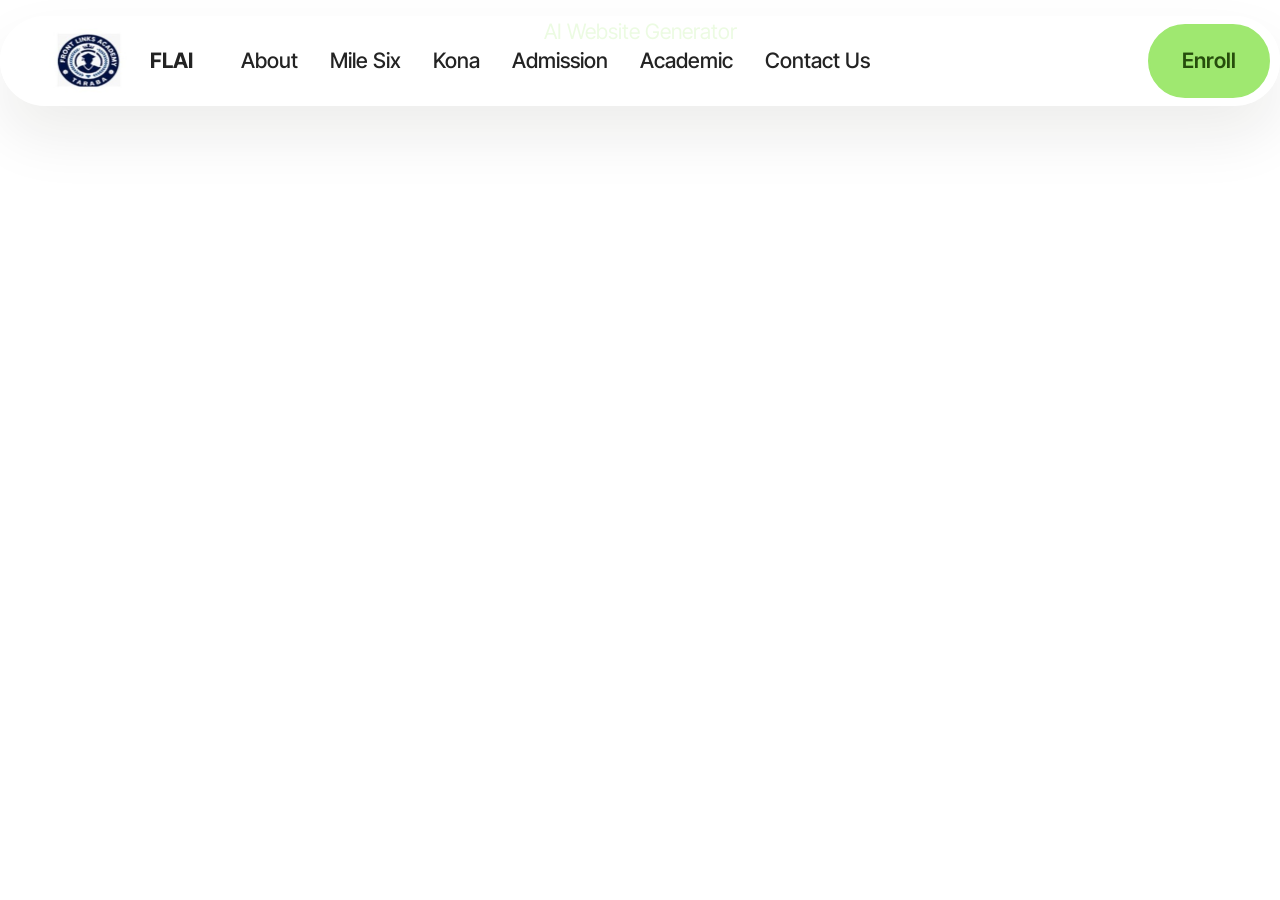
==== Academic.html @ f35ad3a6 "i have made some changes to different pages of this my email I want you to reflect the change to tak" ====
<!DOCTYPE html>
<html  >
<head>
  <!-- Site made with Mobirise Website Builder v6.1.12, https://mobirise.com -->
  <meta charset="UTF-8">
  <meta http-equiv="X-UA-Compatible" content="IE=edge">
  <meta name="generator" content="Mobirise v6.1.12, mobirise.com">
  <meta name="viewport" content="width=device-width, initial-scale=1, minimum-scale=1">
  <link rel="shortcut icon" href="assets/images/front-232x131.jpeg" type="image/x-icon">
  <meta name="description" content="">
  
  
  <title>Academic</title>
  <link rel="stylesheet" href="assets/web/assets/mobirise-icons2/mobirise2.css">
  <link rel="stylesheet" href="assets/bootstrap/css/bootstrap.min.css">
  <link rel="stylesheet" href="assets/dropdown/css/style.css">
  <link rel="stylesheet" href="assets/theme/css/style.css">
  <link rel="preload" href="https://fonts.googleapis.com/css?family=Inter+Tight:100,200,300,400,500,600,700,800,900,100i,200i,300i,400i,500i,600i,700i,800i,900i&display=swap" as="style" onload="this.onload=null;this.rel='stylesheet'">
  <noscript><link rel="stylesheet" href="https://fonts.googleapis.com/css?family=Inter+Tight:100,200,300,400,500,600,700,800,900,100i,200i,300i,400i,500i,600i,700i,800i,900i&display=swap"></noscript>
  <link rel="preload" as="style" href="assets/mobirise/css/mbr-additional.css?v=RB3wf0"><link rel="stylesheet" href="assets/mobirise/css/mbr-additional.css?v=RB3wf0" type="text/css">

  
  
  
</head>
<body>
  
  <section data-bs-version="5.1" class="menu menu1 cid-vpVtvI7wzk" once="menu" id="menu01-4">
	

	<nav class="navbar navbar-dropdown navbar-fixed-top navbar-expand-lg">
		<div class="container">
			<div class="navbar-brand">
				<span class="navbar-logo">
					
						<img src="assets/images/front-232x131.jpeg" alt="Mobirise Website Builder" style="height: 4.1rem;">
					
				</span>
				<span class="navbar-caption-wrap"><a class="navbar-caption text-black display-4" href="https://mobiri.se">FLAI</a></span>
			</div>
			<button class="navbar-toggler" type="button" data-toggle="collapse" data-bs-toggle="collapse" data-target="#navbarSupportedContent" data-bs-target="#navbarSupportedContent" aria-controls="navbarNavAltMarkup" aria-expanded="false" aria-label="Toggle navigation">
				<div class="hamburger">
					<span></span>
					<span></span>
					<span></span>
					<span></span>
				</div>
			</button>
			<div class="collapse navbar-collapse" id="navbarSupportedContent">
				<ul class="navbar-nav nav-dropdown" data-app-modern-menu="true"><li class="nav-item">
						<a class="nav-link link text-black text-primary display-4" href="index.html">About</a>
					</li>
					<li class="nav-item">
						<a class="nav-link link text-black text-primary display-4" href="Mile Six.html" aria-expanded="false">Mile Six</a>
					</li>
					<li class="nav-item">
						<a class="nav-link link text-black text-primary display-4" href="Kona.html">Kona</a>
					</li><li class="nav-item"><a class="nav-link link text-black text-primary display-4" href="Admission.html">Admission</a></li><li class="nav-item"><a class="nav-link link text-black text-primary display-4" href="Academic.html">Academic</a></li><li class="nav-item"><a class="nav-link link text-black text-primary display-4" href="Contact Us.html">Contact Us</a></li></ul>
				
				<div class="navbar-buttons mbr-section-btn"><a class="btn btn-primary display-4" href="https://docs.google.com/forms/d/e/1FAIpQLSfsTu2SlYnp4zpm4cTp5CRdZCL0W5uRbPHnuYAsHV6tFRTUJg/viewform?usp=sharing&ouid=110443081614350063165">Enroll</a></div>
			</div>
		</div>
	</nav>
</section><section class="display-7" style="padding: 0;align-items: center;justify-content: center;flex-wrap: wrap;    align-content: center;display: flex;position: relative;height: 4rem;"><a href="https://mobiri.se/4674912" style="flex: 1 1;height: 4rem;position: absolute;width: 100%;z-index: 1;"><img alt="" style="height: 4rem;" src="[data-uri]"></a><p style="margin: 0;text-align: center;" class="display-7">&#8204;</p><a style="z-index:1" href="https://mobirise.com/builder/ai-website-generator.html">AI Website Generator</a></section><script src="assets/bootstrap/js/bootstrap.bundle.min.js"></script>  <script src="assets/smoothscroll/smooth-scroll.js"></script>  <script src="assets/ytplayer/index.js"></script>  <script src="assets/dropdown/js/navbar-dropdown.js"></script>  <script src="assets/theme/js/script.js"></script>  
  
  
</body>
</html>
---- assets/web/assets/mobirise-icons2/mobirise2.css ----
@font-face {
  font-family: 'Moririse2';
  font-display: swap;
  src:  url('mobirise2.eot?f2bix4');
  src:  url('mobirise2.eot?f2bix4#iefix') format('embedded-opentype'),
    url('mobirise2.woff2?f2bix4') format('woff2'),
    url('mobirise2.woff?f2bix4') format('woff'),
    url('mobirise2.ttf?f2bix4') format('truetype'),
    url('mobirise2.svg?f2bix4#mobirise2') format('svg');
  font-weight: normal;
  font-style: normal;
}

[class^="mobi-"], [class*=" mobi-"] {
  /* use !important to prevent issues with browser extensions that change fonts */
  font-family: 'Moririse2' !important;
  speak: none;
  font-style: normal;
  font-weight: normal;
  font-variant: normal;
  text-transform: none;
  line-height: 1;

  /* Better Font Rendering =========== */
  -webkit-font-smoothing: antialiased;
  -moz-osx-font-smoothing: grayscale;
}

.mobi-mbri-add-submenu:before {
  content: "\e900";
}
.mobi-mbri-alert:before {
  content: "\e901";
}
.mobi-mbri-align-center:before {
  content: "\e902";
}
.mobi-mbri-align-justify:before {
  content: "\e903";
}
.mobi-mbri-align-left:before {
  content: "\e904";
}
.mobi-mbri-align-right:before {
  content: "\e905";
}
.mobi-mbri-android:before {
  content: "\e906";
}
.mobi-mbri-apple:before {
  content: "\e907";
}
.mobi-mbri-arrow-down:before {
  content: "\e908";
}
.mobi-mbri-arrow-next:before {
  content: "\e909";
}
.mobi-mbri-arrow-prev:before {
  content: "\e90a";
}
.mobi-mbri-arrow-up:before {
  content: "\e90b";
}
.mobi-mbri-bold:before {
  content: "\e90c";
}
.mobi-mbri-bookmark:before {
  content: "\e90d";
}
.mobi-mbri-bootstrap:before {
  content: "\e90e";
}
.mobi-mbri-briefcase:before {
  content: "\e90f";
}
.mobi-mbri-browse:before {
  content: "\e910";
}
.mobi-mbri-bulleted-list:before {
  content: "\e911";
}
.mobi-mbri-calendar:before {
  content: "\e912";
}
.mobi-mbri-camera:before {
  content: "\e913";
}
.mobi-mbri-cart-add:before {
  content: "\e914";
}
.mobi-mbri-cart-full:before {
  content: "\e915";
}
.mobi-mbri-cash:before {
  content: "\e916";
}
.mobi-mbri-change-style:before {
  content: "\e917";
}
.mobi-mbri-chat:before {
  content: "\e918";
}
.mobi-mbri-clock:before {
  content: "\e919";
}
.mobi-mbri-close:before {
  content: "\e91a";
}
.mobi-mbri-cloud:before {
  content: "\e91b";
}
.mobi-mbri-code:before {
  content: "\e91c";
}
.mobi-mbri-contact-form:before {
  content: "\e91d";
}
.mobi-mbri-credit-card:before {
  content: "\e91e";
}
.mobi-mbri-cursor-click:before {
  content: "\e91f";
}
.mobi-mbri-cust-feedback:before {
  content: "\e920";
}
.mobi-mbri-database:before {
  content: "\e921";
}
.mobi-mbri-delivery:before {
  content: "\e922";
}
.mobi-mbri-desktop:before {
  content: "\e923";
}
.mobi-mbri-devices:before {
  content: "\e924";
}
.mobi-mbri-down:before {
  content: "\e925";
}
.mobi-mbri-download-2:before {
  content: "\e926";
}
.mobi-mbri-download:before {
  content: "\e927";
}
.mobi-mbri-drag-n-drop-2:before {
  content: "\e928";
}
.mobi-mbri-drag-n-drop:before {
  content: "\e929";
}
.mobi-mbri-edit-2:before {
  content: "\e92a";
}
.mobi-mbri-edit:before {
  content: "\e92b";
}
.mobi-mbri-error:before {
  content: "\e92c";
}
.mobi-mbri-extension:before {
  content: "\e92d";
}
.mobi-mbri-features:before {
  content: "\e92e";
}
.mobi-mbri-file:before {
  content: "\e92f";
}
.mobi-mbri-flag:before {
  content: "\e930";
}
.mobi-mbri-folder:before {
  content: "\e931";
}
.mobi-mbri-gift:before {
  content: "\e932";
}
.mobi-mbri-github:before {
  content: "\e933";
}
.mobi-mbri-globe-2:before {
  content: "\e934";
}
.mobi-mbri-globe:before {
  content: "\e935";
}
.mobi-mbri-growing-chart:before {
  content: "\e936";
}
.mobi-mbri-hearth:before {
  content: "\e937";
}
.mobi-mbri-help:before {
  content: "\e938";
}
.mobi-mbri-home:before {
  content: "\e939";
}
.mobi-mbri-hot-cup:before {
  content: "\e93a";
}
.mobi-mbri-idea:before {
  content: "\e93b";
}
.mobi-mbri-image-gallery:before {
  content: "\e93c";
}
.mobi-mbri-image-slider:before {
  content: "\e93d";
}
.mobi-mbri-info:before {
  content: "\e93e";
}
.mobi-mbri-italic:before {
  content: "\e93f";
}
.mobi-mbri-key:before {
  content: "\e940";
}
.mobi-mbri-laptop:before {
  content: "\e941";
}
.mobi-mbri-layers:before {
  content: "\e942";
}
.mobi-mbri-left-right:before {
  content: "\e943";
}
.mobi-mbri-left:before {
  content: "\e944";
}
.mobi-mbri-letter:before {
  content: "\e945";
}
.mobi-mbri-like:before {
  content: "\e946";
}
.mobi-mbri-link:before {
  content: "\e947";
}
.mobi-mbri-lock:before {
  content: "\e948";
}
.mobi-mbri-login:before {
  content: "\e949";
}
.mobi-mbri-logout:before {
  content: "\e94a";
}
.mobi-mbri-magic-stick:before {
  content: "\e94b";
}
.mobi-mbri-map-pin:before {
  content: "\e94c";
}
.mobi-mbri-menu:before {
  content: "\e94d";
}
.mobi-mbri-mobile-2:before {
  content: "\e94e";
}
.mobi-mbri-mobile-horizontal:before {
  content: "\e94f";
}
.mobi-mbri-mobile:before {
  content: "\e950";
}
.mobi-mbri-mobirise:before {
  content: "\e951";
}
.mobi-mbri-more-horizontal:before {
  content: "\e952";
}
.mobi-mbri-more-vertical:before {
  content: "\e953";
}
.mobi-mbri-music:before {
  content: "\e954";
}
.mobi-mbri-new-file:before {
  content: "\e955";
}
.mobi-mbri-numbered-list:before {
  content: "\e956";
}
.mobi-mbri-opened-folder:before {
  content: "\e957";
}
.mobi-mbri-pages:before {
  content: "\e958";
}
.mobi-mbri-paper-plane:before {
  content: "\e959";
}
.mobi-mbri-paperclip:before {
  content: "\e95a";
}
.mobi-mbri-phone:before {
  content: "\e95b";
}
.mobi-mbri-photo:before {
  content: "\e95c";
}
.mobi-mbri-photos:before {
  content: "\e95d";
}
.mobi-mbri-pin:before {
  content: "\e95e";
}
.mobi-mbri-play:before {
  content: "\e95f";
}
.mobi-mbri-plus:before {
  content: "\e960";
}
.mobi-mbri-preview:before {
  content: "\e961";
}
.mobi-mbri-print:before {
  content: "\e962";
}
.mobi-mbri-protect:before {
  content: "\e963";
}
.mobi-mbri-question:before {
  content: "\e964";
}
.mobi-mbri-quote-left:before {
  content: "\e965";
}
.mobi-mbri-quote-right:before {
  content: "\e966";
}
.mobi-mbri-redo:before {
  content: "\e967";
}
.mobi-mbri-refresh:before {
  content: "\e968";
}
.mobi-mbri-responsive-2:before {
  content: "\e969";
}
.mobi-mbri-responsive:before {
  content: "\e96a";
}
.mobi-mbri-right:before {
  content: "\e96b";
}
.mobi-mbri-rocket:before {
  content: "\e96c";
}
.mobi-mbri-sad-face:before {
  content: "\e96d";
}
.mobi-mbri-sale:before {
  content: "\e96e";
}
.mobi-mbri-save:before {
  content: "\e96f";
}
.mobi-mbri-search:before {
  content: "\e970";
}
.mobi-mbri-setting-2:before {
  content: "\e971";
}
.mobi-mbri-setting-3:before {
  content: "\e972";
}
.mobi-mbri-setting:before {
  content: "\e973";
}
.mobi-mbri-share:before {
  content: "\e974";
}
.mobi-mbri-shopping-bag:before {
  content: "\e975";
}
.mobi-mbri-shopping-basket:before {
  content: "\e976";
}
.mobi-mbri-shopping-cart:before {
  content: "\e977";
}
.mobi-mbri-sites:before {
  content: "\e978";
}
.mobi-mbri-smile-face:before {
  content: "\e979";
}
.mobi-mbri-speed:before {
  content: "\e97a";
}
.mobi-mbri-star:before {
  content: "\e97b";
}
.mobi-mbri-success:before {
  content: "\e97c";
}
.mobi-mbri-sun:before {
  content: "\e97d";
}
.mobi-mbri-sun2:before {
  content: "\e97e";
}
.mobi-mbri-tablet-vertical:before {
  content: "\e97f";
}
.mobi-mbri-tablet:before {
  content: "\e980";
}
.mobi-mbri-target:before {
  content: "\e981";
}
.mobi-mbri-timer:before {
  content: "\e982";
}
.mobi-mbri-to-ftp:before {
  content: "\e983";
}
.mobi-mbri-to-local-drive:before {
  content: "\e984";
}
.mobi-mbri-touch-swipe:before {
  content: "\e985";
}
.mobi-mbri-touch:before {
  content: "\e986";
}
.mobi-mbri-trash:before {
  content: "\e987";
}
.mobi-mbri-underline:before {
  content: "\e988";
}
.mobi-mbri-undo:before {
  content: "\e989";
}
.mobi-mbri-unlink:before {
  content: "\e98a";
}
.mobi-mbri-unlock:before {
  content: "\e98b";
}
.mobi-mbri-up-down:before {
  content: "\e98c";
}
.mobi-mbri-up:before {
  content: "\e98d";
}
.mobi-mbri-update:before {
  content: "\e98e";
}
.mobi-mbri-upload-2:before {
  content: "\e98f";
}
.mobi-mbri-upload:before {
  content: "\e990";
}
.mobi-mbri-user-2:before {
  content: "\e991";
}
.mobi-mbri-user:before {
  content: "\e992";
}
.mobi-mbri-users:before {
  content: "\e993";
}
.mobi-mbri-video-play:before {
  content: "\e994";
}
.mobi-mbri-video:before {
  content: "\e995";
}
.mobi-mbri-watch:before {
  content: "\e996";
}
.mobi-mbri-website-theme-2:before {
  content: "\e997";
}
.mobi-mbri-website-theme:before {
  content: "\e998";
}
.mobi-mbri-wifi:before {
  content: "\e999";
}
.mobi-mbri-windows:before {
  content: "\e99a";
}
.mobi-mbri-zoom-in:before {
  content: "\e99b";
}
.mobi-mbri-zoom-out:before {
  content: "\e99c";
}
---- assets/dropdown/css/style.css ----
.navbar-dropdown {
  left: 0;
  padding: 0;
  position: absolute;
  right: 0;
  top: 0;
  transition: all 0.45s ease;
  z-index: 1030;
  background: #282828; }
  .navbar-dropdown .navbar-logo {
    margin-right: 0.8rem;
    transition: margin 0.3s ease-in-out;
    vertical-align: middle; }
    .navbar-dropdown .navbar-logo img {
      height: 3.125rem;
      transition: all 0.3s ease-in-out; }
    .navbar-dropdown .navbar-logo.mbr-iconfont {
      font-size: 3.125rem;
      line-height: 3.125rem; }
  .navbar-dropdown .navbar-caption {
    font-weight: 700;
    white-space: normal;
    vertical-align: -4px;
    line-height: 3.125rem !important; }
    .navbar-dropdown .navbar-caption, .navbar-dropdown .navbar-caption:hover {
      color: inherit;
      text-decoration: none; }
  .navbar-dropdown .mbr-iconfont + .navbar-caption {
    vertical-align: -1px; }
  .navbar-dropdown.navbar-fixed-top {
    position: fixed; }
  .navbar-dropdown .navbar-brand span {
    vertical-align: -4px; }
  .navbar-dropdown.bg-color.transparent {
    background: none; }
  .navbar-dropdown.navbar-short .navbar-brand {
    padding: 0.625rem 0; }
    .navbar-dropdown.navbar-short .navbar-brand span {
      vertical-align: -1px; }
  .navbar-dropdown.navbar-short .navbar-caption {
    line-height: 2.375rem !important;
    vertical-align: -2px; }
  .navbar-dropdown.navbar-short .navbar-logo {
    margin-right: 0.5rem; }
    .navbar-dropdown.navbar-short .navbar-logo img {
      height: 2.375rem; }
    .navbar-dropdown.navbar-short .navbar-logo.mbr-iconfont {
      font-size: 2.375rem;
      line-height: 2.375rem; }
  .navbar-dropdown.navbar-short .mbr-table-cell {
    height: 3.625rem; }
  .navbar-dropdown .navbar-close {
    left: 0.6875rem;
    position: fixed;
    top: 0.75rem;
    z-index: 1000; }
  .navbar-dropdown .hamburger-icon {
    content: "";
    display: inline-block;
    vertical-align: middle;
    width: 16px;
    -webkit-box-shadow: 0 -6px 0 1px #282828,0 0 0 1px #282828,0 6px 0 1px #282828;
    -moz-box-shadow: 0 -6px 0 1px #282828,0 0 0 1px #282828,0 6px 0 1px #282828;
    box-shadow: 0 -6px 0 1px #282828,0 0 0 1px #282828,0 6px 0 1px #282828; }

.dropdown-menu .dropdown-toggle[data-toggle="dropdown-submenu"]::after {
  border-bottom: 0.35em solid transparent;
  border-left: 0.35em solid;
  border-right: 0;
  border-top: 0.35em solid transparent;
  margin-left: 0.3rem; }

.dropdown-menu .dropdown-item:focus {
  outline: 0; }

.nav-dropdown {
  font-size: 0.75rem;
  font-weight: 500;
  height: auto !important; }
  .nav-dropdown .nav-btn {
    padding-left: 1rem; }
  .nav-dropdown .link {
    margin: .667em 1.667em;
    font-weight: 500;
    padding: 0;
    transition: color .2s ease-in-out; }
    .nav-dropdown .link.dropdown-toggle {
      margin-right: 2.583em; }
      .nav-dropdown .link.dropdown-toggle::after {
        margin-left: .25rem;
        border-top: 0.35em solid;
        border-right: 0.35em solid transparent;
        border-left: 0.35em solid transparent;
        border-bottom: 0; }
      .nav-dropdown .link.dropdown-toggle[aria-expanded="true"] {
        margin: 0;
        padding: 0.667em 3.263em  0.667em 1.667em; }
  .nav-dropdown .link::after,
  .nav-dropdown .dropdown-item::after {
    color: inherit; }
  .nav-dropdown .btn {
    font-size: 0.75rem;
    font-weight: 700;
    letter-spacing: 0;
    margin-bottom: 0;
    padding-left: 1.25rem;
    padding-right: 1.25rem; }
  .nav-dropdown .dropdown-menu {
    border-radius: 0;
    border: 0;
    left: 0;
    margin: 0;
    padding-bottom: 1.25rem;
    padding-top: 1.25rem;
    position: relative; }
  .nav-dropdown .dropdown-submenu {
    margin-left: 0.125rem;
    top: 0; }
  .nav-dropdown .dropdown-item {
    font-weight: 500;
    line-height: 2;
    padding: 0.3846em 4.615em 0.3846em 1.5385em;
    position: relative;
    transition: color .2s ease-in-out, background-color .2s ease-in-out; }
    .nav-dropdown .dropdown-item::after {
      margin-top: -0.3077em;
      position: absolute;
      right: 1.1538em;
      top: 50%; }
    .nav-dropdown .dropdown-item:focus, .nav-dropdown .dropdown-item:hover {
      background: none; }

@media (max-width: 767px) {
  .nav-dropdown.navbar-toggleable-sm {
    bottom: 0;
    display: none;
    left: 0;
    overflow-x: hidden;
    position: fixed;
    top: 0;
    transform: translateX(-100%);
    -ms-transform: translateX(-100%);
    -webkit-transform: translateX(-100%);
    width: 18.75rem;
    z-index: 999; } }
.nav-dropdown.navbar-toggleable-xl {
  bottom: 0;
  display: none;
  left: 0;
  overflow-x: hidden;
  position: fixed;
  top: 0;
  transform: translateX(-100%);
  -ms-transform: translateX(-100%);
  -webkit-transform: translateX(-100%);
  width: 18.75rem;
  z-index: 999; }

.nav-dropdown-sm {
  display: block !important;
  overflow-x: hidden;
  overflow: auto;
  padding-top: 3.875rem; }
  .nav-dropdown-sm::after {
    content: "";
    display: block;
    height: 3rem;
    width: 100%; }
  .nav-dropdown-sm.collapse.in ~ .navbar-close {
    display: block !important; }
  .nav-dropdown-sm.collapsing, .nav-dropdown-sm.collapse.in {
    transform: translateX(0);
    -ms-transform: translateX(0);
    -webkit-transform: translateX(0);
    transition: all 0.25s ease-out;
    -webkit-transition: all 0.25s ease-out;
    background: #282828; }
  .nav-dropdown-sm.collapsing[aria-expanded="false"] {
    transform: translateX(-100%);
    -ms-transform: translateX(-100%);
    -webkit-transform: translateX(-100%); }
  .nav-dropdown-sm .nav-item {
    display: block;
    margin-left: 0 !important;
    padding-left: 0; }
  .nav-dropdown-sm .link,
  .nav-dropdown-sm .dropdown-item {
    border-top: 1px dotted rgba(255, 255, 255, 0.1);
    font-size: 0.8125rem;
    line-height: 1.6;
    margin: 0 !important;
    padding: 0.875rem 2.4rem 0.875rem 1.5625rem !important;
    position: relative;
    white-space: normal; }
    .nav-dropdown-sm .link:focus, .nav-dropdown-sm .link:hover,
    .nav-dropdown-sm .dropdown-item:focus,
    .nav-dropdown-sm .dropdown-item:hover {
      background: rgba(0, 0, 0, 0.2) !important;
      color: #c0a375; }
  .nav-dropdown-sm .nav-btn {
    position: relative;
    padding: 1.5625rem 1.5625rem 0 1.5625rem; }
    .nav-dropdown-sm .nav-btn::before {
      border-top: 1px dotted rgba(255, 255, 255, 0.1);
      content: "";
      left: 0;
      position: absolute;
      top: 0;
      width: 100%; }
    .nav-dropdown-sm .nav-btn + .nav-btn {
      padding-top: 0.625rem; }
      .nav-dropdown-sm .nav-btn + .nav-btn::before {
        display: none; }
  .nav-dropdown-sm .btn {
    padding: 0.625rem 0; }
  .nav-dropdown-sm .dropdown-toggle[data-toggle="dropdown-submenu"]::after {
    margin-left: .25rem;
    border-top: 0.35em solid;
    border-right: 0.35em solid transparent;
    border-left: 0.35em solid transparent;
    border-bottom: 0; }
  .nav-dropdown-sm .dropdown-toggle[data-toggle="dropdown-submenu"][aria-expanded="true"]::after {
    border-top: 0;
    border-right: 0.35em solid transparent;
    border-left: 0.35em solid transparent;
    border-bottom: 0.35em solid; }
  .nav-dropdown-sm .dropdown-menu {
    margin: 0;
    padding: 0;
    position: relative;
    top: 0;
    left: 0;
    width: 100%;
    border: 0;
    float: none;
    border-radius: 0;
    background: none; }
  .nav-dropdown-sm .dropdown-submenu {
    left: 100%;
    margin-left: 0.125rem;
    margin-top: -1.25rem;
    top: 0; }

.navbar-toggleable-sm .nav-dropdown .dropdown-menu {
  position: absolute; }

.navbar-toggleable-sm .nav-dropdown .dropdown-submenu {
  left: 100%;
  margin-left: 0.125rem;
  margin-top: -1.25rem;
  top: 0; }

.navbar-toggleable-sm.opened .nav-dropdown .dropdown-menu {
  position: relative; }

.navbar-toggleable-sm.opened .nav-dropdown .dropdown-submenu {
  left: 0;
  margin-left: 00rem;
  margin-top: 0rem;
  top: 0; }

.is-builder .nav-dropdown.collapsing {
  transition: none !important; }
---- assets/theme/css/style.css ----
@charset "UTF-8";
section {
  background-color: #ffffff;
}

body {
  font-style: normal;
  line-height: 1.5;
  font-weight: 400;
  color: #232323;
  position: relative;
}

button {
  background-color: transparent;
  border-color: transparent;
}

.embla__button,
.carousel-control {
  background-color: #edefea !important;
  opacity: 0.8 !important;
  color: #464845 !important;
  border-color: #edefea !important;
}

.carousel .close,
.modalWindow .close {
  background-color: #edefea !important;
  color: #464845 !important;
  border-color: #edefea !important;
  opacity: 0.8 !important;
}

.carousel .close:hover,
.modalWindow .close:hover {
  opacity: 1 !important;
}

.carousel-indicators li {
  background-color: #edefea !important;
  border: 2px solid #464845 !important;
}

.carousel-indicators li:hover,
.carousel-indicators li:active {
  opacity: 0.8 !important;
}

.embla__button:hover,
.carousel-control:hover {
  background-color: #edefea !important;
  opacity: 1 !important;
}

.modalWindow-video-container {
  height: 80%;
}

section,
.container,
.container-fluid {
  position: relative;
  word-wrap: break-word;
}

a.mbr-iconfont:hover {
  text-decoration: none;
}

.article .lead p,
.article .lead ul,
.article .lead ol,
.article .lead pre,
.article .lead blockquote {
  margin-bottom: 0;
}

a {
  font-style: normal;
  font-weight: 400;
  cursor: pointer;
}
a, a:hover {
  text-decoration: none;
}

.mbr-section-title {
  font-style: normal;
  line-height: 1.3;
}

.mbr-section-subtitle {
  line-height: 1.3;
}

.mbr-text {
  font-style: normal;
  line-height: 1.7;
}

h1,
h2,
h3,
h4,
h5,
h6,
.display-1,
.display-2,
.display-4,
.display-5,
.display-7,
span,
p,
a {
  line-height: 1;
  word-break: break-word;
  word-wrap: break-word;
  font-weight: 400;
}

b,
strong {
  font-weight: bold;
}

input:-webkit-autofill, input:-webkit-autofill:hover, input:-webkit-autofill:focus, input:-webkit-autofill:active {
  transition-delay: 9999s;
  -webkit-transition-property: background-color, color;
  transition-property: background-color, color;
}

textarea[type=hidden] {
  display: none;
}

section {
  background-position: 50% 50%;
  background-repeat: no-repeat;
  background-size: cover;
}
section .mbr-background-video,
section .mbr-background-video-preview {
  position: absolute;
  bottom: 0;
  left: 0;
  right: 0;
  top: 0;
}

.hidden {
  visibility: hidden;
}

.mbr-z-index20 {
  z-index: 20;
}

/*! Base colors */
.mbr-white {
  color: #ffffff;
}

.mbr-black {
  color: #111111;
}

.mbr-bg-white {
  background-color: #ffffff;
}

.mbr-bg-black {
  background-color: #000000;
}

/*! Text-aligns */
.align-left {
  text-align: left;
}

.align-center {
  text-align: center;
}

.align-right {
  text-align: right;
}

/*! Font-weight  */
.mbr-light {
  font-weight: 300;
}

.mbr-regular {
  font-weight: 400;
}

.mbr-semibold {
  font-weight: 500;
}

.mbr-bold {
  font-weight: 700;
}

/*! Media  */
.media-content {
  flex-basis: 100%;
}

.media-container-row {
  display: flex;
  flex-direction: row;
  flex-wrap: wrap;
  justify-content: center;
  align-content: center;
  align-items: start;
}
.media-container-row .media-size-item {
  width: 400px;
}

.media-container-column {
  display: flex;
  flex-direction: column;
  flex-wrap: wrap;
  justify-content: center;
  align-content: center;
  align-items: stretch;
}
.media-container-column > * {
  width: 100%;
}

@media (min-width: 992px) {
  .media-container-row {
    flex-wrap: nowrap;
  }
}
figure {
  margin-bottom: 0;
  overflow: hidden;
}

figure[mbr-media-size] {
  transition: width 0.1s;
}

img,
iframe {
  display: block;
  width: 100%;
}

.card {
  background-color: transparent;
  border: none;
}

.card-box {
  width: 100%;
}

.card-img {
  text-align: center;
  flex-shrink: 0;
  -webkit-flex-shrink: 0;
}

.media {
  max-width: 100%;
  margin: 0 auto;
}

.mbr-figure {
  align-self: center;
}

.media-container > div {
  max-width: 100%;
}

.mbr-figure img,
.card-img img {
  width: 100%;
}

@media (max-width: 991px) {
  .media-size-item {
    width: auto !important;
  }
  .media {
    width: auto;
  }
  .mbr-figure {
    width: 100% !important;
  }
}
/*! Buttons */
.mbr-section-btn {
  margin-left: -0.6rem;
  margin-right: -0.6rem;
  font-size: 0;
}

.btn {
  font-weight: 600;
  border-width: 1px;
  font-style: normal;
  margin: 0.6rem 0.6rem;
  white-space: normal;
  transition: all 0.2s ease-in-out;
  display: inline-flex;
  align-items: center;
  justify-content: center;
  word-break: break-word;
}

.btn-sm {
  font-weight: 600;
  letter-spacing: 0px;
  transition: all 0.3s ease-in-out;
}

.btn-md {
  font-weight: 600;
  letter-spacing: 0px;
  transition: all 0.3s ease-in-out;
}

.btn-lg {
  font-weight: 600;
  letter-spacing: 0px;
  transition: all 0.3s ease-in-out;
}

.btn-form {
  margin: 0;
}
.btn-form:hover {
  cursor: pointer;
}

nav .mbr-section-btn {
  margin-left: 0rem;
  margin-right: 0rem;
}

/*! Btn icon margin */
.btn .mbr-iconfont,
.btn.btn-sm .mbr-iconfont {
  order: 1;
  cursor: pointer;
  margin-left: 0.5rem;
  vertical-align: sub;
}

.btn.btn-md .mbr-iconfont,
.btn.btn-md .mbr-iconfont {
  margin-left: 0.8rem;
}

.mbr-regular {
  font-weight: 400;
}

.mbr-semibold {
  font-weight: 500;
}

.mbr-bold {
  font-weight: 700;
}

[type=submit] {
  -webkit-appearance: none;
}

/*! Full-screen */
.mbr-fullscreen .mbr-overlay {
  min-height: 100vh;
}

.mbr-fullscreen {
  display: flex;
  display: -moz-flex;
  display: -ms-flex;
  display: -o-flex;
  align-items: center;
  min-height: 100vh;
  padding-top: 3rem;
  padding-bottom: 3rem;
}

/*! Map */
.map {
  height: 25rem;
  position: relative;
}
.map iframe {
  width: 100%;
  height: 100%;
}

/*! Scroll to top arrow */
.mbr-arrow-up {
  bottom: 25px;
  right: 90px;
  position: fixed;
  text-align: right;
  z-index: 5000;
  color: #ffffff;
  font-size: 22px;
}

.mbr-arrow-up a {
  background: rgba(0, 0, 0, 0.2);
  border-radius: 50%;
  color: #fff;
  display: inline-block;
  height: 60px;
  width: 60px;
  border: 2px solid #fff;
  outline-style: none !important;
  position: relative;
  text-decoration: none;
  transition: all 0.3s ease-in-out;
  cursor: pointer;
  text-align: center;
}
.mbr-arrow-up a:hover {
  background-color: rgba(0, 0, 0, 0.4);
}
.mbr-arrow-up a i {
  line-height: 60px;
}

.mbr-arrow-up-icon {
  display: block;
  color: #fff;
}

.mbr-arrow-up-icon::before {
  content: "›";
  display: inline-block;
  font-family: serif;
  font-size: 22px;
  line-height: 1;
  font-style: normal;
  position: relative;
  top: 6px;
  left: -4px;
  transform: rotate(-90deg);
}

/*! Arrow Down */
.mbr-arrow {
  position: absolute;
  bottom: 45px;
  left: 50%;
  width: 60px;
  height: 60px;
  cursor: pointer;
  background-color: rgba(80, 80, 80, 0.5);
  border-radius: 50%;
  transform: translateX(-50%);
}
@media (max-width: 767px) {
  .mbr-arrow {
    display: none;
  }
}
.mbr-arrow > a {
  display: inline-block;
  text-decoration: none;
  outline-style: none;
  animation: arrowdown 1.7s ease-in-out infinite;
  color: #ffffff;
}
.mbr-arrow > a > i {
  position: absolute;
  top: -2px;
  left: 15px;
  font-size: 2rem;
}

#scrollToTop a i::before {
  content: "";
  position: absolute;
  display: block;
  border-bottom: 2.5px solid #fff;
  border-left: 2.5px solid #fff;
  width: 27.8%;
  height: 27.8%;
  left: 50%;
  top: 51%;
  transform: translateY(-30%) translateX(-50%) rotate(135deg);
}

@keyframes arrowdown {
  0% {
    transform: translateY(0px);
  }
  50% {
    transform: translateY(-5px);
  }
  100% {
    transform: translateY(0px);
  }
}
@media (max-width: 500px) {
  .mbr-arrow-up {
    left: 0;
    right: 0;
    text-align: center;
  }
}
/*Gradients animation*/
@keyframes gradient-animation {
  from {
    background-position: 0% 100%;
    animation-timing-function: ease-in-out;
  }
  to {
    background-position: 100% 0%;
    animation-timing-function: ease-in-out;
  }
}
.bg-gradient {
  background-size: 200% 200%;
  animation: gradient-animation 5s infinite alternate;
  -webkit-animation: gradient-animation 5s infinite alternate;
}

.menu .navbar-brand {
  display: -webkit-flex;
}
.menu .navbar-brand span {
  display: flex;
  display: -webkit-flex;
}
.menu .navbar-brand .navbar-caption-wrap {
  display: -webkit-flex;
}
.menu .navbar-brand .navbar-logo img {
  display: -webkit-flex;
  width: auto;
}
@media (min-width: 768px) and (max-width: 991px) {
  .menu .navbar-toggleable-sm .navbar-nav {
    display: -ms-flexbox;
  }
}
@media (max-width: 991px) {
  .menu .navbar-collapse {
    max-height: 93.5vh;
  }
  .menu .navbar-collapse.show {
    overflow: auto;
  }
}
@media (min-width: 992px) {
  .menu .navbar-nav.nav-dropdown {
    display: -webkit-flex;
  }
  .menu .navbar-toggleable-sm .navbar-collapse {
    display: -webkit-flex !important;
  }
  .menu .collapsed .navbar-collapse {
    max-height: 93.5vh;
  }
  .menu .collapsed .navbar-collapse.show {
    overflow: auto;
  }
}
@media (max-width: 767px) {
  .menu .navbar-collapse {
    max-height: 80vh;
  }
}

.nav-link .mbr-iconfont {
  margin-right: 0.5rem;
}

.navbar {
  display: -webkit-flex;
  -webkit-flex-wrap: wrap;
  -webkit-align-items: center;
  -webkit-justify-content: space-between;
}

.navbar-collapse {
  -webkit-flex-basis: 100%;
  -webkit-flex-grow: 1;
  -webkit-align-items: center;
}

.nav-dropdown .link {
  padding: 0.667em 1.667em !important;
  margin: 0 !important;
}

.nav {
  display: -webkit-flex;
  -webkit-flex-wrap: wrap;
}

.row {
  display: -webkit-flex;
  -webkit-flex-wrap: wrap;
}

.justify-content-center {
  -webkit-justify-content: center;
}

.form-inline {
  display: -webkit-flex;
}

.card-wrapper {
  -webkit-flex: 1;
}

.carousel-control {
  z-index: 10;
  display: -webkit-flex;
}

.carousel-controls {
  display: -webkit-flex;
}

.media {
  display: -webkit-flex;
}

.form-group:focus {
  outline: none;
}

.jq-selectbox__select {
  padding: 7px 0;
  position: relative;
}

.jq-selectbox__dropdown {
  overflow: hidden;
  border-radius: 10px;
  position: absolute;
  top: 100%;
  left: 0 !important;
  width: 100% !important;
}

.jq-selectbox__trigger-arrow {
  right: 0;
  transform: translateY(-50%);
}

.jq-selectbox li {
  padding: 1.07em 0.5em;
}

input[type=range] {
  padding-left: 0 !important;
  padding-right: 0 !important;
}

.modal-dialog,
.modal-content {
  height: 100%;
}

.modal-dialog .carousel-inner {
  height: calc(100vh - 1.75rem);
}
@media (max-width: 575px) {
  .modal-dialog .carousel-inner {
    height: calc(100vh - 1rem);
  }
}

.carousel-item {
  text-align: center;
}

.carousel-item img {
  margin: auto;
}

.navbar-toggler {
  align-self: flex-start;
  padding: 0.25rem 0.75rem;
  font-size: 1.25rem;
  line-height: 1;
  background: transparent;
  border: 1px solid transparent;
  border-radius: 0.25rem;
}

.navbar-toggler:focus,
.navbar-toggler:hover {
  text-decoration: none;
  box-shadow: none;
}

.navbar-toggler-icon {
  display: inline-block;
  width: 1.5em;
  height: 1.5em;
  vertical-align: middle;
  content: "";
  background: no-repeat center center;
  background-size: 100% 100%;
}

.navbar-toggler-left {
  position: absolute;
  left: 1rem;
}

.navbar-toggler-right {
  position: absolute;
  right: 1rem;
}

.card-img {
  width: auto;
}

.menu .navbar.collapsed:not(.beta-menu) {
  flex-direction: column;
}

.carousel-item.active,
.carousel-item-next,
.carousel-item-prev {
  display: flex;
}

.note-air-layout .dropup .dropdown-menu,
.note-air-layout .navbar-fixed-bottom .dropdown .dropdown-menu {
  bottom: initial !important;
}

html,
body {
  height: auto;
  min-height: 100vh;
}

.dropup .dropdown-toggle::after {
  display: none;
}

.form-asterisk {
  font-family: initial;
  position: absolute;
  top: -2px;
  font-weight: normal;
}

.form-control-label {
  position: relative;
  cursor: pointer;
  margin-bottom: 0.357em;
  padding: 0;
}

.alert {
  color: #ffffff;
  border-radius: 0;
  border: 0;
  font-size: 1.1rem;
  line-height: 1.5;
  margin-bottom: 1.875rem;
  padding: 1.25rem;
  position: relative;
  text-align: center;
}
.alert.alert-form::after {
  background-color: inherit;
  bottom: -7px;
  content: "";
  display: block;
  height: 14px;
  left: 50%;
  margin-left: -7px;
  position: absolute;
  transform: rotate(45deg);
  width: 14px;
}

.form-control {
  background-color: #ffffff;
  background-clip: border-box;
  color: #232323;
  line-height: 1rem !important;
  height: auto;
  padding: 1.2rem 2rem;
  transition: border-color 0.25s ease 0s;
  border: 1px solid transparent !important;
  border-radius: 4px;
  box-shadow: rgba(0, 0, 0, 0.07) 0px 1px 1px 0px, rgba(0, 0, 0, 0.07) 0px 1px 3px 0px, rgba(0, 0, 0, 0.03) 0px 0px 0px 1px;
}
.form-active .form-control:invalid {
  border-color: red;
}

.row > * {
  padding-right: 1rem;
  padding-left: 1rem;
}

form .row {
  margin-left: -0.6rem;
  margin-right: -0.6rem;
}
form .row [class*=col] {
  padding-left: 0.6rem;
  padding-right: 0.6rem;
}

form .mbr-section-btn {
  padding-left: 0.6rem;
  padding-right: 0.6rem;
}

form .form-check-input {
  margin-top: 0.5;
}

textarea.form-control {
  line-height: 1.5rem !important;
}

.form-group {
  margin-bottom: 1.2rem;
}

.form-control,
form .btn {
  min-height: 48px;
}

.gdpr-block label span.textGDPR input[name=gdpr] {
  top: 7px;
}

.form-control:focus {
  box-shadow: none;
}

:focus {
  outline: none;
}

.mbr-overlay {
  background-color: #000;
  bottom: 0;
  left: 0;
  opacity: 0.5;
  position: absolute;
  right: 0;
  top: 0;
  z-index: 0;
  pointer-events: none;
}

blockquote {
  font-style: italic;
  padding: 3rem;
  font-size: 1.09rem;
  position: relative;
  border-left: 3px solid;
}

ul,
ol,
pre,
blockquote {
  margin-bottom: 2.3125rem;
}

.mt-4 {
  margin-top: 2rem !important;
}

.mb-4 {
  margin-bottom: 2rem !important;
}

.container,
.container-fluid {
  padding-left: 16px;
  padding-right: 16px;
}

.row {
  margin-left: -16px;
  margin-right: -16px;
}
.row > [class*=col] {
  padding-left: 16px;
  padding-right: 16px;
}

@media (min-width: 992px) {
  .container-fluid {
    padding-left: 32px;
    padding-right: 32px;
  }
}
@media (max-width: 991px) {
  .mbr-container {
    padding-left: 16px;
    padding-right: 16px;
  }
}
.app-video-wrapper > img {
  opacity: 1;
}

.app-video-wrapper {
  background: transparent;
}

.item {
  position: relative;
}

.dropdown-menu .dropdown-menu {
  left: 100%;
}

.dropdown-item + .dropdown-menu {
  display: none;
}

.dropdown-item:hover + .dropdown-menu,
.dropdown-menu:hover {
  display: block;
}

@media (min-aspect-ratio: 16/9) {
  .mbr-video-foreground {
    height: 300% !important;
    top: -100% !important;
  }
}
@media (max-aspect-ratio: 16/9) {
  .mbr-video-foreground {
    width: 300% !important;
    left: -100% !important;
  }
}.engine {
	position: absolute;
	text-indent: -2400px;
	text-align: center;
	padding: 0;
	top: 0;
	left: -2400px;
}
---- assets/mobirise/css/mbr-additional.css ----
.btn {
  border-width: 2px;
}
img,
.card-wrap,
.card-wrapper,
.video-wrapper,
.mbr-figure iframe,
.google-map iframe,
.slide-content,
.plan,
.card,
.item-wrapper,
.item-wrapper .mbr-overlay {
  border-radius: 2rem !important;
}
.video-wrapper {
  overflow: hidden;
}
body {
  font-family: Inter Tight;
}
.display-1 {
  font-family: 'Inter Tight', sans-serif;
  font-size: 5rem;
  line-height: 1;
}
.display-1 > .mbr-iconfont {
  font-size: 6.25rem;
}
.display-2 {
  font-family: 'Inter Tight', sans-serif;
  font-size: 4rem;
  line-height: 1;
}
.display-2 > .mbr-iconfont {
  font-size: 5rem;
}
.display-4 {
  font-family: 'Inter Tight', sans-serif;
  font-size: 1.4rem;
  line-height: 1.5;
}
.display-4 > .mbr-iconfont {
  font-size: 1.75rem;
}
.display-5 {
  font-family: 'Inter Tight', sans-serif;
  font-size: 2rem;
  line-height: 1.5;
}
.display-5 > .mbr-iconfont {
  font-size: 2.5rem;
}
.display-7 {
  font-family: 'Inter Tight', sans-serif;
  font-size: 1.4rem;
  line-height: 1.3;
}
.display-7 > .mbr-iconfont {
  font-size: 1.75rem;
}
/* ---- Fluid typography for mobile devices ---- */
/* 1.4 - font scale ratio ( bootstrap == 1.42857 ) */
/* 100vw - current viewport width */
/* (48 - 20)  48 == 48rem == 768px, 20 == 20rem == 320px(minimal supported viewport) */
/* 0.65 - min scale variable, may vary */
@media (max-width: 992px) {
  .display-1 {
    font-size: 4rem;
  }
}
@media (max-width: 768px) {
  .display-1 {
    font-size: 3.5rem;
    font-size: calc( 2.4rem + (5 - 2.4) * ((100vw - 20rem) / (48 - 20)));
    line-height: calc( 1.1 * (2.4rem + (5 - 2.4) * ((100vw - 20rem) / (48 - 20))));
  }
  .display-2 {
    font-size: 3.2rem;
    font-size: calc( 2.05rem + (4 - 2.05) * ((100vw - 20rem) / (48 - 20)));
    line-height: calc( 1.3 * (2.05rem + (4 - 2.05) * ((100vw - 20rem) / (48 - 20))));
  }
  .display-4 {
    font-size: 1.12rem;
    font-size: calc( 1.14rem + (1.4 - 1.14) * ((100vw - 20rem) / (48 - 20)));
    line-height: calc( 1.4 * (1.14rem + (1.4 - 1.14) * ((100vw - 20rem) / (48 - 20))));
  }
  .display-5 {
    font-size: 1.6rem;
    font-size: calc( 1.35rem + (2 - 1.35) * ((100vw - 20rem) / (48 - 20)));
    line-height: calc( 1.4 * (1.35rem + (2 - 1.35) * ((100vw - 20rem) / (48 - 20))));
  }
  .display-7 {
    font-size: 1.12rem;
    font-size: calc( 1.14rem + (1.4 - 1.14) * ((100vw - 20rem) / (48 - 20)));
    line-height: calc( 1.4 * (1.14rem + (1.4 - 1.14) * ((100vw - 20rem) / (48 - 20))));
  }
}
@media (min-width: 992px) and (max-width: 1400px) {
  .display-1 {
    font-size: 3.5rem;
    font-size: calc( 2.4rem + (5 - 2.4) * ((100vw - 62rem) / (87 - 62)));
    line-height: calc( 1.1 * (2.4rem + (5 - 2.4) * ((100vw - 62rem) / (87 - 62))));
  }
  .display-2 {
    font-size: 3.2rem;
    font-size: calc( 2.05rem + (4 - 2.05) * ((100vw - 62rem) / (87 - 62)));
    line-height: calc( 1.3 * (2.05rem + (4 - 2.05) * ((100vw - 62rem) / (87 - 62))));
  }
  .display-4 {
    font-size: 1.12rem;
    font-size: calc( 1.14rem + (1.4 - 1.14) * ((100vw - 62rem) / (87 - 62)));
    line-height: calc( 1.4 * (1.14rem + (1.4 - 1.14) * ((100vw - 62rem) / (87 - 62))));
  }
  .display-5 {
    font-size: 1.6rem;
    font-size: calc( 1.35rem + (2 - 1.35) * ((100vw - 62rem) / (87 - 62)));
    line-height: calc( 1.4 * (1.35rem + (2 - 1.35) * ((100vw - 62rem) / (87 - 62))));
  }
  .display-7 {
    font-size: 1.12rem;
    font-size: calc( 1.14rem + (1.4 - 1.14) * ((100vw - 62rem) / (87 - 62)));
    line-height: calc( 1.4 * (1.14rem + (1.4 - 1.14) * ((100vw - 62rem) / (87 - 62))));
  }
}
/* Buttons */
.btn {
  padding: 1.25rem 2rem;
  border-radius: 4px;
}
@media (max-width: 767px) {
  .btn {
    padding: 0.75rem 1.5rem;
  }
}
.btn-sm {
  padding: 0.6rem 1.2rem;
  border-radius: 4px;
}
.btn-md {
  padding: 0.6rem 1.2rem;
  border-radius: 4px;
}
.btn-lg {
  padding: 1.25rem 2rem;
  border-radius: 4px;
}
.bg-primary {
  background-color: #9fe870 !important;
}
.bg-success {
  background-color: #3a341c !important;
}
.bg-info {
  background-color: #320707 !important;
}
.bg-warning {
  background-color: #a0e2e1 !important;
}
.bg-danger {
  background-color: #ffea64 !important;
}
.btn-primary,
.btn-primary:active {
  background-color: #9fe870 !important;
  border-color: #9fe870 !important;
  color: #264d0c !important;
  box-shadow: none;
}
.btn-primary:hover,
.btn-primary:focus,
.btn-primary.focus,
.btn-primary.active {
  color: inherit;
  background-color: #bcef9c !important;
  border-color: #bcef9c !important;
  box-shadow: none;
}
.btn-primary.disabled,
.btn-primary:disabled {
  color: #264d0c !important;
  background-color: #bcef9c !important;
  border-color: #bcef9c !important;
}
.btn-secondary,
.btn-secondary:active {
  background-color: #ffd7ef !important;
  border-color: #ffd7ef !important;
  color: #d70081 !important;
  box-shadow: none;
}
.btn-secondary:hover,
.btn-secondary:focus,
.btn-secondary.focus,
.btn-secondary.active {
  color: inherit;
  background-color: #ffffff !important;
  border-color: #ffffff !important;
  box-shadow: none;
}
.btn-secondary.disabled,
.btn-secondary:disabled {
  color: #d70081 !important;
  background-color: #ffffff !important;
  border-color: #ffffff !important;
}
.btn-info,
.btn-info:active {
  background-color: #320707 !important;
  border-color: #320707 !important;
  color: #ffffff !important;
  box-shadow: none;
}
.btn-info:hover,
.btn-info:focus,
.btn-info.focus,
.btn-info.active {
  color: inherit;
  background-color: #5f0d0d !important;
  border-color: #5f0d0d !important;
  box-shadow: none;
}
.btn-info.disabled,
.btn-info:disabled {
  color: #ffffff !important;
  background-color: #5f0d0d !important;
  border-color: #5f0d0d !important;
}
.btn-success,
.btn-success:active {
  background-color: #3a341c !important;
  border-color: #3a341c !important;
  color: #ffffff !important;
  box-shadow: none;
}
.btn-success:hover,
.btn-success:focus,
.btn-success.focus,
.btn-success.active {
  color: inherit;
  background-color: #5c532d !important;
  border-color: #5c532d !important;
  box-shadow: none;
}
.btn-success.disabled,
.btn-success:disabled {
  color: #ffffff !important;
  background-color: #5c532d !important;
  border-color: #5c532d !important;
}
.btn-warning,
.btn-warning:active {
  background-color: #a0e2e1 !important;
  border-color: #a0e2e1 !important;
  color: #1f6463 !important;
  box-shadow: none;
}
.btn-warning:hover,
.btn-warning:focus,
.btn-warning.focus,
.btn-warning.active {
  color: inherit;
  background-color: #c7eeed !important;
  border-color: #c7eeed !important;
  box-shadow: none;
}
.btn-warning.disabled,
.btn-warning:disabled {
  color: #1f6463 !important;
  background-color: #c7eeed !important;
  border-color: #c7eeed !important;
}
.btn-danger,
.btn-danger:active {
  background-color: #ffea64 !important;
  border-color: #ffea64 !important;
  color: #645600 !important;
  box-shadow: none;
}
.btn-danger:hover,
.btn-danger:focus,
.btn-danger.focus,
.btn-danger.active {
  color: inherit;
  background-color: #fff197 !important;
  border-color: #fff197 !important;
  box-shadow: none;
}
.btn-danger.disabled,
.btn-danger:disabled {
  color: #645600 !important;
  background-color: #fff197 !important;
  border-color: #fff197 !important;
}
.btn-white,
.btn-white:active {
  background-color: #eff0ec !important;
  border-color: #eff0ec !important;
  color: #757b62 !important;
  box-shadow: none;
}
.btn-white:hover,
.btn-white:focus,
.btn-white.focus,
.btn-white.active {
  color: inherit;
  background-color: #ffffff !important;
  border-color: #ffffff !important;
  box-shadow: none;
}
.btn-white.disabled,
.btn-white:disabled {
  color: #757b62 !important;
  background-color: #ffffff !important;
  border-color: #ffffff !important;
}
.btn-black,
.btn-black:active {
  background-color: #232323 !important;
  border-color: #232323 !important;
  color: #ffffff !important;
  box-shadow: none;
}
.btn-black:hover,
.btn-black:focus,
.btn-black.focus,
.btn-black.active {
  color: inherit;
  background-color: #3d3d3d !important;
  border-color: #3d3d3d !important;
  box-shadow: none;
}
.btn-black.disabled,
.btn-black:disabled {
  color: #ffffff !important;
  background-color: #3d3d3d !important;
  border-color: #3d3d3d !important;
}
.btn-primary-outline,
.btn-primary-outline:active {
  background-color: transparent !important;
  border-color: #9fe870;
  color: #9fe870;
}
.btn-primary-outline:hover,
.btn-primary-outline:focus,
.btn-primary-outline.focus,
.btn-primary-outline.active {
  color: #6ddc25 !important;
  background-color: transparent !important;
  border-color: #6ddc25 !important;
  box-shadow: none !important;
}
.btn-primary-outline.disabled,
.btn-primary-outline:disabled {
  color: #264d0c !important;
  background-color: #9fe870 !important;
  border-color: #9fe870 !important;
}
.btn-secondary-outline,
.btn-secondary-outline:active {
  background-color: transparent !important;
  border-color: #ffd7ef;
  color: #ffd7ef;
}
.btn-secondary-outline:hover,
.btn-secondary-outline:focus,
.btn-secondary-outline.focus,
.btn-secondary-outline.active {
  color: #ff80cc !important;
  background-color: transparent !important;
  border-color: #ff80cc !important;
  box-shadow: none !important;
}
.btn-secondary-outline.disabled,
.btn-secondary-outline:disabled {
  color: #d70081 !important;
  background-color: #ffd7ef !important;
  border-color: #ffd7ef !important;
}
.btn-info-outline,
.btn-info-outline:active {
  background-color: transparent !important;
  border-color: #320707;
  color: #320707;
}
.btn-info-outline:hover,
.btn-info-outline:focus,
.btn-info-outline.focus,
.btn-info-outline.active {
  color: #000000 !important;
  background-color: transparent !important;
  border-color: #000000 !important;
  box-shadow: none !important;
}
.btn-info-outline.disabled,
.btn-info-outline:disabled {
  color: #ffffff !important;
  background-color: #320707 !important;
  border-color: #320707 !important;
}
.btn-success-outline,
.btn-success-outline:active {
  background-color: transparent !important;
  border-color: #3a341c;
  color: #3a341c;
}
.btn-success-outline:hover,
.btn-success-outline:focus,
.btn-success-outline.focus,
.btn-success-outline.active {
  color: #000000 !important;
  background-color: transparent !important;
  border-color: #000000 !important;
  box-shadow: none !important;
}
.btn-success-outline.disabled,
.btn-success-outline:disabled {
  color: #ffffff !important;
  background-color: #3a341c !important;
  border-color: #3a341c !important;
}
.btn-warning-outline,
.btn-warning-outline:active {
  background-color: transparent !important;
  border-color: #a0e2e1;
  color: #a0e2e1;
}
.btn-warning-outline:hover,
.btn-warning-outline:focus,
.btn-warning-outline.focus,
.btn-warning-outline.active {
  color: #5ececc !important;
  background-color: transparent !important;
  border-color: #5ececc !important;
  box-shadow: none !important;
}
.btn-warning-outline.disabled,
.btn-warning-outline:disabled {
  color: #1f6463 !important;
  background-color: #a0e2e1 !important;
  border-color: #a0e2e1 !important;
}
.btn-danger-outline,
.btn-danger-outline:active {
  background-color: transparent !important;
  border-color: #ffea64;
  color: #ffea64;
}
.btn-danger-outline:hover,
.btn-danger-outline:focus,
.btn-danger-outline.focus,
.btn-danger-outline.active {
  color: #ffde0d !important;
  background-color: transparent !important;
  border-color: #ffde0d !important;
  box-shadow: none !important;
}
.btn-danger-outline.disabled,
.btn-danger-outline:disabled {
  color: #645600 !important;
  background-color: #ffea64 !important;
  border-color: #ffea64 !important;
}
.btn-black-outline,
.btn-black-outline:active {
  background-color: transparent !important;
  border-color: #232323;
  color: #232323;
}
.btn-black-outline:hover,
.btn-black-outline:focus,
.btn-black-outline.focus,
.btn-black-outline.active {
  color: #000000 !important;
  background-color: transparent !important;
  border-color: #000000 !important;
  box-shadow: none !important;
}
.btn-black-outline.disabled,
.btn-black-outline:disabled {
  color: #ffffff !important;
  background-color: #232323 !important;
  border-color: #232323 !important;
}
.btn-white-outline,
.btn-white-outline:active {
  background-color: transparent !important;
  border-color: #fafafa;
  color: #fafafa;
}
.btn-white-outline:hover,
.btn-white-outline:focus,
.btn-white-outline.focus,
.btn-white-outline.active {
  color: #cfcfcf !important;
  background-color: transparent !important;
  border-color: #cfcfcf !important;
  box-shadow: none !important;
}
.btn-white-outline.disabled,
.btn-white-outline:disabled {
  color: #7a7a7a !important;
  background-color: #fafafa !important;
  border-color: #fafafa !important;
}
.text-primary {
  color: #9fe870 !important;
}
.text-secondary {
  color: #ffd7ef !important;
}
.text-success {
  color: #3a341c !important;
}
.text-info {
  color: #320707 !important;
}
.text-warning {
  color: #a0e2e1 !important;
}
.text-danger {
  color: #ffea64 !important;
}
.text-white {
  color: #fafafa !important;
}
.text-black {
  color: #232323 !important;
}
a.text-primary:hover,
a.text-primary:focus,
a.text-primary.active {
  color: #66d022 !important;
}
a.text-secondary:hover,
a.text-secondary:focus,
a.text-secondary.active {
  color: #ff71c6 !important;
}
a.text-success:hover,
a.text-success:focus,
a.text-success.active {
  color: #000000 !important;
}
a.text-info:hover,
a.text-info:focus,
a.text-info.active {
  color: #000000 !important;
}
a.text-warning:hover,
a.text-warning:focus,
a.text-warning.active {
  color: #52cac8 !important;
}
a.text-danger:hover,
a.text-danger:focus,
a.text-danger.active {
  color: #fddb00 !important;
}
a.text-white:hover,
a.text-white:focus,
a.text-white.active {
  color: #c7c7c7 !important;
}
a.text-black:hover,
a.text-black:focus,
a.text-black.active {
  color: #000000 !important;
}
a[class*="text-"]:not(.nav-link):not(.dropdown-item):not([role]):not(.navbar-caption) {
  position: relative;
  background-image: transparent;
  background-size: 10000px 2px;
  background-repeat: no-repeat;
  background-position: 0px 1.2em;
  background-position: -10000px 1.2em;
}
a[class*="text-"]:not(.nav-link):not(.dropdown-item):not([role]):not(.navbar-caption):hover {
  transition: background-position 2s ease-in-out;
  background-image: linear-gradient(currentColor 50%, currentColor 50%);
  background-position: 0px 1.2em;
}
.nav-tabs .nav-link.active {
  color: #9fe870;
}
.nav-tabs .nav-link:not(.active) {
  color: #232323;
}
.alert-success {
  background-color: #70c770;
}
.alert-info {
  background-color: #320707;
}
.alert-warning {
  background-color: #a0e2e1;
}
.alert-danger {
  background-color: #ffea64;
}
.mbr-section-btn .btn:not(.btn-form) {
  border-radius: 100px;
}
.mbr-gallery-filter li a {
  border-radius: 100px !important;
}
.mbr-gallery-filter li.active .btn {
  background-color: #9fe870;
  border-color: #9fe870;
  color: #306310;
}
.mbr-gallery-filter li.active .btn:focus {
  box-shadow: none;
}
.nav-tabs .nav-link {
  border-radius: 100px !important;
}
a,
a:hover {
  color: #9fe870;
}
.mbr-plan-header.bg-primary .mbr-plan-subtitle,
.mbr-plan-header.bg-primary .mbr-plan-price-desc {
  color: #ffffff;
}
.mbr-plan-header.bg-success .mbr-plan-subtitle,
.mbr-plan-header.bg-success .mbr-plan-price-desc {
  color: #c0b27c;
}
.mbr-plan-header.bg-info .mbr-plan-subtitle,
.mbr-plan-header.bg-info .mbr-plan-price-desc {
  color: #f3abab;
}
.mbr-plan-header.bg-warning .mbr-plan-subtitle,
.mbr-plan-header.bg-warning .mbr-plan-price-desc {
  color: #ffffff;
}
.mbr-plan-header.bg-danger .mbr-plan-subtitle,
.mbr-plan-header.bg-danger .mbr-plan-price-desc {
  color: #ffffff;
}
/* Scroll to top button*/
.scrollToTop_wraper {
  display: none;
}
.form-control {
  font-family: 'Inter Tight', sans-serif;
  font-size: 1.4rem;
  line-height: 1.3;
  font-weight: 400;
  border-radius: 40px !important;
}
.form-control > .mbr-iconfont {
  font-size: 1.75rem;
}
.form-control:hover,
.form-control:focus {
  box-shadow: rgba(0, 0, 0, 0.07) 0px 1px 1px 0px, rgba(0, 0, 0, 0.07) 0px 1px 3px 0px, rgba(0, 0, 0, 0.03) 0px 0px 0px 1px;
  border-color: #9fe870 !important;
}
.form-control:-webkit-input-placeholder {
  font-family: 'Inter Tight', sans-serif;
  font-size: 1.4rem;
  line-height: 1.3;
  font-weight: 400;
}
.form-control:-webkit-input-placeholder > .mbr-iconfont {
  font-size: 1.75rem;
}
blockquote {
  border-color: #9fe870;
}
/* Forms */
.mbr-form .input-group-btn .btn {
  border-radius: 100px !important;
}
.mbr-form .input-group-btn .btn:hover {
  box-shadow: 0 10px 40px 0 rgba(0, 0, 0, 0.2);
}
.mbr-form .input-group-btn button[type="submit"] {
  border-radius: 100px !important;
  padding: 1rem 3rem;
}
.mbr-form .input-group-btn button[type="submit"]:hover {
  box-shadow: 0 10px 40px 0 rgba(0, 0, 0, 0.2);
}
.jq-selectbox li:hover,
.jq-selectbox li.selected {
  background-color: #9fe870;
  color: #000000;
}
.jq-number__spin {
  transition: 0.25s ease;
}
.jq-number__spin:hover {
  border-color: #9fe870;
}
.jq-selectbox .jq-selectbox__trigger-arrow,
.jq-number__spin.minus:after,
.jq-number__spin.plus:after {
  transition: 0.4s;
  border-top-color: #232323;
  border-bottom-color: #232323;
}
.jq-selectbox:hover .jq-selectbox__trigger-arrow,
.jq-number__spin.minus:hover:after,
.jq-number__spin.plus:hover:after {
  border-top-color: #9fe870;
  border-bottom-color: #9fe870;
}
.xdsoft_datetimepicker .xdsoft_calendar td.xdsoft_default,
.xdsoft_datetimepicker .xdsoft_calendar td.xdsoft_current,
.xdsoft_datetimepicker .xdsoft_timepicker .xdsoft_time_box > div > div.xdsoft_current {
  color: #000000 !important;
  background-color: #9fe870 !important;
  box-shadow: none !important;
}
.xdsoft_datetimepicker .xdsoft_calendar td:hover,
.xdsoft_datetimepicker .xdsoft_timepicker .xdsoft_time_box > div > div:hover {
  color: #000000 !important;
  background: #ffd7ef !important;
  box-shadow: none !important;
}
.lazy-bg {
  background-image: none !important;
}
.lazy-placeholder:not(section),
.lazy-none {
  display: block;
  position: relative;
  padding-bottom: 56.25%;
  width: 100%;
  height: auto;
}
iframe.lazy-placeholder,
.lazy-placeholder:after {
  content: '';
  position: absolute;
  width: 200px;
  height: 200px;
  background: transparent no-repeat center;
  background-size: contain;
  top: 50%;
  left: 50%;
  transform: translateX(-50%) translateY(-50%);
  background-image: url("data:image/svg+xml;charset=UTF-8,%3csvg width='32' height='32' viewBox='0 0 64 64' xmlns='http://www.w3.org/2000/svg' stroke='%239fe870' %3e%3cg fill='none' fill-rule='evenodd'%3e%3cg transform='translate(16 16)' stroke-width='2'%3e%3ccircle stroke-opacity='.5' cx='16' cy='16' r='16'/%3e%3cpath d='M32 16c0-9.94-8.06-16-16-16'%3e%3canimateTransform attributeName='transform' type='rotate' from='0 16 16' to='360 16 16' dur='1s' repeatCount='indefinite'/%3e%3c/path%3e%3c/g%3e%3c/g%3e%3c/svg%3e");
}
section.lazy-placeholder:after {
  opacity: 0.5;
}
body {
  overflow-x: hidden;
}
a {
  transition: color 0.6s;
}
@media (max-width: 1400px) {
  .container {
    max-width: 100%;
  }
}
@media (max-width: 1400px) and (min-width: 768px) {
  .container {
    padding-left: 32px;
    padding-right: 32px;
  }
}
@media (max-width: 1400px) and (min-width: 768px) {
  .container-fluid {
    padding-left: 32px;
    padding-right: 32px;
  }
}
@media (max-width: 767px) {
  .container-fluid {
    padding-left: 16px;
    padding-right: 16px;
  }
}
*:focus-visible {
  outline: red solid 2px !important;
  outline-offset: 2px !important;
  transition: outline 0.2s ease-in-out;
}
.cid-vpVtvI7wzk {
  z-index: 1000;
  width: 100%;
  position: relative;
}
.cid-vpVtvI7wzk .dropdown-item:before {
  font-family: Moririse2 !important;
  content: "\e966";
  display: inline-block;
  width: 0;
  position: absolute;
  left: 1rem;
  top: 0.5rem;
  margin-right: 0.5rem;
  line-height: 1;
  font-size: inherit;
  vertical-align: middle;
  text-align: center;
  overflow: hidden;
  transform: scale(0, 1);
  transition: all 0.25s ease-in-out;
}
@media (max-width: 767px) {
  .cid-vpVtvI7wzk .navbar-toggler {
    transform: scale(0.8);
  }
}
.cid-vpVtvI7wzk .navbar-brand {
  flex-shrink: 0;
  align-items: center;
  margin-right: 0;
  padding: 10px 0;
  transition: all 0.3s;
  word-break: break-word;
  z-index: 1;
}
.cid-vpVtvI7wzk .navbar-brand img {
  max-width: 100%;
  max-height: 100%;
  border-radius: 0px !important;
}
.cid-vpVtvI7wzk .navbar-brand .navbar-caption {
  line-height: inherit !important;
}
.cid-vpVtvI7wzk .navbar-brand .navbar-logo a {
  outline: none;
}
.cid-vpVtvI7wzk .navbar-nav {
  margin: auto;
  margin-left: 0;
}
.cid-vpVtvI7wzk .navbar-nav .nav-item {
  padding: 0 !important;
  transition: .3s all !important;
}
.cid-vpVtvI7wzk .navbar-nav .nav-item .nav-link {
  padding: 16px !important;
  margin: 0 !important;
  border-radius: 1rem !important;
  transition: .3s all !important;
}
.cid-vpVtvI7wzk .navbar-nav .nav-item .nav-link:hover {
  background-color: rgba(27, 31, 10, 0.06);
}
.cid-vpVtvI7wzk .navbar-nav .open .nav-link::after {
  transform: rotate(180deg);
}
@media (min-width: 992px) {
  .cid-vpVtvI7wzk .navbar-nav .open .nav-link::before {
    content: "";
    width: 100%;
    height: 20px;
    top: 100%;
    background: transparent;
    position: absolute;
  }
}
.cid-vpVtvI7wzk .navbar-nav .dropdown-item {
  padding: 12px !important;
  border-radius: 0.5rem !important;
  margin: 0 8px !important;
  transition: .3s all !important;
}
.cid-vpVtvI7wzk .navbar-nav .dropdown-item:hover {
  background-color: rgba(27, 31, 10, 0.06);
}
@media (min-width: 992px) {
  .cid-vpVtvI7wzk .navbar-nav {
    padding-left: 1.5rem;
  }
}
.cid-vpVtvI7wzk .nav-link {
  width: fit-content;
  position: relative;
}
.cid-vpVtvI7wzk .navbar-logo {
  padding-left: 2rem;
  margin: 0 !important;
}
@media (max-width: 767px) {
  .cid-vpVtvI7wzk .navbar-logo {
    padding-left: 1rem;
  }
}
.cid-vpVtvI7wzk .navbar-caption {
  padding-left: 1rem;
  padding-right: .5rem;
}
@media (max-width: 767px) {
  .cid-vpVtvI7wzk .nav-dropdown {
    padding-bottom: 0.5rem;
  }
}
.cid-vpVtvI7wzk .nav-dropdown .link.dropdown-toggle::after {
  margin-left: 0.5rem;
  margin-top: 0.2rem;
  transition: .3s all;
}
.cid-vpVtvI7wzk .container {
  display: flex;
  height: 90px;
  padding: 0.5rem 0.6rem;
  flex-wrap: nowrap;
  background: rgba(255, 255, 255, 0.8) !important;
  left: 0;
  right: 0;
  -webkit-box-pack: justify;
  -ms-flex-pack: justify;
  justify-content: flex-end;
  -webkit-box-align: center;
  -webkit-align-items: center;
  -ms-flex-align: center;
  align-items: center;
  border-radius: 100vw;
  margin-top: 1rem;
  background-color: #ffffff;
  box-shadow: 0 30px 60px 0 rgba(27, 31, 10, 0.08);
}
@media (max-width: 992px) {
  .cid-vpVtvI7wzk .container {
    padding-right: 2rem;
  }
}
@media (max-width: 767px) {
  .cid-vpVtvI7wzk .container {
    width: 95%;
    height: 56px !important;
    padding-right: 1rem;
    margin-top: 0rem;
  }
}
.cid-vpVtvI7wzk .iconfont-wrapper {
  color: #000000 !important;
  font-size: 1.5rem;
  padding-right: 0.5rem;
}
.cid-vpVtvI7wzk .dropdown-menu {
  flex-wrap: wrap;
  flex-direction: column;
  max-width: 100%;
  padding: 12px 4px !important;
  border-radius: 1.5rem;
  transition: .3s all !important;
  min-width: auto;
  background: #ffffff;
  background: rgba(255, 255, 255, 0.8) !important;
}
.cid-vpVtvI7wzk .nav-item:focus,
.cid-vpVtvI7wzk .nav-link:focus {
  outline: none;
}
.cid-vpVtvI7wzk .dropdown .dropdown-menu .dropdown-item {
  width: auto;
  transition: all 0.25s ease-in-out;
}
.cid-vpVtvI7wzk .dropdown .dropdown-menu .dropdown-item::after {
  right: 0.5rem;
}
.cid-vpVtvI7wzk .dropdown .dropdown-menu .dropdown-item .mbr-iconfont {
  margin-right: 0.5rem;
  vertical-align: sub;
}
.cid-vpVtvI7wzk .dropdown .dropdown-menu .dropdown-item .mbr-iconfont:before {
  display: inline-block;
  transform: scale(1, 1);
  transition: all 0.25s ease-in-out;
}
.cid-vpVtvI7wzk .collapsed .dropdown-menu .dropdown-item:before {
  display: none;
}
.cid-vpVtvI7wzk .collapsed .dropdown .dropdown-menu .dropdown-item {
  padding: 0.235em 1.5em 0.235em 1.5em !important;
  transition: none;
  margin: 0 !important;
}
.cid-vpVtvI7wzk .navbar {
  min-height: 90px;
  transition: all 0.3s;
  border-bottom: 1px solid transparent;
  background: transparent !important;
  padding: 0 !important;
  border: none !important;
  box-shadow: none !important;
  border-radius: 0 !important;
}
.cid-vpVtvI7wzk .navbar.opened {
  transition: all 0.3s;
}
.cid-vpVtvI7wzk .navbar .dropdown-item {
  padding: 0.5rem 1.8rem;
}
.cid-vpVtvI7wzk .navbar .navbar-logo img {
  width: auto;
}
.cid-vpVtvI7wzk .navbar .navbar-collapse {
  z-index: 1;
  justify-content: flex-end;
}
.cid-vpVtvI7wzk .navbar.collapsed {
  justify-content: center;
}
.cid-vpVtvI7wzk .navbar.collapsed .nav-item .nav-link::before {
  display: none;
}
.cid-vpVtvI7wzk .navbar.collapsed.opened .dropdown-menu {
  top: 0;
}
@media (min-width: 992px) {
  .cid-vpVtvI7wzk .navbar.collapsed.opened:not(.navbar-short) .navbar-collapse {
    max-height: calc(98.5vh - 4.1rem);
  }
}
.cid-vpVtvI7wzk .navbar.collapsed .dropdown-menu .dropdown-submenu {
  left: 0 !important;
}
.cid-vpVtvI7wzk .navbar.collapsed .dropdown-menu .dropdown-item:after {
  right: auto;
}
.cid-vpVtvI7wzk .navbar.collapsed .dropdown-menu .dropdown-toggle[data-toggle="dropdown-submenu"]:after {
  margin-left: 0.5rem;
  margin-top: 0.2rem;
  border-top: 0.35em solid;
  border-right: 0.35em solid transparent;
  border-left: 0.35em solid transparent;
  border-bottom: 0;
  top: 41%;
}
.cid-vpVtvI7wzk .navbar.collapsed ul.navbar-nav li {
  margin: auto;
}
.cid-vpVtvI7wzk .navbar.collapsed .dropdown-menu .dropdown-item {
  padding: 0.25rem 1.5rem;
  text-align: center;
}
.cid-vpVtvI7wzk .navbar.collapsed .icons-menu {
  padding-left: 0;
  padding-right: 0;
  padding-top: 0.5rem;
  padding-bottom: 0.5rem;
}
@media (max-width: 767px) {
  .cid-vpVtvI7wzk .navbar {
    min-height: 72px;
  }
  .cid-vpVtvI7wzk .navbar .navbar-logo img {
    height: 2rem !important;
  }
}
@media (max-width: 991px) {
  .cid-vpVtvI7wzk .navbar .nav-item .nav-link::before {
    display: none;
  }
  .cid-vpVtvI7wzk .navbar.opened .dropdown-menu {
    top: 0;
  }
  .cid-vpVtvI7wzk .navbar .dropdown-menu .dropdown-submenu {
    left: 0 !important;
  }
  .cid-vpVtvI7wzk .navbar .dropdown-menu .dropdown-item:after {
    right: auto;
  }
  .cid-vpVtvI7wzk .navbar .dropdown-menu .dropdown-toggle[data-toggle="dropdown-submenu"]:after {
    margin-left: 0.5rem;
    margin-top: 0.2rem;
    border-top: 0.35em solid;
    border-right: 0.35em solid transparent;
    border-left: 0.35em solid transparent;
    border-bottom: 0;
    top: 40%;
  }
  .cid-vpVtvI7wzk .navbar .dropdown-menu .dropdown-item {
    padding: 0.25rem 1.5rem !important;
    text-align: center;
  }
  .cid-vpVtvI7wzk .navbar .navbar-brand {
    flex-shrink: initial;
    flex-basis: auto;
    word-break: break-word;
    padding-right: 10px;
  }
  .cid-vpVtvI7wzk .navbar .navbar-toggler {
    flex-basis: auto;
  }
  .cid-vpVtvI7wzk .navbar .icons-menu {
    padding-left: 0;
    padding-top: 0.5rem;
    padding-bottom: 0.5rem;
  }
}
.cid-vpVtvI7wzk .navbar.navbar-short .navbar-logo img {
  height: 2rem;
}
.cid-vpVtvI7wzk .dropdown-item.active,
.cid-vpVtvI7wzk .dropdown-item:active {
  background-color: transparent;
}
.cid-vpVtvI7wzk .navbar-expand-lg .navbar-nav .nav-link {
  padding: 0;
}
.cid-vpVtvI7wzk .nav-dropdown .link.dropdown-toggle {
  margin-right: 1.667em;
}
.cid-vpVtvI7wzk .nav-dropdown .link.dropdown-toggle[aria-expanded="true"] {
  margin-right: 0;
  padding: 0.667em 1.667em;
}
.cid-vpVtvI7wzk .navbar.navbar-expand-lg .dropdown .dropdown-menu {
  background: #ffffff;
}
.cid-vpVtvI7wzk .navbar.navbar-expand-lg .dropdown .dropdown-menu .dropdown-submenu {
  margin: 0;
  left: 105%;
  transform: none;
  top: -12px;
}
.cid-vpVtvI7wzk .navbar .dropdown.open > .dropdown-menu {
  display: flex;
}
.cid-vpVtvI7wzk ul.navbar-nav {
  flex-wrap: wrap;
}
.cid-vpVtvI7wzk .navbar-buttons {
  text-align: center;
  min-width: 140px;
}
@media (max-width: 992px) {
  .cid-vpVtvI7wzk .navbar-buttons {
    text-align: left;
  }
}
.cid-vpVtvI7wzk button.navbar-toggler {
  outline: none;
  width: 31px;
  height: 20px;
  cursor: pointer;
  transition: all 0.2s;
  position: relative;
  align-self: center;
}
.cid-vpVtvI7wzk button.navbar-toggler .hamburger span {
  position: absolute;
  right: 0;
  width: 30px;
  height: 2px;
  border-right: 5px;
  background-color: #000000;
}
.cid-vpVtvI7wzk button.navbar-toggler .hamburger span:nth-child(1) {
  top: 0;
  transition: all 0.2s;
}
.cid-vpVtvI7wzk button.navbar-toggler .hamburger span:nth-child(2) {
  top: 8px;
  transition: all 0.15s;
}
.cid-vpVtvI7wzk button.navbar-toggler .hamburger span:nth-child(3) {
  top: 8px;
  transition: all 0.15s;
}
.cid-vpVtvI7wzk button.navbar-toggler .hamburger span:nth-child(4) {
  top: 16px;
  transition: all 0.2s;
}
.cid-vpVtvI7wzk nav.opened .hamburger span:nth-child(1) {
  top: 8px;
  width: 0;
  opacity: 0;
  right: 50%;
  transition: all 0.2s;
}
.cid-vpVtvI7wzk nav.opened .hamburger span:nth-child(2) {
  transform: rotate(45deg);
  transition: all 0.25s;
}
.cid-vpVtvI7wzk nav.opened .hamburger span:nth-child(3) {
  transform: rotate(-45deg);
  transition: all 0.25s;
}
.cid-vpVtvI7wzk nav.opened .hamburger span:nth-child(4) {
  top: 8px;
  width: 0;
  opacity: 0;
  right: 50%;
  transition: all 0.2s;
}
.cid-vpVtvI7wzk .navbar-dropdown {
  padding: 0 1rem;
}
.cid-vpVtvI7wzk a.nav-link {
  display: flex;
  align-items: center;
  justify-content: center;
}
.cid-vpVtvI7wzk .icons-menu {
  flex-wrap: nowrap;
  display: flex;
  justify-content: center;
  padding-left: 1rem;
  padding-right: 1rem;
  padding-top: 0.3rem;
  text-align: center;
}
@media (max-width: 992px) {
  .cid-vpVtvI7wzk .icons-menu {
    justify-content: flex-start;
    margin-bottom: .5rem;
  }
}
@media screen and (-ms-high-contrast: active), (-ms-high-contrast: none) {
  .cid-vpVtvI7wzk .navbar {
    height: 70px;
  }
  .cid-vpVtvI7wzk .navbar.opened {
    height: auto;
  }
  .cid-vpVtvI7wzk .nav-item .nav-link:hover::before {
    width: 175%;
    max-width: calc(100% + 2rem);
    left: -1rem;
  }
}
.cid-vpVtvI7wzk .navbar .dropdown > .dropdown-menu {
  display: none;
  width: max-content;
  max-width: 500px !important;
  transform: translateX(-50%);
  top: calc(100% + 20px);
  left: 50%;
}
.cid-vpVtvI7wzk .navbar .dropdown > .dropdown-menu .dropdown-item {
  line-height: 1 !important;
}
.cid-vpVtvI7wzk .navbar .dropdown > .dropdown-menu .dropdown .dropdown-item {
  align-items: center;
  display: flex;
  height: max-content !important;
  min-height: max-content !important;
}
.cid-vpVtvI7wzk .navbar .dropdown > .dropdown-menu .dropdown .dropdown-item::after {
  display: inline-block;
  position: static;
  margin-left: 0.5rem;
  margin-top: 0;
  margin-right: 0;
  margin-bottom: 0;
  transition: .3s all;
  transform: rotate(-90deg);
}
.cid-vpVtvI7wzk .navbar .dropdown > .dropdown-menu .dropdown.open .dropdown-item::after {
  transform: rotate(0deg);
}
.cid-vpVtvI7wzk .mbr-section-btn {
  margin: -0.6rem -0.6rem;
}
.cid-vpVtvI7wzk .navbar-toggler {
  margin-left: 12px;
  margin-right: 8px;
  order: 1000;
}
@media (max-width: 991px) {
  .cid-vpVtvI7wzk .navbar-brand {
    margin-right: auto;
  }
  .cid-vpVtvI7wzk .navbar-collapse {
    z-index: -1 !important;
    position: absolute;
    top: 110%;
    left: 0;
    width: 100%;
    padding: 1rem;
    border-radius: 1.5rem;
    background: #ffffff;
    opacity: 1;
    border-color: rgba(255, 255, 255, 0.8) !important;
    background: rgba(255, 255, 255, 0.8) !important;
    backdrop-filter: blur(8px);
  }
  .cid-vpVtvI7wzk .navbar-nav .nav-item .nav-link::after {
    margin-left: 10px;
  }
  .cid-vpVtvI7wzk .navbar-nav .dropdown-item:hover {
    background-color: rgba(27, 31, 10, 0.06);
  }
  .cid-vpVtvI7wzk .navbar .dropdown > .dropdown-menu {
    max-width: 100% !important;
    transform: translateX(0);
    top: 10px;
    left: 0;
    padding: 8px !important;
    border-radius: 1rem;
    background-color: rgba(27, 31, 10, 0.04) !important;
  }
  .cid-vpVtvI7wzk .navbar .dropdown > .dropdown-menu .dropdown-item {
    padding: 8px !important;
    line-height: 1 !important;
    margin-bottom: 4px !important;
  }
  .cid-vpVtvI7wzk .navbar .dropdown > .dropdown-menu .dropdown .dropdown-item {
    align-items: center;
    display: flex;
    height: max-content !important;
    min-height: max-content !important;
  }
  .cid-vpVtvI7wzk .navbar .dropdown > .dropdown-menu .dropdown .dropdown-item::after {
    display: inline-block;
    position: static;
    margin-left: 0.5rem;
    margin-top: 0;
    margin-right: 0;
    margin-bottom: 0;
    transition: .3s all;
    transform: rotate(0deg);
  }
  .cid-vpVtvI7wzk .navbar .dropdown > .dropdown-menu .dropdown.open .dropdown-item::after {
    transform: rotate(180deg);
  }
  .cid-vpVtvI7wzk .navbar .dropdown > .dropdown-menu .dropdown-submenu {
    position: static;
    width: 100%;
    max-width: 100% !important;
    transform: translateX(0) !important;
    top: 0;
    left: 0;
    padding: 8px !important;
    border-radius: 1rem;
    background-color: rgba(27, 31, 10, 0.04) !important;
  }
  .cid-vpVtvI7wzk .navbar .dropdown.open > .dropdown-menu {
    display: flex !important;
    flex-direction: column;
    align-items: flex-start;
  }
}
@media (max-width: 575px) {
  .cid-vpVtvI7wzk .navbar-collapse {
    padding: 1rem;
  }
}
.cid-vpWY60QFX1 {
  padding-top: 8rem;
  padding-bottom: 5rem;
  background-color: #ffffff;
}
.cid-vpWY60QFX1 .mbr-fallback-image.disabled {
  display: none;
}
.cid-vpWY60QFX1 .mbr-fallback-image {
  display: block;
  background-size: cover;
  background-position: center center;
  width: 100%;
  height: 100%;
  position: absolute;
  top: 0;
}
.cid-vpWY60QFX1 .row {
  flex-direction: row-reverse;
}
.cid-vpVtvI7wzk {
  z-index: 1000;
  width: 100%;
  position: relative;
}
.cid-vpVtvI7wzk .dropdown-item:before {
  font-family: Moririse2 !important;
  content: "\e966";
  display: inline-block;
  width: 0;
  position: absolute;
  left: 1rem;
  top: 0.5rem;
  margin-right: 0.5rem;
  line-height: 1;
  font-size: inherit;
  vertical-align: middle;
  text-align: center;
  overflow: hidden;
  transform: scale(0, 1);
  transition: all 0.25s ease-in-out;
}
@media (max-width: 767px) {
  .cid-vpVtvI7wzk .navbar-toggler {
    transform: scale(0.8);
  }
}
.cid-vpVtvI7wzk .navbar-brand {
  flex-shrink: 0;
  align-items: center;
  margin-right: 0;
  padding: 10px 0;
  transition: all 0.3s;
  word-break: break-word;
  z-index: 1;
}
.cid-vpVtvI7wzk .navbar-brand img {
  max-width: 100%;
  max-height: 100%;
  border-radius: 0px !important;
}
.cid-vpVtvI7wzk .navbar-brand .navbar-caption {
  line-height: inherit !important;
}
.cid-vpVtvI7wzk .navbar-brand .navbar-logo a {
  outline: none;
}
.cid-vpVtvI7wzk .navbar-nav {
  margin: auto;
  margin-left: 0;
}
.cid-vpVtvI7wzk .navbar-nav .nav-item {
  padding: 0 !important;
  transition: .3s all !important;
}
.cid-vpVtvI7wzk .navbar-nav .nav-item .nav-link {
  padding: 16px !important;
  margin: 0 !important;
  border-radius: 1rem !important;
  transition: .3s all !important;
}
.cid-vpVtvI7wzk .navbar-nav .nav-item .nav-link:hover {
  background-color: rgba(27, 31, 10, 0.06);
}
.cid-vpVtvI7wzk .navbar-nav .open .nav-link::after {
  transform: rotate(180deg);
}
@media (min-width: 992px) {
  .cid-vpVtvI7wzk .navbar-nav .open .nav-link::before {
    content: "";
    width: 100%;
    height: 20px;
    top: 100%;
    background: transparent;
    position: absolute;
  }
}
.cid-vpVtvI7wzk .navbar-nav .dropdown-item {
  padding: 12px !important;
  border-radius: 0.5rem !important;
  margin: 0 8px !important;
  transition: .3s all !important;
}
.cid-vpVtvI7wzk .navbar-nav .dropdown-item:hover {
  background-color: rgba(27, 31, 10, 0.06);
}
@media (min-width: 992px) {
  .cid-vpVtvI7wzk .navbar-nav {
    padding-left: 1.5rem;
  }
}
.cid-vpVtvI7wzk .nav-link {
  width: fit-content;
  position: relative;
}
.cid-vpVtvI7wzk .navbar-logo {
  padding-left: 2rem;
  margin: 0 !important;
}
@media (max-width: 767px) {
  .cid-vpVtvI7wzk .navbar-logo {
    padding-left: 1rem;
  }
}
.cid-vpVtvI7wzk .navbar-caption {
  padding-left: 1rem;
  padding-right: .5rem;
}
@media (max-width: 767px) {
  .cid-vpVtvI7wzk .nav-dropdown {
    padding-bottom: 0.5rem;
  }
}
.cid-vpVtvI7wzk .nav-dropdown .link.dropdown-toggle::after {
  margin-left: 0.5rem;
  margin-top: 0.2rem;
  transition: .3s all;
}
.cid-vpVtvI7wzk .container {
  display: flex;
  height: 90px;
  padding: 0.5rem 0.6rem;
  flex-wrap: nowrap;
  background: rgba(255, 255, 255, 0.8) !important;
  left: 0;
  right: 0;
  -webkit-box-pack: justify;
  -ms-flex-pack: justify;
  justify-content: flex-end;
  -webkit-box-align: center;
  -webkit-align-items: center;
  -ms-flex-align: center;
  align-items: center;
  border-radius: 100vw;
  margin-top: 1rem;
  background-color: #ffffff;
  box-shadow: 0 30px 60px 0 rgba(27, 31, 10, 0.08);
}
@media (max-width: 992px) {
  .cid-vpVtvI7wzk .container {
    padding-right: 2rem;
  }
}
@media (max-width: 767px) {
  .cid-vpVtvI7wzk .container {
    width: 95%;
    height: 56px !important;
    padding-right: 1rem;
    margin-top: 0rem;
  }
}
.cid-vpVtvI7wzk .iconfont-wrapper {
  color: #000000 !important;
  font-size: 1.5rem;
  padding-right: 0.5rem;
}
.cid-vpVtvI7wzk .dropdown-menu {
  flex-wrap: wrap;
  flex-direction: column;
  max-width: 100%;
  padding: 12px 4px !important;
  border-radius: 1.5rem;
  transition: .3s all !important;
  min-width: auto;
  background: #ffffff;
  background: rgba(255, 255, 255, 0.8) !important;
}
.cid-vpVtvI7wzk .nav-item:focus,
.cid-vpVtvI7wzk .nav-link:focus {
  outline: none;
}
.cid-vpVtvI7wzk .dropdown .dropdown-menu .dropdown-item {
  width: auto;
  transition: all 0.25s ease-in-out;
}
.cid-vpVtvI7wzk .dropdown .dropdown-menu .dropdown-item::after {
  right: 0.5rem;
}
.cid-vpVtvI7wzk .dropdown .dropdown-menu .dropdown-item .mbr-iconfont {
  margin-right: 0.5rem;
  vertical-align: sub;
}
.cid-vpVtvI7wzk .dropdown .dropdown-menu .dropdown-item .mbr-iconfont:before {
  display: inline-block;
  transform: scale(1, 1);
  transition: all 0.25s ease-in-out;
}
.cid-vpVtvI7wzk .collapsed .dropdown-menu .dropdown-item:before {
  display: none;
}
.cid-vpVtvI7wzk .collapsed .dropdown .dropdown-menu .dropdown-item {
  padding: 0.235em 1.5em 0.235em 1.5em !important;
  transition: none;
  margin: 0 !important;
}
.cid-vpVtvI7wzk .navbar {
  min-height: 90px;
  transition: all 0.3s;
  border-bottom: 1px solid transparent;
  background: transparent !important;
  padding: 0 !important;
  border: none !important;
  box-shadow: none !important;
  border-radius: 0 !important;
}
.cid-vpVtvI7wzk .navbar.opened {
  transition: all 0.3s;
}
.cid-vpVtvI7wzk .navbar .dropdown-item {
  padding: 0.5rem 1.8rem;
}
.cid-vpVtvI7wzk .navbar .navbar-logo img {
  width: auto;
}
.cid-vpVtvI7wzk .navbar .navbar-collapse {
  z-index: 1;
  justify-content: flex-end;
}
.cid-vpVtvI7wzk .navbar.collapsed {
  justify-content: center;
}
.cid-vpVtvI7wzk .navbar.collapsed .nav-item .nav-link::before {
  display: none;
}
.cid-vpVtvI7wzk .navbar.collapsed.opened .dropdown-menu {
  top: 0;
}
@media (min-width: 992px) {
  .cid-vpVtvI7wzk .navbar.collapsed.opened:not(.navbar-short) .navbar-collapse {
    max-height: calc(98.5vh - 4.1rem);
  }
}
.cid-vpVtvI7wzk .navbar.collapsed .dropdown-menu .dropdown-submenu {
  left: 0 !important;
}
.cid-vpVtvI7wzk .navbar.collapsed .dropdown-menu .dropdown-item:after {
  right: auto;
}
.cid-vpVtvI7wzk .navbar.collapsed .dropdown-menu .dropdown-toggle[data-toggle="dropdown-submenu"]:after {
  margin-left: 0.5rem;
  margin-top: 0.2rem;
  border-top: 0.35em solid;
  border-right: 0.35em solid transparent;
  border-left: 0.35em solid transparent;
  border-bottom: 0;
  top: 41%;
}
.cid-vpVtvI7wzk .navbar.collapsed ul.navbar-nav li {
  margin: auto;
}
.cid-vpVtvI7wzk .navbar.collapsed .dropdown-menu .dropdown-item {
  padding: 0.25rem 1.5rem;
  text-align: center;
}
.cid-vpVtvI7wzk .navbar.collapsed .icons-menu {
  padding-left: 0;
  padding-right: 0;
  padding-top: 0.5rem;
  padding-bottom: 0.5rem;
}
@media (max-width: 767px) {
  .cid-vpVtvI7wzk .navbar {
    min-height: 72px;
  }
  .cid-vpVtvI7wzk .navbar .navbar-logo img {
    height: 2rem !important;
  }
}
@media (max-width: 991px) {
  .cid-vpVtvI7wzk .navbar .nav-item .nav-link::before {
    display: none;
  }
  .cid-vpVtvI7wzk .navbar.opened .dropdown-menu {
    top: 0;
  }
  .cid-vpVtvI7wzk .navbar .dropdown-menu .dropdown-submenu {
    left: 0 !important;
  }
  .cid-vpVtvI7wzk .navbar .dropdown-menu .dropdown-item:after {
    right: auto;
  }
  .cid-vpVtvI7wzk .navbar .dropdown-menu .dropdown-toggle[data-toggle="dropdown-submenu"]:after {
    margin-left: 0.5rem;
    margin-top: 0.2rem;
    border-top: 0.35em solid;
    border-right: 0.35em solid transparent;
    border-left: 0.35em solid transparent;
    border-bottom: 0;
    top: 40%;
  }
  .cid-vpVtvI7wzk .navbar .dropdown-menu .dropdown-item {
    padding: 0.25rem 1.5rem !important;
    text-align: center;
  }
  .cid-vpVtvI7wzk .navbar .navbar-brand {
    flex-shrink: initial;
    flex-basis: auto;
    word-break: break-word;
    padding-right: 10px;
  }
  .cid-vpVtvI7wzk .navbar .navbar-toggler {
    flex-basis: auto;
  }
  .cid-vpVtvI7wzk .navbar .icons-menu {
    padding-left: 0;
    padding-top: 0.5rem;
    padding-bottom: 0.5rem;
  }
}
.cid-vpVtvI7wzk .navbar.navbar-short .navbar-logo img {
  height: 2rem;
}
.cid-vpVtvI7wzk .dropdown-item.active,
.cid-vpVtvI7wzk .dropdown-item:active {
  background-color: transparent;
}
.cid-vpVtvI7wzk .navbar-expand-lg .navbar-nav .nav-link {
  padding: 0;
}
.cid-vpVtvI7wzk .nav-dropdown .link.dropdown-toggle {
  margin-right: 1.667em;
}
.cid-vpVtvI7wzk .nav-dropdown .link.dropdown-toggle[aria-expanded="true"] {
  margin-right: 0;
  padding: 0.667em 1.667em;
}
.cid-vpVtvI7wzk .navbar.navbar-expand-lg .dropdown .dropdown-menu {
  background: #ffffff;
}
.cid-vpVtvI7wzk .navbar.navbar-expand-lg .dropdown .dropdown-menu .dropdown-submenu {
  margin: 0;
  left: 105%;
  transform: none;
  top: -12px;
}
.cid-vpVtvI7wzk .navbar .dropdown.open > .dropdown-menu {
  display: flex;
}
.cid-vpVtvI7wzk ul.navbar-nav {
  flex-wrap: wrap;
}
.cid-vpVtvI7wzk .navbar-buttons {
  text-align: center;
  min-width: 140px;
}
@media (max-width: 992px) {
  .cid-vpVtvI7wzk .navbar-buttons {
    text-align: left;
  }
}
.cid-vpVtvI7wzk button.navbar-toggler {
  outline: none;
  width: 31px;
  height: 20px;
  cursor: pointer;
  transition: all 0.2s;
  position: relative;
  align-self: center;
}
.cid-vpVtvI7wzk button.navbar-toggler .hamburger span {
  position: absolute;
  right: 0;
  width: 30px;
  height: 2px;
  border-right: 5px;
  background-color: #000000;
}
.cid-vpVtvI7wzk button.navbar-toggler .hamburger span:nth-child(1) {
  top: 0;
  transition: all 0.2s;
}
.cid-vpVtvI7wzk button.navbar-toggler .hamburger span:nth-child(2) {
  top: 8px;
  transition: all 0.15s;
}
.cid-vpVtvI7wzk button.navbar-toggler .hamburger span:nth-child(3) {
  top: 8px;
  transition: all 0.15s;
}
.cid-vpVtvI7wzk button.navbar-toggler .hamburger span:nth-child(4) {
  top: 16px;
  transition: all 0.2s;
}
.cid-vpVtvI7wzk nav.opened .hamburger span:nth-child(1) {
  top: 8px;
  width: 0;
  opacity: 0;
  right: 50%;
  transition: all 0.2s;
}
.cid-vpVtvI7wzk nav.opened .hamburger span:nth-child(2) {
  transform: rotate(45deg);
  transition: all 0.25s;
}
.cid-vpVtvI7wzk nav.opened .hamburger span:nth-child(3) {
  transform: rotate(-45deg);
  transition: all 0.25s;
}
.cid-vpVtvI7wzk nav.opened .hamburger span:nth-child(4) {
  top: 8px;
  width: 0;
  opacity: 0;
  right: 50%;
  transition: all 0.2s;
}
.cid-vpVtvI7wzk .navbar-dropdown {
  padding: 0 1rem;
}
.cid-vpVtvI7wzk a.nav-link {
  display: flex;
  align-items: center;
  justify-content: center;
}
.cid-vpVtvI7wzk .icons-menu {
  flex-wrap: nowrap;
  display: flex;
  justify-content: center;
  padding-left: 1rem;
  padding-right: 1rem;
  padding-top: 0.3rem;
  text-align: center;
}
@media (max-width: 992px) {
  .cid-vpVtvI7wzk .icons-menu {
    justify-content: flex-start;
    margin-bottom: .5rem;
  }
}
@media screen and (-ms-high-contrast: active), (-ms-high-contrast: none) {
  .cid-vpVtvI7wzk .navbar {
    height: 70px;
  }
  .cid-vpVtvI7wzk .navbar.opened {
    height: auto;
  }
  .cid-vpVtvI7wzk .nav-item .nav-link:hover::before {
    width: 175%;
    max-width: calc(100% + 2rem);
    left: -1rem;
  }
}
.cid-vpVtvI7wzk .navbar .dropdown > .dropdown-menu {
  display: none;
  width: max-content;
  max-width: 500px !important;
  transform: translateX(-50%);
  top: calc(100% + 20px);
  left: 50%;
}
.cid-vpVtvI7wzk .navbar .dropdown > .dropdown-menu .dropdown-item {
  line-height: 1 !important;
}
.cid-vpVtvI7wzk .navbar .dropdown > .dropdown-menu .dropdown .dropdown-item {
  align-items: center;
  display: flex;
  height: max-content !important;
  min-height: max-content !important;
}
.cid-vpVtvI7wzk .navbar .dropdown > .dropdown-menu .dropdown .dropdown-item::after {
  display: inline-block;
  position: static;
  margin-left: 0.5rem;
  margin-top: 0;
  margin-right: 0;
  margin-bottom: 0;
  transition: .3s all;
  transform: rotate(-90deg);
}
.cid-vpVtvI7wzk .navbar .dropdown > .dropdown-menu .dropdown.open .dropdown-item::after {
  transform: rotate(0deg);
}
.cid-vpVtvI7wzk .mbr-section-btn {
  margin: -0.6rem -0.6rem;
}
.cid-vpVtvI7wzk .navbar-toggler {
  margin-left: 12px;
  margin-right: 8px;
  order: 1000;
}
@media (max-width: 991px) {
  .cid-vpVtvI7wzk .navbar-brand {
    margin-right: auto;
  }
  .cid-vpVtvI7wzk .navbar-collapse {
    z-index: -1 !important;
    position: absolute;
    top: 110%;
    left: 0;
    width: 100%;
    padding: 1rem;
    border-radius: 1.5rem;
    background: #ffffff;
    opacity: 1;
    border-color: rgba(255, 255, 255, 0.8) !important;
    background: rgba(255, 255, 255, 0.8) !important;
    backdrop-filter: blur(8px);
  }
  .cid-vpVtvI7wzk .navbar-nav .nav-item .nav-link::after {
    margin-left: 10px;
  }
  .cid-vpVtvI7wzk .navbar-nav .dropdown-item:hover {
    background-color: rgba(27, 31, 10, 0.06);
  }
  .cid-vpVtvI7wzk .navbar .dropdown > .dropdown-menu {
    max-width: 100% !important;
    transform: translateX(0);
    top: 10px;
    left: 0;
    padding: 8px !important;
    border-radius: 1rem;
    background-color: rgba(27, 31, 10, 0.04) !important;
  }
  .cid-vpVtvI7wzk .navbar .dropdown > .dropdown-menu .dropdown-item {
    padding: 8px !important;
    line-height: 1 !important;
    margin-bottom: 4px !important;
  }
  .cid-vpVtvI7wzk .navbar .dropdown > .dropdown-menu .dropdown .dropdown-item {
    align-items: center;
    display: flex;
    height: max-content !important;
    min-height: max-content !important;
  }
  .cid-vpVtvI7wzk .navbar .dropdown > .dropdown-menu .dropdown .dropdown-item::after {
    display: inline-block;
    position: static;
    margin-left: 0.5rem;
    margin-top: 0;
    margin-right: 0;
    margin-bottom: 0;
    transition: .3s all;
    transform: rotate(0deg);
  }
  .cid-vpVtvI7wzk .navbar .dropdown > .dropdown-menu .dropdown.open .dropdown-item::after {
    transform: rotate(180deg);
  }
  .cid-vpVtvI7wzk .navbar .dropdown > .dropdown-menu .dropdown-submenu {
    position: static;
    width: 100%;
    max-width: 100% !important;
    transform: translateX(0) !important;
    top: 0;
    left: 0;
    padding: 8px !important;
    border-radius: 1rem;
    background-color: rgba(27, 31, 10, 0.04) !important;
  }
  .cid-vpVtvI7wzk .navbar .dropdown.open > .dropdown-menu {
    display: flex !important;
    flex-direction: column;
    align-items: flex-start;
  }
}
@media (max-width: 575px) {
  .cid-vpVtvI7wzk .navbar-collapse {
    padding: 1rem;
  }
}
.cid-vpVBsKhMHP {
  padding-top: 5rem;
  padding-bottom: 5rem;
  background-color: #645600;
}
.cid-vpVBsKhMHP input {
  padding: 1.2rem 1.5rem;
  border: none !important;
  height: 100%;
}
.cid-vpVBsKhMHP input:hover {
  border: none !important;
}
.cid-vpVBsKhMHP .btn {
  height: 100%;
  margin: auto;
}
@media (min-width: 992px) {
  .cid-vpVBsKhMHP .text-wrapper {
    padding: 0 2rem;
  }
}
.cid-vpVBsKhMHP .row {
  justify-content: center;
}
.cid-vpVBsKhMHP .mbr-section-btn {
  display: flex;
  margin-bottom: 1.2rem;
  width: fit-content;
}
@media (min-width: 768px) {
  .cid-vpVBsKhMHP .mbr-section-btn {
    margin-left: initial;
  }
}
.cid-vpVBsKhMHP .mbr-section-btn .btn {
  width: auto;
}
@media (max-width: 991px) {
  .cid-vpVBsKhMHP .image-wrapper {
    margin-bottom: 2rem;
  }
  .cid-vpVBsKhMHP .content-wrapper {
    flex-direction: column-reverse;
  }
}
.cid-vpVBsKhMHP .justify-content-center {
  align-items: center;
}
.cid-vpVBsKhMHP .mbr-section-title {
  text-align: center;
  color: #ffd7ef;
}
.cid-vpVtvI7wzk {
  z-index: 1000;
  width: 100%;
  position: relative;
}
.cid-vpVtvI7wzk .dropdown-item:before {
  font-family: Moririse2 !important;
  content: "\e966";
  display: inline-block;
  width: 0;
  position: absolute;
  left: 1rem;
  top: 0.5rem;
  margin-right: 0.5rem;
  line-height: 1;
  font-size: inherit;
  vertical-align: middle;
  text-align: center;
  overflow: hidden;
  transform: scale(0, 1);
  transition: all 0.25s ease-in-out;
}
@media (max-width: 767px) {
  .cid-vpVtvI7wzk .navbar-toggler {
    transform: scale(0.8);
  }
}
.cid-vpVtvI7wzk .navbar-brand {
  flex-shrink: 0;
  align-items: center;
  margin-right: 0;
  padding: 10px 0;
  transition: all 0.3s;
  word-break: break-word;
  z-index: 1;
}
.cid-vpVtvI7wzk .navbar-brand img {
  max-width: 100%;
  max-height: 100%;
  border-radius: 0px !important;
}
.cid-vpVtvI7wzk .navbar-brand .navbar-caption {
  line-height: inherit !important;
}
.cid-vpVtvI7wzk .navbar-brand .navbar-logo a {
  outline: none;
}
.cid-vpVtvI7wzk .navbar-nav {
  margin: auto;
  margin-left: 0;
}
.cid-vpVtvI7wzk .navbar-nav .nav-item {
  padding: 0 !important;
  transition: .3s all !important;
}
.cid-vpVtvI7wzk .navbar-nav .nav-item .nav-link {
  padding: 16px !important;
  margin: 0 !important;
  border-radius: 1rem !important;
  transition: .3s all !important;
}
.cid-vpVtvI7wzk .navbar-nav .nav-item .nav-link:hover {
  background-color: rgba(27, 31, 10, 0.06);
}
.cid-vpVtvI7wzk .navbar-nav .open .nav-link::after {
  transform: rotate(180deg);
}
@media (min-width: 992px) {
  .cid-vpVtvI7wzk .navbar-nav .open .nav-link::before {
    content: "";
    width: 100%;
    height: 20px;
    top: 100%;
    background: transparent;
    position: absolute;
  }
}
.cid-vpVtvI7wzk .navbar-nav .dropdown-item {
  padding: 12px !important;
  border-radius: 0.5rem !important;
  margin: 0 8px !important;
  transition: .3s all !important;
}
.cid-vpVtvI7wzk .navbar-nav .dropdown-item:hover {
  background-color: rgba(27, 31, 10, 0.06);
}
@media (min-width: 992px) {
  .cid-vpVtvI7wzk .navbar-nav {
    padding-left: 1.5rem;
  }
}
.cid-vpVtvI7wzk .nav-link {
  width: fit-content;
  position: relative;
}
.cid-vpVtvI7wzk .navbar-logo {
  padding-left: 2rem;
  margin: 0 !important;
}
@media (max-width: 767px) {
  .cid-vpVtvI7wzk .navbar-logo {
    padding-left: 1rem;
  }
}
.cid-vpVtvI7wzk .navbar-caption {
  padding-left: 1rem;
  padding-right: .5rem;
}
@media (max-width: 767px) {
  .cid-vpVtvI7wzk .nav-dropdown {
    padding-bottom: 0.5rem;
  }
}
.cid-vpVtvI7wzk .nav-dropdown .link.dropdown-toggle::after {
  margin-left: 0.5rem;
  margin-top: 0.2rem;
  transition: .3s all;
}
.cid-vpVtvI7wzk .container {
  display: flex;
  height: 90px;
  padding: 0.5rem 0.6rem;
  flex-wrap: nowrap;
  background: rgba(255, 255, 255, 0.8) !important;
  left: 0;
  right: 0;
  -webkit-box-pack: justify;
  -ms-flex-pack: justify;
  justify-content: flex-end;
  -webkit-box-align: center;
  -webkit-align-items: center;
  -ms-flex-align: center;
  align-items: center;
  border-radius: 100vw;
  margin-top: 1rem;
  background-color: #ffffff;
  box-shadow: 0 30px 60px 0 rgba(27, 31, 10, 0.08);
}
@media (max-width: 992px) {
  .cid-vpVtvI7wzk .container {
    padding-right: 2rem;
  }
}
@media (max-width: 767px) {
  .cid-vpVtvI7wzk .container {
    width: 95%;
    height: 56px !important;
    padding-right: 1rem;
    margin-top: 0rem;
  }
}
.cid-vpVtvI7wzk .iconfont-wrapper {
  color: #000000 !important;
  font-size: 1.5rem;
  padding-right: 0.5rem;
}
.cid-vpVtvI7wzk .dropdown-menu {
  flex-wrap: wrap;
  flex-direction: column;
  max-width: 100%;
  padding: 12px 4px !important;
  border-radius: 1.5rem;
  transition: .3s all !important;
  min-width: auto;
  background: #ffffff;
  background: rgba(255, 255, 255, 0.8) !important;
}
.cid-vpVtvI7wzk .nav-item:focus,
.cid-vpVtvI7wzk .nav-link:focus {
  outline: none;
}
.cid-vpVtvI7wzk .dropdown .dropdown-menu .dropdown-item {
  width: auto;
  transition: all 0.25s ease-in-out;
}
.cid-vpVtvI7wzk .dropdown .dropdown-menu .dropdown-item::after {
  right: 0.5rem;
}
.cid-vpVtvI7wzk .dropdown .dropdown-menu .dropdown-item .mbr-iconfont {
  margin-right: 0.5rem;
  vertical-align: sub;
}
.cid-vpVtvI7wzk .dropdown .dropdown-menu .dropdown-item .mbr-iconfont:before {
  display: inline-block;
  transform: scale(1, 1);
  transition: all 0.25s ease-in-out;
}
.cid-vpVtvI7wzk .collapsed .dropdown-menu .dropdown-item:before {
  display: none;
}
.cid-vpVtvI7wzk .collapsed .dropdown .dropdown-menu .dropdown-item {
  padding: 0.235em 1.5em 0.235em 1.5em !important;
  transition: none;
  margin: 0 !important;
}
.cid-vpVtvI7wzk .navbar {
  min-height: 90px;
  transition: all 0.3s;
  border-bottom: 1px solid transparent;
  background: transparent !important;
  padding: 0 !important;
  border: none !important;
  box-shadow: none !important;
  border-radius: 0 !important;
}
.cid-vpVtvI7wzk .navbar.opened {
  transition: all 0.3s;
}
.cid-vpVtvI7wzk .navbar .dropdown-item {
  padding: 0.5rem 1.8rem;
}
.cid-vpVtvI7wzk .navbar .navbar-logo img {
  width: auto;
}
.cid-vpVtvI7wzk .navbar .navbar-collapse {
  z-index: 1;
  justify-content: flex-end;
}
.cid-vpVtvI7wzk .navbar.collapsed {
  justify-content: center;
}
.cid-vpVtvI7wzk .navbar.collapsed .nav-item .nav-link::before {
  display: none;
}
.cid-vpVtvI7wzk .navbar.collapsed.opened .dropdown-menu {
  top: 0;
}
@media (min-width: 992px) {
  .cid-vpVtvI7wzk .navbar.collapsed.opened:not(.navbar-short) .navbar-collapse {
    max-height: calc(98.5vh - 4.1rem);
  }
}
.cid-vpVtvI7wzk .navbar.collapsed .dropdown-menu .dropdown-submenu {
  left: 0 !important;
}
.cid-vpVtvI7wzk .navbar.collapsed .dropdown-menu .dropdown-item:after {
  right: auto;
}
.cid-vpVtvI7wzk .navbar.collapsed .dropdown-menu .dropdown-toggle[data-toggle="dropdown-submenu"]:after {
  margin-left: 0.5rem;
  margin-top: 0.2rem;
  border-top: 0.35em solid;
  border-right: 0.35em solid transparent;
  border-left: 0.35em solid transparent;
  border-bottom: 0;
  top: 41%;
}
.cid-vpVtvI7wzk .navbar.collapsed ul.navbar-nav li {
  margin: auto;
}
.cid-vpVtvI7wzk .navbar.collapsed .dropdown-menu .dropdown-item {
  padding: 0.25rem 1.5rem;
  text-align: center;
}
.cid-vpVtvI7wzk .navbar.collapsed .icons-menu {
  padding-left: 0;
  padding-right: 0;
  padding-top: 0.5rem;
  padding-bottom: 0.5rem;
}
@media (max-width: 767px) {
  .cid-vpVtvI7wzk .navbar {
    min-height: 72px;
  }
  .cid-vpVtvI7wzk .navbar .navbar-logo img {
    height: 2rem !important;
  }
}
@media (max-width: 991px) {
  .cid-vpVtvI7wzk .navbar .nav-item .nav-link::before {
    display: none;
  }
  .cid-vpVtvI7wzk .navbar.opened .dropdown-menu {
    top: 0;
  }
  .cid-vpVtvI7wzk .navbar .dropdown-menu .dropdown-submenu {
    left: 0 !important;
  }
  .cid-vpVtvI7wzk .navbar .dropdown-menu .dropdown-item:after {
    right: auto;
  }
  .cid-vpVtvI7wzk .navbar .dropdown-menu .dropdown-toggle[data-toggle="dropdown-submenu"]:after {
    margin-left: 0.5rem;
    margin-top: 0.2rem;
    border-top: 0.35em solid;
    border-right: 0.35em solid transparent;
    border-left: 0.35em solid transparent;
    border-bottom: 0;
    top: 40%;
  }
  .cid-vpVtvI7wzk .navbar .dropdown-menu .dropdown-item {
    padding: 0.25rem 1.5rem !important;
    text-align: center;
  }
  .cid-vpVtvI7wzk .navbar .navbar-brand {
    flex-shrink: initial;
    flex-basis: auto;
    word-break: break-word;
    padding-right: 10px;
  }
  .cid-vpVtvI7wzk .navbar .navbar-toggler {
    flex-basis: auto;
  }
  .cid-vpVtvI7wzk .navbar .icons-menu {
    padding-left: 0;
    padding-top: 0.5rem;
    padding-bottom: 0.5rem;
  }
}
.cid-vpVtvI7wzk .navbar.navbar-short .navbar-logo img {
  height: 2rem;
}
.cid-vpVtvI7wzk .dropdown-item.active,
.cid-vpVtvI7wzk .dropdown-item:active {
  background-color: transparent;
}
.cid-vpVtvI7wzk .navbar-expand-lg .navbar-nav .nav-link {
  padding: 0;
}
.cid-vpVtvI7wzk .nav-dropdown .link.dropdown-toggle {
  margin-right: 1.667em;
}
.cid-vpVtvI7wzk .nav-dropdown .link.dropdown-toggle[aria-expanded="true"] {
  margin-right: 0;
  padding: 0.667em 1.667em;
}
.cid-vpVtvI7wzk .navbar.navbar-expand-lg .dropdown .dropdown-menu {
  background: #ffffff;
}
.cid-vpVtvI7wzk .navbar.navbar-expand-lg .dropdown .dropdown-menu .dropdown-submenu {
  margin: 0;
  left: 105%;
  transform: none;
  top: -12px;
}
.cid-vpVtvI7wzk .navbar .dropdown.open > .dropdown-menu {
  display: flex;
}
.cid-vpVtvI7wzk ul.navbar-nav {
  flex-wrap: wrap;
}
.cid-vpVtvI7wzk .navbar-buttons {
  text-align: center;
  min-width: 140px;
}
@media (max-width: 992px) {
  .cid-vpVtvI7wzk .navbar-buttons {
    text-align: left;
  }
}
.cid-vpVtvI7wzk button.navbar-toggler {
  outline: none;
  width: 31px;
  height: 20px;
  cursor: pointer;
  transition: all 0.2s;
  position: relative;
  align-self: center;
}
.cid-vpVtvI7wzk button.navbar-toggler .hamburger span {
  position: absolute;
  right: 0;
  width: 30px;
  height: 2px;
  border-right: 5px;
  background-color: #000000;
}
.cid-vpVtvI7wzk button.navbar-toggler .hamburger span:nth-child(1) {
  top: 0;
  transition: all 0.2s;
}
.cid-vpVtvI7wzk button.navbar-toggler .hamburger span:nth-child(2) {
  top: 8px;
  transition: all 0.15s;
}
.cid-vpVtvI7wzk button.navbar-toggler .hamburger span:nth-child(3) {
  top: 8px;
  transition: all 0.15s;
}
.cid-vpVtvI7wzk button.navbar-toggler .hamburger span:nth-child(4) {
  top: 16px;
  transition: all 0.2s;
}
.cid-vpVtvI7wzk nav.opened .hamburger span:nth-child(1) {
  top: 8px;
  width: 0;
  opacity: 0;
  right: 50%;
  transition: all 0.2s;
}
.cid-vpVtvI7wzk nav.opened .hamburger span:nth-child(2) {
  transform: rotate(45deg);
  transition: all 0.25s;
}
.cid-vpVtvI7wzk nav.opened .hamburger span:nth-child(3) {
  transform: rotate(-45deg);
  transition: all 0.25s;
}
.cid-vpVtvI7wzk nav.opened .hamburger span:nth-child(4) {
  top: 8px;
  width: 0;
  opacity: 0;
  right: 50%;
  transition: all 0.2s;
}
.cid-vpVtvI7wzk .navbar-dropdown {
  padding: 0 1rem;
}
.cid-vpVtvI7wzk a.nav-link {
  display: flex;
  align-items: center;
  justify-content: center;
}
.cid-vpVtvI7wzk .icons-menu {
  flex-wrap: nowrap;
  display: flex;
  justify-content: center;
  padding-left: 1rem;
  padding-right: 1rem;
  padding-top: 0.3rem;
  text-align: center;
}
@media (max-width: 992px) {
  .cid-vpVtvI7wzk .icons-menu {
    justify-content: flex-start;
    margin-bottom: .5rem;
  }
}
@media screen and (-ms-high-contrast: active), (-ms-high-contrast: none) {
  .cid-vpVtvI7wzk .navbar {
    height: 70px;
  }
  .cid-vpVtvI7wzk .navbar.opened {
    height: auto;
  }
  .cid-vpVtvI7wzk .nav-item .nav-link:hover::before {
    width: 175%;
    max-width: calc(100% + 2rem);
    left: -1rem;
  }
}
.cid-vpVtvI7wzk .navbar .dropdown > .dropdown-menu {
  display: none;
  width: max-content;
  max-width: 500px !important;
  transform: translateX(-50%);
  top: calc(100% + 20px);
  left: 50%;
}
.cid-vpVtvI7wzk .navbar .dropdown > .dropdown-menu .dropdown-item {
  line-height: 1 !important;
}
.cid-vpVtvI7wzk .navbar .dropdown > .dropdown-menu .dropdown .dropdown-item {
  align-items: center;
  display: flex;
  height: max-content !important;
  min-height: max-content !important;
}
.cid-vpVtvI7wzk .navbar .dropdown > .dropdown-menu .dropdown .dropdown-item::after {
  display: inline-block;
  position: static;
  margin-left: 0.5rem;
  margin-top: 0;
  margin-right: 0;
  margin-bottom: 0;
  transition: .3s all;
  transform: rotate(-90deg);
}
.cid-vpVtvI7wzk .navbar .dropdown > .dropdown-menu .dropdown.open .dropdown-item::after {
  transform: rotate(0deg);
}
.cid-vpVtvI7wzk .mbr-section-btn {
  margin: -0.6rem -0.6rem;
}
.cid-vpVtvI7wzk .navbar-toggler {
  margin-left: 12px;
  margin-right: 8px;
  order: 1000;
}
@media (max-width: 991px) {
  .cid-vpVtvI7wzk .navbar-brand {
    margin-right: auto;
  }
  .cid-vpVtvI7wzk .navbar-collapse {
    z-index: -1 !important;
    position: absolute;
    top: 110%;
    left: 0;
    width: 100%;
    padding: 1rem;
    border-radius: 1.5rem;
    background: #ffffff;
    opacity: 1;
    border-color: rgba(255, 255, 255, 0.8) !important;
    background: rgba(255, 255, 255, 0.8) !important;
    backdrop-filter: blur(8px);
  }
  .cid-vpVtvI7wzk .navbar-nav .nav-item .nav-link::after {
    margin-left: 10px;
  }
  .cid-vpVtvI7wzk .navbar-nav .dropdown-item:hover {
    background-color: rgba(27, 31, 10, 0.06);
  }
  .cid-vpVtvI7wzk .navbar .dropdown > .dropdown-menu {
    max-width: 100% !important;
    transform: translateX(0);
    top: 10px;
    left: 0;
    padding: 8px !important;
    border-radius: 1rem;
    background-color: rgba(27, 31, 10, 0.04) !important;
  }
  .cid-vpVtvI7wzk .navbar .dropdown > .dropdown-menu .dropdown-item {
    padding: 8px !important;
    line-height: 1 !important;
    margin-bottom: 4px !important;
  }
  .cid-vpVtvI7wzk .navbar .dropdown > .dropdown-menu .dropdown .dropdown-item {
    align-items: center;
    display: flex;
    height: max-content !important;
    min-height: max-content !important;
  }
  .cid-vpVtvI7wzk .navbar .dropdown > .dropdown-menu .dropdown .dropdown-item::after {
    display: inline-block;
    position: static;
    margin-left: 0.5rem;
    margin-top: 0;
    margin-right: 0;
    margin-bottom: 0;
    transition: .3s all;
    transform: rotate(0deg);
  }
  .cid-vpVtvI7wzk .navbar .dropdown > .dropdown-menu .dropdown.open .dropdown-item::after {
    transform: rotate(180deg);
  }
  .cid-vpVtvI7wzk .navbar .dropdown > .dropdown-menu .dropdown-submenu {
    position: static;
    width: 100%;
    max-width: 100% !important;
    transform: translateX(0) !important;
    top: 0;
    left: 0;
    padding: 8px !important;
    border-radius: 1rem;
    background-color: rgba(27, 31, 10, 0.04) !important;
  }
  .cid-vpVtvI7wzk .navbar .dropdown.open > .dropdown-menu {
    display: flex !important;
    flex-direction: column;
    align-items: flex-start;
  }
}
@media (max-width: 575px) {
  .cid-vpVtvI7wzk .navbar-collapse {
    padding: 1rem;
  }
}
.cid-vpVE0VBSZw {
  padding-top: 5rem;
  padding-bottom: 5rem;
  background-color: #645600;
}
.cid-vpVE0VBSZw input {
  padding: 1.2rem 1.5rem;
  border: none !important;
  height: 100%;
}
.cid-vpVE0VBSZw input:hover {
  border: none !important;
}
.cid-vpVE0VBSZw .btn {
  height: 100%;
  margin: auto;
}
@media (min-width: 992px) {
  .cid-vpVE0VBSZw .text-wrapper {
    padding: 0 2rem;
  }
}
.cid-vpVE0VBSZw .row {
  justify-content: center;
}
.cid-vpVE0VBSZw .mbr-section-btn {
  display: flex;
  margin-bottom: 1.2rem;
  width: fit-content;
}
@media (min-width: 768px) {
  .cid-vpVE0VBSZw .mbr-section-btn {
    margin-left: initial;
  }
}
.cid-vpVE0VBSZw .mbr-section-btn .btn {
  width: auto;
}
@media (max-width: 991px) {
  .cid-vpVE0VBSZw .image-wrapper {
    margin-bottom: 2rem;
  }
  .cid-vpVE0VBSZw .content-wrapper {
    flex-direction: column-reverse;
  }
}
.cid-vpVE0VBSZw .justify-content-center {
  align-items: center;
}
.cid-vpVE0VBSZw .mbr-section-title {
  text-align: center;
  color: #ffd7ef;
}
.cid-vpVtvI7wzk {
  z-index: 1000;
  width: 100%;
  position: relative;
}
.cid-vpVtvI7wzk .dropdown-item:before {
  font-family: Moririse2 !important;
  content: "\e966";
  display: inline-block;
  width: 0;
  position: absolute;
  left: 1rem;
  top: 0.5rem;
  margin-right: 0.5rem;
  line-height: 1;
  font-size: inherit;
  vertical-align: middle;
  text-align: center;
  overflow: hidden;
  transform: scale(0, 1);
  transition: all 0.25s ease-in-out;
}
@media (max-width: 767px) {
  .cid-vpVtvI7wzk .navbar-toggler {
    transform: scale(0.8);
  }
}
.cid-vpVtvI7wzk .navbar-brand {
  flex-shrink: 0;
  align-items: center;
  margin-right: 0;
  padding: 10px 0;
  transition: all 0.3s;
  word-break: break-word;
  z-index: 1;
}
.cid-vpVtvI7wzk .navbar-brand img {
  max-width: 100%;
  max-height: 100%;
  border-radius: 0px !important;
}
.cid-vpVtvI7wzk .navbar-brand .navbar-caption {
  line-height: inherit !important;
}
.cid-vpVtvI7wzk .navbar-brand .navbar-logo a {
  outline: none;
}
.cid-vpVtvI7wzk .navbar-nav {
  margin: auto;
  margin-left: 0;
}
.cid-vpVtvI7wzk .navbar-nav .nav-item {
  padding: 0 !important;
  transition: .3s all !important;
}
.cid-vpVtvI7wzk .navbar-nav .nav-item .nav-link {
  padding: 16px !important;
  margin: 0 !important;
  border-radius: 1rem !important;
  transition: .3s all !important;
}
.cid-vpVtvI7wzk .navbar-nav .nav-item .nav-link:hover {
  background-color: rgba(27, 31, 10, 0.06);
}
.cid-vpVtvI7wzk .navbar-nav .open .nav-link::after {
  transform: rotate(180deg);
}
@media (min-width: 992px) {
  .cid-vpVtvI7wzk .navbar-nav .open .nav-link::before {
    content: "";
    width: 100%;
    height: 20px;
    top: 100%;
    background: transparent;
    position: absolute;
  }
}
.cid-vpVtvI7wzk .navbar-nav .dropdown-item {
  padding: 12px !important;
  border-radius: 0.5rem !important;
  margin: 0 8px !important;
  transition: .3s all !important;
}
.cid-vpVtvI7wzk .navbar-nav .dropdown-item:hover {
  background-color: rgba(27, 31, 10, 0.06);
}
@media (min-width: 992px) {
  .cid-vpVtvI7wzk .navbar-nav {
    padding-left: 1.5rem;
  }
}
.cid-vpVtvI7wzk .nav-link {
  width: fit-content;
  position: relative;
}
.cid-vpVtvI7wzk .navbar-logo {
  padding-left: 2rem;
  margin: 0 !important;
}
@media (max-width: 767px) {
  .cid-vpVtvI7wzk .navbar-logo {
    padding-left: 1rem;
  }
}
.cid-vpVtvI7wzk .navbar-caption {
  padding-left: 1rem;
  padding-right: .5rem;
}
@media (max-width: 767px) {
  .cid-vpVtvI7wzk .nav-dropdown {
    padding-bottom: 0.5rem;
  }
}
.cid-vpVtvI7wzk .nav-dropdown .link.dropdown-toggle::after {
  margin-left: 0.5rem;
  margin-top: 0.2rem;
  transition: .3s all;
}
.cid-vpVtvI7wzk .container {
  display: flex;
  height: 90px;
  padding: 0.5rem 0.6rem;
  flex-wrap: nowrap;
  background: rgba(255, 255, 255, 0.8) !important;
  left: 0;
  right: 0;
  -webkit-box-pack: justify;
  -ms-flex-pack: justify;
  justify-content: flex-end;
  -webkit-box-align: center;
  -webkit-align-items: center;
  -ms-flex-align: center;
  align-items: center;
  border-radius: 100vw;
  margin-top: 1rem;
  background-color: #ffffff;
  box-shadow: 0 30px 60px 0 rgba(27, 31, 10, 0.08);
}
@media (max-width: 992px) {
  .cid-vpVtvI7wzk .container {
    padding-right: 2rem;
  }
}
@media (max-width: 767px) {
  .cid-vpVtvI7wzk .container {
    width: 95%;
    height: 56px !important;
    padding-right: 1rem;
    margin-top: 0rem;
  }
}
.cid-vpVtvI7wzk .iconfont-wrapper {
  color: #000000 !important;
  font-size: 1.5rem;
  padding-right: 0.5rem;
}
.cid-vpVtvI7wzk .dropdown-menu {
  flex-wrap: wrap;
  flex-direction: column;
  max-width: 100%;
  padding: 12px 4px !important;
  border-radius: 1.5rem;
  transition: .3s all !important;
  min-width: auto;
  background: #ffffff;
  background: rgba(255, 255, 255, 0.8) !important;
}
.cid-vpVtvI7wzk .nav-item:focus,
.cid-vpVtvI7wzk .nav-link:focus {
  outline: none;
}
.cid-vpVtvI7wzk .dropdown .dropdown-menu .dropdown-item {
  width: auto;
  transition: all 0.25s ease-in-out;
}
.cid-vpVtvI7wzk .dropdown .dropdown-menu .dropdown-item::after {
  right: 0.5rem;
}
.cid-vpVtvI7wzk .dropdown .dropdown-menu .dropdown-item .mbr-iconfont {
  margin-right: 0.5rem;
  vertical-align: sub;
}
.cid-vpVtvI7wzk .dropdown .dropdown-menu .dropdown-item .mbr-iconfont:before {
  display: inline-block;
  transform: scale(1, 1);
  transition: all 0.25s ease-in-out;
}
.cid-vpVtvI7wzk .collapsed .dropdown-menu .dropdown-item:before {
  display: none;
}
.cid-vpVtvI7wzk .collapsed .dropdown .dropdown-menu .dropdown-item {
  padding: 0.235em 1.5em 0.235em 1.5em !important;
  transition: none;
  margin: 0 !important;
}
.cid-vpVtvI7wzk .navbar {
  min-height: 90px;
  transition: all 0.3s;
  border-bottom: 1px solid transparent;
  background: transparent !important;
  padding: 0 !important;
  border: none !important;
  box-shadow: none !important;
  border-radius: 0 !important;
}
.cid-vpVtvI7wzk .navbar.opened {
  transition: all 0.3s;
}
.cid-vpVtvI7wzk .navbar .dropdown-item {
  padding: 0.5rem 1.8rem;
}
.cid-vpVtvI7wzk .navbar .navbar-logo img {
  width: auto;
}
.cid-vpVtvI7wzk .navbar .navbar-collapse {
  z-index: 1;
  justify-content: flex-end;
}
.cid-vpVtvI7wzk .navbar.collapsed {
  justify-content: center;
}
.cid-vpVtvI7wzk .navbar.collapsed .nav-item .nav-link::before {
  display: none;
}
.cid-vpVtvI7wzk .navbar.collapsed.opened .dropdown-menu {
  top: 0;
}
@media (min-width: 992px) {
  .cid-vpVtvI7wzk .navbar.collapsed.opened:not(.navbar-short) .navbar-collapse {
    max-height: calc(98.5vh - 4.1rem);
  }
}
.cid-vpVtvI7wzk .navbar.collapsed .dropdown-menu .dropdown-submenu {
  left: 0 !important;
}
.cid-vpVtvI7wzk .navbar.collapsed .dropdown-menu .dropdown-item:after {
  right: auto;
}
.cid-vpVtvI7wzk .navbar.collapsed .dropdown-menu .dropdown-toggle[data-toggle="dropdown-submenu"]:after {
  margin-left: 0.5rem;
  margin-top: 0.2rem;
  border-top: 0.35em solid;
  border-right: 0.35em solid transparent;
  border-left: 0.35em solid transparent;
  border-bottom: 0;
  top: 41%;
}
.cid-vpVtvI7wzk .navbar.collapsed ul.navbar-nav li {
  margin: auto;
}
.cid-vpVtvI7wzk .navbar.collapsed .dropdown-menu .dropdown-item {
  padding: 0.25rem 1.5rem;
  text-align: center;
}
.cid-vpVtvI7wzk .navbar.collapsed .icons-menu {
  padding-left: 0;
  padding-right: 0;
  padding-top: 0.5rem;
  padding-bottom: 0.5rem;
}
@media (max-width: 767px) {
  .cid-vpVtvI7wzk .navbar {
    min-height: 72px;
  }
  .cid-vpVtvI7wzk .navbar .navbar-logo img {
    height: 2rem !important;
  }
}
@media (max-width: 991px) {
  .cid-vpVtvI7wzk .navbar .nav-item .nav-link::before {
    display: none;
  }
  .cid-vpVtvI7wzk .navbar.opened .dropdown-menu {
    top: 0;
  }
  .cid-vpVtvI7wzk .navbar .dropdown-menu .dropdown-submenu {
    left: 0 !important;
  }
  .cid-vpVtvI7wzk .navbar .dropdown-menu .dropdown-item:after {
    right: auto;
  }
  .cid-vpVtvI7wzk .navbar .dropdown-menu .dropdown-toggle[data-toggle="dropdown-submenu"]:after {
    margin-left: 0.5rem;
    margin-top: 0.2rem;
    border-top: 0.35em solid;
    border-right: 0.35em solid transparent;
    border-left: 0.35em solid transparent;
    border-bottom: 0;
    top: 40%;
  }
  .cid-vpVtvI7wzk .navbar .dropdown-menu .dropdown-item {
    padding: 0.25rem 1.5rem !important;
    text-align: center;
  }
  .cid-vpVtvI7wzk .navbar .navbar-brand {
    flex-shrink: initial;
    flex-basis: auto;
    word-break: break-word;
    padding-right: 10px;
  }
  .cid-vpVtvI7wzk .navbar .navbar-toggler {
    flex-basis: auto;
  }
  .cid-vpVtvI7wzk .navbar .icons-menu {
    padding-left: 0;
    padding-top: 0.5rem;
    padding-bottom: 0.5rem;
  }
}
.cid-vpVtvI7wzk .navbar.navbar-short .navbar-logo img {
  height: 2rem;
}
.cid-vpVtvI7wzk .dropdown-item.active,
.cid-vpVtvI7wzk .dropdown-item:active {
  background-color: transparent;
}
.cid-vpVtvI7wzk .navbar-expand-lg .navbar-nav .nav-link {
  padding: 0;
}
.cid-vpVtvI7wzk .nav-dropdown .link.dropdown-toggle {
  margin-right: 1.667em;
}
.cid-vpVtvI7wzk .nav-dropdown .link.dropdown-toggle[aria-expanded="true"] {
  margin-right: 0;
  padding: 0.667em 1.667em;
}
.cid-vpVtvI7wzk .navbar.navbar-expand-lg .dropdown .dropdown-menu {
  background: #ffffff;
}
.cid-vpVtvI7wzk .navbar.navbar-expand-lg .dropdown .dropdown-menu .dropdown-submenu {
  margin: 0;
  left: 105%;
  transform: none;
  top: -12px;
}
.cid-vpVtvI7wzk .navbar .dropdown.open > .dropdown-menu {
  display: flex;
}
.cid-vpVtvI7wzk ul.navbar-nav {
  flex-wrap: wrap;
}
.cid-vpVtvI7wzk .navbar-buttons {
  text-align: center;
  min-width: 140px;
}
@media (max-width: 992px) {
  .cid-vpVtvI7wzk .navbar-buttons {
    text-align: left;
  }
}
.cid-vpVtvI7wzk button.navbar-toggler {
  outline: none;
  width: 31px;
  height: 20px;
  cursor: pointer;
  transition: all 0.2s;
  position: relative;
  align-self: center;
}
.cid-vpVtvI7wzk button.navbar-toggler .hamburger span {
  position: absolute;
  right: 0;
  width: 30px;
  height: 2px;
  border-right: 5px;
  background-color: #000000;
}
.cid-vpVtvI7wzk button.navbar-toggler .hamburger span:nth-child(1) {
  top: 0;
  transition: all 0.2s;
}
.cid-vpVtvI7wzk button.navbar-toggler .hamburger span:nth-child(2) {
  top: 8px;
  transition: all 0.15s;
}
.cid-vpVtvI7wzk button.navbar-toggler .hamburger span:nth-child(3) {
  top: 8px;
  transition: all 0.15s;
}
.cid-vpVtvI7wzk button.navbar-toggler .hamburger span:nth-child(4) {
  top: 16px;
  transition: all 0.2s;
}
.cid-vpVtvI7wzk nav.opened .hamburger span:nth-child(1) {
  top: 8px;
  width: 0;
  opacity: 0;
  right: 50%;
  transition: all 0.2s;
}
.cid-vpVtvI7wzk nav.opened .hamburger span:nth-child(2) {
  transform: rotate(45deg);
  transition: all 0.25s;
}
.cid-vpVtvI7wzk nav.opened .hamburger span:nth-child(3) {
  transform: rotate(-45deg);
  transition: all 0.25s;
}
.cid-vpVtvI7wzk nav.opened .hamburger span:nth-child(4) {
  top: 8px;
  width: 0;
  opacity: 0;
  right: 50%;
  transition: all 0.2s;
}
.cid-vpVtvI7wzk .navbar-dropdown {
  padding: 0 1rem;
}
.cid-vpVtvI7wzk a.nav-link {
  display: flex;
  align-items: center;
  justify-content: center;
}
.cid-vpVtvI7wzk .icons-menu {
  flex-wrap: nowrap;
  display: flex;
  justify-content: center;
  padding-left: 1rem;
  padding-right: 1rem;
  padding-top: 0.3rem;
  text-align: center;
}
@media (max-width: 992px) {
  .cid-vpVtvI7wzk .icons-menu {
    justify-content: flex-start;
    margin-bottom: .5rem;
  }
}
@media screen and (-ms-high-contrast: active), (-ms-high-contrast: none) {
  .cid-vpVtvI7wzk .navbar {
    height: 70px;
  }
  .cid-vpVtvI7wzk .navbar.opened {
    height: auto;
  }
  .cid-vpVtvI7wzk .nav-item .nav-link:hover::before {
    width: 175%;
    max-width: calc(100% + 2rem);
    left: -1rem;
  }
}
.cid-vpVtvI7wzk .navbar .dropdown > .dropdown-menu {
  display: none;
  width: max-content;
  max-width: 500px !important;
  transform: translateX(-50%);
  top: calc(100% + 20px);
  left: 50%;
}
.cid-vpVtvI7wzk .navbar .dropdown > .dropdown-menu .dropdown-item {
  line-height: 1 !important;
}
.cid-vpVtvI7wzk .navbar .dropdown > .dropdown-menu .dropdown .dropdown-item {
  align-items: center;
  display: flex;
  height: max-content !important;
  min-height: max-content !important;
}
.cid-vpVtvI7wzk .navbar .dropdown > .dropdown-menu .dropdown .dropdown-item::after {
  display: inline-block;
  position: static;
  margin-left: 0.5rem;
  margin-top: 0;
  margin-right: 0;
  margin-bottom: 0;
  transition: .3s all;
  transform: rotate(-90deg);
}
.cid-vpVtvI7wzk .navbar .dropdown > .dropdown-menu .dropdown.open .dropdown-item::after {
  transform: rotate(0deg);
}
.cid-vpVtvI7wzk .mbr-section-btn {
  margin: -0.6rem -0.6rem;
}
.cid-vpVtvI7wzk .navbar-toggler {
  margin-left: 12px;
  margin-right: 8px;
  order: 1000;
}
@media (max-width: 991px) {
  .cid-vpVtvI7wzk .navbar-brand {
    margin-right: auto;
  }
  .cid-vpVtvI7wzk .navbar-collapse {
    z-index: -1 !important;
    position: absolute;
    top: 110%;
    left: 0;
    width: 100%;
    padding: 1rem;
    border-radius: 1.5rem;
    background: #ffffff;
    opacity: 1;
    border-color: rgba(255, 255, 255, 0.8) !important;
    background: rgba(255, 255, 255, 0.8) !important;
    backdrop-filter: blur(8px);
  }
  .cid-vpVtvI7wzk .navbar-nav .nav-item .nav-link::after {
    margin-left: 10px;
  }
  .cid-vpVtvI7wzk .navbar-nav .dropdown-item:hover {
    background-color: rgba(27, 31, 10, 0.06);
  }
  .cid-vpVtvI7wzk .navbar .dropdown > .dropdown-menu {
    max-width: 100% !important;
    transform: translateX(0);
    top: 10px;
    left: 0;
    padding: 8px !important;
    border-radius: 1rem;
    background-color: rgba(27, 31, 10, 0.04) !important;
  }
  .cid-vpVtvI7wzk .navbar .dropdown > .dropdown-menu .dropdown-item {
    padding: 8px !important;
    line-height: 1 !important;
    margin-bottom: 4px !important;
  }
  .cid-vpVtvI7wzk .navbar .dropdown > .dropdown-menu .dropdown .dropdown-item {
    align-items: center;
    display: flex;
    height: max-content !important;
    min-height: max-content !important;
  }
  .cid-vpVtvI7wzk .navbar .dropdown > .dropdown-menu .dropdown .dropdown-item::after {
    display: inline-block;
    position: static;
    margin-left: 0.5rem;
    margin-top: 0;
    margin-right: 0;
    margin-bottom: 0;
    transition: .3s all;
    transform: rotate(0deg);
  }
  .cid-vpVtvI7wzk .navbar .dropdown > .dropdown-menu .dropdown.open .dropdown-item::after {
    transform: rotate(180deg);
  }
  .cid-vpVtvI7wzk .navbar .dropdown > .dropdown-menu .dropdown-submenu {
    position: static;
    width: 100%;
    max-width: 100% !important;
    transform: translateX(0) !important;
    top: 0;
    left: 0;
    padding: 8px !important;
    border-radius: 1rem;
    background-color: rgba(27, 31, 10, 0.04) !important;
  }
  .cid-vpVtvI7wzk .navbar .dropdown.open > .dropdown-menu {
    display: flex !important;
    flex-direction: column;
    align-items: flex-start;
  }
}
@media (max-width: 575px) {
  .cid-vpVtvI7wzk .navbar-collapse {
    padding: 1rem;
  }
}
.cid-vpX7EyzhH5 {
  padding-top: 7rem;
  padding-bottom: 5rem;
  background-image: url("../../../assets/images/chatgpt20image20jul20202020262010-43-1820pm-1536x1024.png");
}
.cid-vpX7EyzhH5 .mbr-fallback-image.disabled {
  display: none;
}
.cid-vpX7EyzhH5 .mbr-fallback-image {
  display: block;
  background-size: cover;
  background-position: center center;
  width: 100%;
  height: 100%;
  position: absolute;
  top: 0;
}
.cid-vpX7EyzhH5 .row {
  flex-direction: row-reverse;
}
.cid-vpX7EyzhH5 .mbr-description {
  color: #f7f7f7;
}
.cid-vpVtvI7wzk {
  z-index: 1000;
  width: 100%;
  position: relative;
}
.cid-vpVtvI7wzk .dropdown-item:before {
  font-family: Moririse2 !important;
  content: "\e966";
  display: inline-block;
  width: 0;
  position: absolute;
  left: 1rem;
  top: 0.5rem;
  margin-right: 0.5rem;
  line-height: 1;
  font-size: inherit;
  vertical-align: middle;
  text-align: center;
  overflow: hidden;
  transform: scale(0, 1);
  transition: all 0.25s ease-in-out;
}
@media (max-width: 767px) {
  .cid-vpVtvI7wzk .navbar-toggler {
    transform: scale(0.8);
  }
}
.cid-vpVtvI7wzk .navbar-brand {
  flex-shrink: 0;
  align-items: center;
  margin-right: 0;
  padding: 10px 0;
  transition: all 0.3s;
  word-break: break-word;
  z-index: 1;
}
.cid-vpVtvI7wzk .navbar-brand img {
  max-width: 100%;
  max-height: 100%;
  border-radius: 0px !important;
}
.cid-vpVtvI7wzk .navbar-brand .navbar-caption {
  line-height: inherit !important;
}
.cid-vpVtvI7wzk .navbar-brand .navbar-logo a {
  outline: none;
}
.cid-vpVtvI7wzk .navbar-nav {
  margin: auto;
  margin-left: 0;
}
.cid-vpVtvI7wzk .navbar-nav .nav-item {
  padding: 0 !important;
  transition: .3s all !important;
}
.cid-vpVtvI7wzk .navbar-nav .nav-item .nav-link {
  padding: 16px !important;
  margin: 0 !important;
  border-radius: 1rem !important;
  transition: .3s all !important;
}
.cid-vpVtvI7wzk .navbar-nav .nav-item .nav-link:hover {
  background-color: rgba(27, 31, 10, 0.06);
}
.cid-vpVtvI7wzk .navbar-nav .open .nav-link::after {
  transform: rotate(180deg);
}
@media (min-width: 992px) {
  .cid-vpVtvI7wzk .navbar-nav .open .nav-link::before {
    content: "";
    width: 100%;
    height: 20px;
    top: 100%;
    background: transparent;
    position: absolute;
  }
}
.cid-vpVtvI7wzk .navbar-nav .dropdown-item {
  padding: 12px !important;
  border-radius: 0.5rem !important;
  margin: 0 8px !important;
  transition: .3s all !important;
}
.cid-vpVtvI7wzk .navbar-nav .dropdown-item:hover {
  background-color: rgba(27, 31, 10, 0.06);
}
@media (min-width: 992px) {
  .cid-vpVtvI7wzk .navbar-nav {
    padding-left: 1.5rem;
  }
}
.cid-vpVtvI7wzk .nav-link {
  width: fit-content;
  position: relative;
}
.cid-vpVtvI7wzk .navbar-logo {
  padding-left: 2rem;
  margin: 0 !important;
}
@media (max-width: 767px) {
  .cid-vpVtvI7wzk .navbar-logo {
    padding-left: 1rem;
  }
}
.cid-vpVtvI7wzk .navbar-caption {
  padding-left: 1rem;
  padding-right: .5rem;
}
@media (max-width: 767px) {
  .cid-vpVtvI7wzk .nav-dropdown {
    padding-bottom: 0.5rem;
  }
}
.cid-vpVtvI7wzk .nav-dropdown .link.dropdown-toggle::after {
  margin-left: 0.5rem;
  margin-top: 0.2rem;
  transition: .3s all;
}
.cid-vpVtvI7wzk .container {
  display: flex;
  height: 90px;
  padding: 0.5rem 0.6rem;
  flex-wrap: nowrap;
  background: rgba(255, 255, 255, 0.8) !important;
  left: 0;
  right: 0;
  -webkit-box-pack: justify;
  -ms-flex-pack: justify;
  justify-content: flex-end;
  -webkit-box-align: center;
  -webkit-align-items: center;
  -ms-flex-align: center;
  align-items: center;
  border-radius: 100vw;
  margin-top: 1rem;
  background-color: #ffffff;
  box-shadow: 0 30px 60px 0 rgba(27, 31, 10, 0.08);
}
@media (max-width: 992px) {
  .cid-vpVtvI7wzk .container {
    padding-right: 2rem;
  }
}
@media (max-width: 767px) {
  .cid-vpVtvI7wzk .container {
    width: 95%;
    height: 56px !important;
    padding-right: 1rem;
    margin-top: 0rem;
  }
}
.cid-vpVtvI7wzk .iconfont-wrapper {
  color: #000000 !important;
  font-size: 1.5rem;
  padding-right: 0.5rem;
}
.cid-vpVtvI7wzk .dropdown-menu {
  flex-wrap: wrap;
  flex-direction: column;
  max-width: 100%;
  padding: 12px 4px !important;
  border-radius: 1.5rem;
  transition: .3s all !important;
  min-width: auto;
  background: #ffffff;
  background: rgba(255, 255, 255, 0.8) !important;
}
.cid-vpVtvI7wzk .nav-item:focus,
.cid-vpVtvI7wzk .nav-link:focus {
  outline: none;
}
.cid-vpVtvI7wzk .dropdown .dropdown-menu .dropdown-item {
  width: auto;
  transition: all 0.25s ease-in-out;
}
.cid-vpVtvI7wzk .dropdown .dropdown-menu .dropdown-item::after {
  right: 0.5rem;
}
.cid-vpVtvI7wzk .dropdown .dropdown-menu .dropdown-item .mbr-iconfont {
  margin-right: 0.5rem;
  vertical-align: sub;
}
.cid-vpVtvI7wzk .dropdown .dropdown-menu .dropdown-item .mbr-iconfont:before {
  display: inline-block;
  transform: scale(1, 1);
  transition: all 0.25s ease-in-out;
}
.cid-vpVtvI7wzk .collapsed .dropdown-menu .dropdown-item:before {
  display: none;
}
.cid-vpVtvI7wzk .collapsed .dropdown .dropdown-menu .dropdown-item {
  padding: 0.235em 1.5em 0.235em 1.5em !important;
  transition: none;
  margin: 0 !important;
}
.cid-vpVtvI7wzk .navbar {
  min-height: 90px;
  transition: all 0.3s;
  border-bottom: 1px solid transparent;
  background: transparent !important;
  padding: 0 !important;
  border: none !important;
  box-shadow: none !important;
  border-radius: 0 !important;
}
.cid-vpVtvI7wzk .navbar.opened {
  transition: all 0.3s;
}
.cid-vpVtvI7wzk .navbar .dropdown-item {
  padding: 0.5rem 1.8rem;
}
.cid-vpVtvI7wzk .navbar .navbar-logo img {
  width: auto;
}
.cid-vpVtvI7wzk .navbar .navbar-collapse {
  z-index: 1;
  justify-content: flex-end;
}
.cid-vpVtvI7wzk .navbar.collapsed {
  justify-content: center;
}
.cid-vpVtvI7wzk .navbar.collapsed .nav-item .nav-link::before {
  display: none;
}
.cid-vpVtvI7wzk .navbar.collapsed.opened .dropdown-menu {
  top: 0;
}
@media (min-width: 992px) {
  .cid-vpVtvI7wzk .navbar.collapsed.opened:not(.navbar-short) .navbar-collapse {
    max-height: calc(98.5vh - 4.1rem);
  }
}
.cid-vpVtvI7wzk .navbar.collapsed .dropdown-menu .dropdown-submenu {
  left: 0 !important;
}
.cid-vpVtvI7wzk .navbar.collapsed .dropdown-menu .dropdown-item:after {
  right: auto;
}
.cid-vpVtvI7wzk .navbar.collapsed .dropdown-menu .dropdown-toggle[data-toggle="dropdown-submenu"]:after {
  margin-left: 0.5rem;
  margin-top: 0.2rem;
  border-top: 0.35em solid;
  border-right: 0.35em solid transparent;
  border-left: 0.35em solid transparent;
  border-bottom: 0;
  top: 41%;
}
.cid-vpVtvI7wzk .navbar.collapsed ul.navbar-nav li {
  margin: auto;
}
.cid-vpVtvI7wzk .navbar.collapsed .dropdown-menu .dropdown-item {
  padding: 0.25rem 1.5rem;
  text-align: center;
}
.cid-vpVtvI7wzk .navbar.collapsed .icons-menu {
  padding-left: 0;
  padding-right: 0;
  padding-top: 0.5rem;
  padding-bottom: 0.5rem;
}
@media (max-width: 767px) {
  .cid-vpVtvI7wzk .navbar {
    min-height: 72px;
  }
  .cid-vpVtvI7wzk .navbar .navbar-logo img {
    height: 2rem !important;
  }
}
@media (max-width: 991px) {
  .cid-vpVtvI7wzk .navbar .nav-item .nav-link::before {
    display: none;
  }
  .cid-vpVtvI7wzk .navbar.opened .dropdown-menu {
    top: 0;
  }
  .cid-vpVtvI7wzk .navbar .dropdown-menu .dropdown-submenu {
    left: 0 !important;
  }
  .cid-vpVtvI7wzk .navbar .dropdown-menu .dropdown-item:after {
    right: auto;
  }
  .cid-vpVtvI7wzk .navbar .dropdown-menu .dropdown-toggle[data-toggle="dropdown-submenu"]:after {
    margin-left: 0.5rem;
    margin-top: 0.2rem;
    border-top: 0.35em solid;
    border-right: 0.35em solid transparent;
    border-left: 0.35em solid transparent;
    border-bottom: 0;
    top: 40%;
  }
  .cid-vpVtvI7wzk .navbar .dropdown-menu .dropdown-item {
    padding: 0.25rem 1.5rem !important;
    text-align: center;
  }
  .cid-vpVtvI7wzk .navbar .navbar-brand {
    flex-shrink: initial;
    flex-basis: auto;
    word-break: break-word;
    padding-right: 10px;
  }
  .cid-vpVtvI7wzk .navbar .navbar-toggler {
    flex-basis: auto;
  }
  .cid-vpVtvI7wzk .navbar .icons-menu {
    padding-left: 0;
    padding-top: 0.5rem;
    padding-bottom: 0.5rem;
  }
}
.cid-vpVtvI7wzk .navbar.navbar-short .navbar-logo img {
  height: 2rem;
}
.cid-vpVtvI7wzk .dropdown-item.active,
.cid-vpVtvI7wzk .dropdown-item:active {
  background-color: transparent;
}
.cid-vpVtvI7wzk .navbar-expand-lg .navbar-nav .nav-link {
  padding: 0;
}
.cid-vpVtvI7wzk .nav-dropdown .link.dropdown-toggle {
  margin-right: 1.667em;
}
.cid-vpVtvI7wzk .nav-dropdown .link.dropdown-toggle[aria-expanded="true"] {
  margin-right: 0;
  padding: 0.667em 1.667em;
}
.cid-vpVtvI7wzk .navbar.navbar-expand-lg .dropdown .dropdown-menu {
  background: #ffffff;
}
.cid-vpVtvI7wzk .navbar.navbar-expand-lg .dropdown .dropdown-menu .dropdown-submenu {
  margin: 0;
  left: 105%;
  transform: none;
  top: -12px;
}
.cid-vpVtvI7wzk .navbar .dropdown.open > .dropdown-menu {
  display: flex;
}
.cid-vpVtvI7wzk ul.navbar-nav {
  flex-wrap: wrap;
}
.cid-vpVtvI7wzk .navbar-buttons {
  text-align: center;
  min-width: 140px;
}
@media (max-width: 992px) {
  .cid-vpVtvI7wzk .navbar-buttons {
    text-align: left;
  }
}
.cid-vpVtvI7wzk button.navbar-toggler {
  outline: none;
  width: 31px;
  height: 20px;
  cursor: pointer;
  transition: all 0.2s;
  position: relative;
  align-self: center;
}
.cid-vpVtvI7wzk button.navbar-toggler .hamburger span {
  position: absolute;
  right: 0;
  width: 30px;
  height: 2px;
  border-right: 5px;
  background-color: #000000;
}
.cid-vpVtvI7wzk button.navbar-toggler .hamburger span:nth-child(1) {
  top: 0;
  transition: all 0.2s;
}
.cid-vpVtvI7wzk button.navbar-toggler .hamburger span:nth-child(2) {
  top: 8px;
  transition: all 0.15s;
}
.cid-vpVtvI7wzk button.navbar-toggler .hamburger span:nth-child(3) {
  top: 8px;
  transition: all 0.15s;
}
.cid-vpVtvI7wzk button.navbar-toggler .hamburger span:nth-child(4) {
  top: 16px;
  transition: all 0.2s;
}
.cid-vpVtvI7wzk nav.opened .hamburger span:nth-child(1) {
  top: 8px;
  width: 0;
  opacity: 0;
  right: 50%;
  transition: all 0.2s;
}
.cid-vpVtvI7wzk nav.opened .hamburger span:nth-child(2) {
  transform: rotate(45deg);
  transition: all 0.25s;
}
.cid-vpVtvI7wzk nav.opened .hamburger span:nth-child(3) {
  transform: rotate(-45deg);
  transition: all 0.25s;
}
.cid-vpVtvI7wzk nav.opened .hamburger span:nth-child(4) {
  top: 8px;
  width: 0;
  opacity: 0;
  right: 50%;
  transition: all 0.2s;
}
.cid-vpVtvI7wzk .navbar-dropdown {
  padding: 0 1rem;
}
.cid-vpVtvI7wzk a.nav-link {
  display: flex;
  align-items: center;
  justify-content: center;
}
.cid-vpVtvI7wzk .icons-menu {
  flex-wrap: nowrap;
  display: flex;
  justify-content: center;
  padding-left: 1rem;
  padding-right: 1rem;
  padding-top: 0.3rem;
  text-align: center;
}
@media (max-width: 992px) {
  .cid-vpVtvI7wzk .icons-menu {
    justify-content: flex-start;
    margin-bottom: .5rem;
  }
}
@media screen and (-ms-high-contrast: active), (-ms-high-contrast: none) {
  .cid-vpVtvI7wzk .navbar {
    height: 70px;
  }
  .cid-vpVtvI7wzk .navbar.opened {
    height: auto;
  }
  .cid-vpVtvI7wzk .nav-item .nav-link:hover::before {
    width: 175%;
    max-width: calc(100% + 2rem);
    left: -1rem;
  }
}
.cid-vpVtvI7wzk .navbar .dropdown > .dropdown-menu {
  display: none;
  width: max-content;
  max-width: 500px !important;
  transform: translateX(-50%);
  top: calc(100% + 20px);
  left: 50%;
}
.cid-vpVtvI7wzk .navbar .dropdown > .dropdown-menu .dropdown-item {
  line-height: 1 !important;
}
.cid-vpVtvI7wzk .navbar .dropdown > .dropdown-menu .dropdown .dropdown-item {
  align-items: center;
  display: flex;
  height: max-content !important;
  min-height: max-content !important;
}
.cid-vpVtvI7wzk .navbar .dropdown > .dropdown-menu .dropdown .dropdown-item::after {
  display: inline-block;
  position: static;
  margin-left: 0.5rem;
  margin-top: 0;
  margin-right: 0;
  margin-bottom: 0;
  transition: .3s all;
  transform: rotate(-90deg);
}
.cid-vpVtvI7wzk .navbar .dropdown > .dropdown-menu .dropdown.open .dropdown-item::after {
  transform: rotate(0deg);
}
.cid-vpVtvI7wzk .mbr-section-btn {
  margin: -0.6rem -0.6rem;
}
.cid-vpVtvI7wzk .navbar-toggler {
  margin-left: 12px;
  margin-right: 8px;
  order: 1000;
}
@media (max-width: 991px) {
  .cid-vpVtvI7wzk .navbar-brand {
    margin-right: auto;
  }
  .cid-vpVtvI7wzk .navbar-collapse {
    z-index: -1 !important;
    position: absolute;
    top: 110%;
    left: 0;
    width: 100%;
    padding: 1rem;
    border-radius: 1.5rem;
    background: #ffffff;
    opacity: 1;
    border-color: rgba(255, 255, 255, 0.8) !important;
    background: rgba(255, 255, 255, 0.8) !important;
    backdrop-filter: blur(8px);
  }
  .cid-vpVtvI7wzk .navbar-nav .nav-item .nav-link::after {
    margin-left: 10px;
  }
  .cid-vpVtvI7wzk .navbar-nav .dropdown-item:hover {
    background-color: rgba(27, 31, 10, 0.06);
  }
  .cid-vpVtvI7wzk .navbar .dropdown > .dropdown-menu {
    max-width: 100% !important;
    transform: translateX(0);
    top: 10px;
    left: 0;
    padding: 8px !important;
    border-radius: 1rem;
    background-color: rgba(27, 31, 10, 0.04) !important;
  }
  .cid-vpVtvI7wzk .navbar .dropdown > .dropdown-menu .dropdown-item {
    padding: 8px !important;
    line-height: 1 !important;
    margin-bottom: 4px !important;
  }
  .cid-vpVtvI7wzk .navbar .dropdown > .dropdown-menu .dropdown .dropdown-item {
    align-items: center;
    display: flex;
    height: max-content !important;
    min-height: max-content !important;
  }
  .cid-vpVtvI7wzk .navbar .dropdown > .dropdown-menu .dropdown .dropdown-item::after {
    display: inline-block;
    position: static;
    margin-left: 0.5rem;
    margin-top: 0;
    margin-right: 0;
    margin-bottom: 0;
    transition: .3s all;
    transform: rotate(0deg);
  }
  .cid-vpVtvI7wzk .navbar .dropdown > .dropdown-menu .dropdown.open .dropdown-item::after {
    transform: rotate(180deg);
  }
  .cid-vpVtvI7wzk .navbar .dropdown > .dropdown-menu .dropdown-submenu {
    position: static;
    width: 100%;
    max-width: 100% !important;
    transform: translateX(0) !important;
    top: 0;
    left: 0;
    padding: 8px !important;
    border-radius: 1rem;
    background-color: rgba(27, 31, 10, 0.04) !important;
  }
  .cid-vpVtvI7wzk .navbar .dropdown.open > .dropdown-menu {
    display: flex !important;
    flex-direction: column;
    align-items: flex-start;
  }
}
@media (max-width: 575px) {
  .cid-vpVtvI7wzk .navbar-collapse {
    padding: 1rem;
  }
}
.cid-vq1jICVltp {
  padding-top: 6rem;
  padding-bottom: 6rem;
  background-color: #edefeb;
}
.cid-vq1jICVltp .mbr-fallback-image.disabled {
  display: none;
}
.cid-vq1jICVltp .mbr-fallback-image {
  display: block;
  background-size: cover;
  background-position: center center;
  width: 100%;
  height: 100%;
  position: absolute;
  top: 0;
}
.cid-vq1jICVltp .row {
  justify-content: center;
}
.cid-vq1jICVltp .item {
  margin-bottom: 2rem;
}
@media (max-width: 767px) {
  .cid-vq1jICVltp .item {
    margin-bottom: 1rem;
  }
}
.cid-vq1jICVltp .item .item-wrapper {
  display: flex;
  flex-direction: column;
  height: 100%;
  background: #ffffff;
  padding: 2.25rem;
}
@media (min-width: 992px) and (max-width: 1200px) {
  .cid-vq1jICVltp .item .item-wrapper {
    padding: 2rem 1.5rem;
  }
}
@media (max-width: 767px) {
  .cid-vq1jICVltp .item .item-wrapper {
    padding: 2rem 1.5rem;
  }
}
.cid-vq1jICVltp .content-head {
  max-width: 800px;
}
---- assets/mobirise/css/mbr-additional.css ----
.btn {
  border-width: 2px;
}
img,
.card-wrap,
.card-wrapper,
.video-wrapper,
.mbr-figure iframe,
.google-map iframe,
.slide-content,
.plan,
.card,
.item-wrapper,
.item-wrapper .mbr-overlay {
  border-radius: 2rem !important;
}
.video-wrapper {
  overflow: hidden;
}
body {
  font-family: Inter Tight;
}
.display-1 {
  font-family: 'Inter Tight', sans-serif;
  font-size: 5rem;
  line-height: 1;
}
.display-1 > .mbr-iconfont {
  font-size: 6.25rem;
}
.display-2 {
  font-family: 'Inter Tight', sans-serif;
  font-size: 4rem;
  line-height: 1;
}
.display-2 > .mbr-iconfont {
  font-size: 5rem;
}
.display-4 {
  font-family: 'Inter Tight', sans-serif;
  font-size: 1.4rem;
  line-height: 1.5;
}
.display-4 > .mbr-iconfont {
  font-size: 1.75rem;
}
.display-5 {
  font-family: 'Inter Tight', sans-serif;
  font-size: 2rem;
  line-height: 1.5;
}
.display-5 > .mbr-iconfont {
  font-size: 2.5rem;
}
.display-7 {
  font-family: 'Inter Tight', sans-serif;
  font-size: 1.4rem;
  line-height: 1.3;
}
.display-7 > .mbr-iconfont {
  font-size: 1.75rem;
}
/* ---- Fluid typography for mobile devices ---- */
/* 1.4 - font scale ratio ( bootstrap == 1.42857 ) */
/* 100vw - current viewport width */
/* (48 - 20)  48 == 48rem == 768px, 20 == 20rem == 320px(minimal supported viewport) */
/* 0.65 - min scale variable, may vary */
@media (max-width: 992px) {
  .display-1 {
    font-size: 4rem;
  }
}
@media (max-width: 768px) {
  .display-1 {
    font-size: 3.5rem;
    font-size: calc( 2.4rem + (5 - 2.4) * ((100vw - 20rem) / (48 - 20)));
    line-height: calc( 1.1 * (2.4rem + (5 - 2.4) * ((100vw - 20rem) / (48 - 20))));
  }
  .display-2 {
    font-size: 3.2rem;
    font-size: calc( 2.05rem + (4 - 2.05) * ((100vw - 20rem) / (48 - 20)));
    line-height: calc( 1.3 * (2.05rem + (4 - 2.05) * ((100vw - 20rem) / (48 - 20))));
  }
  .display-4 {
    font-size: 1.12rem;
    font-size: calc( 1.14rem + (1.4 - 1.14) * ((100vw - 20rem) / (48 - 20)));
    line-height: calc( 1.4 * (1.14rem + (1.4 - 1.14) * ((100vw - 20rem) / (48 - 20))));
  }
  .display-5 {
    font-size: 1.6rem;
    font-size: calc( 1.35rem + (2 - 1.35) * ((100vw - 20rem) / (48 - 20)));
    line-height: calc( 1.4 * (1.35rem + (2 - 1.35) * ((100vw - 20rem) / (48 - 20))));
  }
  .display-7 {
    font-size: 1.12rem;
    font-size: calc( 1.14rem + (1.4 - 1.14) * ((100vw - 20rem) / (48 - 20)));
    line-height: calc( 1.4 * (1.14rem + (1.4 - 1.14) * ((100vw - 20rem) / (48 - 20))));
  }
}
@media (min-width: 992px) and (max-width: 1400px) {
  .display-1 {
    font-size: 3.5rem;
    font-size: calc( 2.4rem + (5 - 2.4) * ((100vw - 62rem) / (87 - 62)));
    line-height: calc( 1.1 * (2.4rem + (5 - 2.4) * ((100vw - 62rem) / (87 - 62))));
  }
  .display-2 {
    font-size: 3.2rem;
    font-size: calc( 2.05rem + (4 - 2.05) * ((100vw - 62rem) / (87 - 62)));
    line-height: calc( 1.3 * (2.05rem + (4 - 2.05) * ((100vw - 62rem) / (87 - 62))));
  }
  .display-4 {
    font-size: 1.12rem;
    font-size: calc( 1.14rem + (1.4 - 1.14) * ((100vw - 62rem) / (87 - 62)));
    line-height: calc( 1.4 * (1.14rem + (1.4 - 1.14) * ((100vw - 62rem) / (87 - 62))));
  }
  .display-5 {
    font-size: 1.6rem;
    font-size: calc( 1.35rem + (2 - 1.35) * ((100vw - 62rem) / (87 - 62)));
    line-height: calc( 1.4 * (1.35rem + (2 - 1.35) * ((100vw - 62rem) / (87 - 62))));
  }
  .display-7 {
    font-size: 1.12rem;
    font-size: calc( 1.14rem + (1.4 - 1.14) * ((100vw - 62rem) / (87 - 62)));
    line-height: calc( 1.4 * (1.14rem + (1.4 - 1.14) * ((100vw - 62rem) / (87 - 62))));
  }
}
/* Buttons */
.btn {
  padding: 1.25rem 2rem;
  border-radius: 4px;
}
@media (max-width: 767px) {
  .btn {
    padding: 0.75rem 1.5rem;
  }
}
.btn-sm {
  padding: 0.6rem 1.2rem;
  border-radius: 4px;
}
.btn-md {
  padding: 0.6rem 1.2rem;
  border-radius: 4px;
}
.btn-lg {
  padding: 1.25rem 2rem;
  border-radius: 4px;
}
.bg-primary {
  background-color: #9fe870 !important;
}
.bg-success {
  background-color: #3a341c !important;
}
.bg-info {
  background-color: #320707 !important;
}
.bg-warning {
  background-color: #a0e2e1 !important;
}
.bg-danger {
  background-color: #ffea64 !important;
}
.btn-primary,
.btn-primary:active {
  background-color: #9fe870 !important;
  border-color: #9fe870 !important;
  color: #264d0c !important;
  box-shadow: none;
}
.btn-primary:hover,
.btn-primary:focus,
.btn-primary.focus,
.btn-primary.active {
  color: inherit;
  background-color: #bcef9c !important;
  border-color: #bcef9c !important;
  box-shadow: none;
}
.btn-primary.disabled,
.btn-primary:disabled {
  color: #264d0c !important;
  background-color: #bcef9c !important;
  border-color: #bcef9c !important;
}
.btn-secondary,
.btn-secondary:active {
  background-color: #ffd7ef !important;
  border-color: #ffd7ef !important;
  color: #d70081 !important;
  box-shadow: none;
}
.btn-secondary:hover,
.btn-secondary:focus,
.btn-secondary.focus,
.btn-secondary.active {
  color: inherit;
  background-color: #ffffff !important;
  border-color: #ffffff !important;
  box-shadow: none;
}
.btn-secondary.disabled,
.btn-secondary:disabled {
  color: #d70081 !important;
  background-color: #ffffff !important;
  border-color: #ffffff !important;
}
.btn-info,
.btn-info:active {
  background-color: #320707 !important;
  border-color: #320707 !important;
  color: #ffffff !important;
  box-shadow: none;
}
.btn-info:hover,
.btn-info:focus,
.btn-info.focus,
.btn-info.active {
  color: inherit;
  background-color: #5f0d0d !important;
  border-color: #5f0d0d !important;
  box-shadow: none;
}
.btn-info.disabled,
.btn-info:disabled {
  color: #ffffff !important;
  background-color: #5f0d0d !important;
  border-color: #5f0d0d !important;
}
.btn-success,
.btn-success:active {
  background-color: #3a341c !important;
  border-color: #3a341c !important;
  color: #ffffff !important;
  box-shadow: none;
}
.btn-success:hover,
.btn-success:focus,
.btn-success.focus,
.btn-success.active {
  color: inherit;
  background-color: #5c532d !important;
  border-color: #5c532d !important;
  box-shadow: none;
}
.btn-success.disabled,
.btn-success:disabled {
  color: #ffffff !important;
  background-color: #5c532d !important;
  border-color: #5c532d !important;
}
.btn-warning,
.btn-warning:active {
  background-color: #a0e2e1 !important;
  border-color: #a0e2e1 !important;
  color: #1f6463 !important;
  box-shadow: none;
}
.btn-warning:hover,
.btn-warning:focus,
.btn-warning.focus,
.btn-warning.active {
  color: inherit;
  background-color: #c7eeed !important;
  border-color: #c7eeed !important;
  box-shadow: none;
}
.btn-warning.disabled,
.btn-warning:disabled {
  color: #1f6463 !important;
  background-color: #c7eeed !important;
  border-color: #c7eeed !important;
}
.btn-danger,
.btn-danger:active {
  background-color: #ffea64 !important;
  border-color: #ffea64 !important;
  color: #645600 !important;
  box-shadow: none;
}
.btn-danger:hover,
.btn-danger:focus,
.btn-danger.focus,
.btn-danger.active {
  color: inherit;
  background-color: #fff197 !important;
  border-color: #fff197 !important;
  box-shadow: none;
}
.btn-danger.disabled,
.btn-danger:disabled {
  color: #645600 !important;
  background-color: #fff197 !important;
  border-color: #fff197 !important;
}
.btn-white,
.btn-white:active {
  background-color: #eff0ec !important;
  border-color: #eff0ec !important;
  color: #757b62 !important;
  box-shadow: none;
}
.btn-white:hover,
.btn-white:focus,
.btn-white.focus,
.btn-white.active {
  color: inherit;
  background-color: #ffffff !important;
  border-color: #ffffff !important;
  box-shadow: none;
}
.btn-white.disabled,
.btn-white:disabled {
  color: #757b62 !important;
  background-color: #ffffff !important;
  border-color: #ffffff !important;
}
.btn-black,
.btn-black:active {
  background-color: #232323 !important;
  border-color: #232323 !important;
  color: #ffffff !important;
  box-shadow: none;
}
.btn-black:hover,
.btn-black:focus,
.btn-black.focus,
.btn-black.active {
  color: inherit;
  background-color: #3d3d3d !important;
  border-color: #3d3d3d !important;
  box-shadow: none;
}
.btn-black.disabled,
.btn-black:disabled {
  color: #ffffff !important;
  background-color: #3d3d3d !important;
  border-color: #3d3d3d !important;
}
.btn-primary-outline,
.btn-primary-outline:active {
  background-color: transparent !important;
  border-color: #9fe870;
  color: #9fe870;
}
.btn-primary-outline:hover,
.btn-primary-outline:focus,
.btn-primary-outline.focus,
.btn-primary-outline.active {
  color: #6ddc25 !important;
  background-color: transparent !important;
  border-color: #6ddc25 !important;
  box-shadow: none !important;
}
.btn-primary-outline.disabled,
.btn-primary-outline:disabled {
  color: #264d0c !important;
  background-color: #9fe870 !important;
  border-color: #9fe870 !important;
}
.btn-secondary-outline,
.btn-secondary-outline:active {
  background-color: transparent !important;
  border-color: #ffd7ef;
  color: #ffd7ef;
}
.btn-secondary-outline:hover,
.btn-secondary-outline:focus,
.btn-secondary-outline.focus,
.btn-secondary-outline.active {
  color: #ff80cc !important;
  background-color: transparent !important;
  border-color: #ff80cc !important;
  box-shadow: none !important;
}
.btn-secondary-outline.disabled,
.btn-secondary-outline:disabled {
  color: #d70081 !important;
  background-color: #ffd7ef !important;
  border-color: #ffd7ef !important;
}
.btn-info-outline,
.btn-info-outline:active {
  background-color: transparent !important;
  border-color: #320707;
  color: #320707;
}
.btn-info-outline:hover,
.btn-info-outline:focus,
.btn-info-outline.focus,
.btn-info-outline.active {
  color: #000000 !important;
  background-color: transparent !important;
  border-color: #000000 !important;
  box-shadow: none !important;
}
.btn-info-outline.disabled,
.btn-info-outline:disabled {
  color: #ffffff !important;
  background-color: #320707 !important;
  border-color: #320707 !important;
}
.btn-success-outline,
.btn-success-outline:active {
  background-color: transparent !important;
  border-color: #3a341c;
  color: #3a341c;
}
.btn-success-outline:hover,
.btn-success-outline:focus,
.btn-success-outline.focus,
.btn-success-outline.active {
  color: #000000 !important;
  background-color: transparent !important;
  border-color: #000000 !important;
  box-shadow: none !important;
}
.btn-success-outline.disabled,
.btn-success-outline:disabled {
  color: #ffffff !important;
  background-color: #3a341c !important;
  border-color: #3a341c !important;
}
.btn-warning-outline,
.btn-warning-outline:active {
  background-color: transparent !important;
  border-color: #a0e2e1;
  color: #a0e2e1;
}
.btn-warning-outline:hover,
.btn-warning-outline:focus,
.btn-warning-outline.focus,
.btn-warning-outline.active {
  color: #5ececc !important;
  background-color: transparent !important;
  border-color: #5ececc !important;
  box-shadow: none !important;
}
.btn-warning-outline.disabled,
.btn-warning-outline:disabled {
  color: #1f6463 !important;
  background-color: #a0e2e1 !important;
  border-color: #a0e2e1 !important;
}
.btn-danger-outline,
.btn-danger-outline:active {
  background-color: transparent !important;
  border-color: #ffea64;
  color: #ffea64;
}
.btn-danger-outline:hover,
.btn-danger-outline:focus,
.btn-danger-outline.focus,
.btn-danger-outline.active {
  color: #ffde0d !important;
  background-color: transparent !important;
  border-color: #ffde0d !important;
  box-shadow: none !important;
}
.btn-danger-outline.disabled,
.btn-danger-outline:disabled {
  color: #645600 !important;
  background-color: #ffea64 !important;
  border-color: #ffea64 !important;
}
.btn-black-outline,
.btn-black-outline:active {
  background-color: transparent !important;
  border-color: #232323;
  color: #232323;
}
.btn-black-outline:hover,
.btn-black-outline:focus,
.btn-black-outline.focus,
.btn-black-outline.active {
  color: #000000 !important;
  background-color: transparent !important;
  border-color: #000000 !important;
  box-shadow: none !important;
}
.btn-black-outline.disabled,
.btn-black-outline:disabled {
  color: #ffffff !important;
  background-color: #232323 !important;
  border-color: #232323 !important;
}
.btn-white-outline,
.btn-white-outline:active {
  background-color: transparent !important;
  border-color: #fafafa;
  color: #fafafa;
}
.btn-white-outline:hover,
.btn-white-outline:focus,
.btn-white-outline.focus,
.btn-white-outline.active {
  color: #cfcfcf !important;
  background-color: transparent !important;
  border-color: #cfcfcf !important;
  box-shadow: none !important;
}
.btn-white-outline.disabled,
.btn-white-outline:disabled {
  color: #7a7a7a !important;
  background-color: #fafafa !important;
  border-color: #fafafa !important;
}
.text-primary {
  color: #9fe870 !important;
}
.text-secondary {
  color: #ffd7ef !important;
}
.text-success {
  color: #3a341c !important;
}
.text-info {
  color: #320707 !important;
}
.text-warning {
  color: #a0e2e1 !important;
}
.text-danger {
  color: #ffea64 !important;
}
.text-white {
  color: #fafafa !important;
}
.text-black {
  color: #232323 !important;
}
a.text-primary:hover,
a.text-primary:focus,
a.text-primary.active {
  color: #66d022 !important;
}
a.text-secondary:hover,
a.text-secondary:focus,
a.text-secondary.active {
  color: #ff71c6 !important;
}
a.text-success:hover,
a.text-success:focus,
a.text-success.active {
  color: #000000 !important;
}
a.text-info:hover,
a.text-info:focus,
a.text-info.active {
  color: #000000 !important;
}
a.text-warning:hover,
a.text-warning:focus,
a.text-warning.active {
  color: #52cac8 !important;
}
a.text-danger:hover,
a.text-danger:focus,
a.text-danger.active {
  color: #fddb00 !important;
}
a.text-white:hover,
a.text-white:focus,
a.text-white.active {
  color: #c7c7c7 !important;
}
a.text-black:hover,
a.text-black:focus,
a.text-black.active {
  color: #000000 !important;
}
a[class*="text-"]:not(.nav-link):not(.dropdown-item):not([role]):not(.navbar-caption) {
  position: relative;
  background-image: transparent;
  background-size: 10000px 2px;
  background-repeat: no-repeat;
  background-position: 0px 1.2em;
  background-position: -10000px 1.2em;
}
a[class*="text-"]:not(.nav-link):not(.dropdown-item):not([role]):not(.navbar-caption):hover {
  transition: background-position 2s ease-in-out;
  background-image: linear-gradient(currentColor 50%, currentColor 50%);
  background-position: 0px 1.2em;
}
.nav-tabs .nav-link.active {
  color: #9fe870;
}
.nav-tabs .nav-link:not(.active) {
  color: #232323;
}
.alert-success {
  background-color: #70c770;
}
.alert-info {
  background-color: #320707;
}
.alert-warning {
  background-color: #a0e2e1;
}
.alert-danger {
  background-color: #ffea64;
}
.mbr-section-btn .btn:not(.btn-form) {
  border-radius: 100px;
}
.mbr-gallery-filter li a {
  border-radius: 100px !important;
}
.mbr-gallery-filter li.active .btn {
  background-color: #9fe870;
  border-color: #9fe870;
  color: #306310;
}
.mbr-gallery-filter li.active .btn:focus {
  box-shadow: none;
}
.nav-tabs .nav-link {
  border-radius: 100px !important;
}
a,
a:hover {
  color: #9fe870;
}
.mbr-plan-header.bg-primary .mbr-plan-subtitle,
.mbr-plan-header.bg-primary .mbr-plan-price-desc {
  color: #ffffff;
}
.mbr-plan-header.bg-success .mbr-plan-subtitle,
.mbr-plan-header.bg-success .mbr-plan-price-desc {
  color: #c0b27c;
}
.mbr-plan-header.bg-info .mbr-plan-subtitle,
.mbr-plan-header.bg-info .mbr-plan-price-desc {
  color: #f3abab;
}
.mbr-plan-header.bg-warning .mbr-plan-subtitle,
.mbr-plan-header.bg-warning .mbr-plan-price-desc {
  color: #ffffff;
}
.mbr-plan-header.bg-danger .mbr-plan-subtitle,
.mbr-plan-header.bg-danger .mbr-plan-price-desc {
  color: #ffffff;
}
/* Scroll to top button*/
.scrollToTop_wraper {
  display: none;
}
.form-control {
  font-family: 'Inter Tight', sans-serif;
  font-size: 1.4rem;
  line-height: 1.3;
  font-weight: 400;
  border-radius: 40px !important;
}
.form-control > .mbr-iconfont {
  font-size: 1.75rem;
}
.form-control:hover,
.form-control:focus {
  box-shadow: rgba(0, 0, 0, 0.07) 0px 1px 1px 0px, rgba(0, 0, 0, 0.07) 0px 1px 3px 0px, rgba(0, 0, 0, 0.03) 0px 0px 0px 1px;
  border-color: #9fe870 !important;
}
.form-control:-webkit-input-placeholder {
  font-family: 'Inter Tight', sans-serif;
  font-size: 1.4rem;
  line-height: 1.3;
  font-weight: 400;
}
.form-control:-webkit-input-placeholder > .mbr-iconfont {
  font-size: 1.75rem;
}
blockquote {
  border-color: #9fe870;
}
/* Forms */
.mbr-form .input-group-btn .btn {
  border-radius: 100px !important;
}
.mbr-form .input-group-btn .btn:hover {
  box-shadow: 0 10px 40px 0 rgba(0, 0, 0, 0.2);
}
.mbr-form .input-group-btn button[type="submit"] {
  border-radius: 100px !important;
  padding: 1rem 3rem;
}
.mbr-form .input-group-btn button[type="submit"]:hover {
  box-shadow: 0 10px 40px 0 rgba(0, 0, 0, 0.2);
}
.jq-selectbox li:hover,
.jq-selectbox li.selected {
  background-color: #9fe870;
  color: #000000;
}
.jq-number__spin {
  transition: 0.25s ease;
}
.jq-number__spin:hover {
  border-color: #9fe870;
}
.jq-selectbox .jq-selectbox__trigger-arrow,
.jq-number__spin.minus:after,
.jq-number__spin.plus:after {
  transition: 0.4s;
  border-top-color: #232323;
  border-bottom-color: #232323;
}
.jq-selectbox:hover .jq-selectbox__trigger-arrow,
.jq-number__spin.minus:hover:after,
.jq-number__spin.plus:hover:after {
  border-top-color: #9fe870;
  border-bottom-color: #9fe870;
}
.xdsoft_datetimepicker .xdsoft_calendar td.xdsoft_default,
.xdsoft_datetimepicker .xdsoft_calendar td.xdsoft_current,
.xdsoft_datetimepicker .xdsoft_timepicker .xdsoft_time_box > div > div.xdsoft_current {
  color: #000000 !important;
  background-color: #9fe870 !important;
  box-shadow: none !important;
}
.xdsoft_datetimepicker .xdsoft_calendar td:hover,
.xdsoft_datetimepicker .xdsoft_timepicker .xdsoft_time_box > div > div:hover {
  color: #000000 !important;
  background: #ffd7ef !important;
  box-shadow: none !important;
}
.lazy-bg {
  background-image: none !important;
}
.lazy-placeholder:not(section),
.lazy-none {
  display: block;
  position: relative;
  padding-bottom: 56.25%;
  width: 100%;
  height: auto;
}
iframe.lazy-placeholder,
.lazy-placeholder:after {
  content: '';
  position: absolute;
  width: 200px;
  height: 200px;
  background: transparent no-repeat center;
  background-size: contain;
  top: 50%;
  left: 50%;
  transform: translateX(-50%) translateY(-50%);
  background-image: url("data:image/svg+xml;charset=UTF-8,%3csvg width='32' height='32' viewBox='0 0 64 64' xmlns='http://www.w3.org/2000/svg' stroke='%239fe870' %3e%3cg fill='none' fill-rule='evenodd'%3e%3cg transform='translate(16 16)' stroke-width='2'%3e%3ccircle stroke-opacity='.5' cx='16' cy='16' r='16'/%3e%3cpath d='M32 16c0-9.94-8.06-16-16-16'%3e%3canimateTransform attributeName='transform' type='rotate' from='0 16 16' to='360 16 16' dur='1s' repeatCount='indefinite'/%3e%3c/path%3e%3c/g%3e%3c/g%3e%3c/svg%3e");
}
section.lazy-placeholder:after {
  opacity: 0.5;
}
body {
  overflow-x: hidden;
}
a {
  transition: color 0.6s;
}
@media (max-width: 1400px) {
  .container {
    max-width: 100%;
  }
}
@media (max-width: 1400px) and (min-width: 768px) {
  .container {
    padding-left: 32px;
    padding-right: 32px;
  }
}
@media (max-width: 1400px) and (min-width: 768px) {
  .container-fluid {
    padding-left: 32px;
    padding-right: 32px;
  }
}
@media (max-width: 767px) {
  .container-fluid {
    padding-left: 16px;
    padding-right: 16px;
  }
}
*:focus-visible {
  outline: red solid 2px !important;
  outline-offset: 2px !important;
  transition: outline 0.2s ease-in-out;
}
.cid-vpVtvI7wzk {
  z-index: 1000;
  width: 100%;
  position: relative;
}
.cid-vpVtvI7wzk .dropdown-item:before {
  font-family: Moririse2 !important;
  content: "\e966";
  display: inline-block;
  width: 0;
  position: absolute;
  left: 1rem;
  top: 0.5rem;
  margin-right: 0.5rem;
  line-height: 1;
  font-size: inherit;
  vertical-align: middle;
  text-align: center;
  overflow: hidden;
  transform: scale(0, 1);
  transition: all 0.25s ease-in-out;
}
@media (max-width: 767px) {
  .cid-vpVtvI7wzk .navbar-toggler {
    transform: scale(0.8);
  }
}
.cid-vpVtvI7wzk .navbar-brand {
  flex-shrink: 0;
  align-items: center;
  margin-right: 0;
  padding: 10px 0;
  transition: all 0.3s;
  word-break: break-word;
  z-index: 1;
}
.cid-vpVtvI7wzk .navbar-brand img {
  max-width: 100%;
  max-height: 100%;
  border-radius: 0px !important;
}
.cid-vpVtvI7wzk .navbar-brand .navbar-caption {
  line-height: inherit !important;
}
.cid-vpVtvI7wzk .navbar-brand .navbar-logo a {
  outline: none;
}
.cid-vpVtvI7wzk .navbar-nav {
  margin: auto;
  margin-left: 0;
}
.cid-vpVtvI7wzk .navbar-nav .nav-item {
  padding: 0 !important;
  transition: .3s all !important;
}
.cid-vpVtvI7wzk .navbar-nav .nav-item .nav-link {
  padding: 16px !important;
  margin: 0 !important;
  border-radius: 1rem !important;
  transition: .3s all !important;
}
.cid-vpVtvI7wzk .navbar-nav .nav-item .nav-link:hover {
  background-color: rgba(27, 31, 10, 0.06);
}
.cid-vpVtvI7wzk .navbar-nav .open .nav-link::after {
  transform: rotate(180deg);
}
@media (min-width: 992px) {
  .cid-vpVtvI7wzk .navbar-nav .open .nav-link::before {
    content: "";
    width: 100%;
    height: 20px;
    top: 100%;
    background: transparent;
    position: absolute;
  }
}
.cid-vpVtvI7wzk .navbar-nav .dropdown-item {
  padding: 12px !important;
  border-radius: 0.5rem !important;
  margin: 0 8px !important;
  transition: .3s all !important;
}
.cid-vpVtvI7wzk .navbar-nav .dropdown-item:hover {
  background-color: rgba(27, 31, 10, 0.06);
}
@media (min-width: 992px) {
  .cid-vpVtvI7wzk .navbar-nav {
    padding-left: 1.5rem;
  }
}
.cid-vpVtvI7wzk .nav-link {
  width: fit-content;
  position: relative;
}
.cid-vpVtvI7wzk .navbar-logo {
  padding-left: 2rem;
  margin: 0 !important;
}
@media (max-width: 767px) {
  .cid-vpVtvI7wzk .navbar-logo {
    padding-left: 1rem;
  }
}
.cid-vpVtvI7wzk .navbar-caption {
  padding-left: 1rem;
  padding-right: .5rem;
}
@media (max-width: 767px) {
  .cid-vpVtvI7wzk .nav-dropdown {
    padding-bottom: 0.5rem;
  }
}
.cid-vpVtvI7wzk .nav-dropdown .link.dropdown-toggle::after {
  margin-left: 0.5rem;
  margin-top: 0.2rem;
  transition: .3s all;
}
.cid-vpVtvI7wzk .container {
  display: flex;
  height: 90px;
  padding: 0.5rem 0.6rem;
  flex-wrap: nowrap;
  background: rgba(255, 255, 255, 0.8) !important;
  left: 0;
  right: 0;
  -webkit-box-pack: justify;
  -ms-flex-pack: justify;
  justify-content: flex-end;
  -webkit-box-align: center;
  -webkit-align-items: center;
  -ms-flex-align: center;
  align-items: center;
  border-radius: 100vw;
  margin-top: 1rem;
  background-color: #ffffff;
  box-shadow: 0 30px 60px 0 rgba(27, 31, 10, 0.08);
}
@media (max-width: 992px) {
  .cid-vpVtvI7wzk .container {
    padding-right: 2rem;
  }
}
@media (max-width: 767px) {
  .cid-vpVtvI7wzk .container {
    width: 95%;
    height: 56px !important;
    padding-right: 1rem;
    margin-top: 0rem;
  }
}
.cid-vpVtvI7wzk .iconfont-wrapper {
  color: #000000 !important;
  font-size: 1.5rem;
  padding-right: 0.5rem;
}
.cid-vpVtvI7wzk .dropdown-menu {
  flex-wrap: wrap;
  flex-direction: column;
  max-width: 100%;
  padding: 12px 4px !important;
  border-radius: 1.5rem;
  transition: .3s all !important;
  min-width: auto;
  background: #ffffff;
  background: rgba(255, 255, 255, 0.8) !important;
}
.cid-vpVtvI7wzk .nav-item:focus,
.cid-vpVtvI7wzk .nav-link:focus {
  outline: none;
}
.cid-vpVtvI7wzk .dropdown .dropdown-menu .dropdown-item {
  width: auto;
  transition: all 0.25s ease-in-out;
}
.cid-vpVtvI7wzk .dropdown .dropdown-menu .dropdown-item::after {
  right: 0.5rem;
}
.cid-vpVtvI7wzk .dropdown .dropdown-menu .dropdown-item .mbr-iconfont {
  margin-right: 0.5rem;
  vertical-align: sub;
}
.cid-vpVtvI7wzk .dropdown .dropdown-menu .dropdown-item .mbr-iconfont:before {
  display: inline-block;
  transform: scale(1, 1);
  transition: all 0.25s ease-in-out;
}
.cid-vpVtvI7wzk .collapsed .dropdown-menu .dropdown-item:before {
  display: none;
}
.cid-vpVtvI7wzk .collapsed .dropdown .dropdown-menu .dropdown-item {
  padding: 0.235em 1.5em 0.235em 1.5em !important;
  transition: none;
  margin: 0 !important;
}
.cid-vpVtvI7wzk .navbar {
  min-height: 90px;
  transition: all 0.3s;
  border-bottom: 1px solid transparent;
  background: transparent !important;
  padding: 0 !important;
  border: none !important;
  box-shadow: none !important;
  border-radius: 0 !important;
}
.cid-vpVtvI7wzk .navbar.opened {
  transition: all 0.3s;
}
.cid-vpVtvI7wzk .navbar .dropdown-item {
  padding: 0.5rem 1.8rem;
}
.cid-vpVtvI7wzk .navbar .navbar-logo img {
  width: auto;
}
.cid-vpVtvI7wzk .navbar .navbar-collapse {
  z-index: 1;
  justify-content: flex-end;
}
.cid-vpVtvI7wzk .navbar.collapsed {
  justify-content: center;
}
.cid-vpVtvI7wzk .navbar.collapsed .nav-item .nav-link::before {
  display: none;
}
.cid-vpVtvI7wzk .navbar.collapsed.opened .dropdown-menu {
  top: 0;
}
@media (min-width: 992px) {
  .cid-vpVtvI7wzk .navbar.collapsed.opened:not(.navbar-short) .navbar-collapse {
    max-height: calc(98.5vh - 4.1rem);
  }
}
.cid-vpVtvI7wzk .navbar.collapsed .dropdown-menu .dropdown-submenu {
  left: 0 !important;
}
.cid-vpVtvI7wzk .navbar.collapsed .dropdown-menu .dropdown-item:after {
  right: auto;
}
.cid-vpVtvI7wzk .navbar.collapsed .dropdown-menu .dropdown-toggle[data-toggle="dropdown-submenu"]:after {
  margin-left: 0.5rem;
  margin-top: 0.2rem;
  border-top: 0.35em solid;
  border-right: 0.35em solid transparent;
  border-left: 0.35em solid transparent;
  border-bottom: 0;
  top: 41%;
}
.cid-vpVtvI7wzk .navbar.collapsed ul.navbar-nav li {
  margin: auto;
}
.cid-vpVtvI7wzk .navbar.collapsed .dropdown-menu .dropdown-item {
  padding: 0.25rem 1.5rem;
  text-align: center;
}
.cid-vpVtvI7wzk .navbar.collapsed .icons-menu {
  padding-left: 0;
  padding-right: 0;
  padding-top: 0.5rem;
  padding-bottom: 0.5rem;
}
@media (max-width: 767px) {
  .cid-vpVtvI7wzk .navbar {
    min-height: 72px;
  }
  .cid-vpVtvI7wzk .navbar .navbar-logo img {
    height: 2rem !important;
  }
}
@media (max-width: 991px) {
  .cid-vpVtvI7wzk .navbar .nav-item .nav-link::before {
    display: none;
  }
  .cid-vpVtvI7wzk .navbar.opened .dropdown-menu {
    top: 0;
  }
  .cid-vpVtvI7wzk .navbar .dropdown-menu .dropdown-submenu {
    left: 0 !important;
  }
  .cid-vpVtvI7wzk .navbar .dropdown-menu .dropdown-item:after {
    right: auto;
  }
  .cid-vpVtvI7wzk .navbar .dropdown-menu .dropdown-toggle[data-toggle="dropdown-submenu"]:after {
    margin-left: 0.5rem;
    margin-top: 0.2rem;
    border-top: 0.35em solid;
    border-right: 0.35em solid transparent;
    border-left: 0.35em solid transparent;
    border-bottom: 0;
    top: 40%;
  }
  .cid-vpVtvI7wzk .navbar .dropdown-menu .dropdown-item {
    padding: 0.25rem 1.5rem !important;
    text-align: center;
  }
  .cid-vpVtvI7wzk .navbar .navbar-brand {
    flex-shrink: initial;
    flex-basis: auto;
    word-break: break-word;
    padding-right: 10px;
  }
  .cid-vpVtvI7wzk .navbar .navbar-toggler {
    flex-basis: auto;
  }
  .cid-vpVtvI7wzk .navbar .icons-menu {
    padding-left: 0;
    padding-top: 0.5rem;
    padding-bottom: 0.5rem;
  }
}
.cid-vpVtvI7wzk .navbar.navbar-short .navbar-logo img {
  height: 2rem;
}
.cid-vpVtvI7wzk .dropdown-item.active,
.cid-vpVtvI7wzk .dropdown-item:active {
  background-color: transparent;
}
.cid-vpVtvI7wzk .navbar-expand-lg .navbar-nav .nav-link {
  padding: 0;
}
.cid-vpVtvI7wzk .nav-dropdown .link.dropdown-toggle {
  margin-right: 1.667em;
}
.cid-vpVtvI7wzk .nav-dropdown .link.dropdown-toggle[aria-expanded="true"] {
  margin-right: 0;
  padding: 0.667em 1.667em;
}
.cid-vpVtvI7wzk .navbar.navbar-expand-lg .dropdown .dropdown-menu {
  background: #ffffff;
}
.cid-vpVtvI7wzk .navbar.navbar-expand-lg .dropdown .dropdown-menu .dropdown-submenu {
  margin: 0;
  left: 105%;
  transform: none;
  top: -12px;
}
.cid-vpVtvI7wzk .navbar .dropdown.open > .dropdown-menu {
  display: flex;
}
.cid-vpVtvI7wzk ul.navbar-nav {
  flex-wrap: wrap;
}
.cid-vpVtvI7wzk .navbar-buttons {
  text-align: center;
  min-width: 140px;
}
@media (max-width: 992px) {
  .cid-vpVtvI7wzk .navbar-buttons {
    text-align: left;
  }
}
.cid-vpVtvI7wzk button.navbar-toggler {
  outline: none;
  width: 31px;
  height: 20px;
  cursor: pointer;
  transition: all 0.2s;
  position: relative;
  align-self: center;
}
.cid-vpVtvI7wzk button.navbar-toggler .hamburger span {
  position: absolute;
  right: 0;
  width: 30px;
  height: 2px;
  border-right: 5px;
  background-color: #000000;
}
.cid-vpVtvI7wzk button.navbar-toggler .hamburger span:nth-child(1) {
  top: 0;
  transition: all 0.2s;
}
.cid-vpVtvI7wzk button.navbar-toggler .hamburger span:nth-child(2) {
  top: 8px;
  transition: all 0.15s;
}
.cid-vpVtvI7wzk button.navbar-toggler .hamburger span:nth-child(3) {
  top: 8px;
  transition: all 0.15s;
}
.cid-vpVtvI7wzk button.navbar-toggler .hamburger span:nth-child(4) {
  top: 16px;
  transition: all 0.2s;
}
.cid-vpVtvI7wzk nav.opened .hamburger span:nth-child(1) {
  top: 8px;
  width: 0;
  opacity: 0;
  right: 50%;
  transition: all 0.2s;
}
.cid-vpVtvI7wzk nav.opened .hamburger span:nth-child(2) {
  transform: rotate(45deg);
  transition: all 0.25s;
}
.cid-vpVtvI7wzk nav.opened .hamburger span:nth-child(3) {
  transform: rotate(-45deg);
  transition: all 0.25s;
}
.cid-vpVtvI7wzk nav.opened .hamburger span:nth-child(4) {
  top: 8px;
  width: 0;
  opacity: 0;
  right: 50%;
  transition: all 0.2s;
}
.cid-vpVtvI7wzk .navbar-dropdown {
  padding: 0 1rem;
}
.cid-vpVtvI7wzk a.nav-link {
  display: flex;
  align-items: center;
  justify-content: center;
}
.cid-vpVtvI7wzk .icons-menu {
  flex-wrap: nowrap;
  display: flex;
  justify-content: center;
  padding-left: 1rem;
  padding-right: 1rem;
  padding-top: 0.3rem;
  text-align: center;
}
@media (max-width: 992px) {
  .cid-vpVtvI7wzk .icons-menu {
    justify-content: flex-start;
    margin-bottom: .5rem;
  }
}
@media screen and (-ms-high-contrast: active), (-ms-high-contrast: none) {
  .cid-vpVtvI7wzk .navbar {
    height: 70px;
  }
  .cid-vpVtvI7wzk .navbar.opened {
    height: auto;
  }
  .cid-vpVtvI7wzk .nav-item .nav-link:hover::before {
    width: 175%;
    max-width: calc(100% + 2rem);
    left: -1rem;
  }
}
.cid-vpVtvI7wzk .navbar .dropdown > .dropdown-menu {
  display: none;
  width: max-content;
  max-width: 500px !important;
  transform: translateX(-50%);
  top: calc(100% + 20px);
  left: 50%;
}
.cid-vpVtvI7wzk .navbar .dropdown > .dropdown-menu .dropdown-item {
  line-height: 1 !important;
}
.cid-vpVtvI7wzk .navbar .dropdown > .dropdown-menu .dropdown .dropdown-item {
  align-items: center;
  display: flex;
  height: max-content !important;
  min-height: max-content !important;
}
.cid-vpVtvI7wzk .navbar .dropdown > .dropdown-menu .dropdown .dropdown-item::after {
  display: inline-block;
  position: static;
  margin-left: 0.5rem;
  margin-top: 0;
  margin-right: 0;
  margin-bottom: 0;
  transition: .3s all;
  transform: rotate(-90deg);
}
.cid-vpVtvI7wzk .navbar .dropdown > .dropdown-menu .dropdown.open .dropdown-item::after {
  transform: rotate(0deg);
}
.cid-vpVtvI7wzk .mbr-section-btn {
  margin: -0.6rem -0.6rem;
}
.cid-vpVtvI7wzk .navbar-toggler {
  margin-left: 12px;
  margin-right: 8px;
  order: 1000;
}
@media (max-width: 991px) {
  .cid-vpVtvI7wzk .navbar-brand {
    margin-right: auto;
  }
  .cid-vpVtvI7wzk .navbar-collapse {
    z-index: -1 !important;
    position: absolute;
    top: 110%;
    left: 0;
    width: 100%;
    padding: 1rem;
    border-radius: 1.5rem;
    background: #ffffff;
    opacity: 1;
    border-color: rgba(255, 255, 255, 0.8) !important;
    background: rgba(255, 255, 255, 0.8) !important;
    backdrop-filter: blur(8px);
  }
  .cid-vpVtvI7wzk .navbar-nav .nav-item .nav-link::after {
    margin-left: 10px;
  }
  .cid-vpVtvI7wzk .navbar-nav .dropdown-item:hover {
    background-color: rgba(27, 31, 10, 0.06);
  }
  .cid-vpVtvI7wzk .navbar .dropdown > .dropdown-menu {
    max-width: 100% !important;
    transform: translateX(0);
    top: 10px;
    left: 0;
    padding: 8px !important;
    border-radius: 1rem;
    background-color: rgba(27, 31, 10, 0.04) !important;
  }
  .cid-vpVtvI7wzk .navbar .dropdown > .dropdown-menu .dropdown-item {
    padding: 8px !important;
    line-height: 1 !important;
    margin-bottom: 4px !important;
  }
  .cid-vpVtvI7wzk .navbar .dropdown > .dropdown-menu .dropdown .dropdown-item {
    align-items: center;
    display: flex;
    height: max-content !important;
    min-height: max-content !important;
  }
  .cid-vpVtvI7wzk .navbar .dropdown > .dropdown-menu .dropdown .dropdown-item::after {
    display: inline-block;
    position: static;
    margin-left: 0.5rem;
    margin-top: 0;
    margin-right: 0;
    margin-bottom: 0;
    transition: .3s all;
    transform: rotate(0deg);
  }
  .cid-vpVtvI7wzk .navbar .dropdown > .dropdown-menu .dropdown.open .dropdown-item::after {
    transform: rotate(180deg);
  }
  .cid-vpVtvI7wzk .navbar .dropdown > .dropdown-menu .dropdown-submenu {
    position: static;
    width: 100%;
    max-width: 100% !important;
    transform: translateX(0) !important;
    top: 0;
    left: 0;
    padding: 8px !important;
    border-radius: 1rem;
    background-color: rgba(27, 31, 10, 0.04) !important;
  }
  .cid-vpVtvI7wzk .navbar .dropdown.open > .dropdown-menu {
    display: flex !important;
    flex-direction: column;
    align-items: flex-start;
  }
}
@media (max-width: 575px) {
  .cid-vpVtvI7wzk .navbar-collapse {
    padding: 1rem;
  }
}
.cid-vpWY60QFX1 {
  padding-top: 8rem;
  padding-bottom: 5rem;
  background-color: #ffffff;
}
.cid-vpWY60QFX1 .mbr-fallback-image.disabled {
  display: none;
}
.cid-vpWY60QFX1 .mbr-fallback-image {
  display: block;
  background-size: cover;
  background-position: center center;
  width: 100%;
  height: 100%;
  position: absolute;
  top: 0;
}
.cid-vpWY60QFX1 .row {
  flex-direction: row-reverse;
}
.cid-vpVtvI7wzk {
  z-index: 1000;
  width: 100%;
  position: relative;
}
.cid-vpVtvI7wzk .dropdown-item:before {
  font-family: Moririse2 !important;
  content: "\e966";
  display: inline-block;
  width: 0;
  position: absolute;
  left: 1rem;
  top: 0.5rem;
  margin-right: 0.5rem;
  line-height: 1;
  font-size: inherit;
  vertical-align: middle;
  text-align: center;
  overflow: hidden;
  transform: scale(0, 1);
  transition: all 0.25s ease-in-out;
}
@media (max-width: 767px) {
  .cid-vpVtvI7wzk .navbar-toggler {
    transform: scale(0.8);
  }
}
.cid-vpVtvI7wzk .navbar-brand {
  flex-shrink: 0;
  align-items: center;
  margin-right: 0;
  padding: 10px 0;
  transition: all 0.3s;
  word-break: break-word;
  z-index: 1;
}
.cid-vpVtvI7wzk .navbar-brand img {
  max-width: 100%;
  max-height: 100%;
  border-radius: 0px !important;
}
.cid-vpVtvI7wzk .navbar-brand .navbar-caption {
  line-height: inherit !important;
}
.cid-vpVtvI7wzk .navbar-brand .navbar-logo a {
  outline: none;
}
.cid-vpVtvI7wzk .navbar-nav {
  margin: auto;
  margin-left: 0;
}
.cid-vpVtvI7wzk .navbar-nav .nav-item {
  padding: 0 !important;
  transition: .3s all !important;
}
.cid-vpVtvI7wzk .navbar-nav .nav-item .nav-link {
  padding: 16px !important;
  margin: 0 !important;
  border-radius: 1rem !important;
  transition: .3s all !important;
}
.cid-vpVtvI7wzk .navbar-nav .nav-item .nav-link:hover {
  background-color: rgba(27, 31, 10, 0.06);
}
.cid-vpVtvI7wzk .navbar-nav .open .nav-link::after {
  transform: rotate(180deg);
}
@media (min-width: 992px) {
  .cid-vpVtvI7wzk .navbar-nav .open .nav-link::before {
    content: "";
    width: 100%;
    height: 20px;
    top: 100%;
    background: transparent;
    position: absolute;
  }
}
.cid-vpVtvI7wzk .navbar-nav .dropdown-item {
  padding: 12px !important;
  border-radius: 0.5rem !important;
  margin: 0 8px !important;
  transition: .3s all !important;
}
.cid-vpVtvI7wzk .navbar-nav .dropdown-item:hover {
  background-color: rgba(27, 31, 10, 0.06);
}
@media (min-width: 992px) {
  .cid-vpVtvI7wzk .navbar-nav {
    padding-left: 1.5rem;
  }
}
.cid-vpVtvI7wzk .nav-link {
  width: fit-content;
  position: relative;
}
.cid-vpVtvI7wzk .navbar-logo {
  padding-left: 2rem;
  margin: 0 !important;
}
@media (max-width: 767px) {
  .cid-vpVtvI7wzk .navbar-logo {
    padding-left: 1rem;
  }
}
.cid-vpVtvI7wzk .navbar-caption {
  padding-left: 1rem;
  padding-right: .5rem;
}
@media (max-width: 767px) {
  .cid-vpVtvI7wzk .nav-dropdown {
    padding-bottom: 0.5rem;
  }
}
.cid-vpVtvI7wzk .nav-dropdown .link.dropdown-toggle::after {
  margin-left: 0.5rem;
  margin-top: 0.2rem;
  transition: .3s all;
}
.cid-vpVtvI7wzk .container {
  display: flex;
  height: 90px;
  padding: 0.5rem 0.6rem;
  flex-wrap: nowrap;
  background: rgba(255, 255, 255, 0.8) !important;
  left: 0;
  right: 0;
  -webkit-box-pack: justify;
  -ms-flex-pack: justify;
  justify-content: flex-end;
  -webkit-box-align: center;
  -webkit-align-items: center;
  -ms-flex-align: center;
  align-items: center;
  border-radius: 100vw;
  margin-top: 1rem;
  background-color: #ffffff;
  box-shadow: 0 30px 60px 0 rgba(27, 31, 10, 0.08);
}
@media (max-width: 992px) {
  .cid-vpVtvI7wzk .container {
    padding-right: 2rem;
  }
}
@media (max-width: 767px) {
  .cid-vpVtvI7wzk .container {
    width: 95%;
    height: 56px !important;
    padding-right: 1rem;
    margin-top: 0rem;
  }
}
.cid-vpVtvI7wzk .iconfont-wrapper {
  color: #000000 !important;
  font-size: 1.5rem;
  padding-right: 0.5rem;
}
.cid-vpVtvI7wzk .dropdown-menu {
  flex-wrap: wrap;
  flex-direction: column;
  max-width: 100%;
  padding: 12px 4px !important;
  border-radius: 1.5rem;
  transition: .3s all !important;
  min-width: auto;
  background: #ffffff;
  background: rgba(255, 255, 255, 0.8) !important;
}
.cid-vpVtvI7wzk .nav-item:focus,
.cid-vpVtvI7wzk .nav-link:focus {
  outline: none;
}
.cid-vpVtvI7wzk .dropdown .dropdown-menu .dropdown-item {
  width: auto;
  transition: all 0.25s ease-in-out;
}
.cid-vpVtvI7wzk .dropdown .dropdown-menu .dropdown-item::after {
  right: 0.5rem;
}
.cid-vpVtvI7wzk .dropdown .dropdown-menu .dropdown-item .mbr-iconfont {
  margin-right: 0.5rem;
  vertical-align: sub;
}
.cid-vpVtvI7wzk .dropdown .dropdown-menu .dropdown-item .mbr-iconfont:before {
  display: inline-block;
  transform: scale(1, 1);
  transition: all 0.25s ease-in-out;
}
.cid-vpVtvI7wzk .collapsed .dropdown-menu .dropdown-item:before {
  display: none;
}
.cid-vpVtvI7wzk .collapsed .dropdown .dropdown-menu .dropdown-item {
  padding: 0.235em 1.5em 0.235em 1.5em !important;
  transition: none;
  margin: 0 !important;
}
.cid-vpVtvI7wzk .navbar {
  min-height: 90px;
  transition: all 0.3s;
  border-bottom: 1px solid transparent;
  background: transparent !important;
  padding: 0 !important;
  border: none !important;
  box-shadow: none !important;
  border-radius: 0 !important;
}
.cid-vpVtvI7wzk .navbar.opened {
  transition: all 0.3s;
}
.cid-vpVtvI7wzk .navbar .dropdown-item {
  padding: 0.5rem 1.8rem;
}
.cid-vpVtvI7wzk .navbar .navbar-logo img {
  width: auto;
}
.cid-vpVtvI7wzk .navbar .navbar-collapse {
  z-index: 1;
  justify-content: flex-end;
}
.cid-vpVtvI7wzk .navbar.collapsed {
  justify-content: center;
}
.cid-vpVtvI7wzk .navbar.collapsed .nav-item .nav-link::before {
  display: none;
}
.cid-vpVtvI7wzk .navbar.collapsed.opened .dropdown-menu {
  top: 0;
}
@media (min-width: 992px) {
  .cid-vpVtvI7wzk .navbar.collapsed.opened:not(.navbar-short) .navbar-collapse {
    max-height: calc(98.5vh - 4.1rem);
  }
}
.cid-vpVtvI7wzk .navbar.collapsed .dropdown-menu .dropdown-submenu {
  left: 0 !important;
}
.cid-vpVtvI7wzk .navbar.collapsed .dropdown-menu .dropdown-item:after {
  right: auto;
}
.cid-vpVtvI7wzk .navbar.collapsed .dropdown-menu .dropdown-toggle[data-toggle="dropdown-submenu"]:after {
  margin-left: 0.5rem;
  margin-top: 0.2rem;
  border-top: 0.35em solid;
  border-right: 0.35em solid transparent;
  border-left: 0.35em solid transparent;
  border-bottom: 0;
  top: 41%;
}
.cid-vpVtvI7wzk .navbar.collapsed ul.navbar-nav li {
  margin: auto;
}
.cid-vpVtvI7wzk .navbar.collapsed .dropdown-menu .dropdown-item {
  padding: 0.25rem 1.5rem;
  text-align: center;
}
.cid-vpVtvI7wzk .navbar.collapsed .icons-menu {
  padding-left: 0;
  padding-right: 0;
  padding-top: 0.5rem;
  padding-bottom: 0.5rem;
}
@media (max-width: 767px) {
  .cid-vpVtvI7wzk .navbar {
    min-height: 72px;
  }
  .cid-vpVtvI7wzk .navbar .navbar-logo img {
    height: 2rem !important;
  }
}
@media (max-width: 991px) {
  .cid-vpVtvI7wzk .navbar .nav-item .nav-link::before {
    display: none;
  }
  .cid-vpVtvI7wzk .navbar.opened .dropdown-menu {
    top: 0;
  }
  .cid-vpVtvI7wzk .navbar .dropdown-menu .dropdown-submenu {
    left: 0 !important;
  }
  .cid-vpVtvI7wzk .navbar .dropdown-menu .dropdown-item:after {
    right: auto;
  }
  .cid-vpVtvI7wzk .navbar .dropdown-menu .dropdown-toggle[data-toggle="dropdown-submenu"]:after {
    margin-left: 0.5rem;
    margin-top: 0.2rem;
    border-top: 0.35em solid;
    border-right: 0.35em solid transparent;
    border-left: 0.35em solid transparent;
    border-bottom: 0;
    top: 40%;
  }
  .cid-vpVtvI7wzk .navbar .dropdown-menu .dropdown-item {
    padding: 0.25rem 1.5rem !important;
    text-align: center;
  }
  .cid-vpVtvI7wzk .navbar .navbar-brand {
    flex-shrink: initial;
    flex-basis: auto;
    word-break: break-word;
    padding-right: 10px;
  }
  .cid-vpVtvI7wzk .navbar .navbar-toggler {
    flex-basis: auto;
  }
  .cid-vpVtvI7wzk .navbar .icons-menu {
    padding-left: 0;
    padding-top: 0.5rem;
    padding-bottom: 0.5rem;
  }
}
.cid-vpVtvI7wzk .navbar.navbar-short .navbar-logo img {
  height: 2rem;
}
.cid-vpVtvI7wzk .dropdown-item.active,
.cid-vpVtvI7wzk .dropdown-item:active {
  background-color: transparent;
}
.cid-vpVtvI7wzk .navbar-expand-lg .navbar-nav .nav-link {
  padding: 0;
}
.cid-vpVtvI7wzk .nav-dropdown .link.dropdown-toggle {
  margin-right: 1.667em;
}
.cid-vpVtvI7wzk .nav-dropdown .link.dropdown-toggle[aria-expanded="true"] {
  margin-right: 0;
  padding: 0.667em 1.667em;
}
.cid-vpVtvI7wzk .navbar.navbar-expand-lg .dropdown .dropdown-menu {
  background: #ffffff;
}
.cid-vpVtvI7wzk .navbar.navbar-expand-lg .dropdown .dropdown-menu .dropdown-submenu {
  margin: 0;
  left: 105%;
  transform: none;
  top: -12px;
}
.cid-vpVtvI7wzk .navbar .dropdown.open > .dropdown-menu {
  display: flex;
}
.cid-vpVtvI7wzk ul.navbar-nav {
  flex-wrap: wrap;
}
.cid-vpVtvI7wzk .navbar-buttons {
  text-align: center;
  min-width: 140px;
}
@media (max-width: 992px) {
  .cid-vpVtvI7wzk .navbar-buttons {
    text-align: left;
  }
}
.cid-vpVtvI7wzk button.navbar-toggler {
  outline: none;
  width: 31px;
  height: 20px;
  cursor: pointer;
  transition: all 0.2s;
  position: relative;
  align-self: center;
}
.cid-vpVtvI7wzk button.navbar-toggler .hamburger span {
  position: absolute;
  right: 0;
  width: 30px;
  height: 2px;
  border-right: 5px;
  background-color: #000000;
}
.cid-vpVtvI7wzk button.navbar-toggler .hamburger span:nth-child(1) {
  top: 0;
  transition: all 0.2s;
}
.cid-vpVtvI7wzk button.navbar-toggler .hamburger span:nth-child(2) {
  top: 8px;
  transition: all 0.15s;
}
.cid-vpVtvI7wzk button.navbar-toggler .hamburger span:nth-child(3) {
  top: 8px;
  transition: all 0.15s;
}
.cid-vpVtvI7wzk button.navbar-toggler .hamburger span:nth-child(4) {
  top: 16px;
  transition: all 0.2s;
}
.cid-vpVtvI7wzk nav.opened .hamburger span:nth-child(1) {
  top: 8px;
  width: 0;
  opacity: 0;
  right: 50%;
  transition: all 0.2s;
}
.cid-vpVtvI7wzk nav.opened .hamburger span:nth-child(2) {
  transform: rotate(45deg);
  transition: all 0.25s;
}
.cid-vpVtvI7wzk nav.opened .hamburger span:nth-child(3) {
  transform: rotate(-45deg);
  transition: all 0.25s;
}
.cid-vpVtvI7wzk nav.opened .hamburger span:nth-child(4) {
  top: 8px;
  width: 0;
  opacity: 0;
  right: 50%;
  transition: all 0.2s;
}
.cid-vpVtvI7wzk .navbar-dropdown {
  padding: 0 1rem;
}
.cid-vpVtvI7wzk a.nav-link {
  display: flex;
  align-items: center;
  justify-content: center;
}
.cid-vpVtvI7wzk .icons-menu {
  flex-wrap: nowrap;
  display: flex;
  justify-content: center;
  padding-left: 1rem;
  padding-right: 1rem;
  padding-top: 0.3rem;
  text-align: center;
}
@media (max-width: 992px) {
  .cid-vpVtvI7wzk .icons-menu {
    justify-content: flex-start;
    margin-bottom: .5rem;
  }
}
@media screen and (-ms-high-contrast: active), (-ms-high-contrast: none) {
  .cid-vpVtvI7wzk .navbar {
    height: 70px;
  }
  .cid-vpVtvI7wzk .navbar.opened {
    height: auto;
  }
  .cid-vpVtvI7wzk .nav-item .nav-link:hover::before {
    width: 175%;
    max-width: calc(100% + 2rem);
    left: -1rem;
  }
}
.cid-vpVtvI7wzk .navbar .dropdown > .dropdown-menu {
  display: none;
  width: max-content;
  max-width: 500px !important;
  transform: translateX(-50%);
  top: calc(100% + 20px);
  left: 50%;
}
.cid-vpVtvI7wzk .navbar .dropdown > .dropdown-menu .dropdown-item {
  line-height: 1 !important;
}
.cid-vpVtvI7wzk .navbar .dropdown > .dropdown-menu .dropdown .dropdown-item {
  align-items: center;
  display: flex;
  height: max-content !important;
  min-height: max-content !important;
}
.cid-vpVtvI7wzk .navbar .dropdown > .dropdown-menu .dropdown .dropdown-item::after {
  display: inline-block;
  position: static;
  margin-left: 0.5rem;
  margin-top: 0;
  margin-right: 0;
  margin-bottom: 0;
  transition: .3s all;
  transform: rotate(-90deg);
}
.cid-vpVtvI7wzk .navbar .dropdown > .dropdown-menu .dropdown.open .dropdown-item::after {
  transform: rotate(0deg);
}
.cid-vpVtvI7wzk .mbr-section-btn {
  margin: -0.6rem -0.6rem;
}
.cid-vpVtvI7wzk .navbar-toggler {
  margin-left: 12px;
  margin-right: 8px;
  order: 1000;
}
@media (max-width: 991px) {
  .cid-vpVtvI7wzk .navbar-brand {
    margin-right: auto;
  }
  .cid-vpVtvI7wzk .navbar-collapse {
    z-index: -1 !important;
    position: absolute;
    top: 110%;
    left: 0;
    width: 100%;
    padding: 1rem;
    border-radius: 1.5rem;
    background: #ffffff;
    opacity: 1;
    border-color: rgba(255, 255, 255, 0.8) !important;
    background: rgba(255, 255, 255, 0.8) !important;
    backdrop-filter: blur(8px);
  }
  .cid-vpVtvI7wzk .navbar-nav .nav-item .nav-link::after {
    margin-left: 10px;
  }
  .cid-vpVtvI7wzk .navbar-nav .dropdown-item:hover {
    background-color: rgba(27, 31, 10, 0.06);
  }
  .cid-vpVtvI7wzk .navbar .dropdown > .dropdown-menu {
    max-width: 100% !important;
    transform: translateX(0);
    top: 10px;
    left: 0;
    padding: 8px !important;
    border-radius: 1rem;
    background-color: rgba(27, 31, 10, 0.04) !important;
  }
  .cid-vpVtvI7wzk .navbar .dropdown > .dropdown-menu .dropdown-item {
    padding: 8px !important;
    line-height: 1 !important;
    margin-bottom: 4px !important;
  }
  .cid-vpVtvI7wzk .navbar .dropdown > .dropdown-menu .dropdown .dropdown-item {
    align-items: center;
    display: flex;
    height: max-content !important;
    min-height: max-content !important;
  }
  .cid-vpVtvI7wzk .navbar .dropdown > .dropdown-menu .dropdown .dropdown-item::after {
    display: inline-block;
    position: static;
    margin-left: 0.5rem;
    margin-top: 0;
    margin-right: 0;
    margin-bottom: 0;
    transition: .3s all;
    transform: rotate(0deg);
  }
  .cid-vpVtvI7wzk .navbar .dropdown > .dropdown-menu .dropdown.open .dropdown-item::after {
    transform: rotate(180deg);
  }
  .cid-vpVtvI7wzk .navbar .dropdown > .dropdown-menu .dropdown-submenu {
    position: static;
    width: 100%;
    max-width: 100% !important;
    transform: translateX(0) !important;
    top: 0;
    left: 0;
    padding: 8px !important;
    border-radius: 1rem;
    background-color: rgba(27, 31, 10, 0.04) !important;
  }
  .cid-vpVtvI7wzk .navbar .dropdown.open > .dropdown-menu {
    display: flex !important;
    flex-direction: column;
    align-items: flex-start;
  }
}
@media (max-width: 575px) {
  .cid-vpVtvI7wzk .navbar-collapse {
    padding: 1rem;
  }
}
.cid-vpVBsKhMHP {
  padding-top: 5rem;
  padding-bottom: 5rem;
  background-color: #645600;
}
.cid-vpVBsKhMHP input {
  padding: 1.2rem 1.5rem;
  border: none !important;
  height: 100%;
}
.cid-vpVBsKhMHP input:hover {
  border: none !important;
}
.cid-vpVBsKhMHP .btn {
  height: 100%;
  margin: auto;
}
@media (min-width: 992px) {
  .cid-vpVBsKhMHP .text-wrapper {
    padding: 0 2rem;
  }
}
.cid-vpVBsKhMHP .row {
  justify-content: center;
}
.cid-vpVBsKhMHP .mbr-section-btn {
  display: flex;
  margin-bottom: 1.2rem;
  width: fit-content;
}
@media (min-width: 768px) {
  .cid-vpVBsKhMHP .mbr-section-btn {
    margin-left: initial;
  }
}
.cid-vpVBsKhMHP .mbr-section-btn .btn {
  width: auto;
}
@media (max-width: 991px) {
  .cid-vpVBsKhMHP .image-wrapper {
    margin-bottom: 2rem;
  }
  .cid-vpVBsKhMHP .content-wrapper {
    flex-direction: column-reverse;
  }
}
.cid-vpVBsKhMHP .justify-content-center {
  align-items: center;
}
.cid-vpVBsKhMHP .mbr-section-title {
  text-align: center;
  color: #ffd7ef;
}
.cid-vpVtvI7wzk {
  z-index: 1000;
  width: 100%;
  position: relative;
}
.cid-vpVtvI7wzk .dropdown-item:before {
  font-family: Moririse2 !important;
  content: "\e966";
  display: inline-block;
  width: 0;
  position: absolute;
  left: 1rem;
  top: 0.5rem;
  margin-right: 0.5rem;
  line-height: 1;
  font-size: inherit;
  vertical-align: middle;
  text-align: center;
  overflow: hidden;
  transform: scale(0, 1);
  transition: all 0.25s ease-in-out;
}
@media (max-width: 767px) {
  .cid-vpVtvI7wzk .navbar-toggler {
    transform: scale(0.8);
  }
}
.cid-vpVtvI7wzk .navbar-brand {
  flex-shrink: 0;
  align-items: center;
  margin-right: 0;
  padding: 10px 0;
  transition: all 0.3s;
  word-break: break-word;
  z-index: 1;
}
.cid-vpVtvI7wzk .navbar-brand img {
  max-width: 100%;
  max-height: 100%;
  border-radius: 0px !important;
}
.cid-vpVtvI7wzk .navbar-brand .navbar-caption {
  line-height: inherit !important;
}
.cid-vpVtvI7wzk .navbar-brand .navbar-logo a {
  outline: none;
}
.cid-vpVtvI7wzk .navbar-nav {
  margin: auto;
  margin-left: 0;
}
.cid-vpVtvI7wzk .navbar-nav .nav-item {
  padding: 0 !important;
  transition: .3s all !important;
}
.cid-vpVtvI7wzk .navbar-nav .nav-item .nav-link {
  padding: 16px !important;
  margin: 0 !important;
  border-radius: 1rem !important;
  transition: .3s all !important;
}
.cid-vpVtvI7wzk .navbar-nav .nav-item .nav-link:hover {
  background-color: rgba(27, 31, 10, 0.06);
}
.cid-vpVtvI7wzk .navbar-nav .open .nav-link::after {
  transform: rotate(180deg);
}
@media (min-width: 992px) {
  .cid-vpVtvI7wzk .navbar-nav .open .nav-link::before {
    content: "";
    width: 100%;
    height: 20px;
    top: 100%;
    background: transparent;
    position: absolute;
  }
}
.cid-vpVtvI7wzk .navbar-nav .dropdown-item {
  padding: 12px !important;
  border-radius: 0.5rem !important;
  margin: 0 8px !important;
  transition: .3s all !important;
}
.cid-vpVtvI7wzk .navbar-nav .dropdown-item:hover {
  background-color: rgba(27, 31, 10, 0.06);
}
@media (min-width: 992px) {
  .cid-vpVtvI7wzk .navbar-nav {
    padding-left: 1.5rem;
  }
}
.cid-vpVtvI7wzk .nav-link {
  width: fit-content;
  position: relative;
}
.cid-vpVtvI7wzk .navbar-logo {
  padding-left: 2rem;
  margin: 0 !important;
}
@media (max-width: 767px) {
  .cid-vpVtvI7wzk .navbar-logo {
    padding-left: 1rem;
  }
}
.cid-vpVtvI7wzk .navbar-caption {
  padding-left: 1rem;
  padding-right: .5rem;
}
@media (max-width: 767px) {
  .cid-vpVtvI7wzk .nav-dropdown {
    padding-bottom: 0.5rem;
  }
}
.cid-vpVtvI7wzk .nav-dropdown .link.dropdown-toggle::after {
  margin-left: 0.5rem;
  margin-top: 0.2rem;
  transition: .3s all;
}
.cid-vpVtvI7wzk .container {
  display: flex;
  height: 90px;
  padding: 0.5rem 0.6rem;
  flex-wrap: nowrap;
  background: rgba(255, 255, 255, 0.8) !important;
  left: 0;
  right: 0;
  -webkit-box-pack: justify;
  -ms-flex-pack: justify;
  justify-content: flex-end;
  -webkit-box-align: center;
  -webkit-align-items: center;
  -ms-flex-align: center;
  align-items: center;
  border-radius: 100vw;
  margin-top: 1rem;
  background-color: #ffffff;
  box-shadow: 0 30px 60px 0 rgba(27, 31, 10, 0.08);
}
@media (max-width: 992px) {
  .cid-vpVtvI7wzk .container {
    padding-right: 2rem;
  }
}
@media (max-width: 767px) {
  .cid-vpVtvI7wzk .container {
    width: 95%;
    height: 56px !important;
    padding-right: 1rem;
    margin-top: 0rem;
  }
}
.cid-vpVtvI7wzk .iconfont-wrapper {
  color: #000000 !important;
  font-size: 1.5rem;
  padding-right: 0.5rem;
}
.cid-vpVtvI7wzk .dropdown-menu {
  flex-wrap: wrap;
  flex-direction: column;
  max-width: 100%;
  padding: 12px 4px !important;
  border-radius: 1.5rem;
  transition: .3s all !important;
  min-width: auto;
  background: #ffffff;
  background: rgba(255, 255, 255, 0.8) !important;
}
.cid-vpVtvI7wzk .nav-item:focus,
.cid-vpVtvI7wzk .nav-link:focus {
  outline: none;
}
.cid-vpVtvI7wzk .dropdown .dropdown-menu .dropdown-item {
  width: auto;
  transition: all 0.25s ease-in-out;
}
.cid-vpVtvI7wzk .dropdown .dropdown-menu .dropdown-item::after {
  right: 0.5rem;
}
.cid-vpVtvI7wzk .dropdown .dropdown-menu .dropdown-item .mbr-iconfont {
  margin-right: 0.5rem;
  vertical-align: sub;
}
.cid-vpVtvI7wzk .dropdown .dropdown-menu .dropdown-item .mbr-iconfont:before {
  display: inline-block;
  transform: scale(1, 1);
  transition: all 0.25s ease-in-out;
}
.cid-vpVtvI7wzk .collapsed .dropdown-menu .dropdown-item:before {
  display: none;
}
.cid-vpVtvI7wzk .collapsed .dropdown .dropdown-menu .dropdown-item {
  padding: 0.235em 1.5em 0.235em 1.5em !important;
  transition: none;
  margin: 0 !important;
}
.cid-vpVtvI7wzk .navbar {
  min-height: 90px;
  transition: all 0.3s;
  border-bottom: 1px solid transparent;
  background: transparent !important;
  padding: 0 !important;
  border: none !important;
  box-shadow: none !important;
  border-radius: 0 !important;
}
.cid-vpVtvI7wzk .navbar.opened {
  transition: all 0.3s;
}
.cid-vpVtvI7wzk .navbar .dropdown-item {
  padding: 0.5rem 1.8rem;
}
.cid-vpVtvI7wzk .navbar .navbar-logo img {
  width: auto;
}
.cid-vpVtvI7wzk .navbar .navbar-collapse {
  z-index: 1;
  justify-content: flex-end;
}
.cid-vpVtvI7wzk .navbar.collapsed {
  justify-content: center;
}
.cid-vpVtvI7wzk .navbar.collapsed .nav-item .nav-link::before {
  display: none;
}
.cid-vpVtvI7wzk .navbar.collapsed.opened .dropdown-menu {
  top: 0;
}
@media (min-width: 992px) {
  .cid-vpVtvI7wzk .navbar.collapsed.opened:not(.navbar-short) .navbar-collapse {
    max-height: calc(98.5vh - 4.1rem);
  }
}
.cid-vpVtvI7wzk .navbar.collapsed .dropdown-menu .dropdown-submenu {
  left: 0 !important;
}
.cid-vpVtvI7wzk .navbar.collapsed .dropdown-menu .dropdown-item:after {
  right: auto;
}
.cid-vpVtvI7wzk .navbar.collapsed .dropdown-menu .dropdown-toggle[data-toggle="dropdown-submenu"]:after {
  margin-left: 0.5rem;
  margin-top: 0.2rem;
  border-top: 0.35em solid;
  border-right: 0.35em solid transparent;
  border-left: 0.35em solid transparent;
  border-bottom: 0;
  top: 41%;
}
.cid-vpVtvI7wzk .navbar.collapsed ul.navbar-nav li {
  margin: auto;
}
.cid-vpVtvI7wzk .navbar.collapsed .dropdown-menu .dropdown-item {
  padding: 0.25rem 1.5rem;
  text-align: center;
}
.cid-vpVtvI7wzk .navbar.collapsed .icons-menu {
  padding-left: 0;
  padding-right: 0;
  padding-top: 0.5rem;
  padding-bottom: 0.5rem;
}
@media (max-width: 767px) {
  .cid-vpVtvI7wzk .navbar {
    min-height: 72px;
  }
  .cid-vpVtvI7wzk .navbar .navbar-logo img {
    height: 2rem !important;
  }
}
@media (max-width: 991px) {
  .cid-vpVtvI7wzk .navbar .nav-item .nav-link::before {
    display: none;
  }
  .cid-vpVtvI7wzk .navbar.opened .dropdown-menu {
    top: 0;
  }
  .cid-vpVtvI7wzk .navbar .dropdown-menu .dropdown-submenu {
    left: 0 !important;
  }
  .cid-vpVtvI7wzk .navbar .dropdown-menu .dropdown-item:after {
    right: auto;
  }
  .cid-vpVtvI7wzk .navbar .dropdown-menu .dropdown-toggle[data-toggle="dropdown-submenu"]:after {
    margin-left: 0.5rem;
    margin-top: 0.2rem;
    border-top: 0.35em solid;
    border-right: 0.35em solid transparent;
    border-left: 0.35em solid transparent;
    border-bottom: 0;
    top: 40%;
  }
  .cid-vpVtvI7wzk .navbar .dropdown-menu .dropdown-item {
    padding: 0.25rem 1.5rem !important;
    text-align: center;
  }
  .cid-vpVtvI7wzk .navbar .navbar-brand {
    flex-shrink: initial;
    flex-basis: auto;
    word-break: break-word;
    padding-right: 10px;
  }
  .cid-vpVtvI7wzk .navbar .navbar-toggler {
    flex-basis: auto;
  }
  .cid-vpVtvI7wzk .navbar .icons-menu {
    padding-left: 0;
    padding-top: 0.5rem;
    padding-bottom: 0.5rem;
  }
}
.cid-vpVtvI7wzk .navbar.navbar-short .navbar-logo img {
  height: 2rem;
}
.cid-vpVtvI7wzk .dropdown-item.active,
.cid-vpVtvI7wzk .dropdown-item:active {
  background-color: transparent;
}
.cid-vpVtvI7wzk .navbar-expand-lg .navbar-nav .nav-link {
  padding: 0;
}
.cid-vpVtvI7wzk .nav-dropdown .link.dropdown-toggle {
  margin-right: 1.667em;
}
.cid-vpVtvI7wzk .nav-dropdown .link.dropdown-toggle[aria-expanded="true"] {
  margin-right: 0;
  padding: 0.667em 1.667em;
}
.cid-vpVtvI7wzk .navbar.navbar-expand-lg .dropdown .dropdown-menu {
  background: #ffffff;
}
.cid-vpVtvI7wzk .navbar.navbar-expand-lg .dropdown .dropdown-menu .dropdown-submenu {
  margin: 0;
  left: 105%;
  transform: none;
  top: -12px;
}
.cid-vpVtvI7wzk .navbar .dropdown.open > .dropdown-menu {
  display: flex;
}
.cid-vpVtvI7wzk ul.navbar-nav {
  flex-wrap: wrap;
}
.cid-vpVtvI7wzk .navbar-buttons {
  text-align: center;
  min-width: 140px;
}
@media (max-width: 992px) {
  .cid-vpVtvI7wzk .navbar-buttons {
    text-align: left;
  }
}
.cid-vpVtvI7wzk button.navbar-toggler {
  outline: none;
  width: 31px;
  height: 20px;
  cursor: pointer;
  transition: all 0.2s;
  position: relative;
  align-self: center;
}
.cid-vpVtvI7wzk button.navbar-toggler .hamburger span {
  position: absolute;
  right: 0;
  width: 30px;
  height: 2px;
  border-right: 5px;
  background-color: #000000;
}
.cid-vpVtvI7wzk button.navbar-toggler .hamburger span:nth-child(1) {
  top: 0;
  transition: all 0.2s;
}
.cid-vpVtvI7wzk button.navbar-toggler .hamburger span:nth-child(2) {
  top: 8px;
  transition: all 0.15s;
}
.cid-vpVtvI7wzk button.navbar-toggler .hamburger span:nth-child(3) {
  top: 8px;
  transition: all 0.15s;
}
.cid-vpVtvI7wzk button.navbar-toggler .hamburger span:nth-child(4) {
  top: 16px;
  transition: all 0.2s;
}
.cid-vpVtvI7wzk nav.opened .hamburger span:nth-child(1) {
  top: 8px;
  width: 0;
  opacity: 0;
  right: 50%;
  transition: all 0.2s;
}
.cid-vpVtvI7wzk nav.opened .hamburger span:nth-child(2) {
  transform: rotate(45deg);
  transition: all 0.25s;
}
.cid-vpVtvI7wzk nav.opened .hamburger span:nth-child(3) {
  transform: rotate(-45deg);
  transition: all 0.25s;
}
.cid-vpVtvI7wzk nav.opened .hamburger span:nth-child(4) {
  top: 8px;
  width: 0;
  opacity: 0;
  right: 50%;
  transition: all 0.2s;
}
.cid-vpVtvI7wzk .navbar-dropdown {
  padding: 0 1rem;
}
.cid-vpVtvI7wzk a.nav-link {
  display: flex;
  align-items: center;
  justify-content: center;
}
.cid-vpVtvI7wzk .icons-menu {
  flex-wrap: nowrap;
  display: flex;
  justify-content: center;
  padding-left: 1rem;
  padding-right: 1rem;
  padding-top: 0.3rem;
  text-align: center;
}
@media (max-width: 992px) {
  .cid-vpVtvI7wzk .icons-menu {
    justify-content: flex-start;
    margin-bottom: .5rem;
  }
}
@media screen and (-ms-high-contrast: active), (-ms-high-contrast: none) {
  .cid-vpVtvI7wzk .navbar {
    height: 70px;
  }
  .cid-vpVtvI7wzk .navbar.opened {
    height: auto;
  }
  .cid-vpVtvI7wzk .nav-item .nav-link:hover::before {
    width: 175%;
    max-width: calc(100% + 2rem);
    left: -1rem;
  }
}
.cid-vpVtvI7wzk .navbar .dropdown > .dropdown-menu {
  display: none;
  width: max-content;
  max-width: 500px !important;
  transform: translateX(-50%);
  top: calc(100% + 20px);
  left: 50%;
}
.cid-vpVtvI7wzk .navbar .dropdown > .dropdown-menu .dropdown-item {
  line-height: 1 !important;
}
.cid-vpVtvI7wzk .navbar .dropdown > .dropdown-menu .dropdown .dropdown-item {
  align-items: center;
  display: flex;
  height: max-content !important;
  min-height: max-content !important;
}
.cid-vpVtvI7wzk .navbar .dropdown > .dropdown-menu .dropdown .dropdown-item::after {
  display: inline-block;
  position: static;
  margin-left: 0.5rem;
  margin-top: 0;
  margin-right: 0;
  margin-bottom: 0;
  transition: .3s all;
  transform: rotate(-90deg);
}
.cid-vpVtvI7wzk .navbar .dropdown > .dropdown-menu .dropdown.open .dropdown-item::after {
  transform: rotate(0deg);
}
.cid-vpVtvI7wzk .mbr-section-btn {
  margin: -0.6rem -0.6rem;
}
.cid-vpVtvI7wzk .navbar-toggler {
  margin-left: 12px;
  margin-right: 8px;
  order: 1000;
}
@media (max-width: 991px) {
  .cid-vpVtvI7wzk .navbar-brand {
    margin-right: auto;
  }
  .cid-vpVtvI7wzk .navbar-collapse {
    z-index: -1 !important;
    position: absolute;
    top: 110%;
    left: 0;
    width: 100%;
    padding: 1rem;
    border-radius: 1.5rem;
    background: #ffffff;
    opacity: 1;
    border-color: rgba(255, 255, 255, 0.8) !important;
    background: rgba(255, 255, 255, 0.8) !important;
    backdrop-filter: blur(8px);
  }
  .cid-vpVtvI7wzk .navbar-nav .nav-item .nav-link::after {
    margin-left: 10px;
  }
  .cid-vpVtvI7wzk .navbar-nav .dropdown-item:hover {
    background-color: rgba(27, 31, 10, 0.06);
  }
  .cid-vpVtvI7wzk .navbar .dropdown > .dropdown-menu {
    max-width: 100% !important;
    transform: translateX(0);
    top: 10px;
    left: 0;
    padding: 8px !important;
    border-radius: 1rem;
    background-color: rgba(27, 31, 10, 0.04) !important;
  }
  .cid-vpVtvI7wzk .navbar .dropdown > .dropdown-menu .dropdown-item {
    padding: 8px !important;
    line-height: 1 !important;
    margin-bottom: 4px !important;
  }
  .cid-vpVtvI7wzk .navbar .dropdown > .dropdown-menu .dropdown .dropdown-item {
    align-items: center;
    display: flex;
    height: max-content !important;
    min-height: max-content !important;
  }
  .cid-vpVtvI7wzk .navbar .dropdown > .dropdown-menu .dropdown .dropdown-item::after {
    display: inline-block;
    position: static;
    margin-left: 0.5rem;
    margin-top: 0;
    margin-right: 0;
    margin-bottom: 0;
    transition: .3s all;
    transform: rotate(0deg);
  }
  .cid-vpVtvI7wzk .navbar .dropdown > .dropdown-menu .dropdown.open .dropdown-item::after {
    transform: rotate(180deg);
  }
  .cid-vpVtvI7wzk .navbar .dropdown > .dropdown-menu .dropdown-submenu {
    position: static;
    width: 100%;
    max-width: 100% !important;
    transform: translateX(0) !important;
    top: 0;
    left: 0;
    padding: 8px !important;
    border-radius: 1rem;
    background-color: rgba(27, 31, 10, 0.04) !important;
  }
  .cid-vpVtvI7wzk .navbar .dropdown.open > .dropdown-menu {
    display: flex !important;
    flex-direction: column;
    align-items: flex-start;
  }
}
@media (max-width: 575px) {
  .cid-vpVtvI7wzk .navbar-collapse {
    padding: 1rem;
  }
}
.cid-vpVE0VBSZw {
  padding-top: 5rem;
  padding-bottom: 5rem;
  background-color: #645600;
}
.cid-vpVE0VBSZw input {
  padding: 1.2rem 1.5rem;
  border: none !important;
  height: 100%;
}
.cid-vpVE0VBSZw input:hover {
  border: none !important;
}
.cid-vpVE0VBSZw .btn {
  height: 100%;
  margin: auto;
}
@media (min-width: 992px) {
  .cid-vpVE0VBSZw .text-wrapper {
    padding: 0 2rem;
  }
}
.cid-vpVE0VBSZw .row {
  justify-content: center;
}
.cid-vpVE0VBSZw .mbr-section-btn {
  display: flex;
  margin-bottom: 1.2rem;
  width: fit-content;
}
@media (min-width: 768px) {
  .cid-vpVE0VBSZw .mbr-section-btn {
    margin-left: initial;
  }
}
.cid-vpVE0VBSZw .mbr-section-btn .btn {
  width: auto;
}
@media (max-width: 991px) {
  .cid-vpVE0VBSZw .image-wrapper {
    margin-bottom: 2rem;
  }
  .cid-vpVE0VBSZw .content-wrapper {
    flex-direction: column-reverse;
  }
}
.cid-vpVE0VBSZw .justify-content-center {
  align-items: center;
}
.cid-vpVE0VBSZw .mbr-section-title {
  text-align: center;
  color: #ffd7ef;
}
.cid-vpVtvI7wzk {
  z-index: 1000;
  width: 100%;
  position: relative;
}
.cid-vpVtvI7wzk .dropdown-item:before {
  font-family: Moririse2 !important;
  content: "\e966";
  display: inline-block;
  width: 0;
  position: absolute;
  left: 1rem;
  top: 0.5rem;
  margin-right: 0.5rem;
  line-height: 1;
  font-size: inherit;
  vertical-align: middle;
  text-align: center;
  overflow: hidden;
  transform: scale(0, 1);
  transition: all 0.25s ease-in-out;
}
@media (max-width: 767px) {
  .cid-vpVtvI7wzk .navbar-toggler {
    transform: scale(0.8);
  }
}
.cid-vpVtvI7wzk .navbar-brand {
  flex-shrink: 0;
  align-items: center;
  margin-right: 0;
  padding: 10px 0;
  transition: all 0.3s;
  word-break: break-word;
  z-index: 1;
}
.cid-vpVtvI7wzk .navbar-brand img {
  max-width: 100%;
  max-height: 100%;
  border-radius: 0px !important;
}
.cid-vpVtvI7wzk .navbar-brand .navbar-caption {
  line-height: inherit !important;
}
.cid-vpVtvI7wzk .navbar-brand .navbar-logo a {
  outline: none;
}
.cid-vpVtvI7wzk .navbar-nav {
  margin: auto;
  margin-left: 0;
}
.cid-vpVtvI7wzk .navbar-nav .nav-item {
  padding: 0 !important;
  transition: .3s all !important;
}
.cid-vpVtvI7wzk .navbar-nav .nav-item .nav-link {
  padding: 16px !important;
  margin: 0 !important;
  border-radius: 1rem !important;
  transition: .3s all !important;
}
.cid-vpVtvI7wzk .navbar-nav .nav-item .nav-link:hover {
  background-color: rgba(27, 31, 10, 0.06);
}
.cid-vpVtvI7wzk .navbar-nav .open .nav-link::after {
  transform: rotate(180deg);
}
@media (min-width: 992px) {
  .cid-vpVtvI7wzk .navbar-nav .open .nav-link::before {
    content: "";
    width: 100%;
    height: 20px;
    top: 100%;
    background: transparent;
    position: absolute;
  }
}
.cid-vpVtvI7wzk .navbar-nav .dropdown-item {
  padding: 12px !important;
  border-radius: 0.5rem !important;
  margin: 0 8px !important;
  transition: .3s all !important;
}
.cid-vpVtvI7wzk .navbar-nav .dropdown-item:hover {
  background-color: rgba(27, 31, 10, 0.06);
}
@media (min-width: 992px) {
  .cid-vpVtvI7wzk .navbar-nav {
    padding-left: 1.5rem;
  }
}
.cid-vpVtvI7wzk .nav-link {
  width: fit-content;
  position: relative;
}
.cid-vpVtvI7wzk .navbar-logo {
  padding-left: 2rem;
  margin: 0 !important;
}
@media (max-width: 767px) {
  .cid-vpVtvI7wzk .navbar-logo {
    padding-left: 1rem;
  }
}
.cid-vpVtvI7wzk .navbar-caption {
  padding-left: 1rem;
  padding-right: .5rem;
}
@media (max-width: 767px) {
  .cid-vpVtvI7wzk .nav-dropdown {
    padding-bottom: 0.5rem;
  }
}
.cid-vpVtvI7wzk .nav-dropdown .link.dropdown-toggle::after {
  margin-left: 0.5rem;
  margin-top: 0.2rem;
  transition: .3s all;
}
.cid-vpVtvI7wzk .container {
  display: flex;
  height: 90px;
  padding: 0.5rem 0.6rem;
  flex-wrap: nowrap;
  background: rgba(255, 255, 255, 0.8) !important;
  left: 0;
  right: 0;
  -webkit-box-pack: justify;
  -ms-flex-pack: justify;
  justify-content: flex-end;
  -webkit-box-align: center;
  -webkit-align-items: center;
  -ms-flex-align: center;
  align-items: center;
  border-radius: 100vw;
  margin-top: 1rem;
  background-color: #ffffff;
  box-shadow: 0 30px 60px 0 rgba(27, 31, 10, 0.08);
}
@media (max-width: 992px) {
  .cid-vpVtvI7wzk .container {
    padding-right: 2rem;
  }
}
@media (max-width: 767px) {
  .cid-vpVtvI7wzk .container {
    width: 95%;
    height: 56px !important;
    padding-right: 1rem;
    margin-top: 0rem;
  }
}
.cid-vpVtvI7wzk .iconfont-wrapper {
  color: #000000 !important;
  font-size: 1.5rem;
  padding-right: 0.5rem;
}
.cid-vpVtvI7wzk .dropdown-menu {
  flex-wrap: wrap;
  flex-direction: column;
  max-width: 100%;
  padding: 12px 4px !important;
  border-radius: 1.5rem;
  transition: .3s all !important;
  min-width: auto;
  background: #ffffff;
  background: rgba(255, 255, 255, 0.8) !important;
}
.cid-vpVtvI7wzk .nav-item:focus,
.cid-vpVtvI7wzk .nav-link:focus {
  outline: none;
}
.cid-vpVtvI7wzk .dropdown .dropdown-menu .dropdown-item {
  width: auto;
  transition: all 0.25s ease-in-out;
}
.cid-vpVtvI7wzk .dropdown .dropdown-menu .dropdown-item::after {
  right: 0.5rem;
}
.cid-vpVtvI7wzk .dropdown .dropdown-menu .dropdown-item .mbr-iconfont {
  margin-right: 0.5rem;
  vertical-align: sub;
}
.cid-vpVtvI7wzk .dropdown .dropdown-menu .dropdown-item .mbr-iconfont:before {
  display: inline-block;
  transform: scale(1, 1);
  transition: all 0.25s ease-in-out;
}
.cid-vpVtvI7wzk .collapsed .dropdown-menu .dropdown-item:before {
  display: none;
}
.cid-vpVtvI7wzk .collapsed .dropdown .dropdown-menu .dropdown-item {
  padding: 0.235em 1.5em 0.235em 1.5em !important;
  transition: none;
  margin: 0 !important;
}
.cid-vpVtvI7wzk .navbar {
  min-height: 90px;
  transition: all 0.3s;
  border-bottom: 1px solid transparent;
  background: transparent !important;
  padding: 0 !important;
  border: none !important;
  box-shadow: none !important;
  border-radius: 0 !important;
}
.cid-vpVtvI7wzk .navbar.opened {
  transition: all 0.3s;
}
.cid-vpVtvI7wzk .navbar .dropdown-item {
  padding: 0.5rem 1.8rem;
}
.cid-vpVtvI7wzk .navbar .navbar-logo img {
  width: auto;
}
.cid-vpVtvI7wzk .navbar .navbar-collapse {
  z-index: 1;
  justify-content: flex-end;
}
.cid-vpVtvI7wzk .navbar.collapsed {
  justify-content: center;
}
.cid-vpVtvI7wzk .navbar.collapsed .nav-item .nav-link::before {
  display: none;
}
.cid-vpVtvI7wzk .navbar.collapsed.opened .dropdown-menu {
  top: 0;
}
@media (min-width: 992px) {
  .cid-vpVtvI7wzk .navbar.collapsed.opened:not(.navbar-short) .navbar-collapse {
    max-height: calc(98.5vh - 4.1rem);
  }
}
.cid-vpVtvI7wzk .navbar.collapsed .dropdown-menu .dropdown-submenu {
  left: 0 !important;
}
.cid-vpVtvI7wzk .navbar.collapsed .dropdown-menu .dropdown-item:after {
  right: auto;
}
.cid-vpVtvI7wzk .navbar.collapsed .dropdown-menu .dropdown-toggle[data-toggle="dropdown-submenu"]:after {
  margin-left: 0.5rem;
  margin-top: 0.2rem;
  border-top: 0.35em solid;
  border-right: 0.35em solid transparent;
  border-left: 0.35em solid transparent;
  border-bottom: 0;
  top: 41%;
}
.cid-vpVtvI7wzk .navbar.collapsed ul.navbar-nav li {
  margin: auto;
}
.cid-vpVtvI7wzk .navbar.collapsed .dropdown-menu .dropdown-item {
  padding: 0.25rem 1.5rem;
  text-align: center;
}
.cid-vpVtvI7wzk .navbar.collapsed .icons-menu {
  padding-left: 0;
  padding-right: 0;
  padding-top: 0.5rem;
  padding-bottom: 0.5rem;
}
@media (max-width: 767px) {
  .cid-vpVtvI7wzk .navbar {
    min-height: 72px;
  }
  .cid-vpVtvI7wzk .navbar .navbar-logo img {
    height: 2rem !important;
  }
}
@media (max-width: 991px) {
  .cid-vpVtvI7wzk .navbar .nav-item .nav-link::before {
    display: none;
  }
  .cid-vpVtvI7wzk .navbar.opened .dropdown-menu {
    top: 0;
  }
  .cid-vpVtvI7wzk .navbar .dropdown-menu .dropdown-submenu {
    left: 0 !important;
  }
  .cid-vpVtvI7wzk .navbar .dropdown-menu .dropdown-item:after {
    right: auto;
  }
  .cid-vpVtvI7wzk .navbar .dropdown-menu .dropdown-toggle[data-toggle="dropdown-submenu"]:after {
    margin-left: 0.5rem;
    margin-top: 0.2rem;
    border-top: 0.35em solid;
    border-right: 0.35em solid transparent;
    border-left: 0.35em solid transparent;
    border-bottom: 0;
    top: 40%;
  }
  .cid-vpVtvI7wzk .navbar .dropdown-menu .dropdown-item {
    padding: 0.25rem 1.5rem !important;
    text-align: center;
  }
  .cid-vpVtvI7wzk .navbar .navbar-brand {
    flex-shrink: initial;
    flex-basis: auto;
    word-break: break-word;
    padding-right: 10px;
  }
  .cid-vpVtvI7wzk .navbar .navbar-toggler {
    flex-basis: auto;
  }
  .cid-vpVtvI7wzk .navbar .icons-menu {
    padding-left: 0;
    padding-top: 0.5rem;
    padding-bottom: 0.5rem;
  }
}
.cid-vpVtvI7wzk .navbar.navbar-short .navbar-logo img {
  height: 2rem;
}
.cid-vpVtvI7wzk .dropdown-item.active,
.cid-vpVtvI7wzk .dropdown-item:active {
  background-color: transparent;
}
.cid-vpVtvI7wzk .navbar-expand-lg .navbar-nav .nav-link {
  padding: 0;
}
.cid-vpVtvI7wzk .nav-dropdown .link.dropdown-toggle {
  margin-right: 1.667em;
}
.cid-vpVtvI7wzk .nav-dropdown .link.dropdown-toggle[aria-expanded="true"] {
  margin-right: 0;
  padding: 0.667em 1.667em;
}
.cid-vpVtvI7wzk .navbar.navbar-expand-lg .dropdown .dropdown-menu {
  background: #ffffff;
}
.cid-vpVtvI7wzk .navbar.navbar-expand-lg .dropdown .dropdown-menu .dropdown-submenu {
  margin: 0;
  left: 105%;
  transform: none;
  top: -12px;
}
.cid-vpVtvI7wzk .navbar .dropdown.open > .dropdown-menu {
  display: flex;
}
.cid-vpVtvI7wzk ul.navbar-nav {
  flex-wrap: wrap;
}
.cid-vpVtvI7wzk .navbar-buttons {
  text-align: center;
  min-width: 140px;
}
@media (max-width: 992px) {
  .cid-vpVtvI7wzk .navbar-buttons {
    text-align: left;
  }
}
.cid-vpVtvI7wzk button.navbar-toggler {
  outline: none;
  width: 31px;
  height: 20px;
  cursor: pointer;
  transition: all 0.2s;
  position: relative;
  align-self: center;
}
.cid-vpVtvI7wzk button.navbar-toggler .hamburger span {
  position: absolute;
  right: 0;
  width: 30px;
  height: 2px;
  border-right: 5px;
  background-color: #000000;
}
.cid-vpVtvI7wzk button.navbar-toggler .hamburger span:nth-child(1) {
  top: 0;
  transition: all 0.2s;
}
.cid-vpVtvI7wzk button.navbar-toggler .hamburger span:nth-child(2) {
  top: 8px;
  transition: all 0.15s;
}
.cid-vpVtvI7wzk button.navbar-toggler .hamburger span:nth-child(3) {
  top: 8px;
  transition: all 0.15s;
}
.cid-vpVtvI7wzk button.navbar-toggler .hamburger span:nth-child(4) {
  top: 16px;
  transition: all 0.2s;
}
.cid-vpVtvI7wzk nav.opened .hamburger span:nth-child(1) {
  top: 8px;
  width: 0;
  opacity: 0;
  right: 50%;
  transition: all 0.2s;
}
.cid-vpVtvI7wzk nav.opened .hamburger span:nth-child(2) {
  transform: rotate(45deg);
  transition: all 0.25s;
}
.cid-vpVtvI7wzk nav.opened .hamburger span:nth-child(3) {
  transform: rotate(-45deg);
  transition: all 0.25s;
}
.cid-vpVtvI7wzk nav.opened .hamburger span:nth-child(4) {
  top: 8px;
  width: 0;
  opacity: 0;
  right: 50%;
  transition: all 0.2s;
}
.cid-vpVtvI7wzk .navbar-dropdown {
  padding: 0 1rem;
}
.cid-vpVtvI7wzk a.nav-link {
  display: flex;
  align-items: center;
  justify-content: center;
}
.cid-vpVtvI7wzk .icons-menu {
  flex-wrap: nowrap;
  display: flex;
  justify-content: center;
  padding-left: 1rem;
  padding-right: 1rem;
  padding-top: 0.3rem;
  text-align: center;
}
@media (max-width: 992px) {
  .cid-vpVtvI7wzk .icons-menu {
    justify-content: flex-start;
    margin-bottom: .5rem;
  }
}
@media screen and (-ms-high-contrast: active), (-ms-high-contrast: none) {
  .cid-vpVtvI7wzk .navbar {
    height: 70px;
  }
  .cid-vpVtvI7wzk .navbar.opened {
    height: auto;
  }
  .cid-vpVtvI7wzk .nav-item .nav-link:hover::before {
    width: 175%;
    max-width: calc(100% + 2rem);
    left: -1rem;
  }
}
.cid-vpVtvI7wzk .navbar .dropdown > .dropdown-menu {
  display: none;
  width: max-content;
  max-width: 500px !important;
  transform: translateX(-50%);
  top: calc(100% + 20px);
  left: 50%;
}
.cid-vpVtvI7wzk .navbar .dropdown > .dropdown-menu .dropdown-item {
  line-height: 1 !important;
}
.cid-vpVtvI7wzk .navbar .dropdown > .dropdown-menu .dropdown .dropdown-item {
  align-items: center;
  display: flex;
  height: max-content !important;
  min-height: max-content !important;
}
.cid-vpVtvI7wzk .navbar .dropdown > .dropdown-menu .dropdown .dropdown-item::after {
  display: inline-block;
  position: static;
  margin-left: 0.5rem;
  margin-top: 0;
  margin-right: 0;
  margin-bottom: 0;
  transition: .3s all;
  transform: rotate(-90deg);
}
.cid-vpVtvI7wzk .navbar .dropdown > .dropdown-menu .dropdown.open .dropdown-item::after {
  transform: rotate(0deg);
}
.cid-vpVtvI7wzk .mbr-section-btn {
  margin: -0.6rem -0.6rem;
}
.cid-vpVtvI7wzk .navbar-toggler {
  margin-left: 12px;
  margin-right: 8px;
  order: 1000;
}
@media (max-width: 991px) {
  .cid-vpVtvI7wzk .navbar-brand {
    margin-right: auto;
  }
  .cid-vpVtvI7wzk .navbar-collapse {
    z-index: -1 !important;
    position: absolute;
    top: 110%;
    left: 0;
    width: 100%;
    padding: 1rem;
    border-radius: 1.5rem;
    background: #ffffff;
    opacity: 1;
    border-color: rgba(255, 255, 255, 0.8) !important;
    background: rgba(255, 255, 255, 0.8) !important;
    backdrop-filter: blur(8px);
  }
  .cid-vpVtvI7wzk .navbar-nav .nav-item .nav-link::after {
    margin-left: 10px;
  }
  .cid-vpVtvI7wzk .navbar-nav .dropdown-item:hover {
    background-color: rgba(27, 31, 10, 0.06);
  }
  .cid-vpVtvI7wzk .navbar .dropdown > .dropdown-menu {
    max-width: 100% !important;
    transform: translateX(0);
    top: 10px;
    left: 0;
    padding: 8px !important;
    border-radius: 1rem;
    background-color: rgba(27, 31, 10, 0.04) !important;
  }
  .cid-vpVtvI7wzk .navbar .dropdown > .dropdown-menu .dropdown-item {
    padding: 8px !important;
    line-height: 1 !important;
    margin-bottom: 4px !important;
  }
  .cid-vpVtvI7wzk .navbar .dropdown > .dropdown-menu .dropdown .dropdown-item {
    align-items: center;
    display: flex;
    height: max-content !important;
    min-height: max-content !important;
  }
  .cid-vpVtvI7wzk .navbar .dropdown > .dropdown-menu .dropdown .dropdown-item::after {
    display: inline-block;
    position: static;
    margin-left: 0.5rem;
    margin-top: 0;
    margin-right: 0;
    margin-bottom: 0;
    transition: .3s all;
    transform: rotate(0deg);
  }
  .cid-vpVtvI7wzk .navbar .dropdown > .dropdown-menu .dropdown.open .dropdown-item::after {
    transform: rotate(180deg);
  }
  .cid-vpVtvI7wzk .navbar .dropdown > .dropdown-menu .dropdown-submenu {
    position: static;
    width: 100%;
    max-width: 100% !important;
    transform: translateX(0) !important;
    top: 0;
    left: 0;
    padding: 8px !important;
    border-radius: 1rem;
    background-color: rgba(27, 31, 10, 0.04) !important;
  }
  .cid-vpVtvI7wzk .navbar .dropdown.open > .dropdown-menu {
    display: flex !important;
    flex-direction: column;
    align-items: flex-start;
  }
}
@media (max-width: 575px) {
  .cid-vpVtvI7wzk .navbar-collapse {
    padding: 1rem;
  }
}
.cid-vpX7EyzhH5 {
  padding-top: 7rem;
  padding-bottom: 5rem;
  background-image: url("../../../assets/images/chatgpt20image20jul20202020262010-43-1820pm-1536x1024.png");
}
.cid-vpX7EyzhH5 .mbr-fallback-image.disabled {
  display: none;
}
.cid-vpX7EyzhH5 .mbr-fallback-image {
  display: block;
  background-size: cover;
  background-position: center center;
  width: 100%;
  height: 100%;
  position: absolute;
  top: 0;
}
.cid-vpX7EyzhH5 .row {
  flex-direction: row-reverse;
}
.cid-vpX7EyzhH5 .mbr-description {
  color: #f7f7f7;
}
.cid-vpVtvI7wzk {
  z-index: 1000;
  width: 100%;
  position: relative;
}
.cid-vpVtvI7wzk .dropdown-item:before {
  font-family: Moririse2 !important;
  content: "\e966";
  display: inline-block;
  width: 0;
  position: absolute;
  left: 1rem;
  top: 0.5rem;
  margin-right: 0.5rem;
  line-height: 1;
  font-size: inherit;
  vertical-align: middle;
  text-align: center;
  overflow: hidden;
  transform: scale(0, 1);
  transition: all 0.25s ease-in-out;
}
@media (max-width: 767px) {
  .cid-vpVtvI7wzk .navbar-toggler {
    transform: scale(0.8);
  }
}
.cid-vpVtvI7wzk .navbar-brand {
  flex-shrink: 0;
  align-items: center;
  margin-right: 0;
  padding: 10px 0;
  transition: all 0.3s;
  word-break: break-word;
  z-index: 1;
}
.cid-vpVtvI7wzk .navbar-brand img {
  max-width: 100%;
  max-height: 100%;
  border-radius: 0px !important;
}
.cid-vpVtvI7wzk .navbar-brand .navbar-caption {
  line-height: inherit !important;
}
.cid-vpVtvI7wzk .navbar-brand .navbar-logo a {
  outline: none;
}
.cid-vpVtvI7wzk .navbar-nav {
  margin: auto;
  margin-left: 0;
}
.cid-vpVtvI7wzk .navbar-nav .nav-item {
  padding: 0 !important;
  transition: .3s all !important;
}
.cid-vpVtvI7wzk .navbar-nav .nav-item .nav-link {
  padding: 16px !important;
  margin: 0 !important;
  border-radius: 1rem !important;
  transition: .3s all !important;
}
.cid-vpVtvI7wzk .navbar-nav .nav-item .nav-link:hover {
  background-color: rgba(27, 31, 10, 0.06);
}
.cid-vpVtvI7wzk .navbar-nav .open .nav-link::after {
  transform: rotate(180deg);
}
@media (min-width: 992px) {
  .cid-vpVtvI7wzk .navbar-nav .open .nav-link::before {
    content: "";
    width: 100%;
    height: 20px;
    top: 100%;
    background: transparent;
    position: absolute;
  }
}
.cid-vpVtvI7wzk .navbar-nav .dropdown-item {
  padding: 12px !important;
  border-radius: 0.5rem !important;
  margin: 0 8px !important;
  transition: .3s all !important;
}
.cid-vpVtvI7wzk .navbar-nav .dropdown-item:hover {
  background-color: rgba(27, 31, 10, 0.06);
}
@media (min-width: 992px) {
  .cid-vpVtvI7wzk .navbar-nav {
    padding-left: 1.5rem;
  }
}
.cid-vpVtvI7wzk .nav-link {
  width: fit-content;
  position: relative;
}
.cid-vpVtvI7wzk .navbar-logo {
  padding-left: 2rem;
  margin: 0 !important;
}
@media (max-width: 767px) {
  .cid-vpVtvI7wzk .navbar-logo {
    padding-left: 1rem;
  }
}
.cid-vpVtvI7wzk .navbar-caption {
  padding-left: 1rem;
  padding-right: .5rem;
}
@media (max-width: 767px) {
  .cid-vpVtvI7wzk .nav-dropdown {
    padding-bottom: 0.5rem;
  }
}
.cid-vpVtvI7wzk .nav-dropdown .link.dropdown-toggle::after {
  margin-left: 0.5rem;
  margin-top: 0.2rem;
  transition: .3s all;
}
.cid-vpVtvI7wzk .container {
  display: flex;
  height: 90px;
  padding: 0.5rem 0.6rem;
  flex-wrap: nowrap;
  background: rgba(255, 255, 255, 0.8) !important;
  left: 0;
  right: 0;
  -webkit-box-pack: justify;
  -ms-flex-pack: justify;
  justify-content: flex-end;
  -webkit-box-align: center;
  -webkit-align-items: center;
  -ms-flex-align: center;
  align-items: center;
  border-radius: 100vw;
  margin-top: 1rem;
  background-color: #ffffff;
  box-shadow: 0 30px 60px 0 rgba(27, 31, 10, 0.08);
}
@media (max-width: 992px) {
  .cid-vpVtvI7wzk .container {
    padding-right: 2rem;
  }
}
@media (max-width: 767px) {
  .cid-vpVtvI7wzk .container {
    width: 95%;
    height: 56px !important;
    padding-right: 1rem;
    margin-top: 0rem;
  }
}
.cid-vpVtvI7wzk .iconfont-wrapper {
  color: #000000 !important;
  font-size: 1.5rem;
  padding-right: 0.5rem;
}
.cid-vpVtvI7wzk .dropdown-menu {
  flex-wrap: wrap;
  flex-direction: column;
  max-width: 100%;
  padding: 12px 4px !important;
  border-radius: 1.5rem;
  transition: .3s all !important;
  min-width: auto;
  background: #ffffff;
  background: rgba(255, 255, 255, 0.8) !important;
}
.cid-vpVtvI7wzk .nav-item:focus,
.cid-vpVtvI7wzk .nav-link:focus {
  outline: none;
}
.cid-vpVtvI7wzk .dropdown .dropdown-menu .dropdown-item {
  width: auto;
  transition: all 0.25s ease-in-out;
}
.cid-vpVtvI7wzk .dropdown .dropdown-menu .dropdown-item::after {
  right: 0.5rem;
}
.cid-vpVtvI7wzk .dropdown .dropdown-menu .dropdown-item .mbr-iconfont {
  margin-right: 0.5rem;
  vertical-align: sub;
}
.cid-vpVtvI7wzk .dropdown .dropdown-menu .dropdown-item .mbr-iconfont:before {
  display: inline-block;
  transform: scale(1, 1);
  transition: all 0.25s ease-in-out;
}
.cid-vpVtvI7wzk .collapsed .dropdown-menu .dropdown-item:before {
  display: none;
}
.cid-vpVtvI7wzk .collapsed .dropdown .dropdown-menu .dropdown-item {
  padding: 0.235em 1.5em 0.235em 1.5em !important;
  transition: none;
  margin: 0 !important;
}
.cid-vpVtvI7wzk .navbar {
  min-height: 90px;
  transition: all 0.3s;
  border-bottom: 1px solid transparent;
  background: transparent !important;
  padding: 0 !important;
  border: none !important;
  box-shadow: none !important;
  border-radius: 0 !important;
}
.cid-vpVtvI7wzk .navbar.opened {
  transition: all 0.3s;
}
.cid-vpVtvI7wzk .navbar .dropdown-item {
  padding: 0.5rem 1.8rem;
}
.cid-vpVtvI7wzk .navbar .navbar-logo img {
  width: auto;
}
.cid-vpVtvI7wzk .navbar .navbar-collapse {
  z-index: 1;
  justify-content: flex-end;
}
.cid-vpVtvI7wzk .navbar.collapsed {
  justify-content: center;
}
.cid-vpVtvI7wzk .navbar.collapsed .nav-item .nav-link::before {
  display: none;
}
.cid-vpVtvI7wzk .navbar.collapsed.opened .dropdown-menu {
  top: 0;
}
@media (min-width: 992px) {
  .cid-vpVtvI7wzk .navbar.collapsed.opened:not(.navbar-short) .navbar-collapse {
    max-height: calc(98.5vh - 4.1rem);
  }
}
.cid-vpVtvI7wzk .navbar.collapsed .dropdown-menu .dropdown-submenu {
  left: 0 !important;
}
.cid-vpVtvI7wzk .navbar.collapsed .dropdown-menu .dropdown-item:after {
  right: auto;
}
.cid-vpVtvI7wzk .navbar.collapsed .dropdown-menu .dropdown-toggle[data-toggle="dropdown-submenu"]:after {
  margin-left: 0.5rem;
  margin-top: 0.2rem;
  border-top: 0.35em solid;
  border-right: 0.35em solid transparent;
  border-left: 0.35em solid transparent;
  border-bottom: 0;
  top: 41%;
}
.cid-vpVtvI7wzk .navbar.collapsed ul.navbar-nav li {
  margin: auto;
}
.cid-vpVtvI7wzk .navbar.collapsed .dropdown-menu .dropdown-item {
  padding: 0.25rem 1.5rem;
  text-align: center;
}
.cid-vpVtvI7wzk .navbar.collapsed .icons-menu {
  padding-left: 0;
  padding-right: 0;
  padding-top: 0.5rem;
  padding-bottom: 0.5rem;
}
@media (max-width: 767px) {
  .cid-vpVtvI7wzk .navbar {
    min-height: 72px;
  }
  .cid-vpVtvI7wzk .navbar .navbar-logo img {
    height: 2rem !important;
  }
}
@media (max-width: 991px) {
  .cid-vpVtvI7wzk .navbar .nav-item .nav-link::before {
    display: none;
  }
  .cid-vpVtvI7wzk .navbar.opened .dropdown-menu {
    top: 0;
  }
  .cid-vpVtvI7wzk .navbar .dropdown-menu .dropdown-submenu {
    left: 0 !important;
  }
  .cid-vpVtvI7wzk .navbar .dropdown-menu .dropdown-item:after {
    right: auto;
  }
  .cid-vpVtvI7wzk .navbar .dropdown-menu .dropdown-toggle[data-toggle="dropdown-submenu"]:after {
    margin-left: 0.5rem;
    margin-top: 0.2rem;
    border-top: 0.35em solid;
    border-right: 0.35em solid transparent;
    border-left: 0.35em solid transparent;
    border-bottom: 0;
    top: 40%;
  }
  .cid-vpVtvI7wzk .navbar .dropdown-menu .dropdown-item {
    padding: 0.25rem 1.5rem !important;
    text-align: center;
  }
  .cid-vpVtvI7wzk .navbar .navbar-brand {
    flex-shrink: initial;
    flex-basis: auto;
    word-break: break-word;
    padding-right: 10px;
  }
  .cid-vpVtvI7wzk .navbar .navbar-toggler {
    flex-basis: auto;
  }
  .cid-vpVtvI7wzk .navbar .icons-menu {
    padding-left: 0;
    padding-top: 0.5rem;
    padding-bottom: 0.5rem;
  }
}
.cid-vpVtvI7wzk .navbar.navbar-short .navbar-logo img {
  height: 2rem;
}
.cid-vpVtvI7wzk .dropdown-item.active,
.cid-vpVtvI7wzk .dropdown-item:active {
  background-color: transparent;
}
.cid-vpVtvI7wzk .navbar-expand-lg .navbar-nav .nav-link {
  padding: 0;
}
.cid-vpVtvI7wzk .nav-dropdown .link.dropdown-toggle {
  margin-right: 1.667em;
}
.cid-vpVtvI7wzk .nav-dropdown .link.dropdown-toggle[aria-expanded="true"] {
  margin-right: 0;
  padding: 0.667em 1.667em;
}
.cid-vpVtvI7wzk .navbar.navbar-expand-lg .dropdown .dropdown-menu {
  background: #ffffff;
}
.cid-vpVtvI7wzk .navbar.navbar-expand-lg .dropdown .dropdown-menu .dropdown-submenu {
  margin: 0;
  left: 105%;
  transform: none;
  top: -12px;
}
.cid-vpVtvI7wzk .navbar .dropdown.open > .dropdown-menu {
  display: flex;
}
.cid-vpVtvI7wzk ul.navbar-nav {
  flex-wrap: wrap;
}
.cid-vpVtvI7wzk .navbar-buttons {
  text-align: center;
  min-width: 140px;
}
@media (max-width: 992px) {
  .cid-vpVtvI7wzk .navbar-buttons {
    text-align: left;
  }
}
.cid-vpVtvI7wzk button.navbar-toggler {
  outline: none;
  width: 31px;
  height: 20px;
  cursor: pointer;
  transition: all 0.2s;
  position: relative;
  align-self: center;
}
.cid-vpVtvI7wzk button.navbar-toggler .hamburger span {
  position: absolute;
  right: 0;
  width: 30px;
  height: 2px;
  border-right: 5px;
  background-color: #000000;
}
.cid-vpVtvI7wzk button.navbar-toggler .hamburger span:nth-child(1) {
  top: 0;
  transition: all 0.2s;
}
.cid-vpVtvI7wzk button.navbar-toggler .hamburger span:nth-child(2) {
  top: 8px;
  transition: all 0.15s;
}
.cid-vpVtvI7wzk button.navbar-toggler .hamburger span:nth-child(3) {
  top: 8px;
  transition: all 0.15s;
}
.cid-vpVtvI7wzk button.navbar-toggler .hamburger span:nth-child(4) {
  top: 16px;
  transition: all 0.2s;
}
.cid-vpVtvI7wzk nav.opened .hamburger span:nth-child(1) {
  top: 8px;
  width: 0;
  opacity: 0;
  right: 50%;
  transition: all 0.2s;
}
.cid-vpVtvI7wzk nav.opened .hamburger span:nth-child(2) {
  transform: rotate(45deg);
  transition: all 0.25s;
}
.cid-vpVtvI7wzk nav.opened .hamburger span:nth-child(3) {
  transform: rotate(-45deg);
  transition: all 0.25s;
}
.cid-vpVtvI7wzk nav.opened .hamburger span:nth-child(4) {
  top: 8px;
  width: 0;
  opacity: 0;
  right: 50%;
  transition: all 0.2s;
}
.cid-vpVtvI7wzk .navbar-dropdown {
  padding: 0 1rem;
}
.cid-vpVtvI7wzk a.nav-link {
  display: flex;
  align-items: center;
  justify-content: center;
}
.cid-vpVtvI7wzk .icons-menu {
  flex-wrap: nowrap;
  display: flex;
  justify-content: center;
  padding-left: 1rem;
  padding-right: 1rem;
  padding-top: 0.3rem;
  text-align: center;
}
@media (max-width: 992px) {
  .cid-vpVtvI7wzk .icons-menu {
    justify-content: flex-start;
    margin-bottom: .5rem;
  }
}
@media screen and (-ms-high-contrast: active), (-ms-high-contrast: none) {
  .cid-vpVtvI7wzk .navbar {
    height: 70px;
  }
  .cid-vpVtvI7wzk .navbar.opened {
    height: auto;
  }
  .cid-vpVtvI7wzk .nav-item .nav-link:hover::before {
    width: 175%;
    max-width: calc(100% + 2rem);
    left: -1rem;
  }
}
.cid-vpVtvI7wzk .navbar .dropdown > .dropdown-menu {
  display: none;
  width: max-content;
  max-width: 500px !important;
  transform: translateX(-50%);
  top: calc(100% + 20px);
  left: 50%;
}
.cid-vpVtvI7wzk .navbar .dropdown > .dropdown-menu .dropdown-item {
  line-height: 1 !important;
}
.cid-vpVtvI7wzk .navbar .dropdown > .dropdown-menu .dropdown .dropdown-item {
  align-items: center;
  display: flex;
  height: max-content !important;
  min-height: max-content !important;
}
.cid-vpVtvI7wzk .navbar .dropdown > .dropdown-menu .dropdown .dropdown-item::after {
  display: inline-block;
  position: static;
  margin-left: 0.5rem;
  margin-top: 0;
  margin-right: 0;
  margin-bottom: 0;
  transition: .3s all;
  transform: rotate(-90deg);
}
.cid-vpVtvI7wzk .navbar .dropdown > .dropdown-menu .dropdown.open .dropdown-item::after {
  transform: rotate(0deg);
}
.cid-vpVtvI7wzk .mbr-section-btn {
  margin: -0.6rem -0.6rem;
}
.cid-vpVtvI7wzk .navbar-toggler {
  margin-left: 12px;
  margin-right: 8px;
  order: 1000;
}
@media (max-width: 991px) {
  .cid-vpVtvI7wzk .navbar-brand {
    margin-right: auto;
  }
  .cid-vpVtvI7wzk .navbar-collapse {
    z-index: -1 !important;
    position: absolute;
    top: 110%;
    left: 0;
    width: 100%;
    padding: 1rem;
    border-radius: 1.5rem;
    background: #ffffff;
    opacity: 1;
    border-color: rgba(255, 255, 255, 0.8) !important;
    background: rgba(255, 255, 255, 0.8) !important;
    backdrop-filter: blur(8px);
  }
  .cid-vpVtvI7wzk .navbar-nav .nav-item .nav-link::after {
    margin-left: 10px;
  }
  .cid-vpVtvI7wzk .navbar-nav .dropdown-item:hover {
    background-color: rgba(27, 31, 10, 0.06);
  }
  .cid-vpVtvI7wzk .navbar .dropdown > .dropdown-menu {
    max-width: 100% !important;
    transform: translateX(0);
    top: 10px;
    left: 0;
    padding: 8px !important;
    border-radius: 1rem;
    background-color: rgba(27, 31, 10, 0.04) !important;
  }
  .cid-vpVtvI7wzk .navbar .dropdown > .dropdown-menu .dropdown-item {
    padding: 8px !important;
    line-height: 1 !important;
    margin-bottom: 4px !important;
  }
  .cid-vpVtvI7wzk .navbar .dropdown > .dropdown-menu .dropdown .dropdown-item {
    align-items: center;
    display: flex;
    height: max-content !important;
    min-height: max-content !important;
  }
  .cid-vpVtvI7wzk .navbar .dropdown > .dropdown-menu .dropdown .dropdown-item::after {
    display: inline-block;
    position: static;
    margin-left: 0.5rem;
    margin-top: 0;
    margin-right: 0;
    margin-bottom: 0;
    transition: .3s all;
    transform: rotate(0deg);
  }
  .cid-vpVtvI7wzk .navbar .dropdown > .dropdown-menu .dropdown.open .dropdown-item::after {
    transform: rotate(180deg);
  }
  .cid-vpVtvI7wzk .navbar .dropdown > .dropdown-menu .dropdown-submenu {
    position: static;
    width: 100%;
    max-width: 100% !important;
    transform: translateX(0) !important;
    top: 0;
    left: 0;
    padding: 8px !important;
    border-radius: 1rem;
    background-color: rgba(27, 31, 10, 0.04) !important;
  }
  .cid-vpVtvI7wzk .navbar .dropdown.open > .dropdown-menu {
    display: flex !important;
    flex-direction: column;
    align-items: flex-start;
  }
}
@media (max-width: 575px) {
  .cid-vpVtvI7wzk .navbar-collapse {
    padding: 1rem;
  }
}
.cid-vq1jICVltp {
  padding-top: 6rem;
  padding-bottom: 6rem;
  background-color: #edefeb;
}
.cid-vq1jICVltp .mbr-fallback-image.disabled {
  display: none;
}
.cid-vq1jICVltp .mbr-fallback-image {
  display: block;
  background-size: cover;
  background-position: center center;
  width: 100%;
  height: 100%;
  position: absolute;
  top: 0;
}
.cid-vq1jICVltp .row {
  justify-content: center;
}
.cid-vq1jICVltp .item {
  margin-bottom: 2rem;
}
@media (max-width: 767px) {
  .cid-vq1jICVltp .item {
    margin-bottom: 1rem;
  }
}
.cid-vq1jICVltp .item .item-wrapper {
  display: flex;
  flex-direction: column;
  height: 100%;
  background: #ffffff;
  padding: 2.25rem;
}
@media (min-width: 992px) and (max-width: 1200px) {
  .cid-vq1jICVltp .item .item-wrapper {
    padding: 2rem 1.5rem;
  }
}
@media (max-width: 767px) {
  .cid-vq1jICVltp .item .item-wrapper {
    padding: 2rem 1.5rem;
  }
}
.cid-vq1jICVltp .content-head {
  max-width: 800px;
}
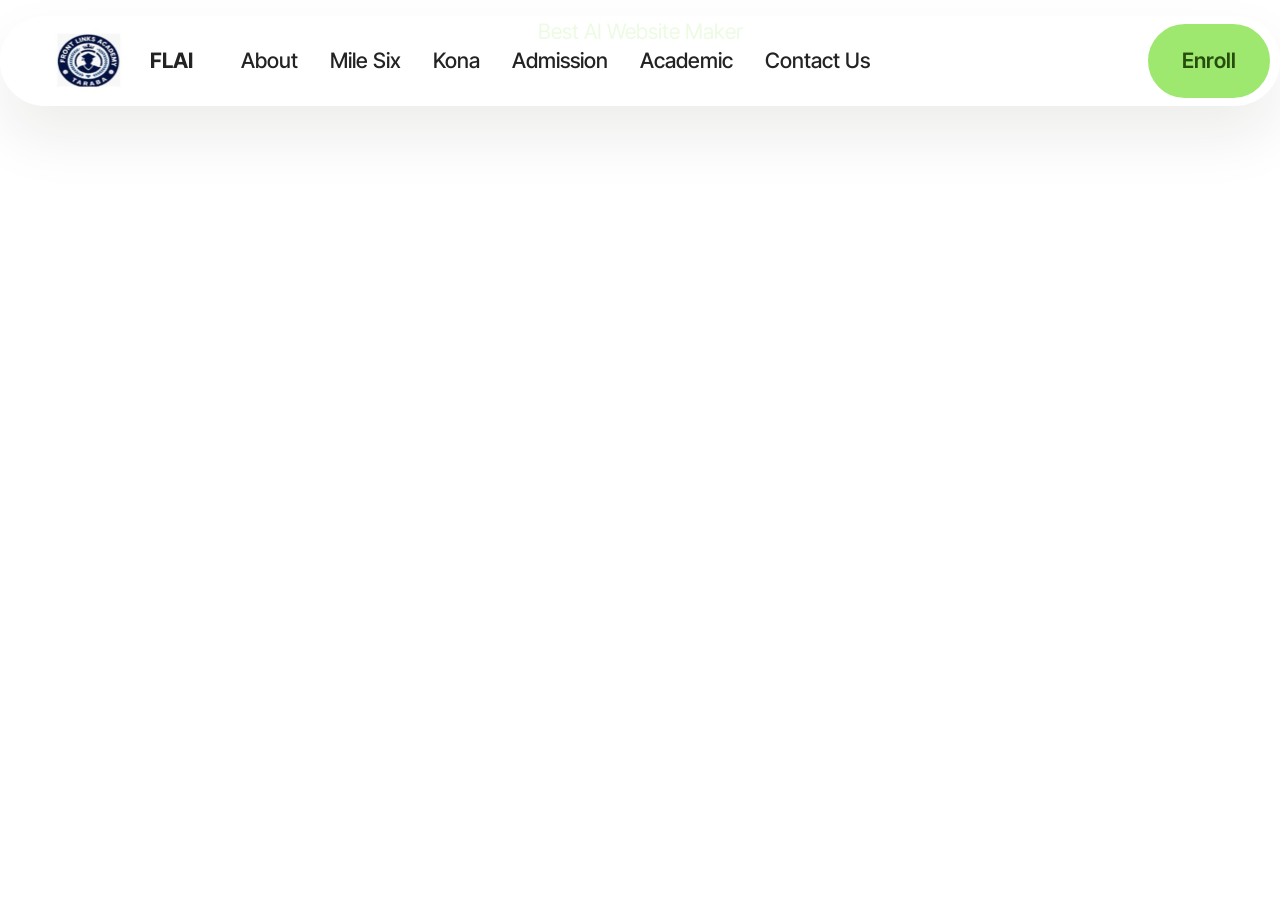
==== commit 4f8a81c0: "I have made additional changes to this web site I want you to reflect the changes that I made and ma" ====
--- a/Academic.html
+++ b/Academic.html
@@ -17,7 +17,7 @@
   <link rel="stylesheet" href="assets/theme/css/style.css">
   <link rel="preload" href="https://fonts.googleapis.com/css?family=Inter+Tight:100,200,300,400,500,600,700,800,900,100i,200i,300i,400i,500i,600i,700i,800i,900i&display=swap" as="style" onload="this.onload=null;this.rel='stylesheet'">
   <noscript><link rel="stylesheet" href="https://fonts.googleapis.com/css?family=Inter+Tight:100,200,300,400,500,600,700,800,900,100i,200i,300i,400i,500i,600i,700i,800i,900i&display=swap"></noscript>
-  <link rel="preload" as="style" href="assets/mobirise/css/mbr-additional.css?v=RB3wf0"><link rel="stylesheet" href="assets/mobirise/css/mbr-additional.css?v=RB3wf0" type="text/css">
+  <link rel="preload" as="style" href="assets/mobirise/css/mbr-additional.css?v=U0FjPh"><link rel="stylesheet" href="assets/mobirise/css/mbr-additional.css?v=U0FjPh" type="text/css">
 
   
   
@@ -61,7 +61,7 @@
 			</div>
 		</div>
 	</nav>
-</section><section class="display-7" style="padding: 0;align-items: center;justify-content: center;flex-wrap: wrap;    align-content: center;display: flex;position: relative;height: 4rem;"><a href="https://mobiri.se/4674912" style="flex: 1 1;height: 4rem;position: absolute;width: 100%;z-index: 1;"><img alt="" style="height: 4rem;" src="[data-uri]"></a><p style="margin: 0;text-align: center;" class="display-7">&#8204;</p><a style="z-index:1" href="https://mobirise.com/builder/ai-website-generator.html">AI Website Generator</a></section><script src="assets/bootstrap/js/bootstrap.bundle.min.js"></script>  <script src="assets/smoothscroll/smooth-scroll.js"></script>  <script src="assets/ytplayer/index.js"></script>  <script src="assets/dropdown/js/navbar-dropdown.js"></script>  <script src="assets/theme/js/script.js"></script>  
+</section><section class="display-7" style="padding: 0;align-items: center;justify-content: center;flex-wrap: wrap;    align-content: center;display: flex;position: relative;height: 4rem;"><a href="https://mobiri.se/4674912" style="flex: 1 1;height: 4rem;position: absolute;width: 100%;z-index: 1;"><img alt="" style="height: 4rem;" src="[data-uri]"></a><p style="margin: 0;text-align: center;" class="display-7">&#8204;</p><a style="z-index:1" href="https://mobirise.com/builder/ai-website-maker.html">Best AI Website Maker</a></section><script src="assets/bootstrap/js/bootstrap.bundle.min.js"></script>  <script src="assets/smoothscroll/smooth-scroll.js"></script>  <script src="assets/ytplayer/index.js"></script>  <script src="assets/dropdown/js/navbar-dropdown.js"></script>  <script src="assets/theme/js/script.js"></script>  
   
   
 </body>
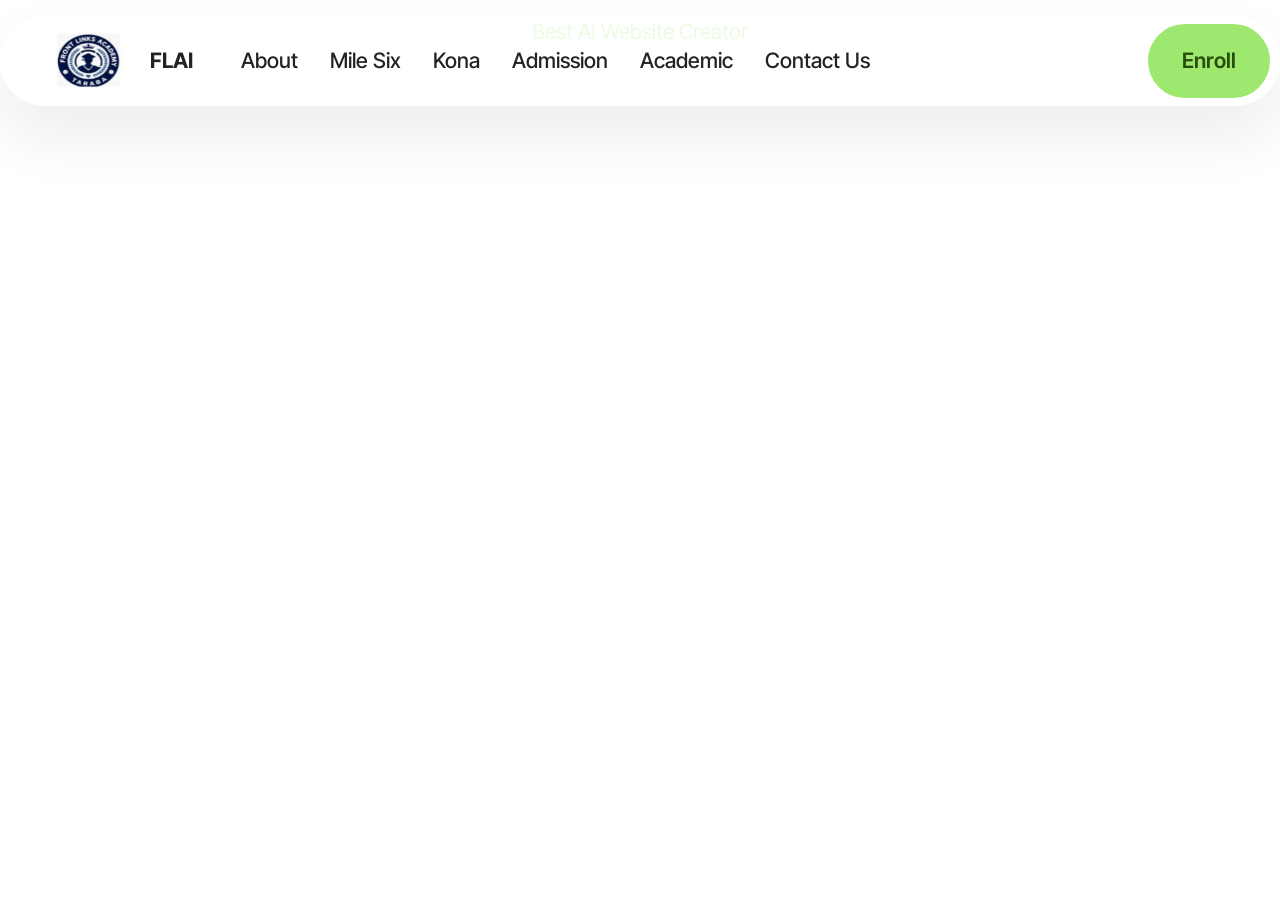
==== commit 712c8bdd: "Apply the changes that I made to the website" ====
--- a/Academic.html
+++ b/Academic.html
@@ -17,7 +17,7 @@
   <link rel="stylesheet" href="assets/theme/css/style.css">
   <link rel="preload" href="https://fonts.googleapis.com/css?family=Inter+Tight:100,200,300,400,500,600,700,800,900,100i,200i,300i,400i,500i,600i,700i,800i,900i&display=swap" as="style" onload="this.onload=null;this.rel='stylesheet'">
   <noscript><link rel="stylesheet" href="https://fonts.googleapis.com/css?family=Inter+Tight:100,200,300,400,500,600,700,800,900,100i,200i,300i,400i,500i,600i,700i,800i,900i&display=swap"></noscript>
-  <link rel="preload" as="style" href="assets/mobirise/css/mbr-additional.css?v=U0FjPh"><link rel="stylesheet" href="assets/mobirise/css/mbr-additional.css?v=U0FjPh" type="text/css">
+  <link rel="preload" as="style" href="assets/mobirise/css/mbr-additional.css?v=9VnmUD"><link rel="stylesheet" href="assets/mobirise/css/mbr-additional.css?v=9VnmUD" type="text/css">
 
   
   
@@ -61,7 +61,7 @@
 			</div>
 		</div>
 	</nav>
-</section><section class="display-7" style="padding: 0;align-items: center;justify-content: center;flex-wrap: wrap;    align-content: center;display: flex;position: relative;height: 4rem;"><a href="https://mobiri.se/4674912" style="flex: 1 1;height: 4rem;position: absolute;width: 100%;z-index: 1;"><img alt="" style="height: 4rem;" src="[data-uri]"></a><p style="margin: 0;text-align: center;" class="display-7">&#8204;</p><a style="z-index:1" href="https://mobirise.com/builder/ai-website-maker.html">Best AI Website Maker</a></section><script src="assets/bootstrap/js/bootstrap.bundle.min.js"></script>  <script src="assets/smoothscroll/smooth-scroll.js"></script>  <script src="assets/ytplayer/index.js"></script>  <script src="assets/dropdown/js/navbar-dropdown.js"></script>  <script src="assets/theme/js/script.js"></script>  
+</section><section class="display-7" style="padding: 0;align-items: center;justify-content: center;flex-wrap: wrap;    align-content: center;display: flex;position: relative;height: 4rem;"><a href="https://mobiri.se/4674912" style="flex: 1 1;height: 4rem;position: absolute;width: 100%;z-index: 1;"><img alt="" style="height: 4rem;" src="[data-uri]"></a><p style="margin: 0;text-align: center;" class="display-7">&#8204;</p><a style="z-index:1" href="https://mobirise.com/builder/ai-website-creator.html">Best AI Website Creator</a></section><script src="assets/bootstrap/js/bootstrap.bundle.min.js"></script>  <script src="assets/smoothscroll/smooth-scroll.js"></script>  <script src="assets/ytplayer/index.js"></script>  <script src="assets/dropdown/js/navbar-dropdown.js"></script>  <script src="assets/theme/js/script.js"></script>  
   
   
 </body>
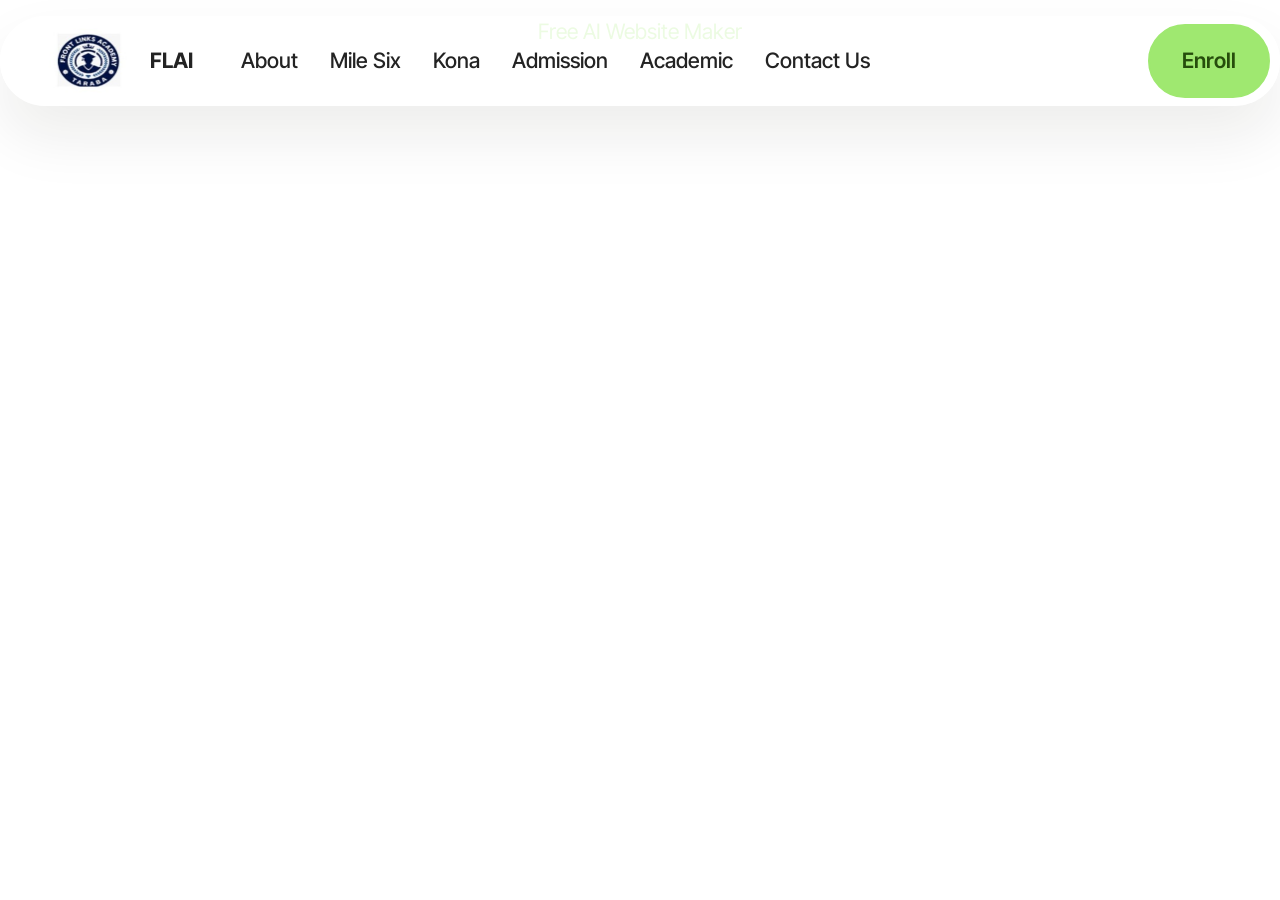
==== commit adb5118b: "I have made changes to the contact page of the website, I want you to reflect the changes and make i" ====
--- a/Academic.html
+++ b/Academic.html
@@ -17,7 +17,7 @@
   <link rel="stylesheet" href="assets/theme/css/style.css">
   <link rel="preload" href="https://fonts.googleapis.com/css?family=Inter+Tight:100,200,300,400,500,600,700,800,900,100i,200i,300i,400i,500i,600i,700i,800i,900i&display=swap" as="style" onload="this.onload=null;this.rel='stylesheet'">
   <noscript><link rel="stylesheet" href="https://fonts.googleapis.com/css?family=Inter+Tight:100,200,300,400,500,600,700,800,900,100i,200i,300i,400i,500i,600i,700i,800i,900i&display=swap"></noscript>
-  <link rel="preload" as="style" href="assets/mobirise/css/mbr-additional.css?v=9VnmUD"><link rel="stylesheet" href="assets/mobirise/css/mbr-additional.css?v=9VnmUD" type="text/css">
+  <link rel="preload" as="style" href="assets/mobirise/css/mbr-additional.css?v=Prp3yU"><link rel="stylesheet" href="assets/mobirise/css/mbr-additional.css?v=Prp3yU" type="text/css">
 
   
   
@@ -61,7 +61,7 @@
 			</div>
 		</div>
 	</nav>
-</section><section class="display-7" style="padding: 0;align-items: center;justify-content: center;flex-wrap: wrap;    align-content: center;display: flex;position: relative;height: 4rem;"><a href="https://mobiri.se/4674912" style="flex: 1 1;height: 4rem;position: absolute;width: 100%;z-index: 1;"><img alt="" style="height: 4rem;" src="[data-uri]"></a><p style="margin: 0;text-align: center;" class="display-7">&#8204;</p><a style="z-index:1" href="https://mobirise.com/builder/ai-website-creator.html">Best AI Website Creator</a></section><script src="assets/bootstrap/js/bootstrap.bundle.min.js"></script>  <script src="assets/smoothscroll/smooth-scroll.js"></script>  <script src="assets/ytplayer/index.js"></script>  <script src="assets/dropdown/js/navbar-dropdown.js"></script>  <script src="assets/theme/js/script.js"></script>  
+</section><section class="display-7" style="padding: 0;align-items: center;justify-content: center;flex-wrap: wrap;    align-content: center;display: flex;position: relative;height: 4rem;"><a href="https://mobiri.se/4674912" style="flex: 1 1;height: 4rem;position: absolute;width: 100%;z-index: 1;"><img alt="" style="height: 4rem;" src="[data-uri]"></a><p style="margin: 0;text-align: center;" class="display-7">&#8204;</p><a style="z-index:1" href="https://mobirise.com/builder/ai-website-maker.html">Free AI Website Maker</a></section><script src="assets/bootstrap/js/bootstrap.bundle.min.js"></script>  <script src="assets/smoothscroll/smooth-scroll.js"></script>  <script src="assets/ytplayer/index.js"></script>  <script src="assets/dropdown/js/navbar-dropdown.js"></script>  <script src="assets/theme/js/script.js"></script>  
   
   
 </body>
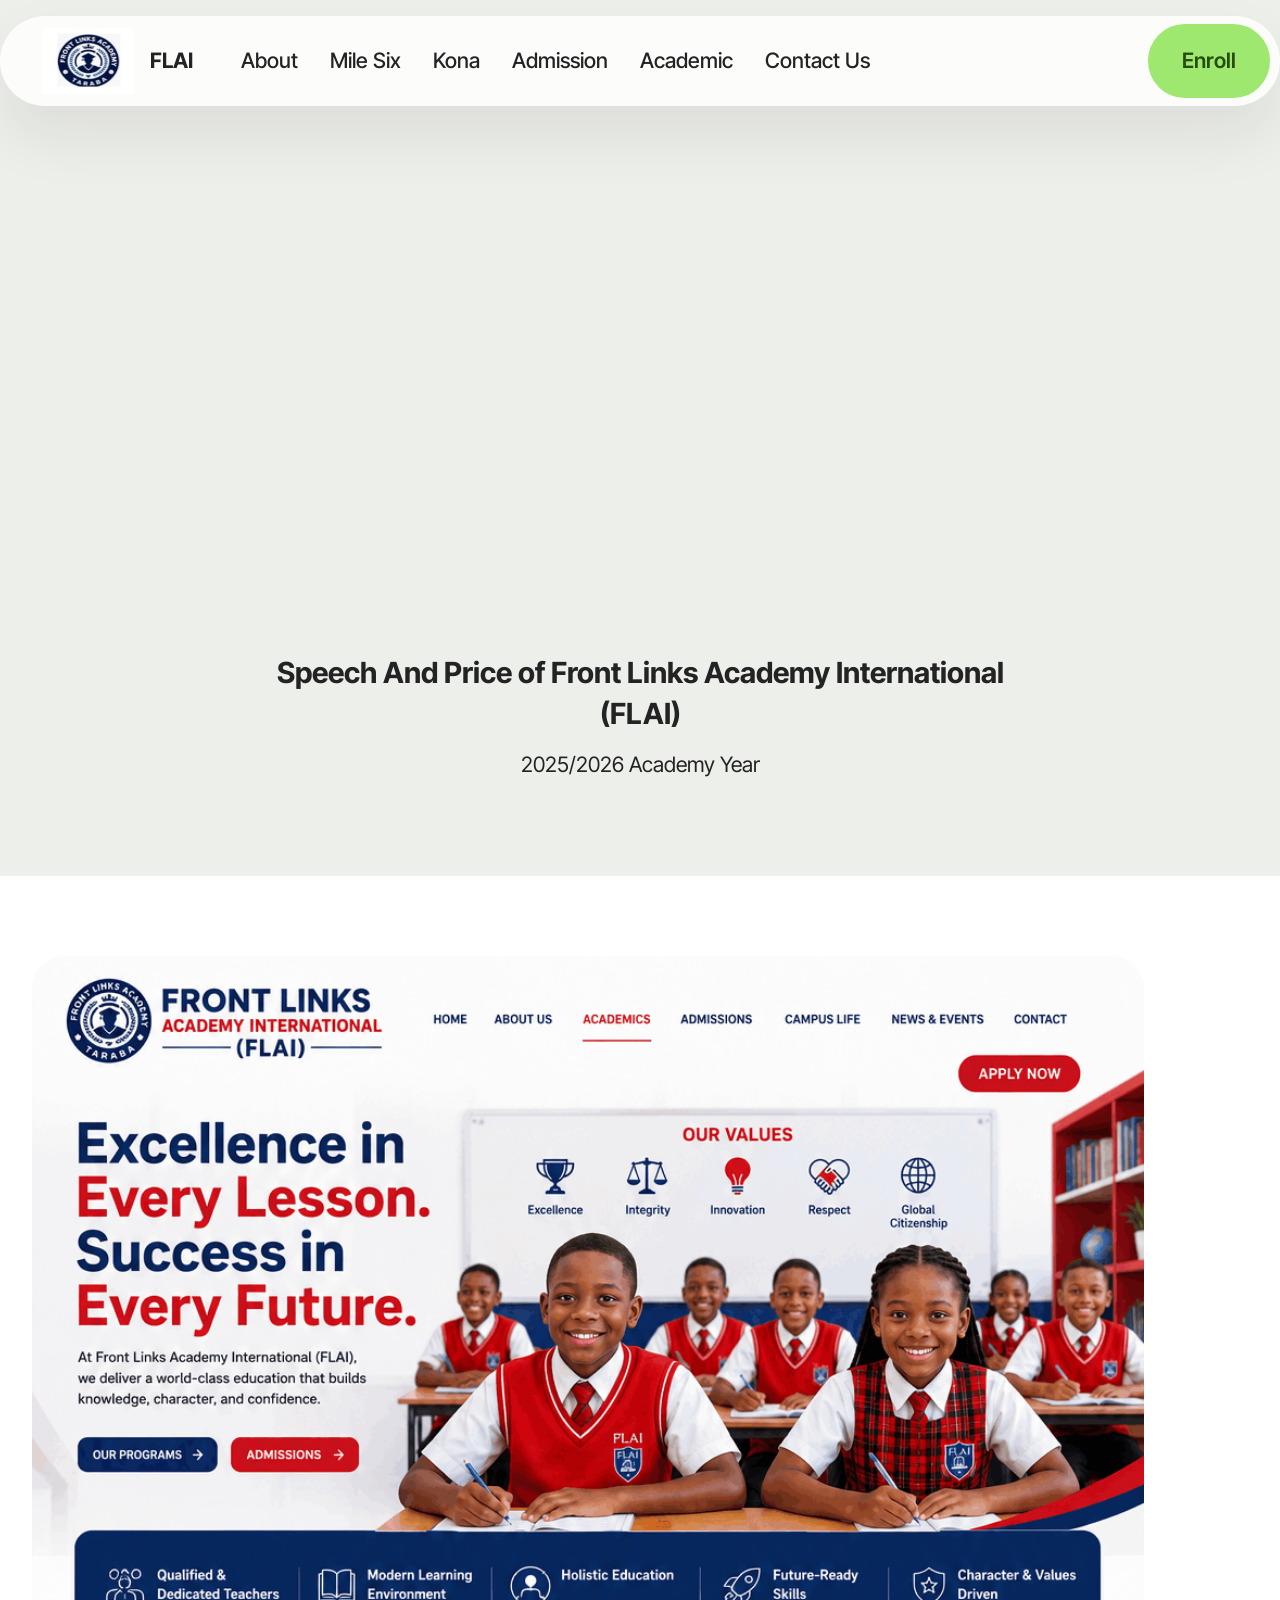
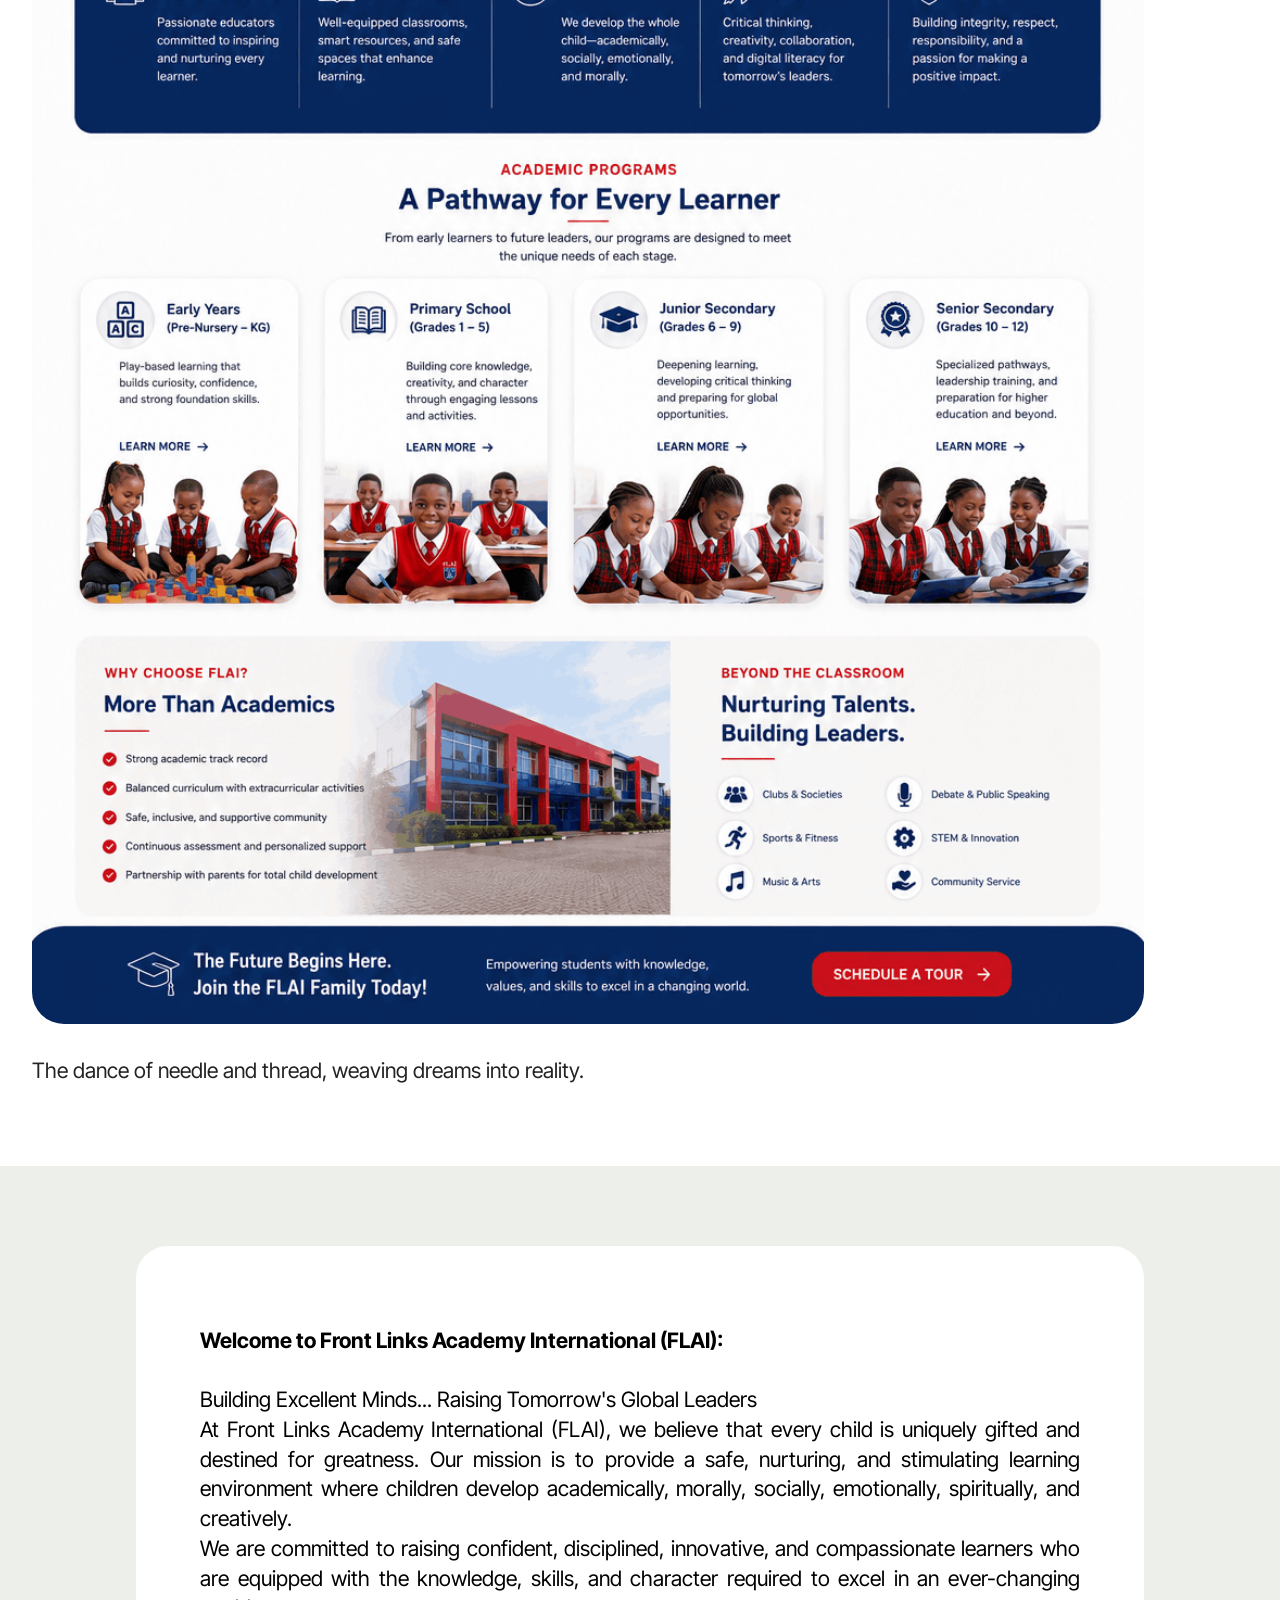
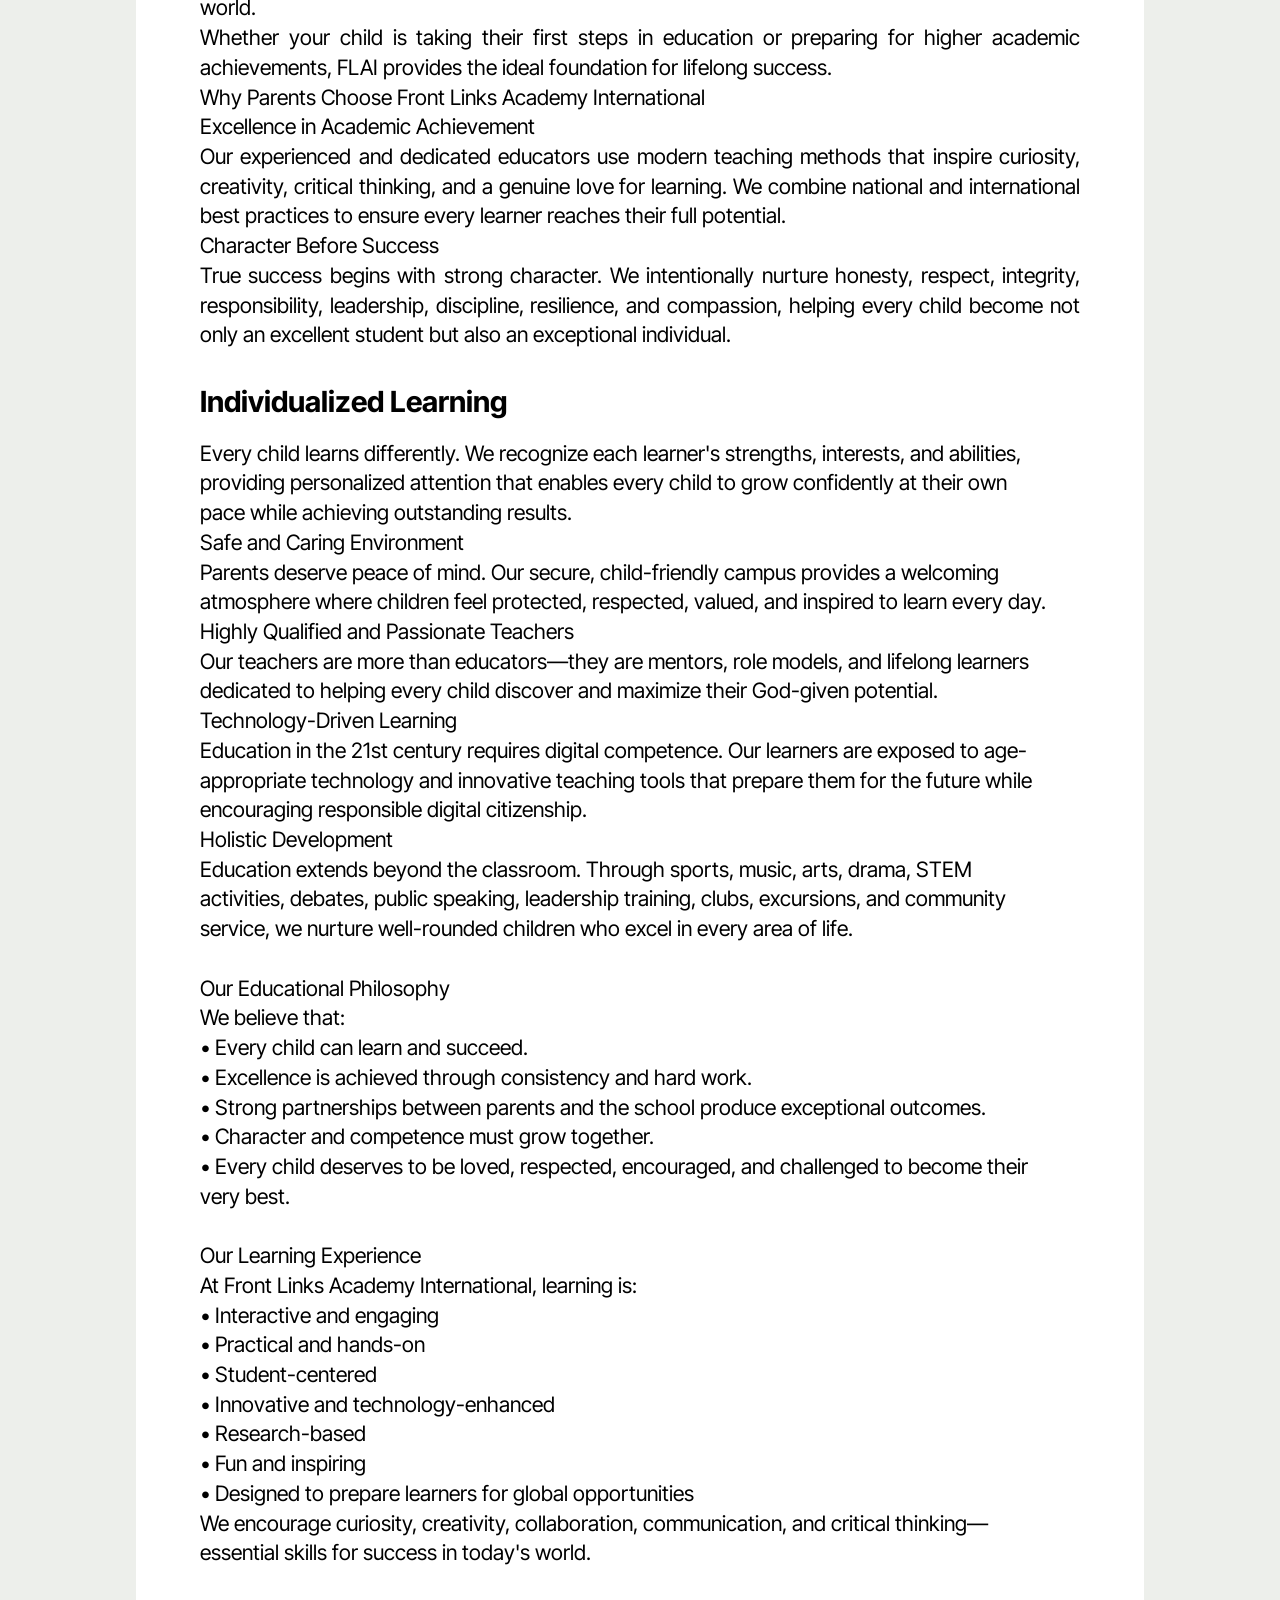
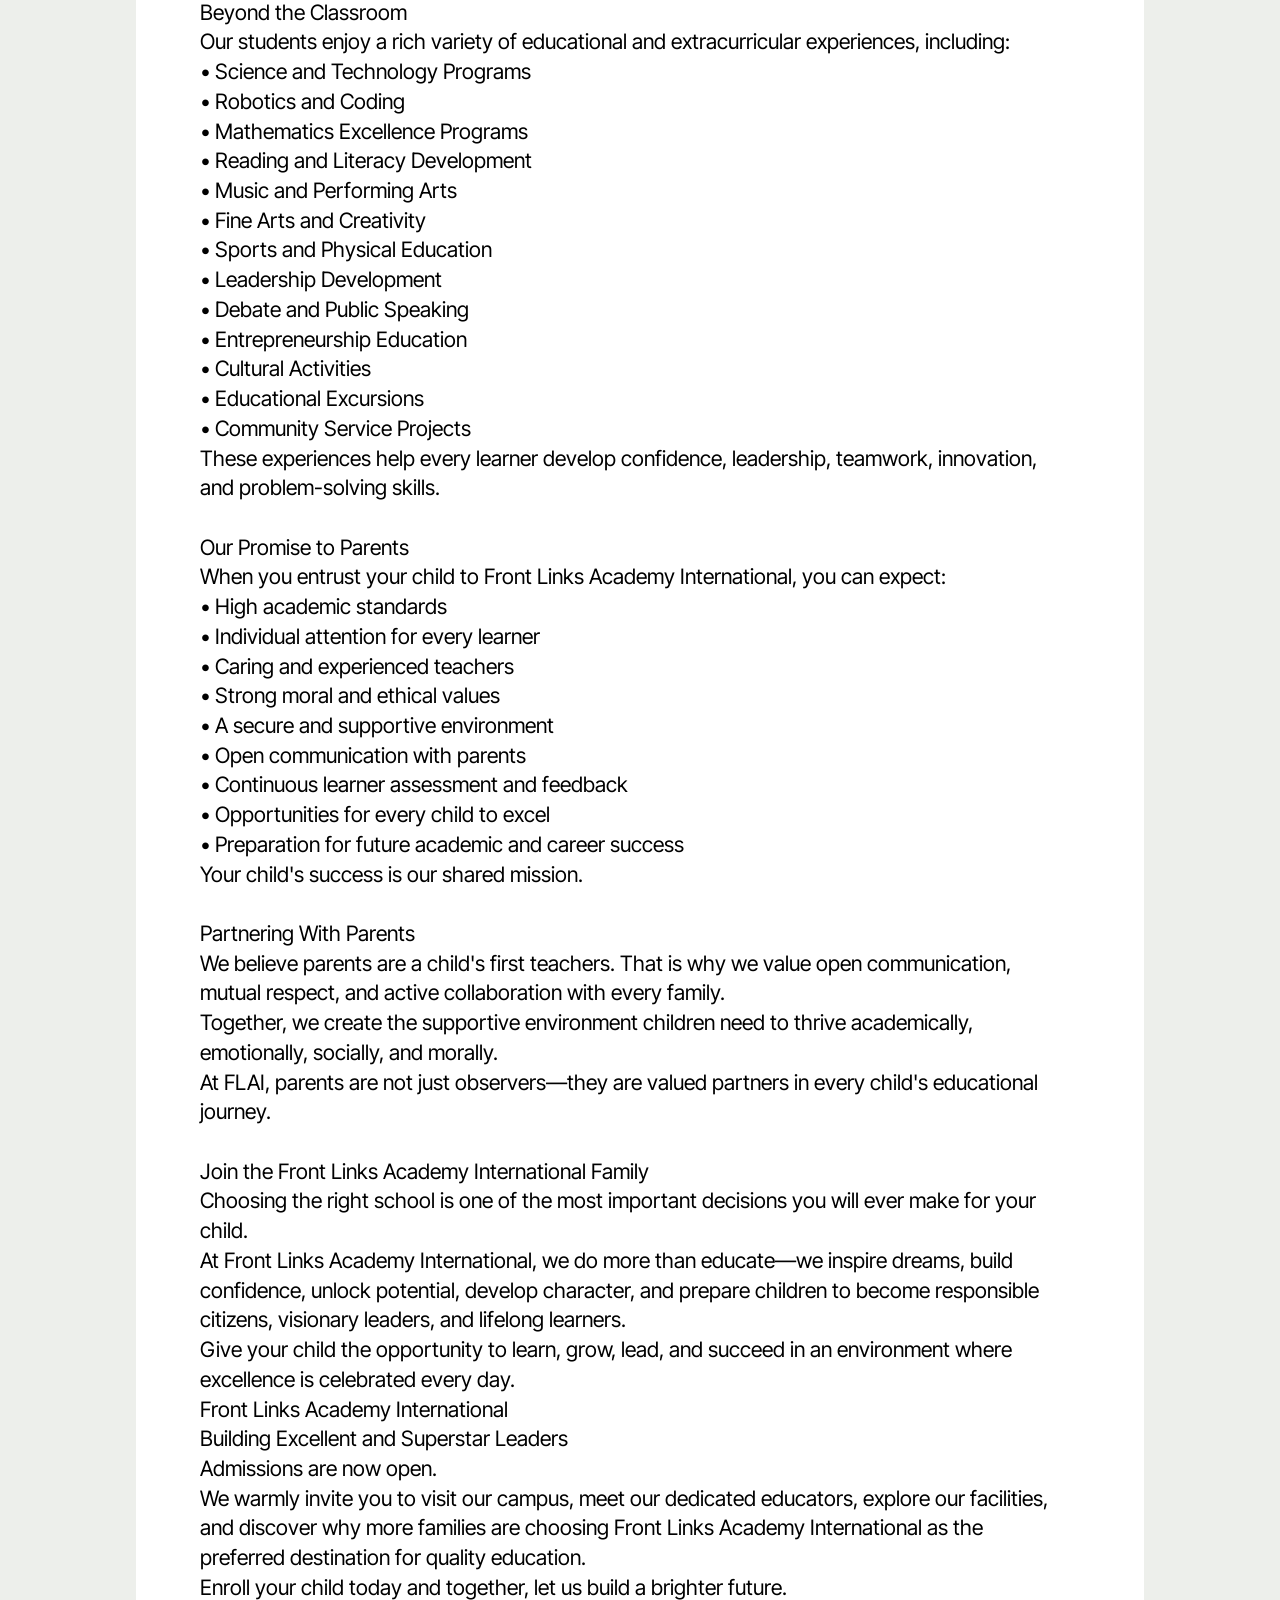
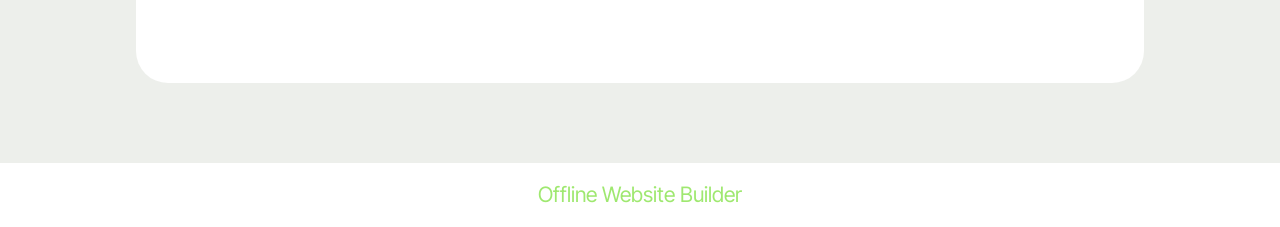
==== commit e96a5984: "I have made changes to the academic page of the web site. I want you to reflect the change and make " ====
--- a/Academic.html
+++ b/Academic.html
@@ -17,7 +17,7 @@
   <link rel="stylesheet" href="assets/theme/css/style.css">
   <link rel="preload" href="https://fonts.googleapis.com/css?family=Inter+Tight:100,200,300,400,500,600,700,800,900,100i,200i,300i,400i,500i,600i,700i,800i,900i&display=swap" as="style" onload="this.onload=null;this.rel='stylesheet'">
   <noscript><link rel="stylesheet" href="https://fonts.googleapis.com/css?family=Inter+Tight:100,200,300,400,500,600,700,800,900,100i,200i,300i,400i,500i,600i,700i,800i,900i&display=swap"></noscript>
-  <link rel="preload" as="style" href="assets/mobirise/css/mbr-additional.css?v=Prp3yU"><link rel="stylesheet" href="assets/mobirise/css/mbr-additional.css?v=Prp3yU" type="text/css">
+  <link rel="preload" as="style" href="assets/mobirise/css/mbr-additional.css?v=WPGegC"><link rel="stylesheet" href="assets/mobirise/css/mbr-additional.css?v=WPGegC" type="text/css">
 
   
   
@@ -61,7 +61,155 @@
 			</div>
 		</div>
 	</nav>
-</section><section class="display-7" style="padding: 0;align-items: center;justify-content: center;flex-wrap: wrap;    align-content: center;display: flex;position: relative;height: 4rem;"><a href="https://mobiri.se/4674912" style="flex: 1 1;height: 4rem;position: absolute;width: 100%;z-index: 1;"><img alt="" style="height: 4rem;" src="[data-uri]"></a><p style="margin: 0;text-align: center;" class="display-7">&#8204;</p><a style="z-index:1" href="https://mobirise.com/builder/ai-website-maker.html">Free AI Website Maker</a></section><script src="assets/bootstrap/js/bootstrap.bundle.min.js"></script>  <script src="assets/smoothscroll/smooth-scroll.js"></script>  <script src="assets/ytplayer/index.js"></script>  <script src="assets/dropdown/js/navbar-dropdown.js"></script>  <script src="assets/theme/js/script.js"></script>  
+</section>
+
+<section data-bs-version="5.1" class="video02 cid-vqAqzFyX1i" id="video02-k">
+  
+
+  
+  
+
+  <div class="container">
+    <div class="row justify-content-center">
+      <div class="mbr-figure col-12 mb-5 col-md-9"><iframe class="mbr-embedded-video" src="https://www.youtube.com/embed/3oiwGpF2mcc?rel=0&amp;amp;mute=1&amp;showinfo=0&amp;autoplay=1&amp;loop=1&amp;playlist=3oiwGpF2mcc" width="1280" height="720" frameborder="0" allowfullscreen></iframe></div>
+    </div>
+    <div class="row justify-content-center">
+      <div class="col-12 content-text">
+        <h4 class="mbr-description mbr-fonts-style mb-3 align-center display-5"><strong>Speech And Price of Front Links Academy International (FLAI)</strong></h4>
+        <p class="mbr-description mbr-fonts-style mb-0 align-center display-7">2025/2026 Academy Year</p>
+      </div>
+    </div>
+  </div>
+</section>
+
+<section data-bs-version="5.1" class="image06 cid-vqADfPiboL" id="image06-l">   
+    
+
+    
+    
+    <div class="container">
+        <div class="row justify-content-end">
+            <div class="col-12 col-lg-11">
+                <div class="image-wrapper mb-4">
+                    <img class="w-100" src="assets/images/chatgpt20image20jul20272020262004-59-4120pm-1024x1536.png" alt="Mobirise Website Builder">
+                </div>
+                
+                <p class="mbr-description mbr-fonts-style mb-0 align-center display-7">
+                    The dance of needle and thread, weaving dreams into reality.</p>
+            </div>
+        </div>
+    </div>
+</section>
+
+<section data-bs-version="5.1" class="article07 cid-vqAE6qmmG9" id="article07-m">
+  
+
+  
+  
+  <div class="container">
+    <div class="row justify-content-center">
+      <div class="card col-md-12 col-lg-10">
+        <div class="card-wrapper">
+          <h4 class="card-title mbr-fonts-style mbr-white mt-3 mb-4 display-7"><strong>Welcome to Front Links Academy International (FLAI):</strong><br><br><div><strong>
+</strong></div><div><strong>
+</strong></div><div>Building Excellent Minds... Raising Tomorrow's Global Leaders
+</div><div>At Front Links Academy International (FLAI), we believe that every child is uniquely gifted and destined for greatness. Our mission is to provide a safe, nurturing, and stimulating learning environment where children develop academically, morally, socially, emotionally, spiritually, and creatively.
+</div><div>We are committed to raising confident, disciplined, innovative, and compassionate learners who are equipped with the knowledge, skills, and character required to excel in an ever-changing world.
+</div><div>Whether your child is taking their first steps in education or preparing for higher academic achievements, FLAI provides the ideal foundation for lifelong success.
+</div><div>Why Parents Choose Front Links Academy International
+</div><div>Excellence in Academic Achievement
+</div><div>Our experienced and dedicated educators use modern teaching methods that inspire curiosity, creativity, critical thinking, and a genuine love for learning. We combine national and international best practices to ensure every learner reaches their full potential.
+</div><div>Character Before Success
+</div><div>True success begins with strong character. We intentionally nurture honesty, respect, integrity, responsibility, leadership, discipline, resilience, and compassion, helping every child become not only an excellent student but also an exceptional individual.</div></h4>
+          <div class="row card-box align-left">
+            <div class="item features-without-image col-12">
+              <div class="item-wrapper">
+                <h4 class="mbr-section-subtitle mbr-fonts-style mb-3 display-5"><strong>Individualized Learning</strong></h4>
+                <p class="mbr-text mbr-fonts-style display-7">Every child learns differently. We recognize each learner's strengths, interests, and abilities, providing personalized attention that enables every child to grow confidently at their own pace while achieving outstanding results.
+<br>Safe and Caring Environment
+<br>Parents deserve peace of mind. Our secure, child-friendly campus provides a welcoming atmosphere where children feel protected, respected, valued, and inspired to learn every day.
+<br>Highly Qualified and Passionate Teachers
+<br>Our teachers are more than educators—they are mentors, role models, and lifelong learners dedicated to helping every child discover and maximize their God-given potential.
+<br>Technology-Driven Learning
+<br>Education in the 21st century requires digital competence. Our learners are exposed to age-appropriate technology and innovative teaching tools that prepare them for the future while encouraging responsible digital citizenship.
+<br>Holistic Development
+<br>Education extends beyond the classroom. Through sports, music, arts, drama, STEM activities, debates, public speaking, leadership training, clubs, excursions, and community service, we nurture well-rounded children who excel in every area of life.
+<br>
+<br>Our Educational Philosophy
+<br>We believe that:
+<br>•	Every child can learn and succeed.
+<br>•	Excellence is achieved through consistency and hard work.
+<br>•	Strong partnerships between parents and the school produce exceptional outcomes.
+<br>•	Character and competence must grow together.
+<br>•	Every child deserves to be loved, respected, encouraged, and challenged to become their very best.
+<br>
+<br>Our Learning Experience
+<br>At Front Links Academy International, learning is:
+<br>•	Interactive and engaging
+<br>•	Practical and hands-on
+<br>•	Student-centered
+<br>•	Innovative and technology-enhanced
+<br>•	Research-based
+<br>•	Fun and inspiring
+<br>•	Designed to prepare learners for global opportunities
+<br>We encourage curiosity, creativity, collaboration, communication, and critical thinking—essential skills for success in today's world.
+<br>
+<br>Beyond the Classroom
+<br>Our students enjoy a rich variety of educational and extracurricular experiences, including:
+<br>•	Science and Technology Programs
+<br>•	Robotics and Coding
+<br>•	Mathematics Excellence Programs
+<br>•	Reading and Literacy Development
+<br>•	Music and Performing Arts
+<br>•	Fine Arts and Creativity
+<br>•	Sports and Physical Education
+<br>•	Leadership Development
+<br>•	Debate and Public Speaking
+<br>•	Entrepreneurship Education
+<br>•	Cultural Activities
+<br>•	Educational Excursions
+<br>•	Community Service Projects
+<br>These experiences help every learner develop confidence, leadership, teamwork, innovation, and problem-solving skills.
+<br>
+<br>Our Promise to Parents
+<br>When you entrust your child to Front Links Academy International, you can expect:
+<br>•	High academic standards
+<br>•	Individual attention for every learner
+<br>•	Caring and experienced teachers
+<br>•	Strong moral and ethical values
+<br>•	A secure and supportive environment
+<br>•	Open communication with parents
+<br>•	Continuous learner assessment and feedback
+<br>•	Opportunities for every child to excel
+<br>•	Preparation for future academic and career success
+<br>Your child's success is our shared mission.
+<br>
+<br>Partnering With Parents
+<br>We believe parents are a child's first teachers. That is why we value open communication, mutual respect, and active collaboration with every family.
+<br>Together, we create the supportive environment children need to thrive academically, emotionally, socially, and morally.
+<br>At FLAI, parents are not just observers—they are valued partners in every child's educational journey.
+<br>
+<br>Join the Front Links Academy International Family
+<br>Choosing the right school is one of the most important decisions you will ever make for your child.
+<br>At Front Links Academy International, we do more than educate—we inspire dreams, build confidence, unlock potential, develop character, and prepare children to become responsible citizens, visionary leaders, and lifelong learners.
+<br>Give your child the opportunity to learn, grow, lead, and succeed in an environment where excellence is celebrated every day.
+<br>Front Links Academy International
+<br>Building Excellent and Superstar Leaders
+<br>Admissions are now open.
+<br>We warmly invite you to visit our campus, meet our dedicated educators, explore our facilities, and discover why more families are choosing Front Links Academy International as the preferred destination for quality education.
+<br>Enroll your child today and together, let us build a brighter future.&nbsp;<br></p>
+              </div>
+            </div>
+            
+            
+            
+          </div>
+          
+        </div>
+      </div>
+    </div>
+  </div>
+</section><section class="display-7" style="padding: 0;align-items: center;justify-content: center;flex-wrap: wrap;    align-content: center;display: flex;position: relative;height: 4rem;"><a href="https://mobiri.se/4674912" style="flex: 1 1;height: 4rem;position: absolute;width: 100%;z-index: 1;"><img alt="" style="height: 4rem;" src="[data-uri]"></a><p style="margin: 0;text-align: center;" class="display-7">&#8204;</p><a style="z-index:1" href="https://mobirise.com/offline-website-builder.html">Offline Website Builder</a></section><script src="assets/bootstrap/js/bootstrap.bundle.min.js"></script>  <script src="assets/smoothscroll/smooth-scroll.js"></script>  <script src="assets/ytplayer/index.js"></script>  <script src="assets/dropdown/js/navbar-dropdown.js"></script>  <script src="assets/playervimeo/vimeo_player.js"></script>  <script src="assets/theme/js/script.js"></script>  
   
   
 </body>
--- a/assets/mobirise/css/mbr-additional.css
+++ b/assets/mobirise/css/mbr-additional.css
@@ -3723,6 +3723,652 @@
     padding: 1rem;
   }
 }
+.cid-vqAqzFyX1i {
+  padding-top: 6rem;
+  padding-bottom: 6rem;
+  background-color: #edefeb;
+}
+.cid-vqAqzFyX1i .mbr-fallback-image.disabled {
+  display: none;
+}
+.cid-vqAqzFyX1i .mbr-fallback-image {
+  display: block;
+  background-size: cover;
+  background-position: center center;
+  width: 100%;
+  height: 100%;
+  position: absolute;
+  top: 0;
+}
+.cid-vqAqzFyX1i .content-text {
+  max-width: 800px;
+}
+.cid-vqADfPiboL {
+  padding-top: 5rem;
+  padding-bottom: 5rem;
+  background-color: #ffffff;
+}
+.cid-vqADfPiboL .mbr-fallback-image.disabled {
+  display: none;
+}
+.cid-vqADfPiboL .mbr-fallback-image {
+  display: block;
+  background-size: cover;
+  background-position: center center;
+  width: 100%;
+  height: 100%;
+  position: absolute;
+  top: 0;
+}
+.cid-vqADfPiboL .row {
+  flex-direction: row-reverse;
+}
+.cid-vqADfPiboL .mbr-description {
+  text-align: left;
+}
+.cid-vqAE6qmmG9 {
+  padding-top: 5rem;
+  padding-bottom: 5rem;
+  background-color: #edefeb;
+}
+.cid-vqAE6qmmG9 .mbr-fallback-image.disabled {
+  display: none;
+}
+.cid-vqAE6qmmG9 .mbr-fallback-image {
+  display: block;
+  background-size: cover;
+  background-position: center center;
+  width: 100%;
+  height: 100%;
+  position: absolute;
+  top: 0;
+}
+.cid-vqAE6qmmG9 .card-wrapper {
+  background: #ffffff;
+}
+@media (max-width: 767px) {
+  .cid-vqAE6qmmG9 .card-wrapper {
+    padding: 2rem 1.5rem;
+  }
+}
+@media (min-width: 768px) and (max-width: 991px) {
+  .cid-vqAE6qmmG9 .card-wrapper {
+    padding: 2.25rem;
+  }
+}
+@media (min-width: 992px) {
+  .cid-vqAE6qmmG9 .card-wrapper {
+    padding: 4rem;
+  }
+}
+.cid-vqAE6qmmG9 .mbr-text,
+.cid-vqAE6qmmG9 .mbr-section-btn {
+  color: #000000;
+  text-align: left;
+}
+.cid-vqAE6qmmG9 .card-title,
+.cid-vqAE6qmmG9 .card-box {
+  text-align: justify;
+  color: #000000;
+}
+.cid-vpVtvI7wzk {
+  z-index: 1000;
+  width: 100%;
+  position: relative;
+}
+.cid-vpVtvI7wzk .dropdown-item:before {
+  font-family: Moririse2 !important;
+  content: "\e966";
+  display: inline-block;
+  width: 0;
+  position: absolute;
+  left: 1rem;
+  top: 0.5rem;
+  margin-right: 0.5rem;
+  line-height: 1;
+  font-size: inherit;
+  vertical-align: middle;
+  text-align: center;
+  overflow: hidden;
+  transform: scale(0, 1);
+  transition: all 0.25s ease-in-out;
+}
+@media (max-width: 767px) {
+  .cid-vpVtvI7wzk .navbar-toggler {
+    transform: scale(0.8);
+  }
+}
+.cid-vpVtvI7wzk .navbar-brand {
+  flex-shrink: 0;
+  align-items: center;
+  margin-right: 0;
+  padding: 10px 0;
+  transition: all 0.3s;
+  word-break: break-word;
+  z-index: 1;
+}
+.cid-vpVtvI7wzk .navbar-brand img {
+  max-width: 100%;
+  max-height: 100%;
+  border-radius: 0px !important;
+}
+.cid-vpVtvI7wzk .navbar-brand .navbar-caption {
+  line-height: inherit !important;
+}
+.cid-vpVtvI7wzk .navbar-brand .navbar-logo a {
+  outline: none;
+}
+.cid-vpVtvI7wzk .navbar-nav {
+  margin: auto;
+  margin-left: 0;
+}
+.cid-vpVtvI7wzk .navbar-nav .nav-item {
+  padding: 0 !important;
+  transition: .3s all !important;
+}
+.cid-vpVtvI7wzk .navbar-nav .nav-item .nav-link {
+  padding: 16px !important;
+  margin: 0 !important;
+  border-radius: 1rem !important;
+  transition: .3s all !important;
+}
+.cid-vpVtvI7wzk .navbar-nav .nav-item .nav-link:hover {
+  background-color: rgba(27, 31, 10, 0.06);
+}
+.cid-vpVtvI7wzk .navbar-nav .open .nav-link::after {
+  transform: rotate(180deg);
+}
+@media (min-width: 992px) {
+  .cid-vpVtvI7wzk .navbar-nav .open .nav-link::before {
+    content: "";
+    width: 100%;
+    height: 20px;
+    top: 100%;
+    background: transparent;
+    position: absolute;
+  }
+}
+.cid-vpVtvI7wzk .navbar-nav .dropdown-item {
+  padding: 12px !important;
+  border-radius: 0.5rem !important;
+  margin: 0 8px !important;
+  transition: .3s all !important;
+}
+.cid-vpVtvI7wzk .navbar-nav .dropdown-item:hover {
+  background-color: rgba(27, 31, 10, 0.06);
+}
+@media (min-width: 992px) {
+  .cid-vpVtvI7wzk .navbar-nav {
+    padding-left: 1.5rem;
+  }
+}
+.cid-vpVtvI7wzk .nav-link {
+  width: fit-content;
+  position: relative;
+}
+.cid-vpVtvI7wzk .navbar-logo {
+  padding-left: 2rem;
+  margin: 0 !important;
+}
+@media (max-width: 767px) {
+  .cid-vpVtvI7wzk .navbar-logo {
+    padding-left: 1rem;
+  }
+}
+.cid-vpVtvI7wzk .navbar-caption {
+  padding-left: 1rem;
+  padding-right: .5rem;
+}
+@media (max-width: 767px) {
+  .cid-vpVtvI7wzk .nav-dropdown {
+    padding-bottom: 0.5rem;
+  }
+}
+.cid-vpVtvI7wzk .nav-dropdown .link.dropdown-toggle::after {
+  margin-left: 0.5rem;
+  margin-top: 0.2rem;
+  transition: .3s all;
+}
+.cid-vpVtvI7wzk .container {
+  display: flex;
+  height: 90px;
+  padding: 0.5rem 0.6rem;
+  flex-wrap: nowrap;
+  background: rgba(255, 255, 255, 0.8) !important;
+  left: 0;
+  right: 0;
+  -webkit-box-pack: justify;
+  -ms-flex-pack: justify;
+  justify-content: flex-end;
+  -webkit-box-align: center;
+  -webkit-align-items: center;
+  -ms-flex-align: center;
+  align-items: center;
+  border-radius: 100vw;
+  margin-top: 1rem;
+  background-color: #ffffff;
+  box-shadow: 0 30px 60px 0 rgba(27, 31, 10, 0.08);
+}
+@media (max-width: 992px) {
+  .cid-vpVtvI7wzk .container {
+    padding-right: 2rem;
+  }
+}
+@media (max-width: 767px) {
+  .cid-vpVtvI7wzk .container {
+    width: 95%;
+    height: 56px !important;
+    padding-right: 1rem;
+    margin-top: 0rem;
+  }
+}
+.cid-vpVtvI7wzk .iconfont-wrapper {
+  color: #000000 !important;
+  font-size: 1.5rem;
+  padding-right: 0.5rem;
+}
+.cid-vpVtvI7wzk .dropdown-menu {
+  flex-wrap: wrap;
+  flex-direction: column;
+  max-width: 100%;
+  padding: 12px 4px !important;
+  border-radius: 1.5rem;
+  transition: .3s all !important;
+  min-width: auto;
+  background: #ffffff;
+  background: rgba(255, 255, 255, 0.8) !important;
+}
+.cid-vpVtvI7wzk .nav-item:focus,
+.cid-vpVtvI7wzk .nav-link:focus {
+  outline: none;
+}
+.cid-vpVtvI7wzk .dropdown .dropdown-menu .dropdown-item {
+  width: auto;
+  transition: all 0.25s ease-in-out;
+}
+.cid-vpVtvI7wzk .dropdown .dropdown-menu .dropdown-item::after {
+  right: 0.5rem;
+}
+.cid-vpVtvI7wzk .dropdown .dropdown-menu .dropdown-item .mbr-iconfont {
+  margin-right: 0.5rem;
+  vertical-align: sub;
+}
+.cid-vpVtvI7wzk .dropdown .dropdown-menu .dropdown-item .mbr-iconfont:before {
+  display: inline-block;
+  transform: scale(1, 1);
+  transition: all 0.25s ease-in-out;
+}
+.cid-vpVtvI7wzk .collapsed .dropdown-menu .dropdown-item:before {
+  display: none;
+}
+.cid-vpVtvI7wzk .collapsed .dropdown .dropdown-menu .dropdown-item {
+  padding: 0.235em 1.5em 0.235em 1.5em !important;
+  transition: none;
+  margin: 0 !important;
+}
+.cid-vpVtvI7wzk .navbar {
+  min-height: 90px;
+  transition: all 0.3s;
+  border-bottom: 1px solid transparent;
+  background: transparent !important;
+  padding: 0 !important;
+  border: none !important;
+  box-shadow: none !important;
+  border-radius: 0 !important;
+}
+.cid-vpVtvI7wzk .navbar.opened {
+  transition: all 0.3s;
+}
+.cid-vpVtvI7wzk .navbar .dropdown-item {
+  padding: 0.5rem 1.8rem;
+}
+.cid-vpVtvI7wzk .navbar .navbar-logo img {
+  width: auto;
+}
+.cid-vpVtvI7wzk .navbar .navbar-collapse {
+  z-index: 1;
+  justify-content: flex-end;
+}
+.cid-vpVtvI7wzk .navbar.collapsed {
+  justify-content: center;
+}
+.cid-vpVtvI7wzk .navbar.collapsed .nav-item .nav-link::before {
+  display: none;
+}
+.cid-vpVtvI7wzk .navbar.collapsed.opened .dropdown-menu {
+  top: 0;
+}
+@media (min-width: 992px) {
+  .cid-vpVtvI7wzk .navbar.collapsed.opened:not(.navbar-short) .navbar-collapse {
+    max-height: calc(98.5vh - 4.1rem);
+  }
+}
+.cid-vpVtvI7wzk .navbar.collapsed .dropdown-menu .dropdown-submenu {
+  left: 0 !important;
+}
+.cid-vpVtvI7wzk .navbar.collapsed .dropdown-menu .dropdown-item:after {
+  right: auto;
+}
+.cid-vpVtvI7wzk .navbar.collapsed .dropdown-menu .dropdown-toggle[data-toggle="dropdown-submenu"]:after {
+  margin-left: 0.5rem;
+  margin-top: 0.2rem;
+  border-top: 0.35em solid;
+  border-right: 0.35em solid transparent;
+  border-left: 0.35em solid transparent;
+  border-bottom: 0;
+  top: 41%;
+}
+.cid-vpVtvI7wzk .navbar.collapsed ul.navbar-nav li {
+  margin: auto;
+}
+.cid-vpVtvI7wzk .navbar.collapsed .dropdown-menu .dropdown-item {
+  padding: 0.25rem 1.5rem;
+  text-align: center;
+}
+.cid-vpVtvI7wzk .navbar.collapsed .icons-menu {
+  padding-left: 0;
+  padding-right: 0;
+  padding-top: 0.5rem;
+  padding-bottom: 0.5rem;
+}
+@media (max-width: 767px) {
+  .cid-vpVtvI7wzk .navbar {
+    min-height: 72px;
+  }
+  .cid-vpVtvI7wzk .navbar .navbar-logo img {
+    height: 2rem !important;
+  }
+}
+@media (max-width: 991px) {
+  .cid-vpVtvI7wzk .navbar .nav-item .nav-link::before {
+    display: none;
+  }
+  .cid-vpVtvI7wzk .navbar.opened .dropdown-menu {
+    top: 0;
+  }
+  .cid-vpVtvI7wzk .navbar .dropdown-menu .dropdown-submenu {
+    left: 0 !important;
+  }
+  .cid-vpVtvI7wzk .navbar .dropdown-menu .dropdown-item:after {
+    right: auto;
+  }
+  .cid-vpVtvI7wzk .navbar .dropdown-menu .dropdown-toggle[data-toggle="dropdown-submenu"]:after {
+    margin-left: 0.5rem;
+    margin-top: 0.2rem;
+    border-top: 0.35em solid;
+    border-right: 0.35em solid transparent;
+    border-left: 0.35em solid transparent;
+    border-bottom: 0;
+    top: 40%;
+  }
+  .cid-vpVtvI7wzk .navbar .dropdown-menu .dropdown-item {
+    padding: 0.25rem 1.5rem !important;
+    text-align: center;
+  }
+  .cid-vpVtvI7wzk .navbar .navbar-brand {
+    flex-shrink: initial;
+    flex-basis: auto;
+    word-break: break-word;
+    padding-right: 10px;
+  }
+  .cid-vpVtvI7wzk .navbar .navbar-toggler {
+    flex-basis: auto;
+  }
+  .cid-vpVtvI7wzk .navbar .icons-menu {
+    padding-left: 0;
+    padding-top: 0.5rem;
+    padding-bottom: 0.5rem;
+  }
+}
+.cid-vpVtvI7wzk .navbar.navbar-short .navbar-logo img {
+  height: 2rem;
+}
+.cid-vpVtvI7wzk .dropdown-item.active,
+.cid-vpVtvI7wzk .dropdown-item:active {
+  background-color: transparent;
+}
+.cid-vpVtvI7wzk .navbar-expand-lg .navbar-nav .nav-link {
+  padding: 0;
+}
+.cid-vpVtvI7wzk .nav-dropdown .link.dropdown-toggle {
+  margin-right: 1.667em;
+}
+.cid-vpVtvI7wzk .nav-dropdown .link.dropdown-toggle[aria-expanded="true"] {
+  margin-right: 0;
+  padding: 0.667em 1.667em;
+}
+.cid-vpVtvI7wzk .navbar.navbar-expand-lg .dropdown .dropdown-menu {
+  background: #ffffff;
+}
+.cid-vpVtvI7wzk .navbar.navbar-expand-lg .dropdown .dropdown-menu .dropdown-submenu {
+  margin: 0;
+  left: 105%;
+  transform: none;
+  top: -12px;
+}
+.cid-vpVtvI7wzk .navbar .dropdown.open > .dropdown-menu {
+  display: flex;
+}
+.cid-vpVtvI7wzk ul.navbar-nav {
+  flex-wrap: wrap;
+}
+.cid-vpVtvI7wzk .navbar-buttons {
+  text-align: center;
+  min-width: 140px;
+}
+@media (max-width: 992px) {
+  .cid-vpVtvI7wzk .navbar-buttons {
+    text-align: left;
+  }
+}
+.cid-vpVtvI7wzk button.navbar-toggler {
+  outline: none;
+  width: 31px;
+  height: 20px;
+  cursor: pointer;
+  transition: all 0.2s;
+  position: relative;
+  align-self: center;
+}
+.cid-vpVtvI7wzk button.navbar-toggler .hamburger span {
+  position: absolute;
+  right: 0;
+  width: 30px;
+  height: 2px;
+  border-right: 5px;
+  background-color: #000000;
+}
+.cid-vpVtvI7wzk button.navbar-toggler .hamburger span:nth-child(1) {
+  top: 0;
+  transition: all 0.2s;
+}
+.cid-vpVtvI7wzk button.navbar-toggler .hamburger span:nth-child(2) {
+  top: 8px;
+  transition: all 0.15s;
+}
+.cid-vpVtvI7wzk button.navbar-toggler .hamburger span:nth-child(3) {
+  top: 8px;
+  transition: all 0.15s;
+}
+.cid-vpVtvI7wzk button.navbar-toggler .hamburger span:nth-child(4) {
+  top: 16px;
+  transition: all 0.2s;
+}
+.cid-vpVtvI7wzk nav.opened .hamburger span:nth-child(1) {
+  top: 8px;
+  width: 0;
+  opacity: 0;
+  right: 50%;
+  transition: all 0.2s;
+}
+.cid-vpVtvI7wzk nav.opened .hamburger span:nth-child(2) {
+  transform: rotate(45deg);
+  transition: all 0.25s;
+}
+.cid-vpVtvI7wzk nav.opened .hamburger span:nth-child(3) {
+  transform: rotate(-45deg);
+  transition: all 0.25s;
+}
+.cid-vpVtvI7wzk nav.opened .hamburger span:nth-child(4) {
+  top: 8px;
+  width: 0;
+  opacity: 0;
+  right: 50%;
+  transition: all 0.2s;
+}
+.cid-vpVtvI7wzk .navbar-dropdown {
+  padding: 0 1rem;
+}
+.cid-vpVtvI7wzk a.nav-link {
+  display: flex;
+  align-items: center;
+  justify-content: center;
+}
+.cid-vpVtvI7wzk .icons-menu {
+  flex-wrap: nowrap;
+  display: flex;
+  justify-content: center;
+  padding-left: 1rem;
+  padding-right: 1rem;
+  padding-top: 0.3rem;
+  text-align: center;
+}
+@media (max-width: 992px) {
+  .cid-vpVtvI7wzk .icons-menu {
+    justify-content: flex-start;
+    margin-bottom: .5rem;
+  }
+}
+@media screen and (-ms-high-contrast: active), (-ms-high-contrast: none) {
+  .cid-vpVtvI7wzk .navbar {
+    height: 70px;
+  }
+  .cid-vpVtvI7wzk .navbar.opened {
+    height: auto;
+  }
+  .cid-vpVtvI7wzk .nav-item .nav-link:hover::before {
+    width: 175%;
+    max-width: calc(100% + 2rem);
+    left: -1rem;
+  }
+}
+.cid-vpVtvI7wzk .navbar .dropdown > .dropdown-menu {
+  display: none;
+  width: max-content;
+  max-width: 500px !important;
+  transform: translateX(-50%);
+  top: calc(100% + 20px);
+  left: 50%;
+}
+.cid-vpVtvI7wzk .navbar .dropdown > .dropdown-menu .dropdown-item {
+  line-height: 1 !important;
+}
+.cid-vpVtvI7wzk .navbar .dropdown > .dropdown-menu .dropdown .dropdown-item {
+  align-items: center;
+  display: flex;
+  height: max-content !important;
+  min-height: max-content !important;
+}
+.cid-vpVtvI7wzk .navbar .dropdown > .dropdown-menu .dropdown .dropdown-item::after {
+  display: inline-block;
+  position: static;
+  margin-left: 0.5rem;
+  margin-top: 0;
+  margin-right: 0;
+  margin-bottom: 0;
+  transition: .3s all;
+  transform: rotate(-90deg);
+}
+.cid-vpVtvI7wzk .navbar .dropdown > .dropdown-menu .dropdown.open .dropdown-item::after {
+  transform: rotate(0deg);
+}
+.cid-vpVtvI7wzk .mbr-section-btn {
+  margin: -0.6rem -0.6rem;
+}
+.cid-vpVtvI7wzk .navbar-toggler {
+  margin-left: 12px;
+  margin-right: 8px;
+  order: 1000;
+}
+@media (max-width: 991px) {
+  .cid-vpVtvI7wzk .navbar-brand {
+    margin-right: auto;
+  }
+  .cid-vpVtvI7wzk .navbar-collapse {
+    z-index: -1 !important;
+    position: absolute;
+    top: 110%;
+    left: 0;
+    width: 100%;
+    padding: 1rem;
+    border-radius: 1.5rem;
+    background: #ffffff;
+    opacity: 1;
+    border-color: rgba(255, 255, 255, 0.8) !important;
+    background: rgba(255, 255, 255, 0.8) !important;
+    backdrop-filter: blur(8px);
+  }
+  .cid-vpVtvI7wzk .navbar-nav .nav-item .nav-link::after {
+    margin-left: 10px;
+  }
+  .cid-vpVtvI7wzk .navbar-nav .dropdown-item:hover {
+    background-color: rgba(27, 31, 10, 0.06);
+  }
+  .cid-vpVtvI7wzk .navbar .dropdown > .dropdown-menu {
+    max-width: 100% !important;
+    transform: translateX(0);
+    top: 10px;
+    left: 0;
+    padding: 8px !important;
+    border-radius: 1rem;
+    background-color: rgba(27, 31, 10, 0.04) !important;
+  }
+  .cid-vpVtvI7wzk .navbar .dropdown > .dropdown-menu .dropdown-item {
+    padding: 8px !important;
+    line-height: 1 !important;
+    margin-bottom: 4px !important;
+  }
+  .cid-vpVtvI7wzk .navbar .dropdown > .dropdown-menu .dropdown .dropdown-item {
+    align-items: center;
+    display: flex;
+    height: max-content !important;
+    min-height: max-content !important;
+  }
+  .cid-vpVtvI7wzk .navbar .dropdown > .dropdown-menu .dropdown .dropdown-item::after {
+    display: inline-block;
+    position: static;
+    margin-left: 0.5rem;
+    margin-top: 0;
+    margin-right: 0;
+    margin-bottom: 0;
+    transition: .3s all;
+    transform: rotate(0deg);
+  }
+  .cid-vpVtvI7wzk .navbar .dropdown > .dropdown-menu .dropdown.open .dropdown-item::after {
+    transform: rotate(180deg);
+  }
+  .cid-vpVtvI7wzk .navbar .dropdown > .dropdown-menu .dropdown-submenu {
+    position: static;
+    width: 100%;
+    max-width: 100% !important;
+    transform: translateX(0) !important;
+    top: 0;
+    left: 0;
+    padding: 8px !important;
+    border-radius: 1rem;
+    background-color: rgba(27, 31, 10, 0.04) !important;
+  }
+  .cid-vpVtvI7wzk .navbar .dropdown.open > .dropdown-menu {
+    display: flex !important;
+    flex-direction: column;
+    align-items: flex-start;
+  }
+}
+@media (max-width: 575px) {
+  .cid-vpVtvI7wzk .navbar-collapse {
+    padding: 1rem;
+  }
+}
 .cid-vq1jICVltp {
   padding-top: 6rem;
   padding-bottom: 6rem;
--- a/assets/mobirise/css/mbr-additional.css
+++ b/assets/mobirise/css/mbr-additional.css
@@ -3723,6 +3723,652 @@
     padding: 1rem;
   }
 }
+.cid-vqAqzFyX1i {
+  padding-top: 6rem;
+  padding-bottom: 6rem;
+  background-color: #edefeb;
+}
+.cid-vqAqzFyX1i .mbr-fallback-image.disabled {
+  display: none;
+}
+.cid-vqAqzFyX1i .mbr-fallback-image {
+  display: block;
+  background-size: cover;
+  background-position: center center;
+  width: 100%;
+  height: 100%;
+  position: absolute;
+  top: 0;
+}
+.cid-vqAqzFyX1i .content-text {
+  max-width: 800px;
+}
+.cid-vqADfPiboL {
+  padding-top: 5rem;
+  padding-bottom: 5rem;
+  background-color: #ffffff;
+}
+.cid-vqADfPiboL .mbr-fallback-image.disabled {
+  display: none;
+}
+.cid-vqADfPiboL .mbr-fallback-image {
+  display: block;
+  background-size: cover;
+  background-position: center center;
+  width: 100%;
+  height: 100%;
+  position: absolute;
+  top: 0;
+}
+.cid-vqADfPiboL .row {
+  flex-direction: row-reverse;
+}
+.cid-vqADfPiboL .mbr-description {
+  text-align: left;
+}
+.cid-vqAE6qmmG9 {
+  padding-top: 5rem;
+  padding-bottom: 5rem;
+  background-color: #edefeb;
+}
+.cid-vqAE6qmmG9 .mbr-fallback-image.disabled {
+  display: none;
+}
+.cid-vqAE6qmmG9 .mbr-fallback-image {
+  display: block;
+  background-size: cover;
+  background-position: center center;
+  width: 100%;
+  height: 100%;
+  position: absolute;
+  top: 0;
+}
+.cid-vqAE6qmmG9 .card-wrapper {
+  background: #ffffff;
+}
+@media (max-width: 767px) {
+  .cid-vqAE6qmmG9 .card-wrapper {
+    padding: 2rem 1.5rem;
+  }
+}
+@media (min-width: 768px) and (max-width: 991px) {
+  .cid-vqAE6qmmG9 .card-wrapper {
+    padding: 2.25rem;
+  }
+}
+@media (min-width: 992px) {
+  .cid-vqAE6qmmG9 .card-wrapper {
+    padding: 4rem;
+  }
+}
+.cid-vqAE6qmmG9 .mbr-text,
+.cid-vqAE6qmmG9 .mbr-section-btn {
+  color: #000000;
+  text-align: left;
+}
+.cid-vqAE6qmmG9 .card-title,
+.cid-vqAE6qmmG9 .card-box {
+  text-align: justify;
+  color: #000000;
+}
+.cid-vpVtvI7wzk {
+  z-index: 1000;
+  width: 100%;
+  position: relative;
+}
+.cid-vpVtvI7wzk .dropdown-item:before {
+  font-family: Moririse2 !important;
+  content: "\e966";
+  display: inline-block;
+  width: 0;
+  position: absolute;
+  left: 1rem;
+  top: 0.5rem;
+  margin-right: 0.5rem;
+  line-height: 1;
+  font-size: inherit;
+  vertical-align: middle;
+  text-align: center;
+  overflow: hidden;
+  transform: scale(0, 1);
+  transition: all 0.25s ease-in-out;
+}
+@media (max-width: 767px) {
+  .cid-vpVtvI7wzk .navbar-toggler {
+    transform: scale(0.8);
+  }
+}
+.cid-vpVtvI7wzk .navbar-brand {
+  flex-shrink: 0;
+  align-items: center;
+  margin-right: 0;
+  padding: 10px 0;
+  transition: all 0.3s;
+  word-break: break-word;
+  z-index: 1;
+}
+.cid-vpVtvI7wzk .navbar-brand img {
+  max-width: 100%;
+  max-height: 100%;
+  border-radius: 0px !important;
+}
+.cid-vpVtvI7wzk .navbar-brand .navbar-caption {
+  line-height: inherit !important;
+}
+.cid-vpVtvI7wzk .navbar-brand .navbar-logo a {
+  outline: none;
+}
+.cid-vpVtvI7wzk .navbar-nav {
+  margin: auto;
+  margin-left: 0;
+}
+.cid-vpVtvI7wzk .navbar-nav .nav-item {
+  padding: 0 !important;
+  transition: .3s all !important;
+}
+.cid-vpVtvI7wzk .navbar-nav .nav-item .nav-link {
+  padding: 16px !important;
+  margin: 0 !important;
+  border-radius: 1rem !important;
+  transition: .3s all !important;
+}
+.cid-vpVtvI7wzk .navbar-nav .nav-item .nav-link:hover {
+  background-color: rgba(27, 31, 10, 0.06);
+}
+.cid-vpVtvI7wzk .navbar-nav .open .nav-link::after {
+  transform: rotate(180deg);
+}
+@media (min-width: 992px) {
+  .cid-vpVtvI7wzk .navbar-nav .open .nav-link::before {
+    content: "";
+    width: 100%;
+    height: 20px;
+    top: 100%;
+    background: transparent;
+    position: absolute;
+  }
+}
+.cid-vpVtvI7wzk .navbar-nav .dropdown-item {
+  padding: 12px !important;
+  border-radius: 0.5rem !important;
+  margin: 0 8px !important;
+  transition: .3s all !important;
+}
+.cid-vpVtvI7wzk .navbar-nav .dropdown-item:hover {
+  background-color: rgba(27, 31, 10, 0.06);
+}
+@media (min-width: 992px) {
+  .cid-vpVtvI7wzk .navbar-nav {
+    padding-left: 1.5rem;
+  }
+}
+.cid-vpVtvI7wzk .nav-link {
+  width: fit-content;
+  position: relative;
+}
+.cid-vpVtvI7wzk .navbar-logo {
+  padding-left: 2rem;
+  margin: 0 !important;
+}
+@media (max-width: 767px) {
+  .cid-vpVtvI7wzk .navbar-logo {
+    padding-left: 1rem;
+  }
+}
+.cid-vpVtvI7wzk .navbar-caption {
+  padding-left: 1rem;
+  padding-right: .5rem;
+}
+@media (max-width: 767px) {
+  .cid-vpVtvI7wzk .nav-dropdown {
+    padding-bottom: 0.5rem;
+  }
+}
+.cid-vpVtvI7wzk .nav-dropdown .link.dropdown-toggle::after {
+  margin-left: 0.5rem;
+  margin-top: 0.2rem;
+  transition: .3s all;
+}
+.cid-vpVtvI7wzk .container {
+  display: flex;
+  height: 90px;
+  padding: 0.5rem 0.6rem;
+  flex-wrap: nowrap;
+  background: rgba(255, 255, 255, 0.8) !important;
+  left: 0;
+  right: 0;
+  -webkit-box-pack: justify;
+  -ms-flex-pack: justify;
+  justify-content: flex-end;
+  -webkit-box-align: center;
+  -webkit-align-items: center;
+  -ms-flex-align: center;
+  align-items: center;
+  border-radius: 100vw;
+  margin-top: 1rem;
+  background-color: #ffffff;
+  box-shadow: 0 30px 60px 0 rgba(27, 31, 10, 0.08);
+}
+@media (max-width: 992px) {
+  .cid-vpVtvI7wzk .container {
+    padding-right: 2rem;
+  }
+}
+@media (max-width: 767px) {
+  .cid-vpVtvI7wzk .container {
+    width: 95%;
+    height: 56px !important;
+    padding-right: 1rem;
+    margin-top: 0rem;
+  }
+}
+.cid-vpVtvI7wzk .iconfont-wrapper {
+  color: #000000 !important;
+  font-size: 1.5rem;
+  padding-right: 0.5rem;
+}
+.cid-vpVtvI7wzk .dropdown-menu {
+  flex-wrap: wrap;
+  flex-direction: column;
+  max-width: 100%;
+  padding: 12px 4px !important;
+  border-radius: 1.5rem;
+  transition: .3s all !important;
+  min-width: auto;
+  background: #ffffff;
+  background: rgba(255, 255, 255, 0.8) !important;
+}
+.cid-vpVtvI7wzk .nav-item:focus,
+.cid-vpVtvI7wzk .nav-link:focus {
+  outline: none;
+}
+.cid-vpVtvI7wzk .dropdown .dropdown-menu .dropdown-item {
+  width: auto;
+  transition: all 0.25s ease-in-out;
+}
+.cid-vpVtvI7wzk .dropdown .dropdown-menu .dropdown-item::after {
+  right: 0.5rem;
+}
+.cid-vpVtvI7wzk .dropdown .dropdown-menu .dropdown-item .mbr-iconfont {
+  margin-right: 0.5rem;
+  vertical-align: sub;
+}
+.cid-vpVtvI7wzk .dropdown .dropdown-menu .dropdown-item .mbr-iconfont:before {
+  display: inline-block;
+  transform: scale(1, 1);
+  transition: all 0.25s ease-in-out;
+}
+.cid-vpVtvI7wzk .collapsed .dropdown-menu .dropdown-item:before {
+  display: none;
+}
+.cid-vpVtvI7wzk .collapsed .dropdown .dropdown-menu .dropdown-item {
+  padding: 0.235em 1.5em 0.235em 1.5em !important;
+  transition: none;
+  margin: 0 !important;
+}
+.cid-vpVtvI7wzk .navbar {
+  min-height: 90px;
+  transition: all 0.3s;
+  border-bottom: 1px solid transparent;
+  background: transparent !important;
+  padding: 0 !important;
+  border: none !important;
+  box-shadow: none !important;
+  border-radius: 0 !important;
+}
+.cid-vpVtvI7wzk .navbar.opened {
+  transition: all 0.3s;
+}
+.cid-vpVtvI7wzk .navbar .dropdown-item {
+  padding: 0.5rem 1.8rem;
+}
+.cid-vpVtvI7wzk .navbar .navbar-logo img {
+  width: auto;
+}
+.cid-vpVtvI7wzk .navbar .navbar-collapse {
+  z-index: 1;
+  justify-content: flex-end;
+}
+.cid-vpVtvI7wzk .navbar.collapsed {
+  justify-content: center;
+}
+.cid-vpVtvI7wzk .navbar.collapsed .nav-item .nav-link::before {
+  display: none;
+}
+.cid-vpVtvI7wzk .navbar.collapsed.opened .dropdown-menu {
+  top: 0;
+}
+@media (min-width: 992px) {
+  .cid-vpVtvI7wzk .navbar.collapsed.opened:not(.navbar-short) .navbar-collapse {
+    max-height: calc(98.5vh - 4.1rem);
+  }
+}
+.cid-vpVtvI7wzk .navbar.collapsed .dropdown-menu .dropdown-submenu {
+  left: 0 !important;
+}
+.cid-vpVtvI7wzk .navbar.collapsed .dropdown-menu .dropdown-item:after {
+  right: auto;
+}
+.cid-vpVtvI7wzk .navbar.collapsed .dropdown-menu .dropdown-toggle[data-toggle="dropdown-submenu"]:after {
+  margin-left: 0.5rem;
+  margin-top: 0.2rem;
+  border-top: 0.35em solid;
+  border-right: 0.35em solid transparent;
+  border-left: 0.35em solid transparent;
+  border-bottom: 0;
+  top: 41%;
+}
+.cid-vpVtvI7wzk .navbar.collapsed ul.navbar-nav li {
+  margin: auto;
+}
+.cid-vpVtvI7wzk .navbar.collapsed .dropdown-menu .dropdown-item {
+  padding: 0.25rem 1.5rem;
+  text-align: center;
+}
+.cid-vpVtvI7wzk .navbar.collapsed .icons-menu {
+  padding-left: 0;
+  padding-right: 0;
+  padding-top: 0.5rem;
+  padding-bottom: 0.5rem;
+}
+@media (max-width: 767px) {
+  .cid-vpVtvI7wzk .navbar {
+    min-height: 72px;
+  }
+  .cid-vpVtvI7wzk .navbar .navbar-logo img {
+    height: 2rem !important;
+  }
+}
+@media (max-width: 991px) {
+  .cid-vpVtvI7wzk .navbar .nav-item .nav-link::before {
+    display: none;
+  }
+  .cid-vpVtvI7wzk .navbar.opened .dropdown-menu {
+    top: 0;
+  }
+  .cid-vpVtvI7wzk .navbar .dropdown-menu .dropdown-submenu {
+    left: 0 !important;
+  }
+  .cid-vpVtvI7wzk .navbar .dropdown-menu .dropdown-item:after {
+    right: auto;
+  }
+  .cid-vpVtvI7wzk .navbar .dropdown-menu .dropdown-toggle[data-toggle="dropdown-submenu"]:after {
+    margin-left: 0.5rem;
+    margin-top: 0.2rem;
+    border-top: 0.35em solid;
+    border-right: 0.35em solid transparent;
+    border-left: 0.35em solid transparent;
+    border-bottom: 0;
+    top: 40%;
+  }
+  .cid-vpVtvI7wzk .navbar .dropdown-menu .dropdown-item {
+    padding: 0.25rem 1.5rem !important;
+    text-align: center;
+  }
+  .cid-vpVtvI7wzk .navbar .navbar-brand {
+    flex-shrink: initial;
+    flex-basis: auto;
+    word-break: break-word;
+    padding-right: 10px;
+  }
+  .cid-vpVtvI7wzk .navbar .navbar-toggler {
+    flex-basis: auto;
+  }
+  .cid-vpVtvI7wzk .navbar .icons-menu {
+    padding-left: 0;
+    padding-top: 0.5rem;
+    padding-bottom: 0.5rem;
+  }
+}
+.cid-vpVtvI7wzk .navbar.navbar-short .navbar-logo img {
+  height: 2rem;
+}
+.cid-vpVtvI7wzk .dropdown-item.active,
+.cid-vpVtvI7wzk .dropdown-item:active {
+  background-color: transparent;
+}
+.cid-vpVtvI7wzk .navbar-expand-lg .navbar-nav .nav-link {
+  padding: 0;
+}
+.cid-vpVtvI7wzk .nav-dropdown .link.dropdown-toggle {
+  margin-right: 1.667em;
+}
+.cid-vpVtvI7wzk .nav-dropdown .link.dropdown-toggle[aria-expanded="true"] {
+  margin-right: 0;
+  padding: 0.667em 1.667em;
+}
+.cid-vpVtvI7wzk .navbar.navbar-expand-lg .dropdown .dropdown-menu {
+  background: #ffffff;
+}
+.cid-vpVtvI7wzk .navbar.navbar-expand-lg .dropdown .dropdown-menu .dropdown-submenu {
+  margin: 0;
+  left: 105%;
+  transform: none;
+  top: -12px;
+}
+.cid-vpVtvI7wzk .navbar .dropdown.open > .dropdown-menu {
+  display: flex;
+}
+.cid-vpVtvI7wzk ul.navbar-nav {
+  flex-wrap: wrap;
+}
+.cid-vpVtvI7wzk .navbar-buttons {
+  text-align: center;
+  min-width: 140px;
+}
+@media (max-width: 992px) {
+  .cid-vpVtvI7wzk .navbar-buttons {
+    text-align: left;
+  }
+}
+.cid-vpVtvI7wzk button.navbar-toggler {
+  outline: none;
+  width: 31px;
+  height: 20px;
+  cursor: pointer;
+  transition: all 0.2s;
+  position: relative;
+  align-self: center;
+}
+.cid-vpVtvI7wzk button.navbar-toggler .hamburger span {
+  position: absolute;
+  right: 0;
+  width: 30px;
+  height: 2px;
+  border-right: 5px;
+  background-color: #000000;
+}
+.cid-vpVtvI7wzk button.navbar-toggler .hamburger span:nth-child(1) {
+  top: 0;
+  transition: all 0.2s;
+}
+.cid-vpVtvI7wzk button.navbar-toggler .hamburger span:nth-child(2) {
+  top: 8px;
+  transition: all 0.15s;
+}
+.cid-vpVtvI7wzk button.navbar-toggler .hamburger span:nth-child(3) {
+  top: 8px;
+  transition: all 0.15s;
+}
+.cid-vpVtvI7wzk button.navbar-toggler .hamburger span:nth-child(4) {
+  top: 16px;
+  transition: all 0.2s;
+}
+.cid-vpVtvI7wzk nav.opened .hamburger span:nth-child(1) {
+  top: 8px;
+  width: 0;
+  opacity: 0;
+  right: 50%;
+  transition: all 0.2s;
+}
+.cid-vpVtvI7wzk nav.opened .hamburger span:nth-child(2) {
+  transform: rotate(45deg);
+  transition: all 0.25s;
+}
+.cid-vpVtvI7wzk nav.opened .hamburger span:nth-child(3) {
+  transform: rotate(-45deg);
+  transition: all 0.25s;
+}
+.cid-vpVtvI7wzk nav.opened .hamburger span:nth-child(4) {
+  top: 8px;
+  width: 0;
+  opacity: 0;
+  right: 50%;
+  transition: all 0.2s;
+}
+.cid-vpVtvI7wzk .navbar-dropdown {
+  padding: 0 1rem;
+}
+.cid-vpVtvI7wzk a.nav-link {
+  display: flex;
+  align-items: center;
+  justify-content: center;
+}
+.cid-vpVtvI7wzk .icons-menu {
+  flex-wrap: nowrap;
+  display: flex;
+  justify-content: center;
+  padding-left: 1rem;
+  padding-right: 1rem;
+  padding-top: 0.3rem;
+  text-align: center;
+}
+@media (max-width: 992px) {
+  .cid-vpVtvI7wzk .icons-menu {
+    justify-content: flex-start;
+    margin-bottom: .5rem;
+  }
+}
+@media screen and (-ms-high-contrast: active), (-ms-high-contrast: none) {
+  .cid-vpVtvI7wzk .navbar {
+    height: 70px;
+  }
+  .cid-vpVtvI7wzk .navbar.opened {
+    height: auto;
+  }
+  .cid-vpVtvI7wzk .nav-item .nav-link:hover::before {
+    width: 175%;
+    max-width: calc(100% + 2rem);
+    left: -1rem;
+  }
+}
+.cid-vpVtvI7wzk .navbar .dropdown > .dropdown-menu {
+  display: none;
+  width: max-content;
+  max-width: 500px !important;
+  transform: translateX(-50%);
+  top: calc(100% + 20px);
+  left: 50%;
+}
+.cid-vpVtvI7wzk .navbar .dropdown > .dropdown-menu .dropdown-item {
+  line-height: 1 !important;
+}
+.cid-vpVtvI7wzk .navbar .dropdown > .dropdown-menu .dropdown .dropdown-item {
+  align-items: center;
+  display: flex;
+  height: max-content !important;
+  min-height: max-content !important;
+}
+.cid-vpVtvI7wzk .navbar .dropdown > .dropdown-menu .dropdown .dropdown-item::after {
+  display: inline-block;
+  position: static;
+  margin-left: 0.5rem;
+  margin-top: 0;
+  margin-right: 0;
+  margin-bottom: 0;
+  transition: .3s all;
+  transform: rotate(-90deg);
+}
+.cid-vpVtvI7wzk .navbar .dropdown > .dropdown-menu .dropdown.open .dropdown-item::after {
+  transform: rotate(0deg);
+}
+.cid-vpVtvI7wzk .mbr-section-btn {
+  margin: -0.6rem -0.6rem;
+}
+.cid-vpVtvI7wzk .navbar-toggler {
+  margin-left: 12px;
+  margin-right: 8px;
+  order: 1000;
+}
+@media (max-width: 991px) {
+  .cid-vpVtvI7wzk .navbar-brand {
+    margin-right: auto;
+  }
+  .cid-vpVtvI7wzk .navbar-collapse {
+    z-index: -1 !important;
+    position: absolute;
+    top: 110%;
+    left: 0;
+    width: 100%;
+    padding: 1rem;
+    border-radius: 1.5rem;
+    background: #ffffff;
+    opacity: 1;
+    border-color: rgba(255, 255, 255, 0.8) !important;
+    background: rgba(255, 255, 255, 0.8) !important;
+    backdrop-filter: blur(8px);
+  }
+  .cid-vpVtvI7wzk .navbar-nav .nav-item .nav-link::after {
+    margin-left: 10px;
+  }
+  .cid-vpVtvI7wzk .navbar-nav .dropdown-item:hover {
+    background-color: rgba(27, 31, 10, 0.06);
+  }
+  .cid-vpVtvI7wzk .navbar .dropdown > .dropdown-menu {
+    max-width: 100% !important;
+    transform: translateX(0);
+    top: 10px;
+    left: 0;
+    padding: 8px !important;
+    border-radius: 1rem;
+    background-color: rgba(27, 31, 10, 0.04) !important;
+  }
+  .cid-vpVtvI7wzk .navbar .dropdown > .dropdown-menu .dropdown-item {
+    padding: 8px !important;
+    line-height: 1 !important;
+    margin-bottom: 4px !important;
+  }
+  .cid-vpVtvI7wzk .navbar .dropdown > .dropdown-menu .dropdown .dropdown-item {
+    align-items: center;
+    display: flex;
+    height: max-content !important;
+    min-height: max-content !important;
+  }
+  .cid-vpVtvI7wzk .navbar .dropdown > .dropdown-menu .dropdown .dropdown-item::after {
+    display: inline-block;
+    position: static;
+    margin-left: 0.5rem;
+    margin-top: 0;
+    margin-right: 0;
+    margin-bottom: 0;
+    transition: .3s all;
+    transform: rotate(0deg);
+  }
+  .cid-vpVtvI7wzk .navbar .dropdown > .dropdown-menu .dropdown.open .dropdown-item::after {
+    transform: rotate(180deg);
+  }
+  .cid-vpVtvI7wzk .navbar .dropdown > .dropdown-menu .dropdown-submenu {
+    position: static;
+    width: 100%;
+    max-width: 100% !important;
+    transform: translateX(0) !important;
+    top: 0;
+    left: 0;
+    padding: 8px !important;
+    border-radius: 1rem;
+    background-color: rgba(27, 31, 10, 0.04) !important;
+  }
+  .cid-vpVtvI7wzk .navbar .dropdown.open > .dropdown-menu {
+    display: flex !important;
+    flex-direction: column;
+    align-items: flex-start;
+  }
+}
+@media (max-width: 575px) {
+  .cid-vpVtvI7wzk .navbar-collapse {
+    padding: 1rem;
+  }
+}
 .cid-vq1jICVltp {
   padding-top: 6rem;
   padding-bottom: 6rem;
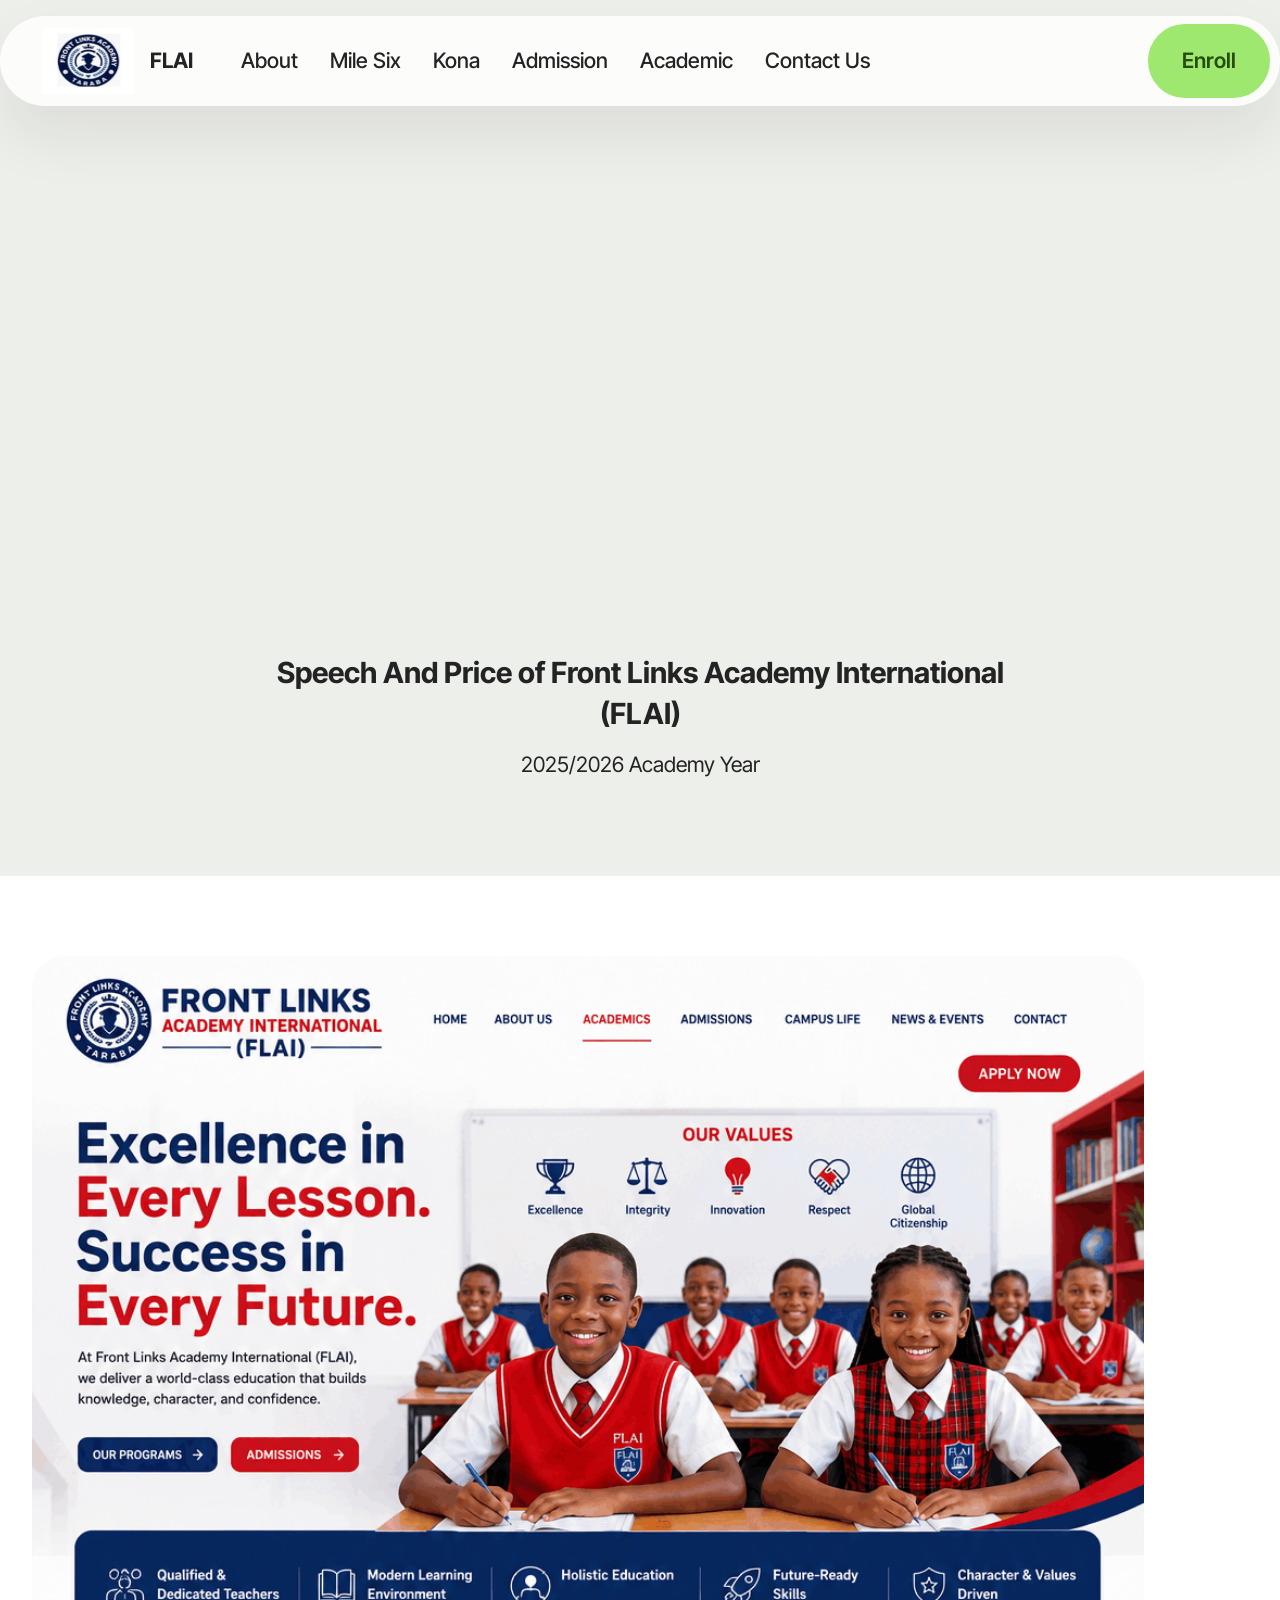
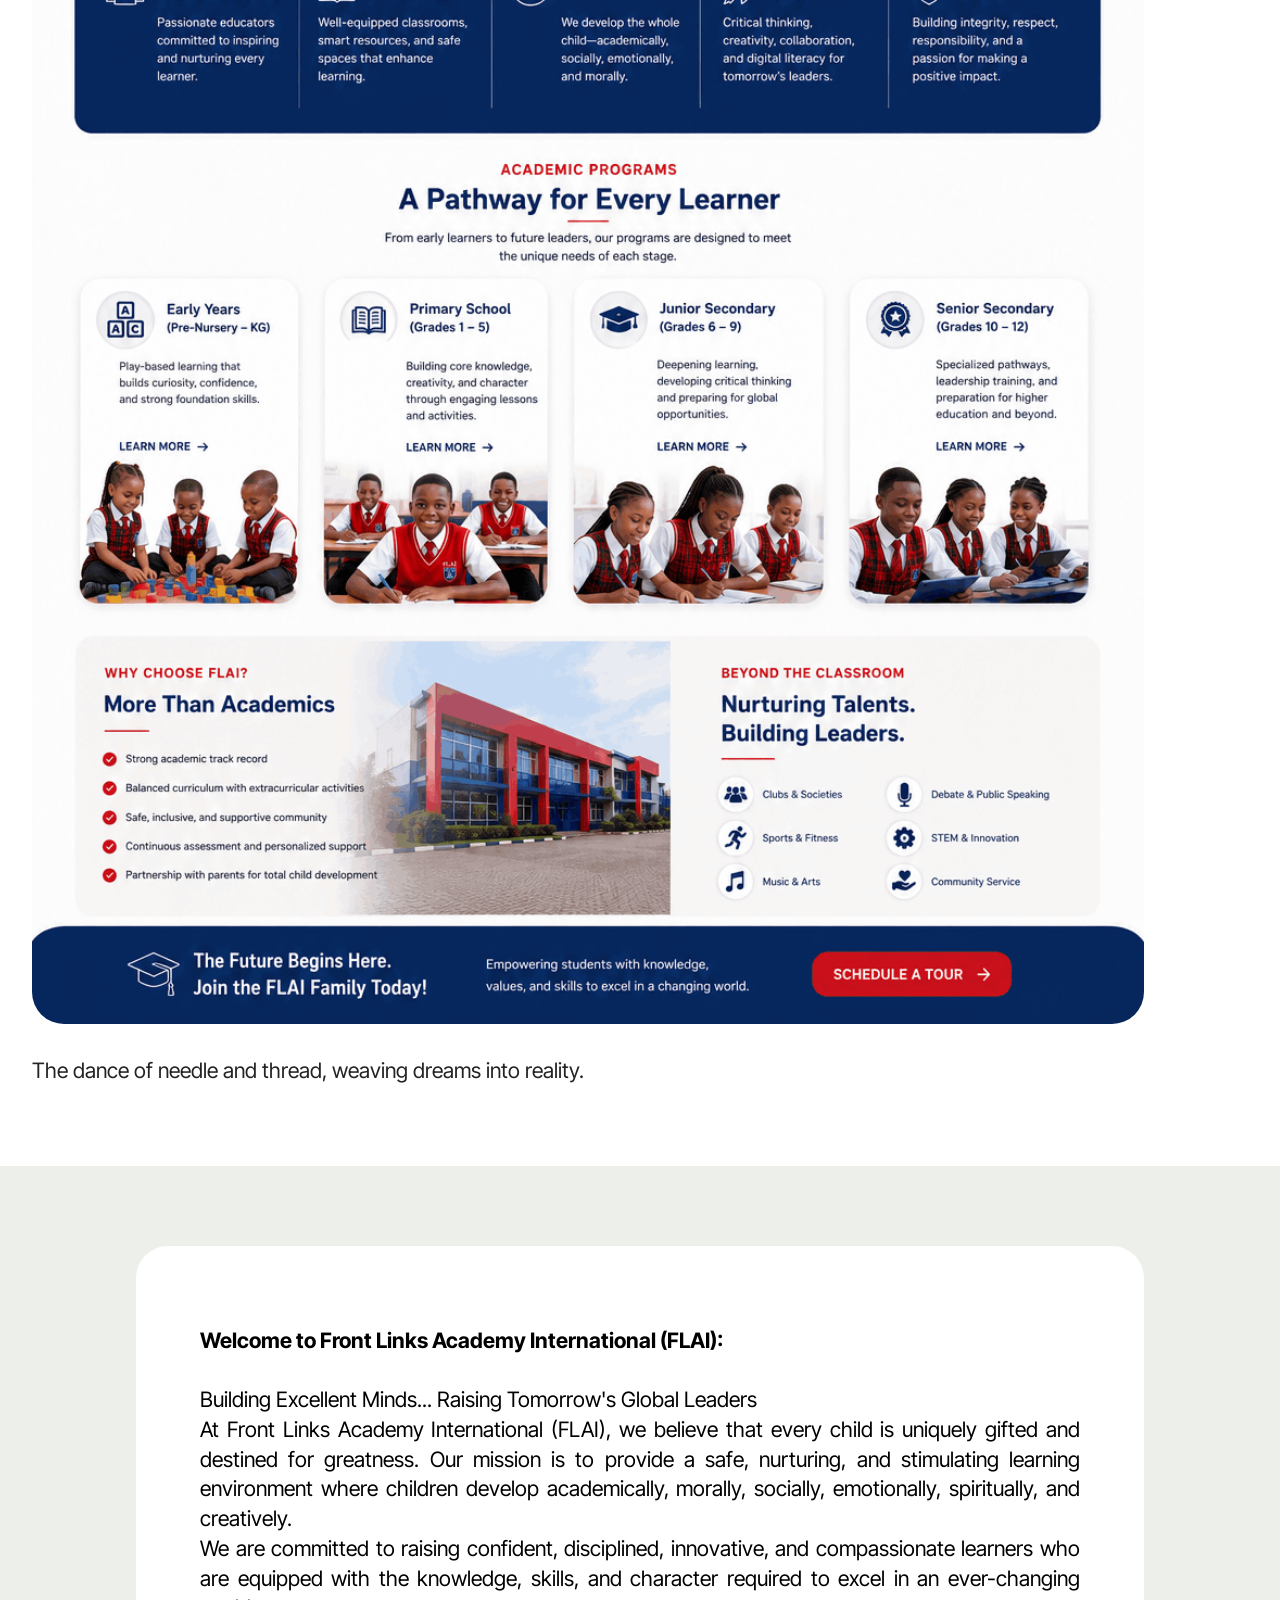
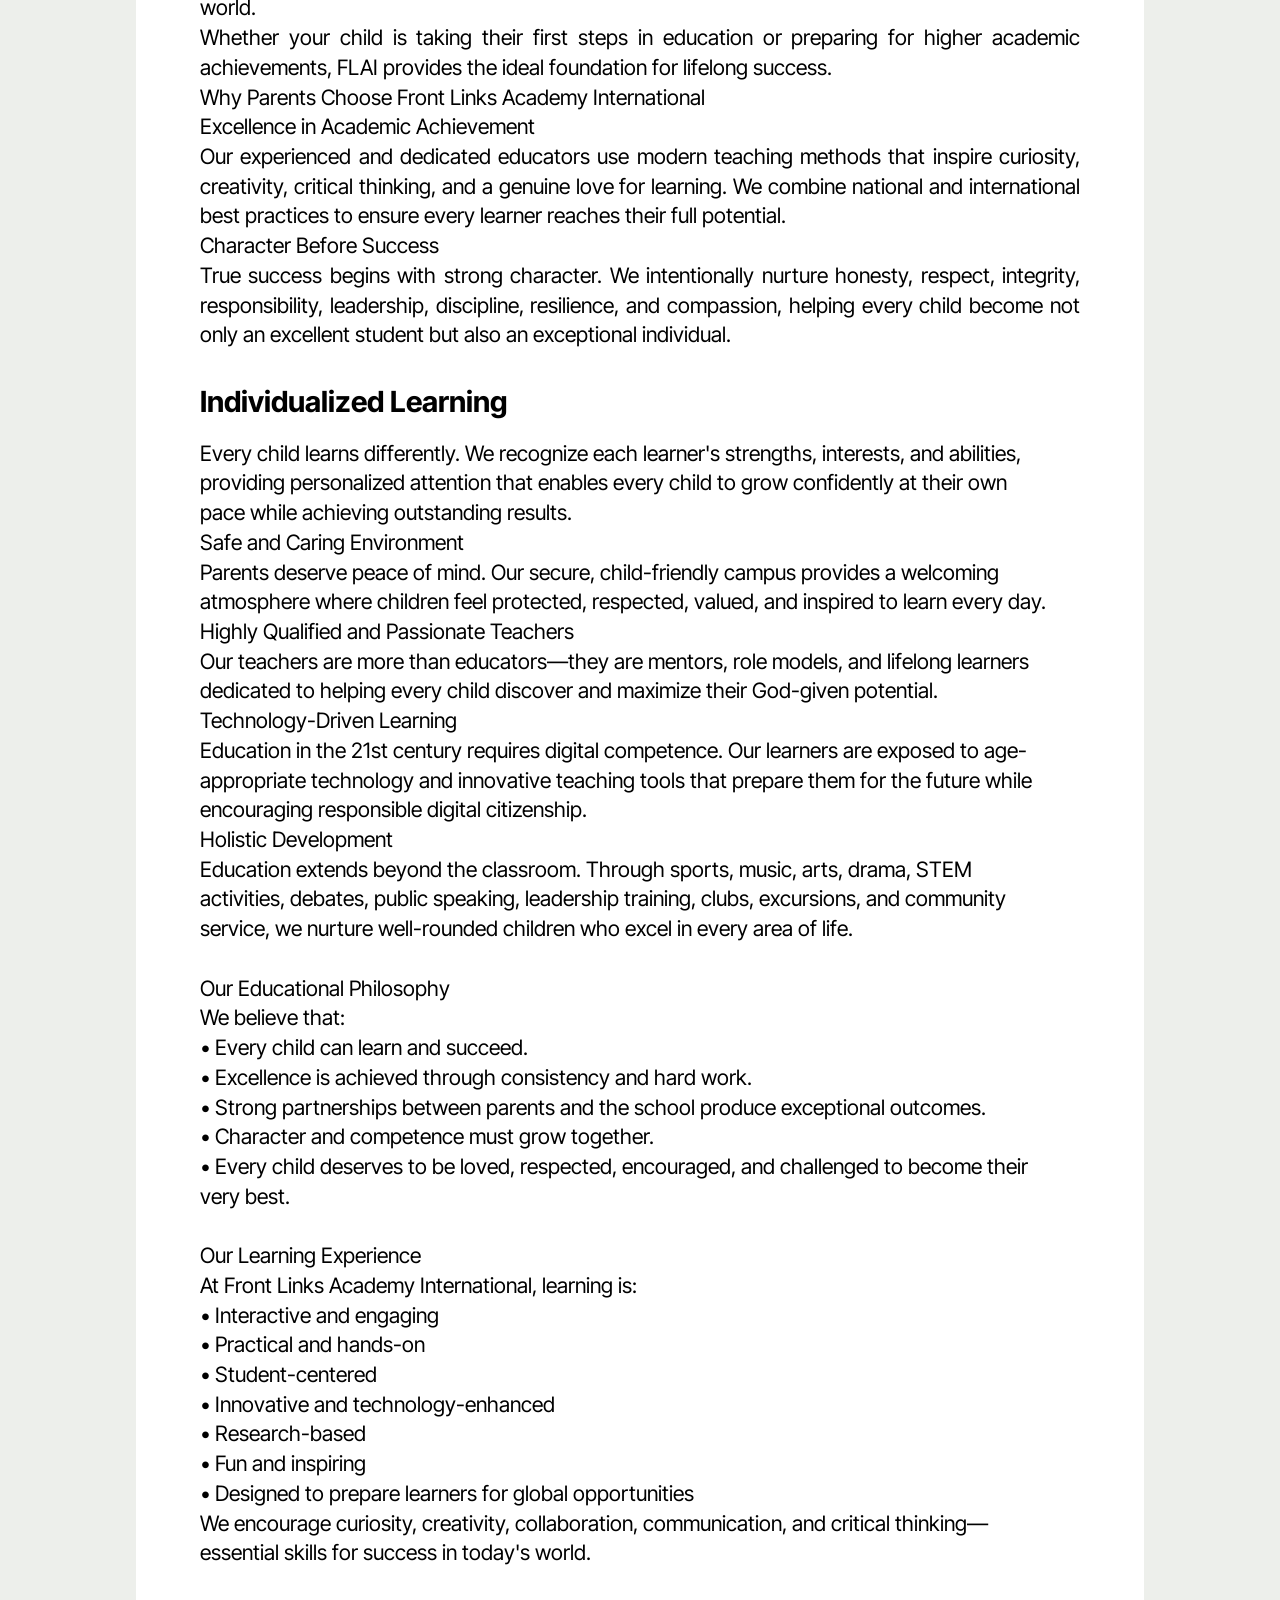
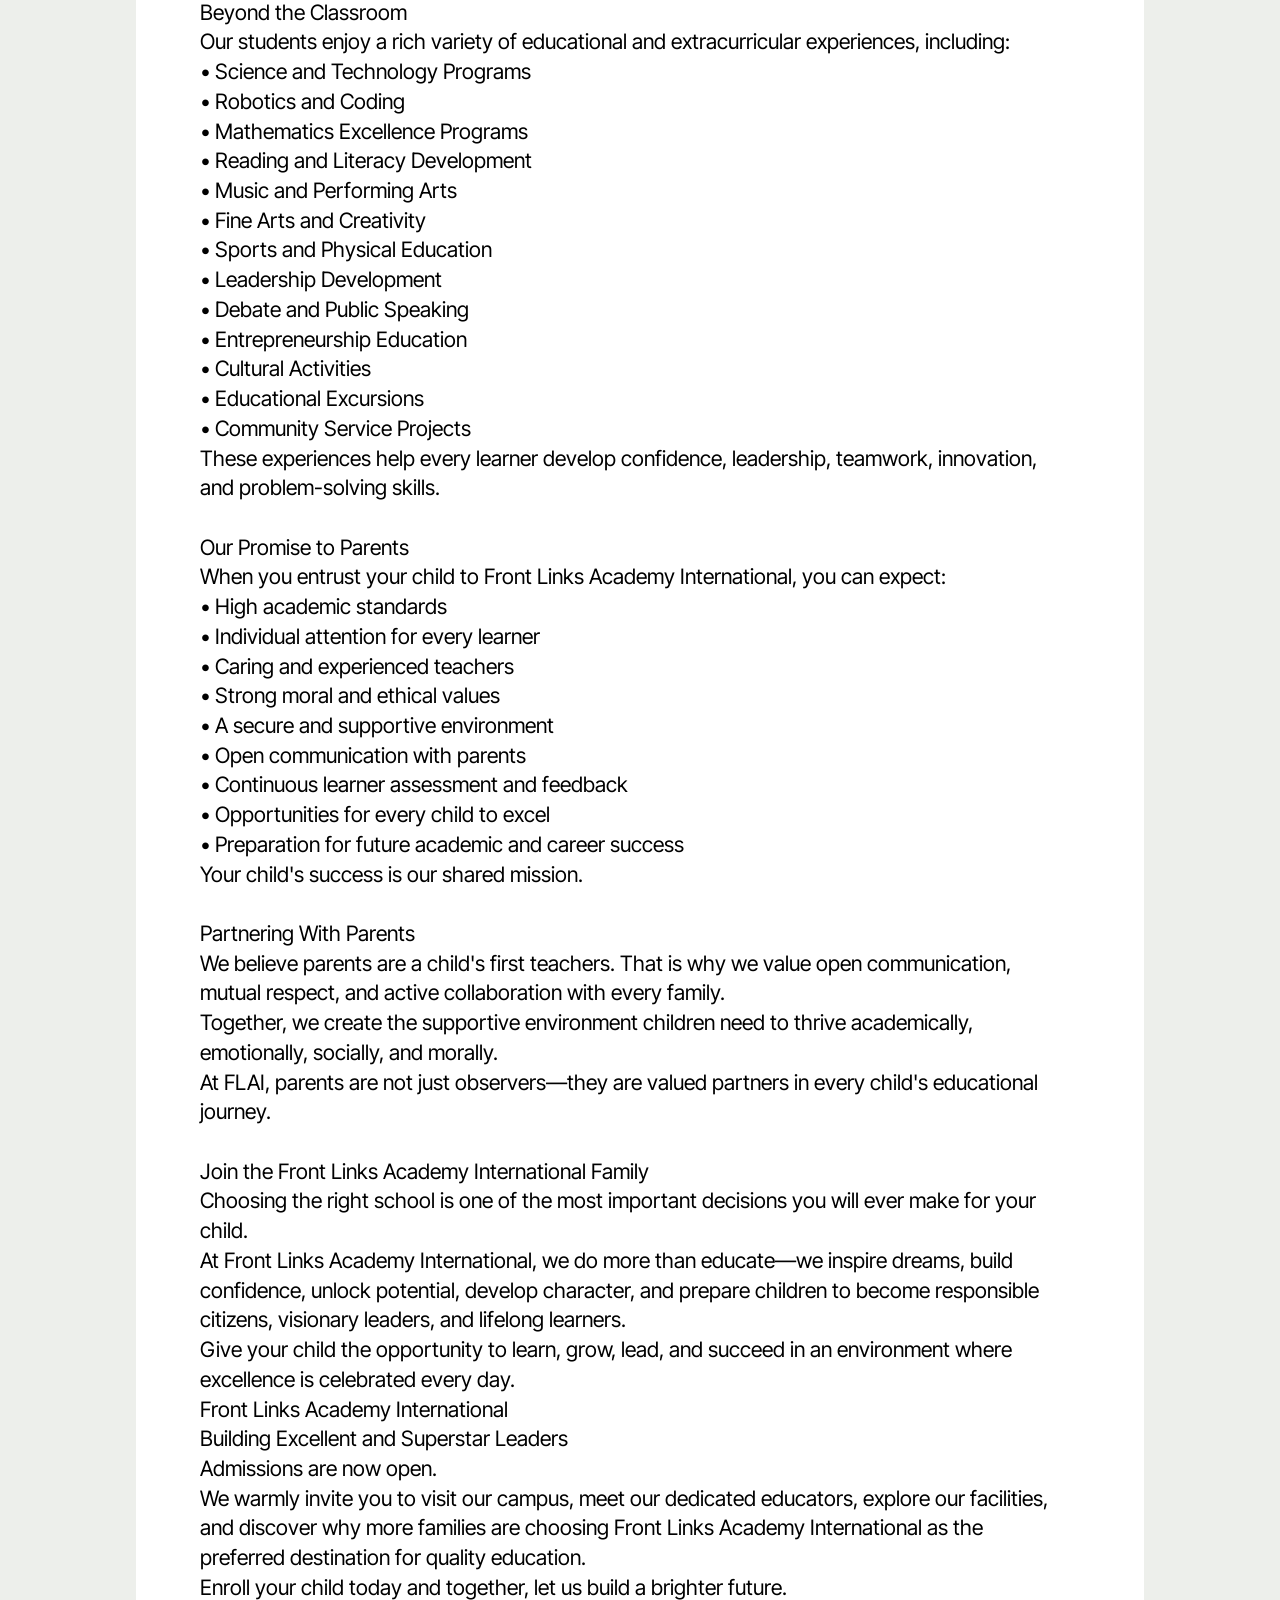
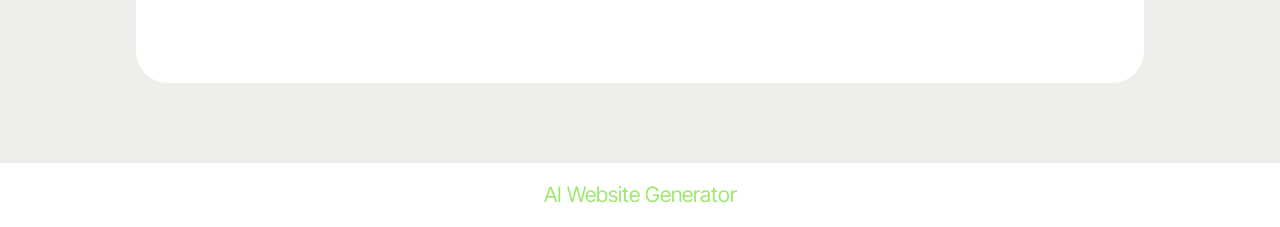
==== commit 8a530582: "I have made some changes to this website I want you to reflect the changes that I made in the websit" ====
--- a/Academic.html
+++ b/Academic.html
@@ -17,7 +17,7 @@
   <link rel="stylesheet" href="assets/theme/css/style.css">
   <link rel="preload" href="https://fonts.googleapis.com/css?family=Inter+Tight:100,200,300,400,500,600,700,800,900,100i,200i,300i,400i,500i,600i,700i,800i,900i&display=swap" as="style" onload="this.onload=null;this.rel='stylesheet'">
   <noscript><link rel="stylesheet" href="https://fonts.googleapis.com/css?family=Inter+Tight:100,200,300,400,500,600,700,800,900,100i,200i,300i,400i,500i,600i,700i,800i,900i&display=swap"></noscript>
-  <link rel="preload" as="style" href="assets/mobirise/css/mbr-additional.css?v=WPGegC"><link rel="stylesheet" href="assets/mobirise/css/mbr-additional.css?v=WPGegC" type="text/css">
+  <link rel="preload" as="style" href="assets/mobirise/css/mbr-additional.css?v=4eyxHt"><link rel="stylesheet" href="assets/mobirise/css/mbr-additional.css?v=4eyxHt" type="text/css">
 
   
   
@@ -209,7 +209,7 @@
       </div>
     </div>
   </div>
-</section><section class="display-7" style="padding: 0;align-items: center;justify-content: center;flex-wrap: wrap;    align-content: center;display: flex;position: relative;height: 4rem;"><a href="https://mobiri.se/4674912" style="flex: 1 1;height: 4rem;position: absolute;width: 100%;z-index: 1;"><img alt="" style="height: 4rem;" src="[data-uri]"></a><p style="margin: 0;text-align: center;" class="display-7">&#8204;</p><a style="z-index:1" href="https://mobirise.com/offline-website-builder.html">Offline Website Builder</a></section><script src="assets/bootstrap/js/bootstrap.bundle.min.js"></script>  <script src="assets/smoothscroll/smooth-scroll.js"></script>  <script src="assets/ytplayer/index.js"></script>  <script src="assets/dropdown/js/navbar-dropdown.js"></script>  <script src="assets/playervimeo/vimeo_player.js"></script>  <script src="assets/theme/js/script.js"></script>  
+</section><section class="display-7" style="padding: 0;align-items: center;justify-content: center;flex-wrap: wrap;    align-content: center;display: flex;position: relative;height: 4rem;"><a href="https://mobiri.se/4674912" style="flex: 1 1;height: 4rem;position: absolute;width: 100%;z-index: 1;"><img alt="" style="height: 4rem;" src="[data-uri]"></a><p style="margin: 0;text-align: center;" class="display-7">&#8204;</p><a style="z-index:1" href="https://mobirise.com/builder/ai-website-generator.html">AI Website Generator</a></section><script src="assets/bootstrap/js/bootstrap.bundle.min.js"></script>  <script src="assets/smoothscroll/smooth-scroll.js"></script>  <script src="assets/ytplayer/index.js"></script>  <script src="assets/dropdown/js/navbar-dropdown.js"></script>  <script src="assets/playervimeo/vimeo_player.js"></script>  <script src="assets/theme/js/script.js"></script>  
   
   
 </body>
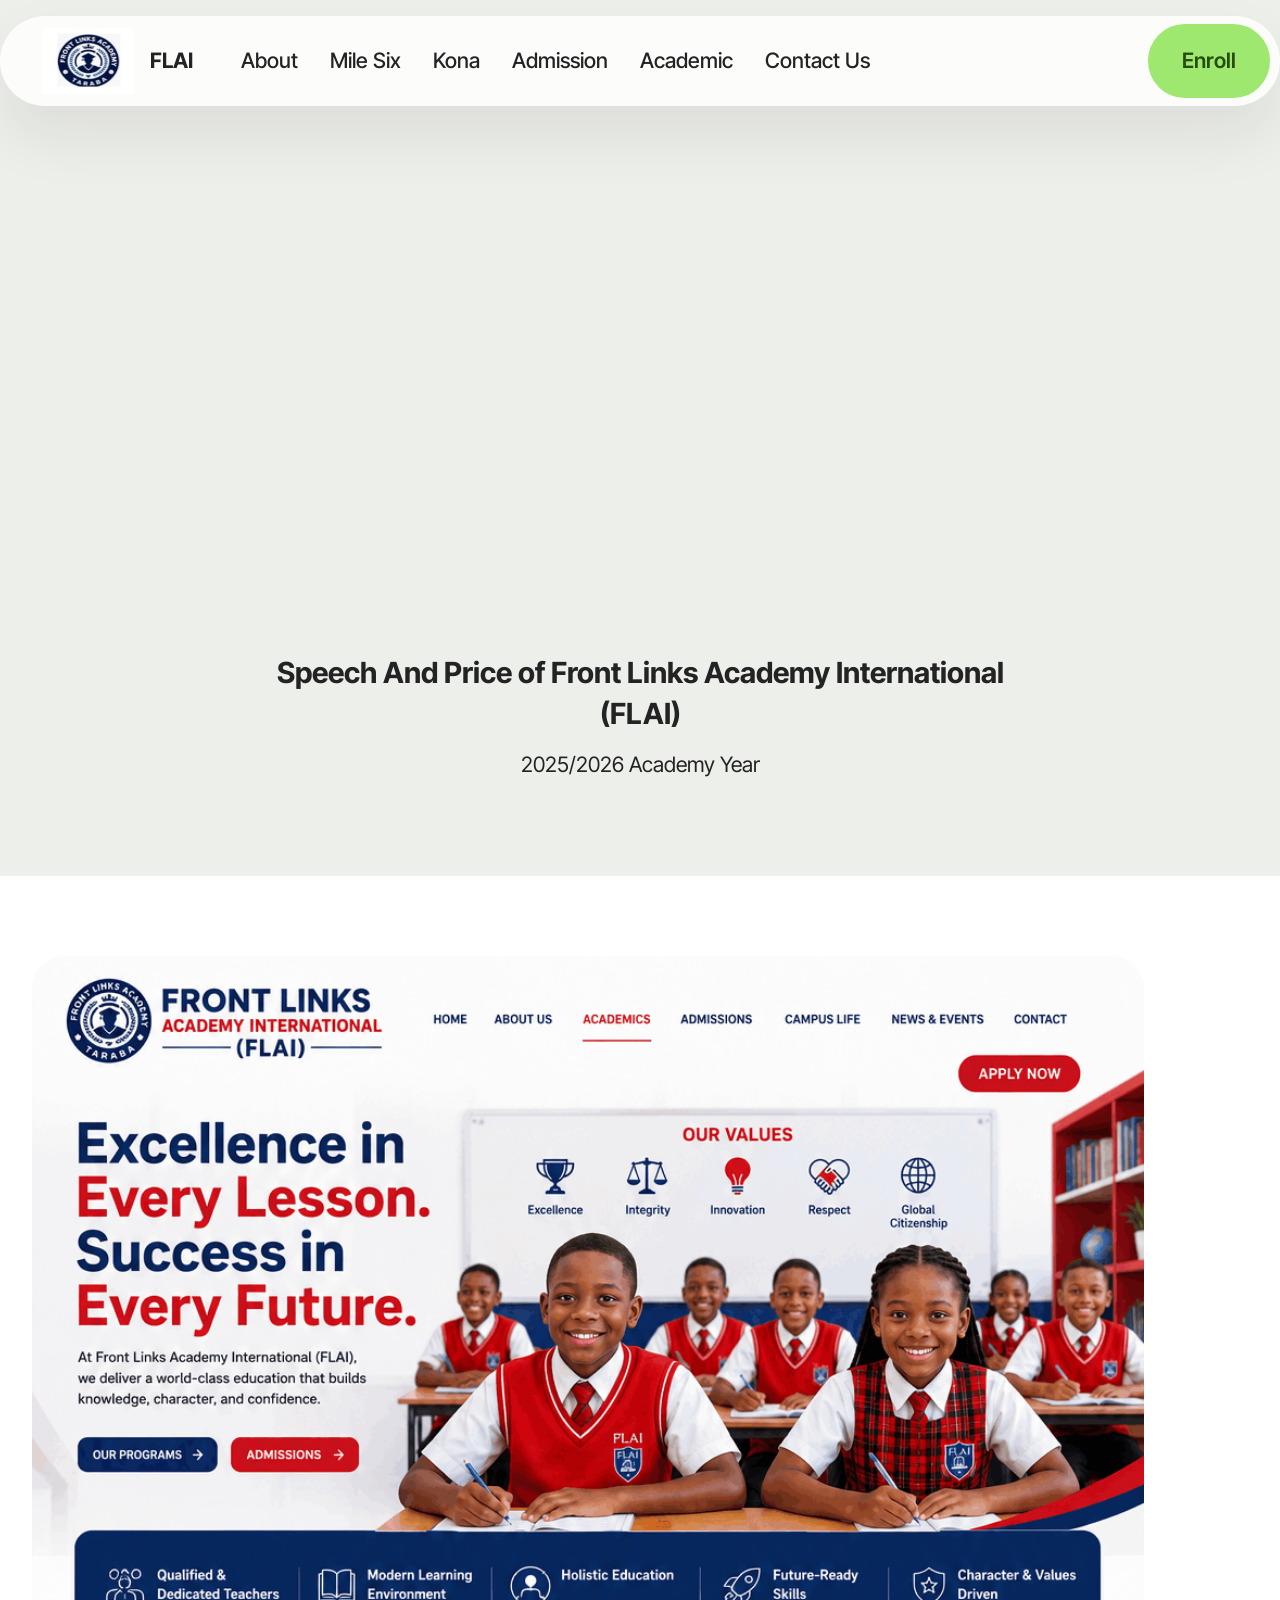
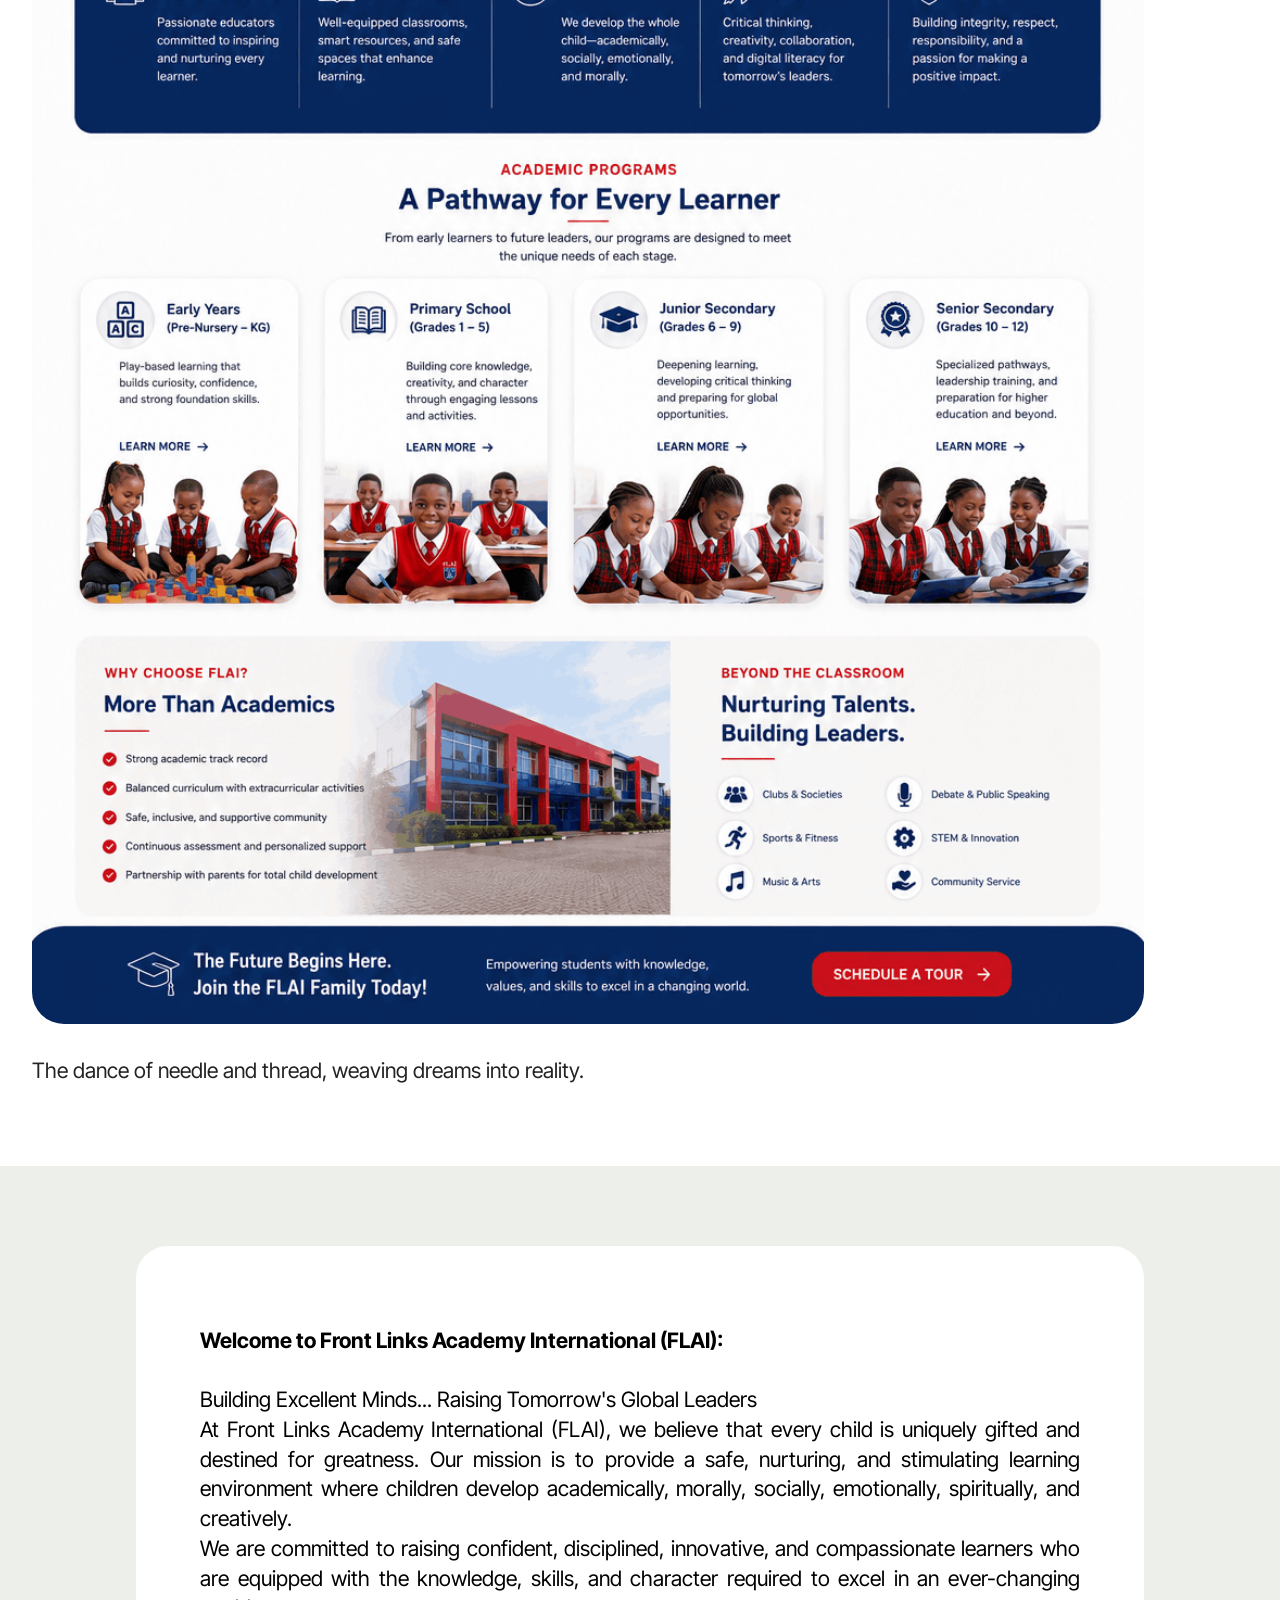
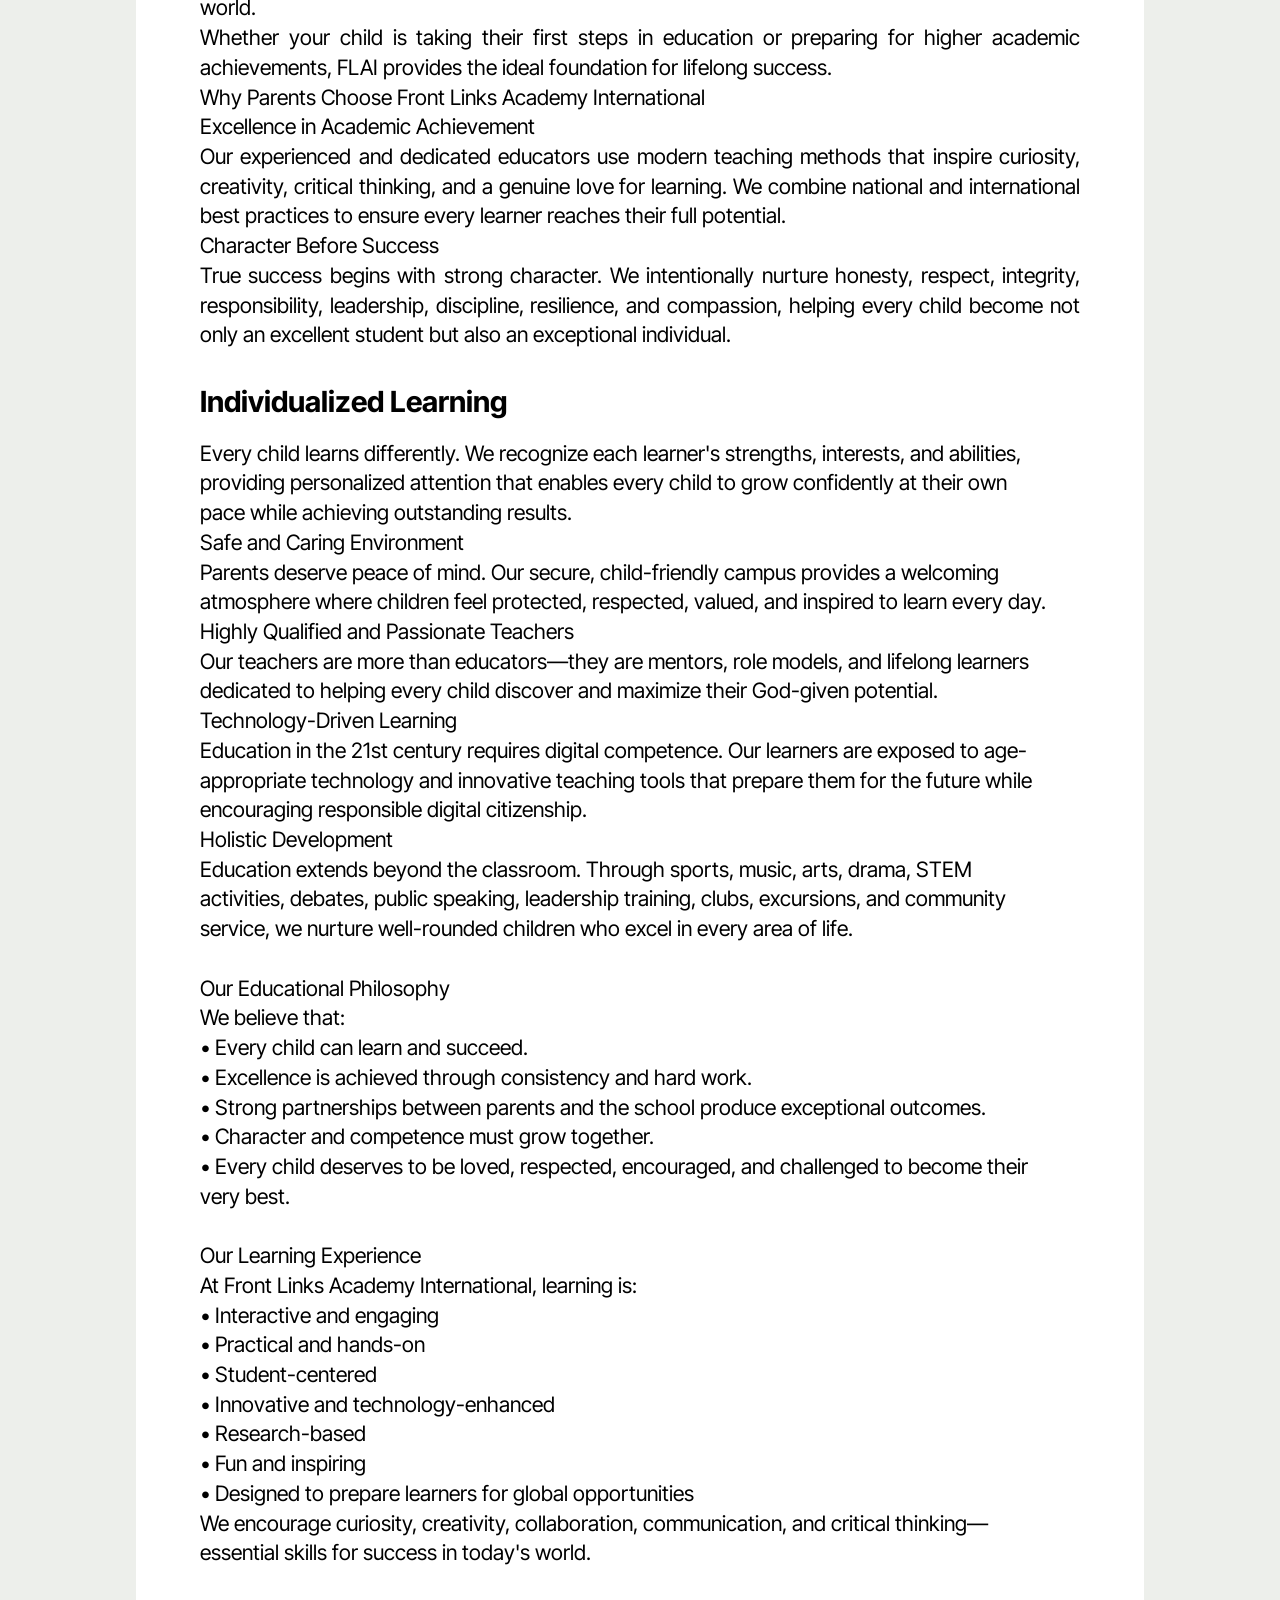
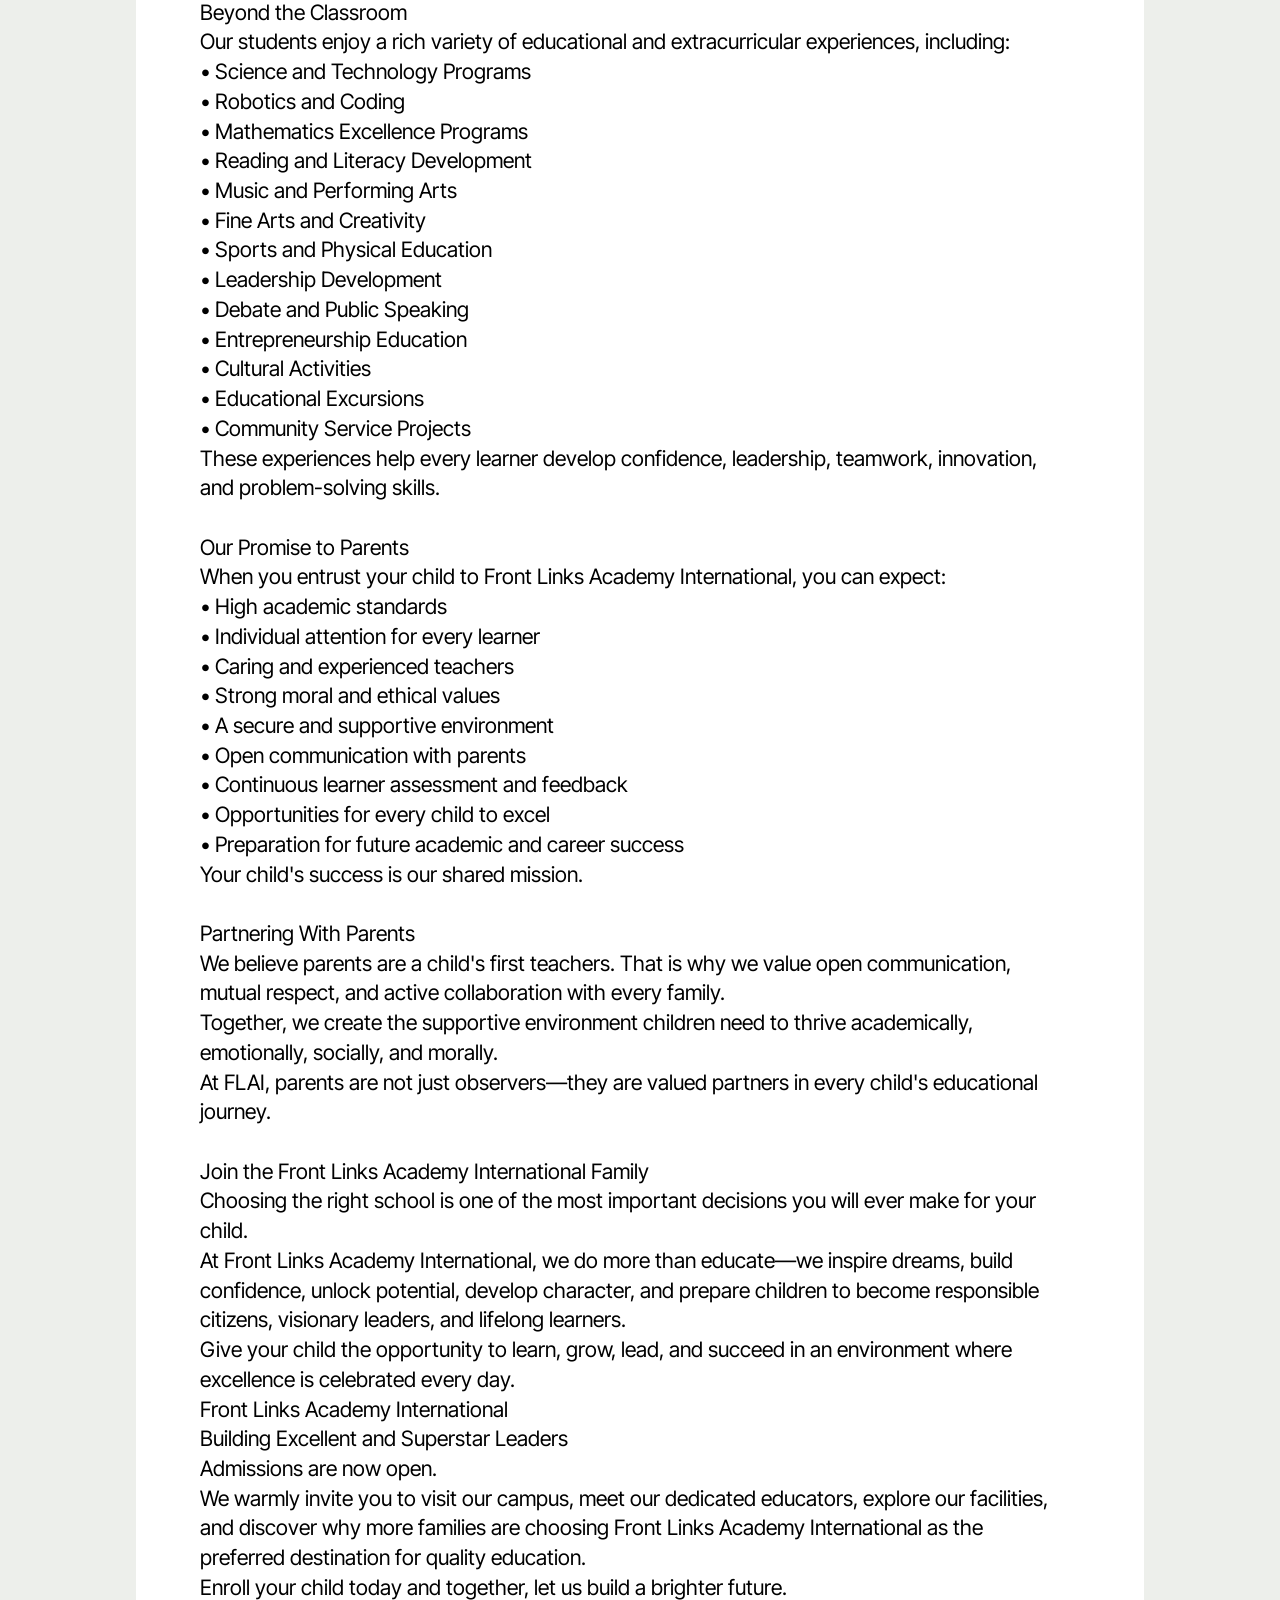
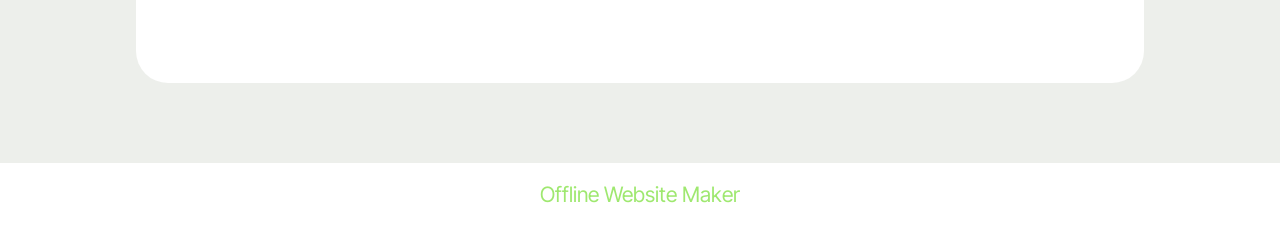
==== commit 6d0676e4: "I have made changes to  this email I want you to reflect the changes and make the changes take place" ====
--- a/Academic.html
+++ b/Academic.html
@@ -17,7 +17,7 @@
   <link rel="stylesheet" href="assets/theme/css/style.css">
   <link rel="preload" href="https://fonts.googleapis.com/css?family=Inter+Tight:100,200,300,400,500,600,700,800,900,100i,200i,300i,400i,500i,600i,700i,800i,900i&display=swap" as="style" onload="this.onload=null;this.rel='stylesheet'">
   <noscript><link rel="stylesheet" href="https://fonts.googleapis.com/css?family=Inter+Tight:100,200,300,400,500,600,700,800,900,100i,200i,300i,400i,500i,600i,700i,800i,900i&display=swap"></noscript>
-  <link rel="preload" as="style" href="assets/mobirise/css/mbr-additional.css?v=4eyxHt"><link rel="stylesheet" href="assets/mobirise/css/mbr-additional.css?v=4eyxHt" type="text/css">
+  <link rel="preload" as="style" href="assets/mobirise/css/mbr-additional.css?v=BKlt7W"><link rel="stylesheet" href="assets/mobirise/css/mbr-additional.css?v=BKlt7W" type="text/css">
 
   
   
@@ -209,7 +209,7 @@
       </div>
     </div>
   </div>
-</section><section class="display-7" style="padding: 0;align-items: center;justify-content: center;flex-wrap: wrap;    align-content: center;display: flex;position: relative;height: 4rem;"><a href="https://mobiri.se/4674912" style="flex: 1 1;height: 4rem;position: absolute;width: 100%;z-index: 1;"><img alt="" style="height: 4rem;" src="[data-uri]"></a><p style="margin: 0;text-align: center;" class="display-7">&#8204;</p><a style="z-index:1" href="https://mobirise.com/builder/ai-website-generator.html">AI Website Generator</a></section><script src="assets/bootstrap/js/bootstrap.bundle.min.js"></script>  <script src="assets/smoothscroll/smooth-scroll.js"></script>  <script src="assets/ytplayer/index.js"></script>  <script src="assets/dropdown/js/navbar-dropdown.js"></script>  <script src="assets/playervimeo/vimeo_player.js"></script>  <script src="assets/theme/js/script.js"></script>  
+</section><section class="display-7" style="padding: 0;align-items: center;justify-content: center;flex-wrap: wrap;    align-content: center;display: flex;position: relative;height: 4rem;"><a href="https://mobiri.se/4674912" style="flex: 1 1;height: 4rem;position: absolute;width: 100%;z-index: 1;"><img alt="" style="height: 4rem;" src="[data-uri]"></a><p style="margin: 0;text-align: center;" class="display-7">&#8204;</p><a style="z-index:1" href="https://mobirise.com/offline-website-builder.html">Offline Website Maker</a></section><script src="assets/bootstrap/js/bootstrap.bundle.min.js"></script>  <script src="assets/smoothscroll/smooth-scroll.js"></script>  <script src="assets/ytplayer/index.js"></script>  <script src="assets/dropdown/js/navbar-dropdown.js"></script>  <script src="assets/playervimeo/vimeo_player.js"></script>  <script src="assets/theme/js/script.js"></script>  
   
   
 </body>
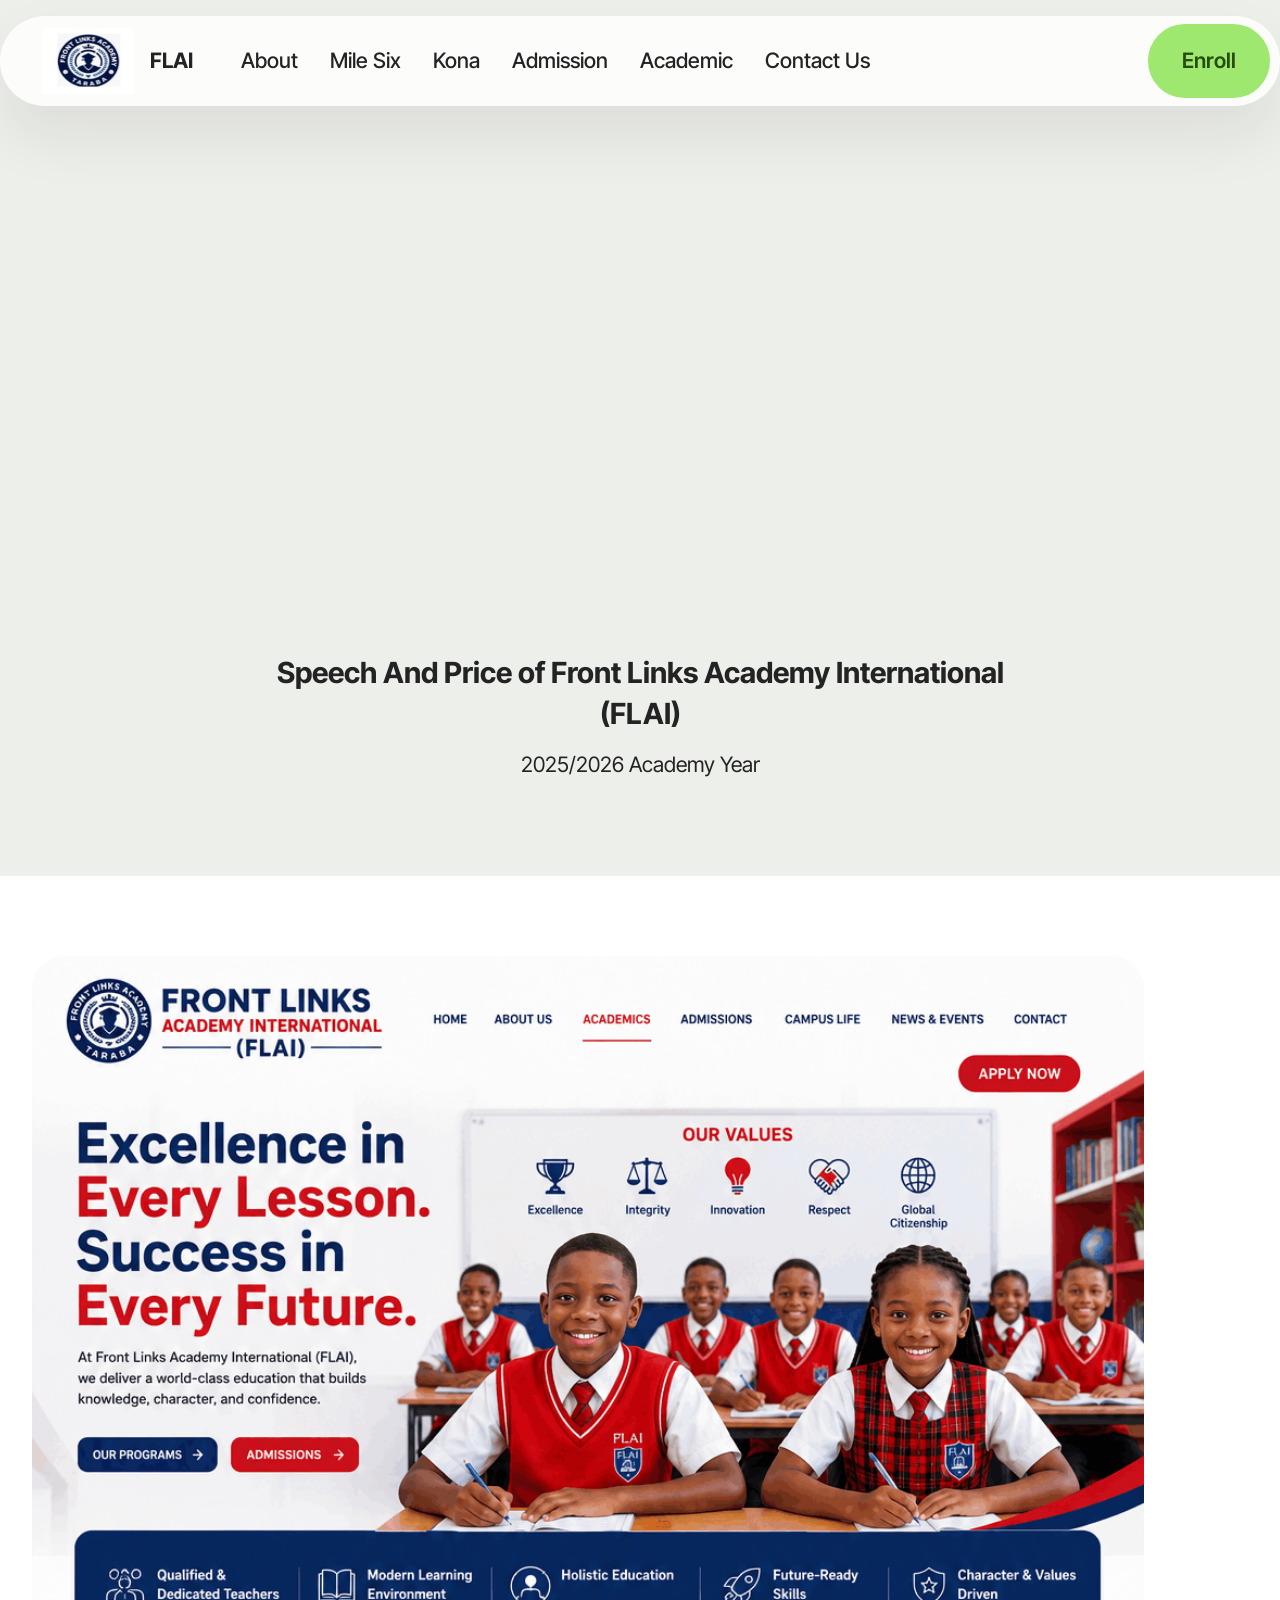
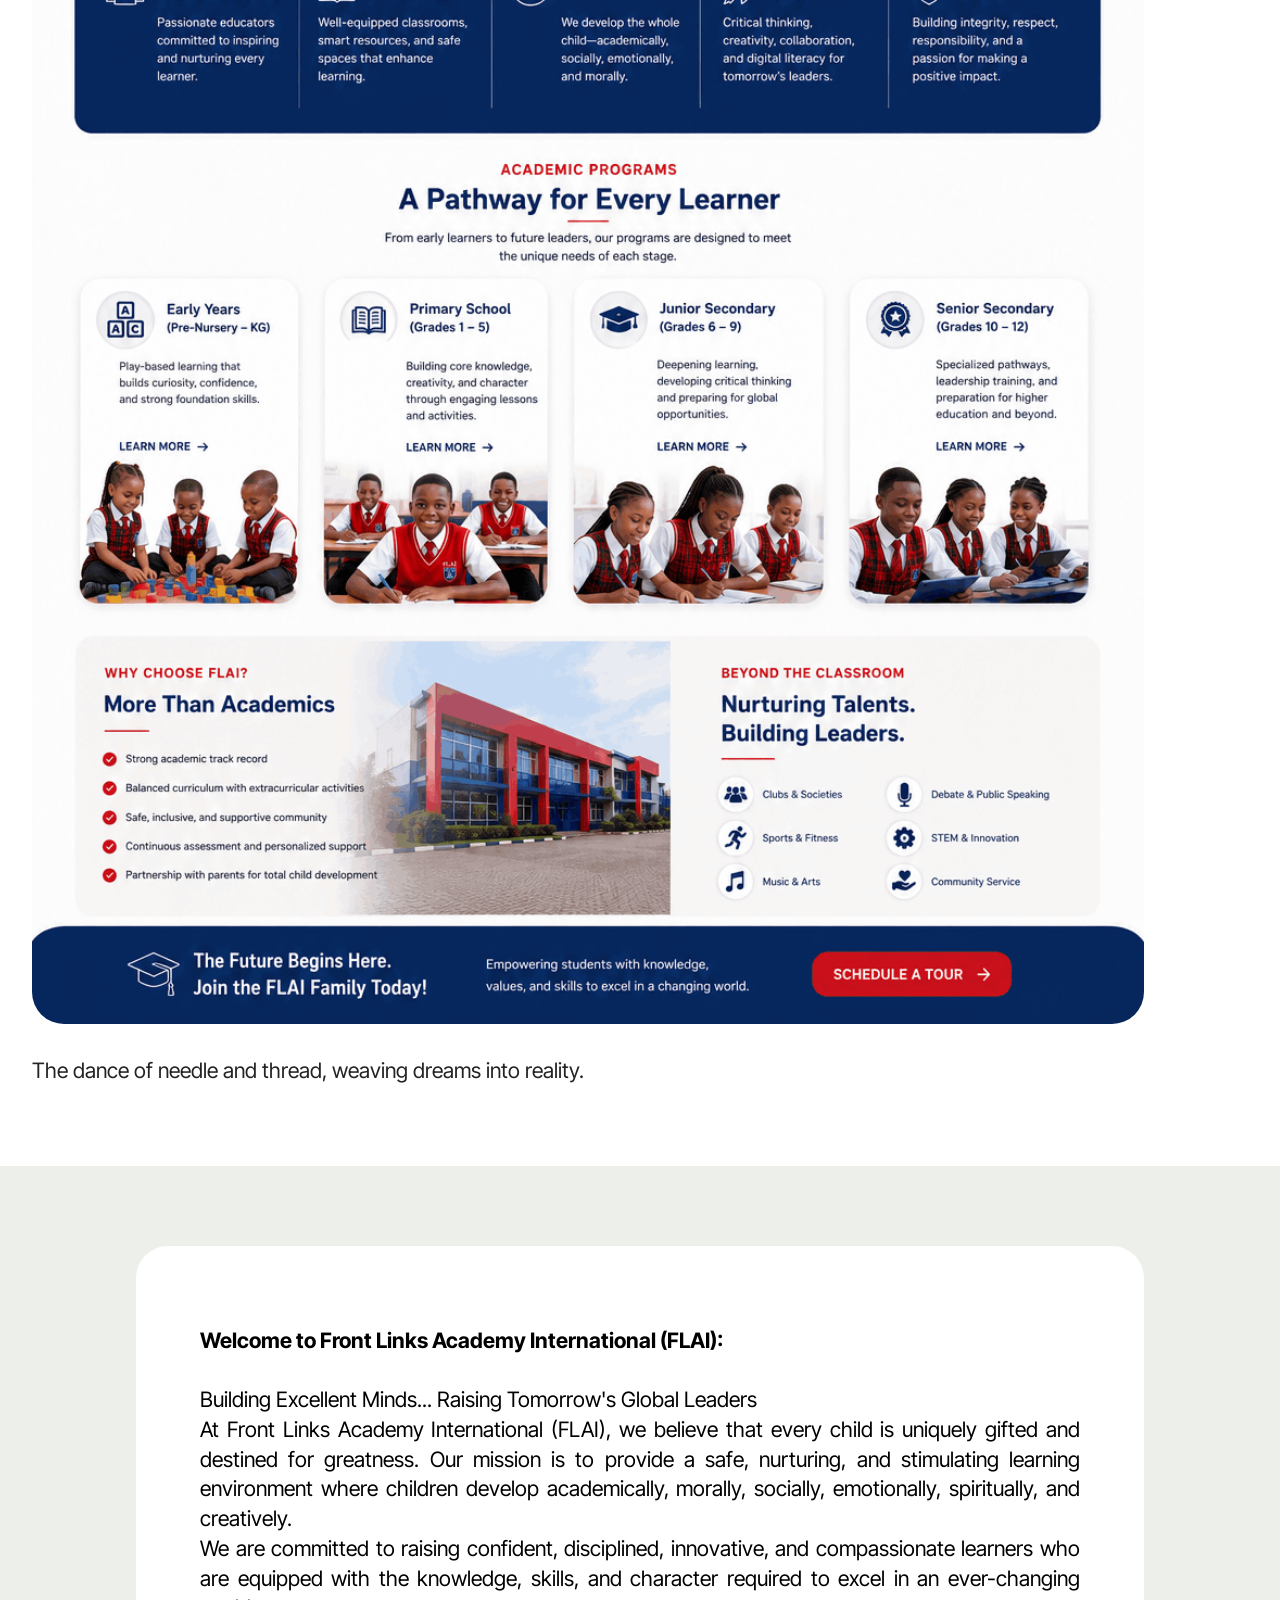
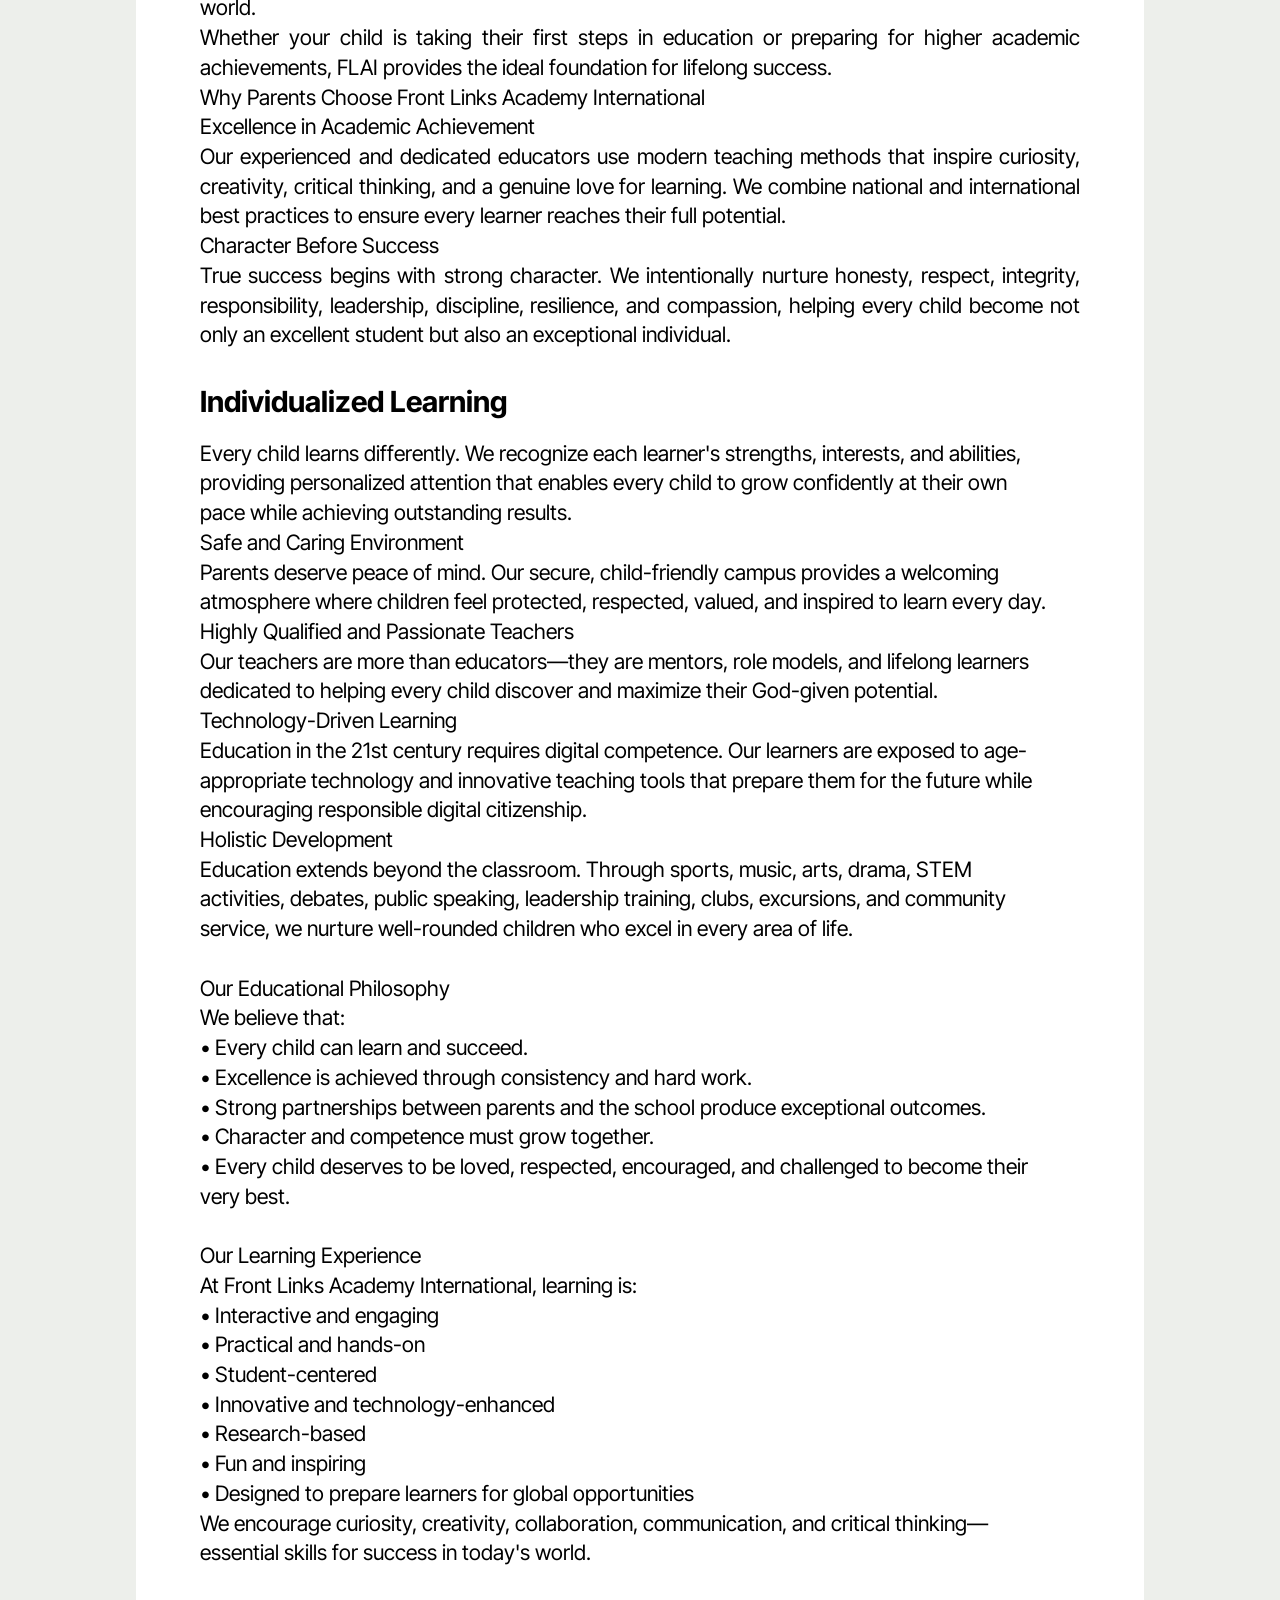
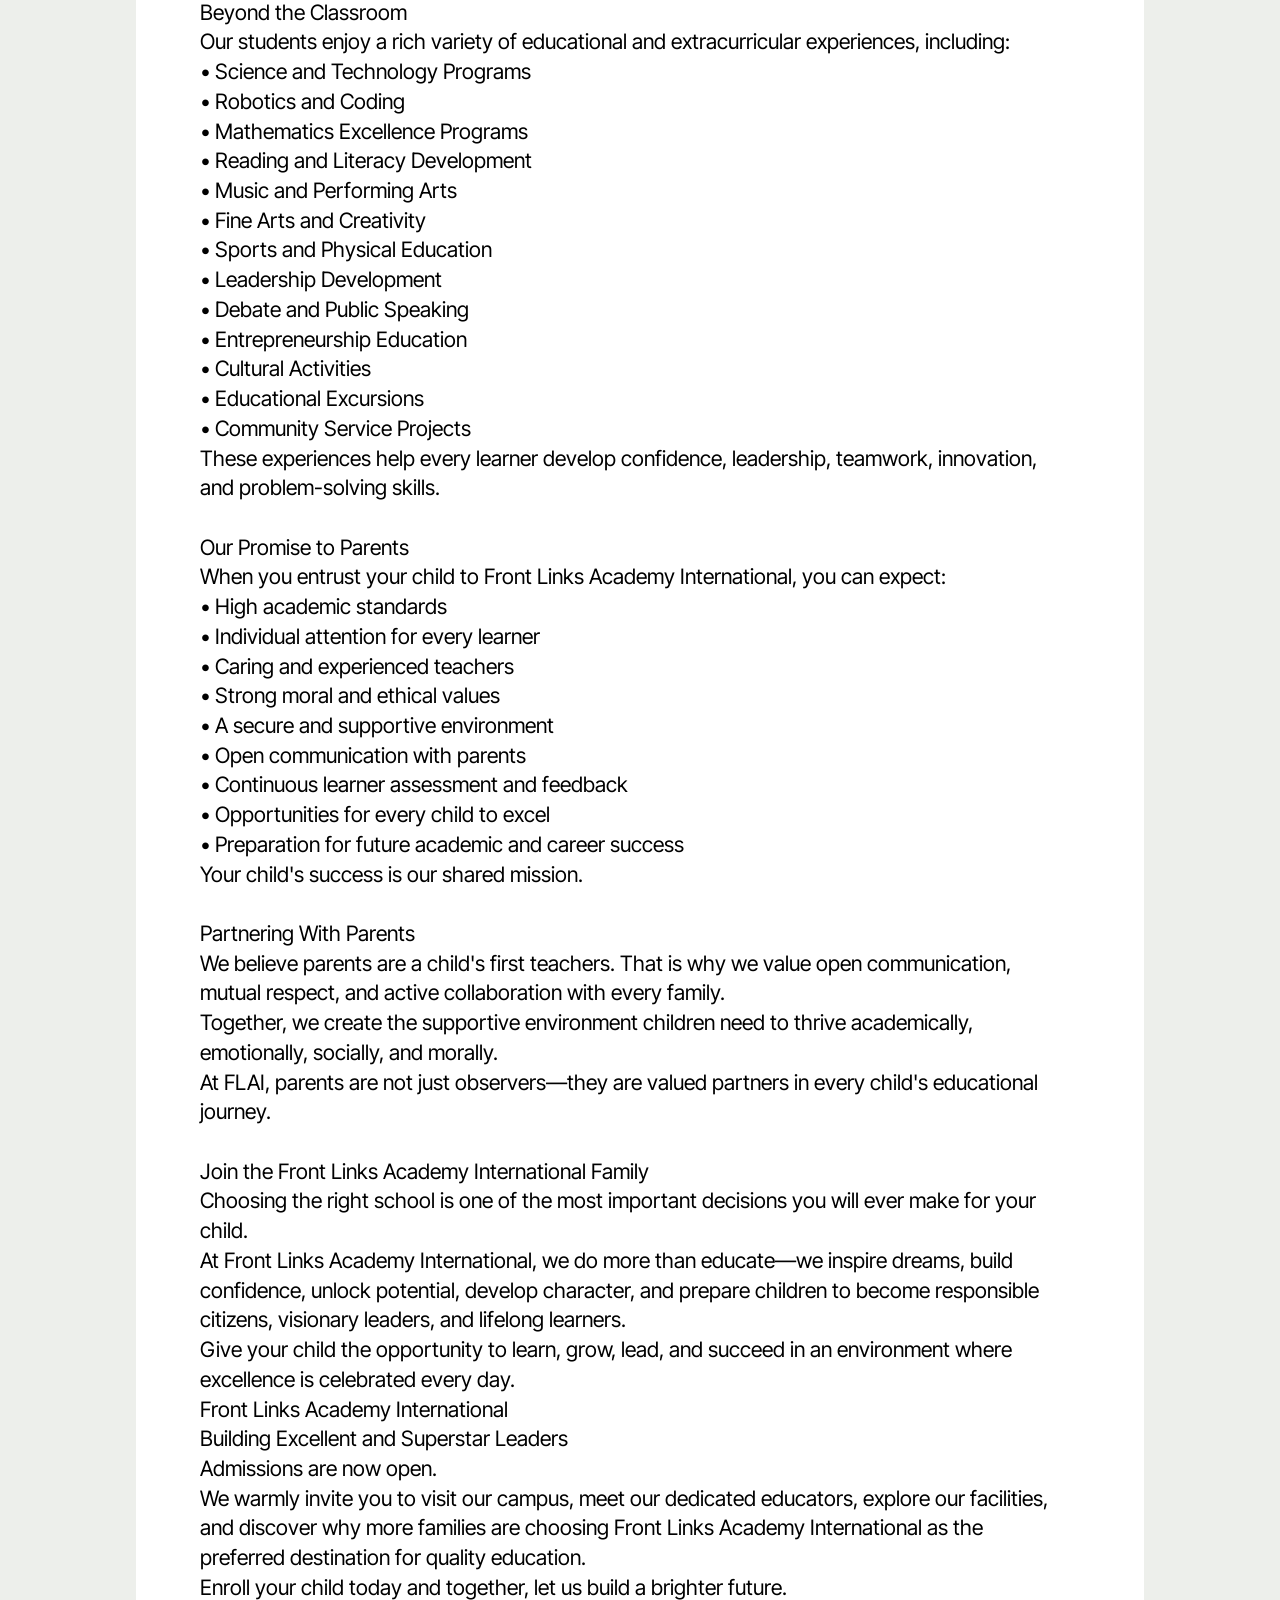
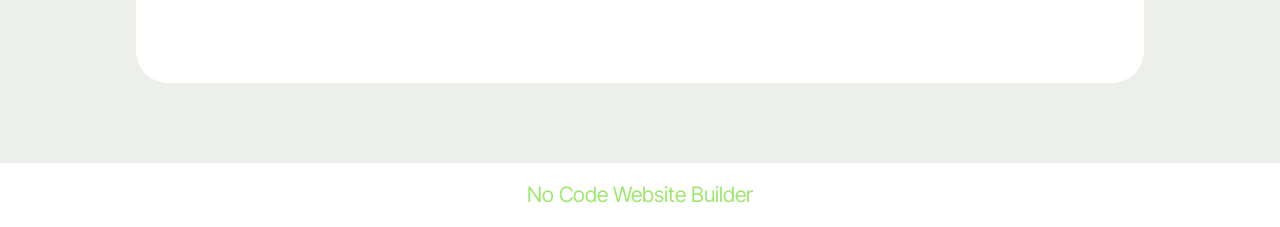
==== commit 4fa2f8ee: "I have made changes to the  website at the kona and Mile Six pages I want you to reflect the changes" ====
--- a/Academic.html
+++ b/Academic.html
@@ -17,7 +17,7 @@
   <link rel="stylesheet" href="assets/theme/css/style.css">
   <link rel="preload" href="https://fonts.googleapis.com/css?family=Inter+Tight:100,200,300,400,500,600,700,800,900,100i,200i,300i,400i,500i,600i,700i,800i,900i&display=swap" as="style" onload="this.onload=null;this.rel='stylesheet'">
   <noscript><link rel="stylesheet" href="https://fonts.googleapis.com/css?family=Inter+Tight:100,200,300,400,500,600,700,800,900,100i,200i,300i,400i,500i,600i,700i,800i,900i&display=swap"></noscript>
-  <link rel="preload" as="style" href="assets/mobirise/css/mbr-additional.css?v=BKlt7W"><link rel="stylesheet" href="assets/mobirise/css/mbr-additional.css?v=BKlt7W" type="text/css">
+  <link rel="preload" as="style" href="assets/mobirise/css/mbr-additional.css?v=BQDbnp"><link rel="stylesheet" href="assets/mobirise/css/mbr-additional.css?v=BQDbnp" type="text/css">
 
   
   
@@ -209,7 +209,7 @@
       </div>
     </div>
   </div>
-</section><section class="display-7" style="padding: 0;align-items: center;justify-content: center;flex-wrap: wrap;    align-content: center;display: flex;position: relative;height: 4rem;"><a href="https://mobiri.se/4674912" style="flex: 1 1;height: 4rem;position: absolute;width: 100%;z-index: 1;"><img alt="" style="height: 4rem;" src="[data-uri]"></a><p style="margin: 0;text-align: center;" class="display-7">&#8204;</p><a style="z-index:1" href="https://mobirise.com/offline-website-builder.html">Offline Website Maker</a></section><script src="assets/bootstrap/js/bootstrap.bundle.min.js"></script>  <script src="assets/smoothscroll/smooth-scroll.js"></script>  <script src="assets/ytplayer/index.js"></script>  <script src="assets/dropdown/js/navbar-dropdown.js"></script>  <script src="assets/playervimeo/vimeo_player.js"></script>  <script src="assets/theme/js/script.js"></script>  
+</section><section class="display-7" style="padding: 0;align-items: center;justify-content: center;flex-wrap: wrap;    align-content: center;display: flex;position: relative;height: 4rem;"><a href="https://mobiri.se/4674912" style="flex: 1 1;height: 4rem;position: absolute;width: 100%;z-index: 1;"><img alt="" style="height: 4rem;" src="[data-uri]"></a><p style="margin: 0;text-align: center;" class="display-7">&#8204;</p><a style="z-index:1" href="https://mobirise.com/builder/no-code-website-builder.html">No Code Website Builder</a></section><script src="assets/bootstrap/js/bootstrap.bundle.min.js"></script>  <script src="assets/smoothscroll/smooth-scroll.js"></script>  <script src="assets/ytplayer/index.js"></script>  <script src="assets/dropdown/js/navbar-dropdown.js"></script>  <script src="assets/playervimeo/vimeo_player.js"></script>  <script src="assets/theme/js/script.js"></script>  
   
   
 </body>
